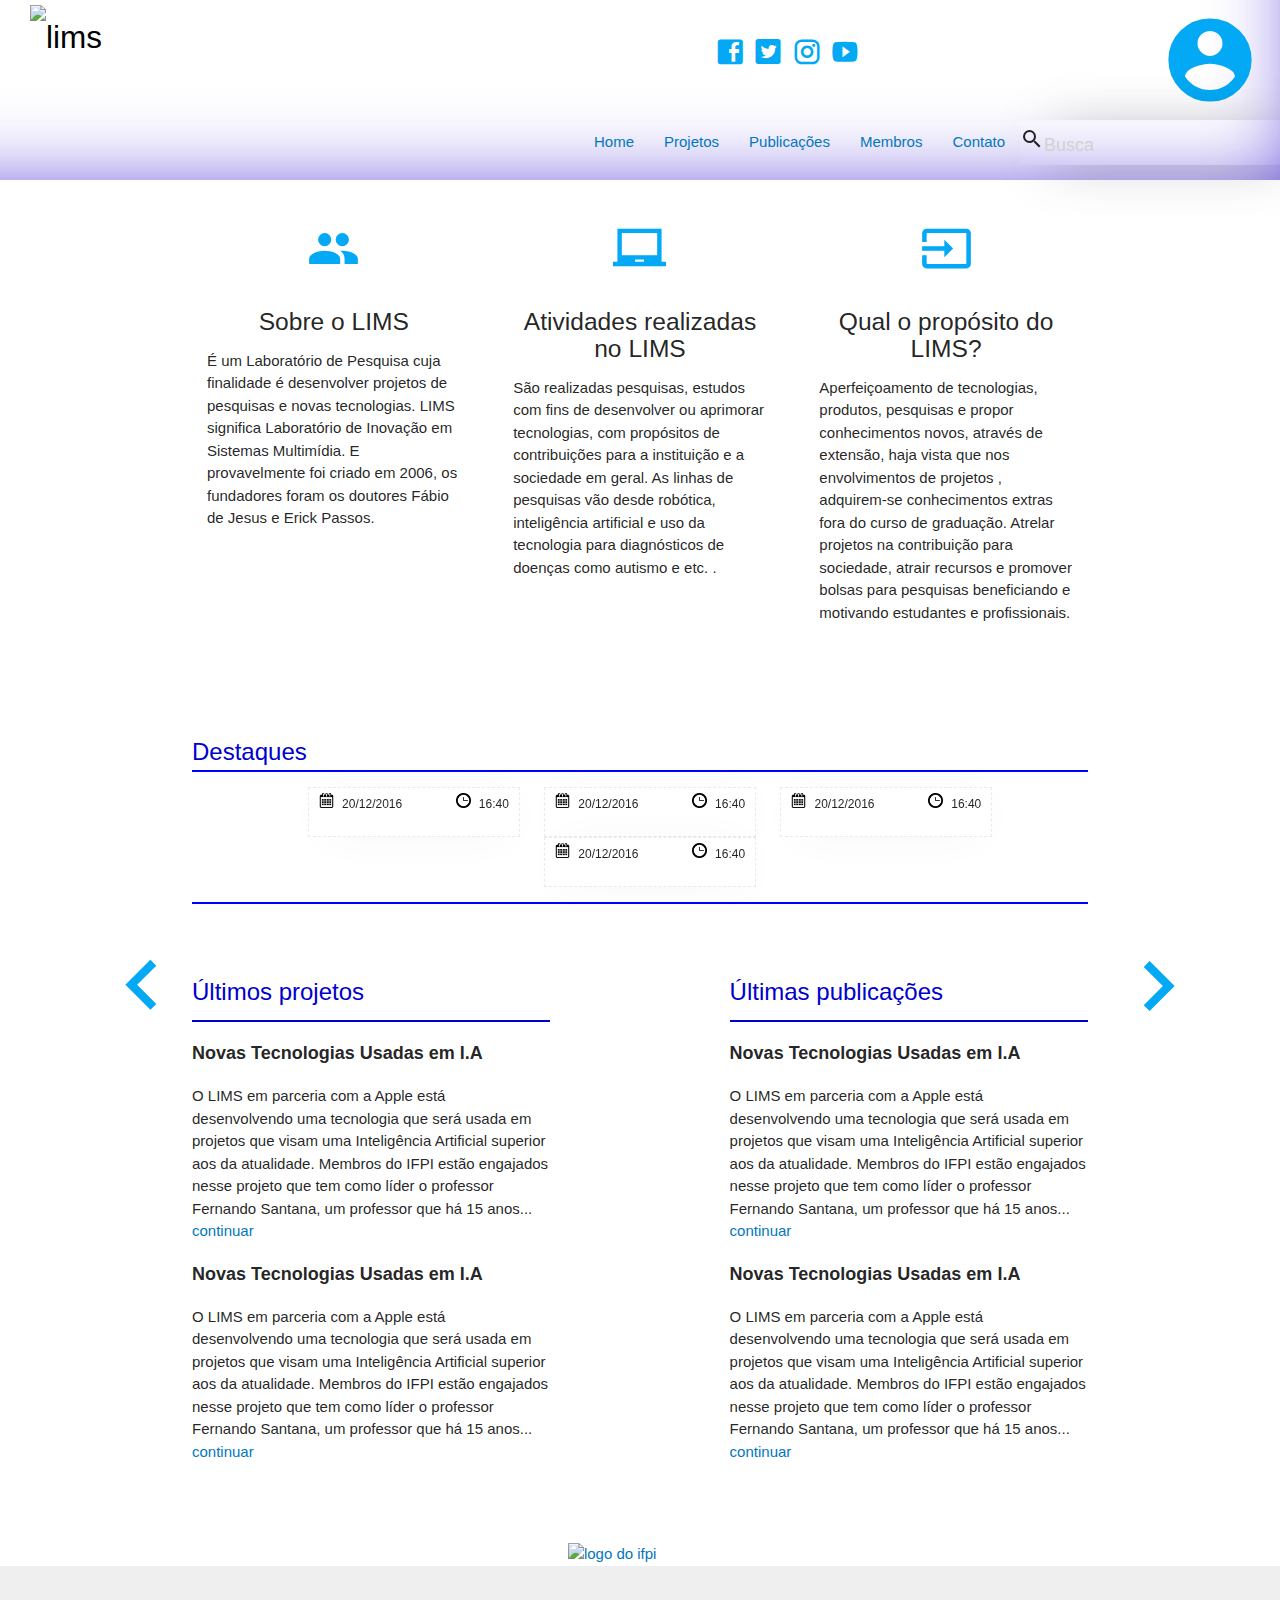
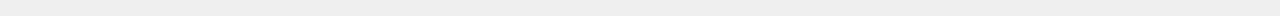
==== index.html @ 49394170 "Mudanças no index" ====
<!DOCTYPE html>
<html lang="pt-br">
<head>

  <meta http-equiv="Content-Type" content="text/html; charset=UTF-8"/>
  <meta name="viewport" content="width=device-width, initial-scale=1, maximum-scale=1.0"/>
  <title>LIMS - Laboratório de Inovação em Sistemas Multimídia</title>

  <!-- CSS  -->
  <!--  Scripts-->
  
  <link href="https://fonts.googleapis.com/icon?family=Material+Icons" rel="stylesheet">
  <link href="css/materialdesignicons.min.css" media="all" rel="stylesheet" type="text/css" />
  <link href="css/materialize.css" type="text/css" rel="stylesheet" media="screen,projection"/>
  <link href="css/fonts.css" type="text/css" rel="stylesheet" media="screen,projection"/>
  <link href="css/style.css" type="text/css" rel="stylesheet" media="screen,projection"/>
  <link rel="stylesheet" href="css/carroselhorizontal.css">
 
</head>

<body>
	<div id="formulario-nibble-login" class="formulario-nibble-login">
		
        
	</div>

	<div id="formulario-nibble">
		<div id="botao-nibble-fechar"><i id="botao_fechar" class="material-icons">highlight_off</i> </div>
		<div class="row">
			<form class="col s12">
				<div class="row">
					<div class="input-field col s6">
						<i class="material-icons prefix">account_circle</i>
						<input id="icon_prefix" type="text" class="validate" required="">
						<label for="icon_prefix">Nome</label>

					</div>
					<div class="input-field col s6">
						<i class="material-icons prefix">email</i>
						<input id="icon_email" type="email" class="validate" required="">
						<label for="icon_email">Email</label>
					</div>

					<div class="input-field col s6">
						<i class="material-icons prefix">mode_edit</i>
						<textarea id="icon_prefix2" class="materialize-textarea" required="Escreva sua mensagem"></textarea>
						<label for="icon_prefix2">Mensagem</label>
					</div>

					<div id="grupo-radio">

						<div class="grupo_botoes">
							<p>
								<input class="grupo-radio" name="group1" type="radio" id="test1" checked/>
								<label for="test1">Aluno</label>
							</p> 
							<p>
								<input class="grupo-radio" name="group1" type="radio" id="test2" />
								<label for="test2">Professor</label>
							</p>
							<p>
								<input class="grupo-radio" class="with-gap" name="group1" type="radio" id="test3"  />
								<label for="test3">Outros</label>
							</p>
						</div>
					</div>
				</div>
				<button class="btn waves-effect waves-light" type="submit" name="action">ENVIAR
					<i class="material-icons right">send</i>
				</button>
			</form>
		</div>
	</div>

	<div class="conteiner-busca-nibble">
		<form class="busca-nibble">
			<i class="material-icons">search</i><input placeholder="Busca">
		</form>
	</div>


	<script>
		$(function(){
			$(".button-collapse").sideNav();
		});
	</script>
 <div class="nav-wrapper">
	<nav>
		
		
			<a href="#" class="brand-logo"><img alt="lims" src="images/logos/lims.png"></a>
			<a href="#" data-activates="menu-mobile" class="button-collapse">
				<i class="material-icons">menu</i>
			</a>
			<ul id="nav-mobile" class="right hide-on-med-and-down">
				<li><a id="btn_home" href="#"><span class="light-blue-text text-darken-3">Home</span></a></li>
				<li><a id="btn_projetos" href="#"><span class="light-blue-text text-darken-3">Projetos</span></a></li>
				<li><a id="btn_publicacoes" href="#"><span class="light-blue-text text-darken-3">Publicações</span></a></li>
				<li><a id="btn_membros" href="#"><span class="light-blue-text text-darken-3">Membros</a></span></li>
				<li><a id="btn_contato" href="#"><span class="light-blue-text text-darken-3">Contato</a></span></li>
			</ul>
			
			
		</nav>
         <div id="login-nibble"><i id="icone-login" class="material-icons">account_circle</i></div>
         <div id="menuface"><span class="mdi mdi-facebook-box"></span>
         	<span class="mdi mdi-twitter-box"></span>
         	<span class="mdi mdi-instagram"></span>
         	<span class="mdi mdi-youtube-play"></span>
         </div>

		<div class="container">
				
			<div id="nibble_lista">
				<ul>
					<li class="listas">
						<img title="IA" src="images/IA.jpg">
						<div class='tempo'><img src="images/tempo/calendario.png">
							<span class="tempo_valores">20/12/2016</span>
							<img class="img2" src="images/tempo/relogio.png">
							<span class="tempo_valores">16:40</span></div>
							<p class="titulo">Novas Tecnologias Usadas em I.A</p>
							<div class="conteudo">O LIMS em parceria com a Apple está desenvolvendo 
								uma tecnologia que será usada em projetos que visam 
								uma Inteligência Artificial superior aos da atualidade. 
								Membros do IFPI estão engajados nesse projeto que tem como 
								líder o professor Fernando Santana, um professor que há 15 anos...
							</div>
							<div class='link_continuar'>
								<a href="#">continuar</a>
							</div>

						</li>
						<li class="listas">
							<img title="IA" src="images/IA.jpg">
							<div class='tempo'><img src="images/tempo/calendario.png">
								<span class="tempo_valores">20/12/2016</span>
								<img class="img2" src="images/tempo/relogio.png">
								<span class="tempo_valores">16:40</span></div>
								<p class="titulo">Novas Tecnologias Usadas em I.A</p>
								<div class="conteudo">O LIMS em parceria com a Apple está desenvolvendo 
									uma tecnologia que será usada em projetos que visam 
									uma Inteligência Artificial superior aos da atualidade. 
									Membros do IFPI estão engajados nesse projeto que tem como 
									líder o professor Fernando Santana, um professor que há 15 anos...
								</div>
								<div class='link_continuar'>
									<a href="#">continuar</a>
								</div>

							</li>
							<li class="listas">
								<img title="IA" src="images/IA.jpg">
								<div class='tempo'><img src="images/tempo/calendario.png">
									<span class="tempo_valores">20/12/2016</span>
									<img class="img2" src="images/tempo/relogio.png">
									<span class="tempo_valores">16:40</span></div>
									<p class="titulo">Novas Tecnologias Usadas em I.A</p>
									<div class="conteudo">O LIMS em parceria com a Apple está desenvolvendo 
										uma tecnologia que será usada em projetos que visam 
										uma Inteligência Artificial superior aos da atualidade. 
										Membros do IFPI estão engajados nesse projeto que tem como 
										líder o professor Fernando Santana, um professor que há 15 anos...
									</div>
									<div class='link_continuar'>
										<a href="#">continuar</a>
									</div>

								</li>
								<li class="listas">
									<img title="IA" src="images/IA.jpg">
									<div class='tempo'><img src="images/tempo/calendario.png">
										<span class="tempo_valores">20/12/2016</span>
										<img class="img2" src="images/tempo/relogio.png">
										<span class="tempo_valores">16:40</span></div>
										<p class="titulo">Novas Tecnologias Usadas em I.A</p>
										<div class="conteudo">O LIMS em parceria com a Apple está desenvolvendo 
											uma tecnologia que será usada em projetos que visam 
											uma Inteligência Artificial superior aos da atualidade. 
											Membros do IFPI estão engajados nesse projeto que tem como 
											líder o professor Fernando Santana, um professor que há 15 anos...
										</div>
										<div class='link_continuar'>
											<a href="#">continuar</a>
										</div>

									</li>
									<li class="listas">
										<img title="IA" src="images/IA.jpg">
										<div class='tempo'><img src="images/tempo/calendario.png">
											<span class="tempo_valores">20/12/2016</span>
											<img class="img2" src="images/tempo/relogio.png">
											<span class="tempo_valores">16:40</span></div>
											<p class="titulo">Novas Tecnologias Usadas em I.A</p>
											<div class="conteudo">O LIMS em parceria com a Apple está desenvolvendo 
												uma tecnologia que será usada em projetos que visam 
												uma Inteligência Artificial superior aos da atualidade. 
												Membros do IFPI estão engajados nesse projeto que tem como 
												líder o professor Fernando Santana, um professor que há 15 anos...
											</div>
											<div class='link_continuar'>
												<a href="#">continuar</a>
											</div>

										</li>
										<li class="listas">
											<img title="IA" src="images/IA.jpg">
											<div class='tempo'><img src="images/tempo/calendario.png">
												<span class="tempo_valores">20/12/2016</span>
												<img class="img2" src="images/tempo/relogio.png">
												<span class="tempo_valores">16:40</span></div>
												<p class="titulo">Novas Tecnologias Usadas em I.A</p>
												<div class="conteudo">O LIMS em parceria com a Apple está desenvolvendo 
													uma tecnologia que será usada em projetos que visam 
													uma Inteligência Artificial superior aos da atualidade. 
													Membros do IFPI estão engajados nesse projeto que tem como 
													líder o professor Fernando Santana, um professor que há 15 anos...
												</div>
												<div class='link_continuar'>
													<a href="#">continuar</a>
												</div>

											</li>
											<li class="listas">
												<img title="IA" src="images/IA.jpg">
												<div class='tempo'><img src="images/tempo/calendario.png">
													<span class="tempo_valores">20/12/2016</span>
													<img class="img2" src="images/tempo/relogio.png">
													<span class="tempo_valores">16:40</span></div>
													<p class="titulo">Novas Tecnologias Usadas em I.A</p>
													<div class="conteudo">O LIMS em parceria com a Apple está desenvolvendo 
														uma tecnologia que será usada em projetos que visam 
														uma Inteligência Artificial superior aos da atualidade. 
														Membros do IFPI estão engajados nesse projeto que tem como 
														líder o professor Fernando Santana, um professor que há 15 anos...
													</div>
													<div class='link_continuar'>
														<a href="#">continuar</a>
													</div>

												</li>
												<li class="listas">
													<img title="IA" src="images/IA.jpg">
													<div class='tempo'><img src="images/tempo/calendario.png">
														<span class="tempo_valores">20/12/2016</span>
														<img class="img2" src="images/tempo/relogio.png">
														<span class="tempo_valores">16:40</span></div>
														<p class="titulo">Novas Tecnologias Usadas em I.A</p>
														<div class="conteudo">O LIMS em parceria com a Apple está desenvolvendo 
															uma tecnologia que será usada em projetos que visam 
															uma Inteligência Artificial superior aos da atualidade. 
															Membros do IFPI estão engajados nesse projeto que tem como 
															líder o professor Fernando Santana, um professor que há 15 anos...
														</div>
														<div class='link_continuar'>
															<a href="#">continuar</a>
														</div>

													</li>
													<li class="listas">
														<img title="IA" src="images/IA.jpg">
														<div class='tempo'><img src="images/tempo/calendario.png">
															<span class="tempo_valores">20/12/2016</span>
															<img class="img2" src="images/tempo/relogio.png">
															<span class="tempo_valores">16:40</span></div>
															<p class="titulo">Novas Tecnologias Usadas em I.A</p>
															<div class="conteudo">O LIMS em parceria com a Apple está desenvolvendo 
																uma tecnologia que será usada em projetos que visam 
																uma Inteligência Artificial superior aos da atualidade. 
																Membros do IFPI estão engajados nesse projeto que tem como 
																líder o professor Fernando Santana, um professor que há 15 anos...
															</div>
															<div class='link_continuar'>
																<a href="#">continuar</a>
															</div>

														</li>
													</ul>

													<div class="paginacao">
														<ul class="pagination">
															<li class="disabled"><a href="#!"><i class="material-icons">chevron_left</i></a></li>
															<li class="active"><a href="#!">1</a></li>
															<li class="waves-effect"><a href="#!">2</a></li>
															<li class="waves-effect"><a href="#!">3</a></li>
															<li class="waves-effect"><a href="#!">4</a></li>
															<li class="waves-effect"><a href="#!">5</a></li>
															<li class="waves-effect"><a href="#!"><i class="material-icons">chevron_right</i></a></li>
														</ul>

													</div>

												</div>


												<div class="pj_conteudo" id="pj_projetos">
													<ul class="collection" id="lis_projetos">
														<li class="collection-item avatar">
															<i class="material-icons circle green">insert_chart</i>
															<span class="title">Projeto de Desenvolvimento de Tecnologia para Reconhecimento Facial</span>
															<p class="pj_subtitulo">projeto está sendo realizado em parceria com alunos e professores
															</p>
															<p class="pj_datas">
																<span class="dt_inicio">Data de Início: </span>
																<span class="dt_conteudo">15/10/2016</span>
															</p>
															<a href="#!" class="secondary-content"><i class="material-icons">description</i></a>
														</li>
														<li class="collection-item avatar">
															<i class="material-icons circle green">insert_chart</i>
															<span class="title">Projeto de Desenvolvimento de Tecnologia para Reconhecimento Facial</span>
															<p class="pj_subtitulo">projeto está sendo realizado em parceria com alunos e professores
															</p>
															<p class="pj_datas">
																<span class="dt_inicio">Data de Início: </span>
																<span class="dt_conteudo">15/10/2016</span>
															</p>
															<a href="#!" class="secondary-content"><i class="material-icons">description</i></a>
														</li>
														<li class="collection-item avatar">
															<i class="material-icons circle green">insert_chart</i>
															<span class="title">Projeto de Desenvolvimento de Tecnologia para Reconhecimento Facial</span>
															<p class="pj_subtitulo">projeto está sendo realizado em parceria com alunos e professores
															</p>
															<p class="pj_datas">
																<span class="dt_inicio">Data de Início: </span>
																<span class="dt_conteudo">15/10/2016</span>
															</p>
															<a href="#!" class="secondary-content"><i class="material-icons">description</i></a>
														</li>
														<li class="collection-item avatar">
															<i class="material-icons circle green">insert_chart</i>
															<span class="title">Projeto de Desenvolvimento de Tecnologia para Reconhecimento Facial</span>
															<p class="pj_subtitulo">projeto está sendo realizado em parceria com alunos e professores
															</p>
															<p class="pj_datas">
																<span class="dt_inicio">Data de Início: </span>
																<span class="dt_conteudo">15/10/2016</span>
															</p>
															<a href="#!" class="secondary-content"><i class="material-icons">description</i></a>
														</li>
														<li class="collection-item avatar">
															<i class="material-icons circle green">insert_chart</i>
															<span class="title">Projeto de Desenvolvimento de Tecnologia para Reconhecimento Facial</span>
															<p class="pj_subtitulo">projeto está sendo realizado em parceria com alunos e professores
															</p>
															<p class="pj_datas">
																<span class="dt_inicio">Data de Início: </span>
																<span class="dt_conteudo">15/10/2016</span>
															</p>
															<a href="#!" class="secondary-content"><i class="material-icons">description</i></a>
														</li>
														<li class="collection-item avatar">
															<i class="material-icons circle green">insert_chart</i>
															<span class="title">Projeto de Desenvolvimento de Tecnologia para Reconhecimento Facial</span>
															<p class="pj_subtitulo">projeto está sendo realizado em parceria com alunos e professores
															</p>
															<p class="pj_datas">
																<span class="dt_inicio">Data de Início: </span>
																<span class="dt_conteudo">15/10/2016</span>
															</p>
															<a href="#!" class="secondary-content"><i class="material-icons">description</i></a>
														</li>
														<li class="collection-item avatar">
															<i class="material-icons circle green">insert_chart</i>
															<span class="title">Projeto de Desenvolvimento de Tecnologia para Reconhecimento Facial</span>
															<p class="pj_subtitulo">projeto está sendo realizado em parceria com alunos e professores
															</p>
															<p class="pj_datas">
																<span class="dt_inicio">Data de Início: </span>
																<span class="dt_conteudo">15/10/2016</span>
															</p>
															<a href="#!" class="secondary-content"><i class="material-icons">description</i></a>
														</li>
														<li class="collection-item avatar">
															<i class="material-icons circle green">insert_chart</i>
															<span class="title">Projeto de Desenvolvimento de Tecnologia para Reconhecimento Facial</span>
															<p class="pj_subtitulo">projeto está sendo realizado em parceria com alunos e professores
															</p>
															<p class="pj_datas">
																<span class="dt_inicio">Data de Início: </span>
																<span class="dt_conteudo">15/10/2016</span>
															</p>
															<a href="#!" class="secondary-content"><i class="material-icons">description</i></a>
														</li>

													</ul>

													<div class="paginacao">
														<ul class="pagination">
															<li class="disabled"><a href="#!"><i class="material-icons">chevron_left</i></a></li>
															<li class="active"><a href="#!">1</a></li>
															<li class="waves-effect"><a href="#!">2</a></li>
															<li class="waves-effect"><a href="#!">3</a></li>
															<li class="waves-effect"><a href="#!">4</a></li>
															<li class="waves-effect"><a href="#!">5</a></li>
															<li class="waves-effect"><a href="#!"><i class="material-icons">chevron_right</i></a></li>
														</ul>

													</div>

												</div>








												<div class="nibble_conteudo" id="nibble_membros">

													<div class="colunas_membros">
														<ul class="collection" id="list_membros">
															<li class="collection-item avatar">
																<img src="images/membros/duany.png" alt="" class="circle">
																<span class="title">Duany Dreyton</span>
																<p>
																	<span class="cargo">Professor</span>
																	<span class="local">IFPI - Teresina</span>
																</p>
																<div class="detalhe_membro"><table><tr><td class="imagens_membros"><a href="#"><i class="material-icons">contact_mail</i></a></td><td class="contato">contato</td>
																	<td class="imagens_membros"><a href="#"><i class="material-icons">description</i></a></td><td class="perfil">perfil</td>
																</tr></table>
															</div>

														</li>
														<li class="collection-item avatar">
															<img src="images/membros/fernando.png" alt="" class="circle">
															<span class="title">Fernando Santana</span>
															<p>
																<span class="cargo">Professor</span>
																<span class="local">IFPI - Teresina</span>
															</p>
															<div class="detalhe_membro"><table><tr><td class="imagens_membros"><a href="#"><i class="material-icons">contact_mail</i></a></td><td class="contato">contato</td>
																<td class="imagens_membros"><a href="#"><i class="material-icons">description</i></a></td><td class="perfil">perfil</td>
															</tr></table>
														</div>

													</li>
													<li class="collection-item avatar">
														<img src="images/membros/fabio.png" alt="" class="circle">
														<span class="title">Fábio de Jesus</span>
														<p>
															<span class="cargo">Professor</span>
															<span class="local">IFPI - Teresina</span>
														</p>
														<div class="detalhe_membro"><table><tr><td class="imagens_membros"><a href="#"><i class="material-icons">contact_mail</i></a></td><td class="contato">contato</td>
															<td class="imagens_membros"><a href="#"><i class="material-icons">description</i></a></td><td class="perfil">perfil</td>
														</tr></table>
													</div>

												</li>
												<li class="collection-item avatar">
													<img src="images/membros/duany.png" alt="" class="circle">
													<span class="title">Duany Dreyton</span>
													<p>
														<span class="cargo">Professor</span>
														<span class="local">IFPI - Teresina</span>
													</p>
													<div class="detalhe_membro"><table><tr><td class="imagens_membros"><a href="#"><i class="material-icons">contact_mail</i></a></td><td class="contato">contato</td>
														<td class="imagens_membros"><a href="#"><i class="material-icons">description</i></a></td><td class="perfil">perfil</td>
													</tr></table>
												</div>

											</li>
											<li class="collection-item avatar">
												<img src="images/membros/fernando.png" alt="" class="circle">
												<span class="title">Fernando Santana</span>
												<p>
													<span class="cargo">Professor</span>
													<span class="local">IFPI - Teresina</span>
												</p>
												<div class="detalhe_membro"><table><tr><td class="imagens_membros"><a href="#"><i class="material-icons">contact_mail</i></a></td><td class="contato">contato</td>
													<td class="imagens_membros"><a href="#"><i class="material-icons">description</i></a></td><td class="perfil">perfil</td>
												</tr></table>
											</div>

										</li>
										<li class="collection-item avatar">
											<img src="images/membros/fabio.png" alt="" class="circle">
											<span class="title">Fábio de Jesus</span>
											<p>
												<span class="cargo">Professor</span>
												<span class="local">IFPI - Teresina</span>
											</p>
											<div class="detalhe_membro"><table><tr><td class="imagens_membros"><a href="#"><i class="material-icons">contact_mail</i></a></td><td class="contato">contato</td>
												<td class="imagens_membros"><a href="#"><i class="material-icons">description</i></a></td><td class="perfil">perfil</td>
											</tr></table>
										</div>

									</li>
									<li class="collection-item avatar">
										<img src="images/membros/duany.png" alt="" class="circle">
										<span class="title">Duany Dreyton</span>
										<p>
											<span class="cargo">Professor</span>
											<span class="local">IFPI - Teresina</span>
										</p>
										<div class="detalhe_membro"><table><tr><td class="imagens_membros"><a href="#"><i class="material-icons">contact_mail</i></a></td><td class="contato">contato</td>
											<td class="imagens_membros"><a href="#"><i class="material-icons">description</i></a></td><td class="perfil">perfil</td>
										</tr></table>
									</div>

								</li>
								<li class="collection-item avatar">
									<img src="images/membros/fernando.png" alt="" class="circle">
									<span class="title">Fernando Santana</span>
									<p>
										<span class="cargo">Professor</span>
										<span class="local">IFPI - Teresina</span>
									</p>
									<div class="detalhe_membro"><table><tr><td class="imagens_membros"><a href="#"><i class="material-icons">contact_mail</i></a></td><td class="contato">contato</td>
										<td class="imagens_membros"><a href="#"><i class="material-icons">description</i></a></td><td class="perfil">perfil</td>
									</tr></table>
								</div>

							</li>
							<li class="collection-item avatar">
								<img src="images/membros/fabio.png" alt="" class="circle">
								<span class="title">Fábio de Jesus</span>
								<p>
									<span class="cargo">Professor</span>
									<span class="local">IFPI - Teresina</span>
								</p>
								<div class="detalhe_membro"><table><tr><td class="imagens_membros"><a href="#"><i class="material-icons">contact_mail</i></a></td><td class="contato">contato</td>
									<td class="imagens_membros"><a href="#"><i class="material-icons">description</i></a></td><td class="perfil">perfil</td>
								</tr></table>
							</div>

						</li>
					</ul>
				</div>
				<div class="colunas_membros">

					<ul class="collection">
						<li class="collection-item avatar">
							<img src="images/membros/duany.png" alt="" class="circle">
							<span class="title">Duany Dreyton</span>
							<p>
								<span class="cargo">Professor</span>
								<span class="local">IFPI - Teresina</span>
							</p>
							<div class="detalhe_membro"><table><tr><td class="imagens_membros"><a href="#"><i class="material-icons">contact_mail</i></a></td><td class="contato">contato</td>
								<td class="imagens_membros"><a href="#"><i class="material-icons">description</i></a></td><td class="perfil">perfil</td>
							</tr></table>
						</div>

					</li>
					<li class="collection-item avatar">
						<img src="images/membros/fernando.png" alt="" class="circle">
						<span class="title">Fernando Santana</span>
						<p>
							<span class="cargo">Professor</span>
							<span class="local">IFPI - Teresina</span>
						</p>
						<div class="detalhe_membro"><table><tr><td class="imagens_membros"><a href="#"><i class="material-icons">contact_mail</i></a></td><td class="contato">contato</td>
							<td class="imagens_membros"><a href="#"><i class="material-icons">description</i></a></td><td class="perfil">perfil</td>
						</tr></table>
					</div>

				</li>
				<li class="collection-item avatar">
					<img src="images/membros/fabio.png" alt="" class="circle">
					<span class="title">Fábio de Jesus</span>
					<p>
						<span class="cargo">Professor</span>
						<span class="local">IFPI - Teresina</span>
					</p>
					<div class="detalhe_membro"><table><tr><td class="imagens_membros"><a href="#"><i class="material-icons">contact_mail</i></a></td><td class="contato">contato</td>
						<td class="imagens_membros"><a href="#"><i class="material-icons">description</i></a></td><td class="perfil">perfil</td>
					</tr></table>
				</div>

			</li>
			<li class="collection-item avatar">
				<img src="images/membros/duany.png" alt="" class="circle">
				<span class="title">Duany Dreyton</span>
				<p>
					<span class="cargo">Professor</span>
					<span class="local">IFPI - Teresina</span>
				</p>
				<div class="detalhe_membro"><table><tr><td class="imagens_membros"><a href="#"><i class="material-icons">contact_mail</i></a></td><td class="contato">contato</td>
					<td class="imagens_membros"><a href="#"><i class="material-icons">description</i></a></td><td class="perfil">perfil</td>
				</tr></table>
			</div>

		</li>
		<li class="collection-item avatar">
			<img src="images/membros/fernando.png" alt="" class="circle">
			<span class="title">Fernando Santana</span>
			<p>
				<span class="cargo">Professor</span>
				<span class="local">IFPI - Teresina</span>
			</p>
			<div class="detalhe_membro"><table><tr><td class="imagens_membros"><a href="#"><i class="material-icons">contact_mail</i></a></td><td class="contato">contato</td>
				<td class="imagens_membros"><a href="#"><i class="material-icons">description</i></a></td><td class="perfil">perfil</td>
			</tr></table>
		</div>

	</li>
	<li class="collection-item avatar">
		<img src="images/membros/fabio.png" alt="" class="circle">
		<span class="title">Fábio de Jesus</span>
		<p>
			<span class="cargo">Professor</span>
			<span class="local">IFPI - Teresina</span>
		</p>
		<div class="detalhe_membro"><table><tr><td class="imagens_membros"><a href="#"><i class="material-icons">contact_mail</i></a></td><td class="contato">contato</td>
			<td class="imagens_membros"><a href="#"><i class="material-icons">description</i></a></td><td class="perfil">perfil</td>
		</tr></table>
	</div>

</li>
<li class="collection-item avatar">
	<img src="images/membros/duany.png" alt="" class="circle">
	<span class="title">Duany Dreyton</span>
	<p>
		<span class="cargo">Professor</span>
		<span class="local">IFPI - Teresina</span>
	</p>
	<div class="detalhe_membro"><table><tr><td class="imagens_membros"><a href="#"><i class="material-icons">contact_mail</i></a></td><td class="contato">contato</td>
		<td class="imagens_membros"><a href="#"><i class="material-icons">description</i></a></td><td class="perfil">perfil</td>
	</tr></table>
</div>

</li>
<li class="collection-item avatar">
	<img src="images/membros/fernando.png" alt="" class="circle">
	<span class="title">Fernando Santana</span>
	<p>
		<span class="cargo">Professor</span>
		<span class="local">IFPI - Teresina</span>
	</p>
	<div class="detalhe_membro"><table><tr><td class="imagens_membros"><a href="#"><i class="material-icons">contact_mail</i></a></td><td class="contato">contato</td>
		<td class="imagens_membros"><a href="#"><i class="material-icons">description</i></a></td><td class="perfil">perfil</td>
	</tr></table>
</div>

</li>
<li class="collection-item avatar">
	<img src="images/membros/fabio.png" alt="" class="circle">
	<span class="title">Fábio de Jesus</span>
	<p>
		<span class="cargo">Professor</span>
		<span class="local">IFPI - Teresina</span>
	</p>
	<div class="detalhe_membro"><table><tr><td class="imagens_membros"><a href="#"><i class="material-icons">contact_mail</i></a></td><td class="contato">contato</td>
		<td class="imagens_membros"><a href="#"><i class="material-icons">description</i></a></td><td class="perfil">perfil</td>
	</tr></table>
</div>

</li>
</ul>


</div>
<div class="colunas_membros">

	<ul class="collection">
		<li class="collection-item avatar">
			<img src="images/membros/duany.png" alt="" class="circle">
			<span class="title">Duany Dreyton</span>
			<p>
				<span class="cargo">Professor</span>
				<span class="local">IFPI - Teresina</span>
			</p>
			<div class="detalhe_membro"><table><tr><td class="imagens_membros"><a href="#"><i class="material-icons">contact_mail</i></a></td><td class="contato">contato</td>
				<td class="imagens_membros"><a href="#"><i class="material-icons">description</i></a></td><td class="perfil">perfil</td>
			</tr></table>
		</div>

	</li>
	<li class="collection-item avatar">
		<img src="images/membros/fernando.png" alt="" class="circle">
		<span class="title">Fernando Santana</span>
		<p>
			<span class="cargo">Professor</span>
			<span class="local">IFPI - Teresina</span>
		</p>
		<div class="detalhe_membro"><table><tr><td class="imagens_membros"><a href="#"><i class="material-icons">contact_mail</i></a></td><td class="contato">contato</td>
			<td class="imagens_membros"><a href="#"><i class="material-icons">description</i></a></td><td class="perfil">perfil</td>
		</tr></table>
	</div>

</li>
<li class="collection-item avatar">
	<img src="images/membros/fabio.png" alt="" class="circle">
	<span class="title">Fábio de Jesus</span>
	<p>
		<span class="cargo">Professor</span>
		<span class="local">IFPI - Teresina</span>
	</p>
	<div class="detalhe_membro"><table><tr><td class="imagens_membros"><a href="#"><i class="material-icons">contact_mail</i></a></td><td class="contato">contato</td>
		<td class="imagens_membros"><a href="#"><i class="material-icons">description</i></a></td><td class="perfil">perfil</td>
	</tr></table>
</div>

</li>
<li class="collection-item avatar">
	<img src="images/membros/duany.png" alt="" class="circle">
	<span class="title">Duany Dreyton</span>
	<p>
		<span class="cargo">Professor</span>
		<span class="local">IFPI - Teresina</span>
	</p>
	<div class="detalhe_membro"><table><tr><td class="imagens_membros"><a href="#"><i class="material-icons">contact_mail</i></a></td><td class="contato">contato</td>
		<td class="imagens_membros"><a href="#"><i class="material-icons">description</i></a></td><td class="perfil">perfil</td>
	</tr></table>
</div>

</li>
<li class="collection-item avatar">
	<img src="images/membros/fernando.png" alt="" class="circle">
	<span class="title">Fernando Santana</span>
	<p>
		<span class="cargo">Professor</span>
		<span class="local">IFPI - Teresina</span>
	</p>
	<div class="detalhe_membro"><table><tr><td class="imagens_membros"><a href="#"><i class="material-icons">contact_mail</i></a></td><td class="contato">contato</td>
		<td class="imagens_membros"><a href="#"><i class="material-icons">description</i></a></td><td class="perfil">perfil</td>
	</tr></table>
</div>

</li>
<li class="collection-item avatar">
	<img src="images/membros/fabio.png" alt="" class="circle">
	<span class="title">Fábio de Jesus</span>
	<p>
		<span class="cargo">Professor</span>
		<span class="local">IFPI - Teresina</span>
	</p>
	<div class="detalhe_membro"><table><tr><td class="imagens_membros"><a href="#"><i class="material-icons">contact_mail</i></a></td><td class="contato">contato</td>
		<td class="imagens_membros"><a href="#"><i class="material-icons">description</i></a></td><td class="perfil">perfil</td>
	</tr></table>
</div>

</li>
<li class="collection-item avatar">
	<img src="images/membros/duany.png" alt="" class="circle">
	<span class="title">Duany Dreyton</span>
	<p>
		<span class="cargo">Professor</span>
		<span class="local">IFPI - Teresina</span>
	</p>
	<div class="detalhe_membro"><table><tr><td class="imagens_membros"><a href="#"><i class="material-icons">contact_mail</i></a></td><td class="contato">contato</td>
		<td class="imagens_membros"><a href="#"><i class="material-icons">description</i></a></td><td class="perfil">perfil</td>
	</tr></table>
</div>

</li>
<li class="collection-item avatar">
	<img src="images/membros/fernando.png" alt="" class="circle">
	<span class="title">Fernando Santana</span>
	<p>
		<span class="cargo">Professor</span>
		<span class="local">IFPI - Teresina</span>
	</p>
	<div class="detalhe_membro"><table><tr><td class="imagens_membros"><a href="#"><i class="material-icons">contact_mail</i></a></td><td class="contato">contato</td>
		<td class="imagens_membros"><a href="#"><i class="material-icons">description</i></a></td><td class="perfil">perfil</td>
	</tr></table>
</div>

</li>
<li class="collection-item avatar">
	<img src="images/membros/fabio.png" alt="" class="circle">
	<span class="title">Fábio de Jesus</span>
	<p>
		<span class="cargo">Professor</span>
		<span class="local">IFPI - Teresina</span>
	</p>
	<div class="detalhe_membro"><table><tr><td class="imagens_membros"><a href="#"><i class="material-icons">contact_mail</i></a></td><td class="contato">contato</td>
		<td class="imagens_membros"><a href="#"><i class="material-icons">description</i></a></td><td class="perfil">perfil</td>
	</tr></table>
</div>

</li>
</ul>


</div>
<div class="paginacao">
	<ul class="pagination">
		<li class="disabled"><a href="#!"><i class="material-icons">chevron_left</i></a></li>
		<li class="active"><a href="#!">1</a></li>
		<li class="waves-effect"><a href="#!">2</a></li>
		<li class="waves-effect"><a href="#!">3</a></li>
		<li class="waves-effect"><a href="#!">4</a></li>
		<li class="waves-effect"><a href="#!">5</a></li>
		<li class="waves-effect"><a href="#!"><i class="material-icons">chevron_right</i></a></li>
	</ul>

</div>




</div>

<div class="section">

	<!--   Icon Section   -->
	<div class="row">
		<div class="col s12 m4">
			<div class="icon-block">
				<h2 class="center light-blue-text"><i class="material-icons">group</i></h2>
				<h5 class="center">Sobre o LIMS</h5>

				<p class="light">É um Laboratório de Pesquisa cuja finalidade é desenvolver projetos de pesquisas e novas tecnologias. LIMS significa Laboratório de Inovação em Sistemas Multimídia. E provavelmente foi criado em 2006, os fundadores foram os doutores Fábio de Jesus  e Erick Passos.</p>
			</div>
		</div>

		<div class="col s12 m4">
			<div class="icon-block">
				<h2 class="center light-blue-text"><i class="material-icons">laptop_chromebook</i></h2>
				<h5 class="center">Atividades realizadas no LIMS</h5>

				<p class="light">São realizadas pesquisas, estudos com fins de desenvolver ou aprimorar tecnologias, com propósitos de contribuições para a instituição e a sociedade em geral. As linhas de pesquisas vão desde robótica, inteligência artificial e uso da tecnologia para diagnósticos de doenças como autismo e etc. .</p>
			</div>
		</div>

		<div class="col s12 m4">
			<div class="icon-block">
				<h2 class="center light-blue-text"><i class="material-icons">input</i></h2>
				<h5 class="center">Qual o propósito do LIMS?</h5>

				<p class="light">Aperfeiçoamento de tecnologias, produtos, pesquisas e propor conhecimentos novos, através de extensão, haja vista que nos envolvimentos de projetos , adquirem-se conhecimentos extras fora do curso de graduação. Atrelar projetos na contribuição para sociedade, atrair recursos e promover bolsas para pesquisas beneficiando e motivando estudantes e profissionais.</p>
			</div>
		</div>
	</div>

</div>
<br><br>

<div class="section">
<div id="carrosel_titulo">Destaques</div>
		<div id="conteiner_carrosel_nibble">
			
			
			
			
			<ul>
								
			
				<li class="carrosel_nibble">
					<div id="capa0" class="capas"></div>
					<div class='tempo'><img src="images/calendario.png">
						<span class="tempo_valores">20/12/2016</span>
						<img class="img2" src="images/relogio.png">
						<span class="tempo_valores">16:40</span></div>
					<p id="titulo0" class="titulo"> </p>
					<div id="conteudo0" class="conteudo_carrosel">
					</div>
					
				</li>
				<li class="carrosel_nibble">
					<div id="capa1" class="capas"></div>
					<div class='tempo'><img src="images/calendario.png">
						<span class="tempo_valores">20/12/2016</span>
						<img class="img2" src="images/relogio.png">
						<span class="tempo_valores">16:40</span></div>
					<p id="titulo1" class="titulo"> </p>
					<div id="conteudo1" class="conteudo_carrosel">
					</div>
					
				</li>
				<li class="carrosel_nibble">
					<div id="capa2" class="capas"> </div>
					<div class='tempo'><img src="images/calendario.png">
						<span class="tempo_valores">20/12/2016</span>
						<img class="img2" src="images/relogio.png">
						<span class="tempo_valores">16:40</span></div>
					<p id="titulo2" class="titulo"></p>
					<div id="conteudo2" class="conteudo_carrosel">
					</div>
					
				</li>
				<li class="carrosel_nibble">
					<div id="capa3" class="capas"> </div>
					<div class='tempo'><img src="images/calendario.png">
						<span class="tempo_valores">20/12/2016</span>
						<img class="img2" src="images/relogio.png">
						<span class="tempo_valores">16:40</span></div>
					<p id="titulo3" class="titulo"></p>
					<div id="conteudo3" class="conteudo_carrosel">
					</div>
					
				</li>
				
				<div id="botao_esquerdo" class="carrosel_botoes">
					<i class="material-icons">keyboard_arrow_left</i>
			</div>
			<div id="botao_direito" class="carrosel_botoes">
			<i class="material-icons">keyboard_arrow_right</i>
			</div>
				
			</ul>
			
		</div>
		<div id="conteiner_diversos">
      	<div class="diversos" id="diversos_direita">
      		<div class="diversos_titulo">Últimas publicações</div>
      		<ul>
      			<li class="listas">
			     
				
				<p class="titulo">Novas Tecnologias Usadas em I.A</p>
				<div class="conteudo">O LIMS em parceria com a Apple está desenvolvendo 
				uma tecnologia que será usada em projetos que visam 
			    uma Inteligência Artificial superior aos da atualidade. 
				Membros do IFPI estão engajados nesse projeto que tem como 
			    líder o professor Fernando Santana, um professor que há 15 anos...
				</div>
				<div class='link_continuar'>
				<a href="#">continuar</a>
				</div>

			    </li>
      			<li class="listas">
			     
				
				<p class="titulo">Novas Tecnologias Usadas em I.A</p>
				<div class="conteudo">O LIMS em parceria com a Apple está desenvolvendo 
				uma tecnologia que será usada em projetos que visam 
			    uma Inteligência Artificial superior aos da atualidade. 
				Membros do IFPI estão engajados nesse projeto que tem como 
			    líder o professor Fernando Santana, um professor que há 15 anos...
				</div>
				<div class='link_continuar'>
				<a href="#">continuar</a>
				</div>

			    </li>
      		</ul>
      	</div>
      	<div class="diversos" id="diversos_esquerda">
      		<div class="diversos_titulo">Últimos projetos</div>
      		<ul>
      		<li class="listas">
			     
				
				<p class="titulo">Novas Tecnologias Usadas em I.A</p>
				<div class="conteudo">O LIMS em parceria com a Apple está desenvolvendo 
				uma tecnologia que será usada em projetos que visam 
			    uma Inteligência Artificial superior aos da atualidade. 
				Membros do IFPI estão engajados nesse projeto que tem como 
			    líder o professor Fernando Santana, um professor que há 15 anos...
				</div>
				<div class='link_continuar'>
				<a href="#">continuar</a>
				</div>

			    </li>
      			<li class="listas">
			     
				
				<p class="titulo">Novas Tecnologias Usadas em I.A</p>
				<div class="conteudo">O LIMS em parceria com a Apple está desenvolvendo 
				uma tecnologia que será usada em projetos que visam 
			    uma Inteligência Artificial superior aos da atualidade. 
				Membros do IFPI estão engajados nesse projeto que tem como 
			    líder o professor Fernando Santana, um professor que há 15 anos...
				</div>
				<div class='link_continuar'>
				<a href="#">continuar</a>
				</div>

			    </li>
      			</ul>
      	</div>
      </div>
</div>
</div>


   
    
    
    

    <div class="section">
      
    </div>
   
  </div>

  <footer class="page-footer white">
  	<div class="rodape">
  		<div class="rodaconteiners" id="lateral_esquerda">
  			
  		</div>
  		<div class="rodaconteiners" id="lateral_centro">
  			<a href="http://www.ifpi.edu.br/" target="_blank"><img alt="logo do ifpi" src="images/logos/logoIFPI.png"></a>
  		</div>
  		<div class="rodaconteiners" id="lateral_direita">
  			
  		</div>
  	</div>
    
    <div class="footer-copyright">
      <div class="container">
      
      </div>
    </div>
  </footer>

<script src="js/jquery-3.1.0.js"></script>
  <script src="js/materialize.js"></script>
  <script src="js/init.js"></script>
   <script src="scripts/carroselhorizontal.js"> </script>



</body>
</html>
---- css/style.css ----
/* Custom Stylesheet */
/**
 * Use this file to override Materialize files so you can update
 * the core Materialize files in the future
 *
 * Made By MaterializeCSS.com
 */

#nibble_lista ul{/*estilo da listagem de publicações*/
	list-style:none;
}
#nibble_lista ul img{
	max-width:200px;
	max-height:300px;
}
#nibble_lista ul .conteudo{
	  position:relative;
	  width:200px;
	  height:80px;
	  overflow:hidden;
}
#nibble_lista ul .titulo{
	font-family:"Roboto",sans-serif;
	 font-size:18px;
	 width:200px;
	 height:auto;
	 font-weight:bolder;
}


#nibble_lista{
	display:none;
}
#nibble_lista ul .link_continuar{ 
	width:200px;
	text-align:right;
}

#nibble_lista ul .listas{
	border: solid 1px #CECECE;
    -webkit-border-radius: 10px;
-moz-border-radius: 10px;
border-radius: 10px;
	display:inline-block;
	margin-left: 50px;
	margin-top:50px;
	padding: 10px 20px 10px 20px;
	-webkit-box-shadow: 0px 0px 34px -14px rgba(0,0,0,0.75);
-moz-box-shadow: 0px 0px 34px -14px rgba(0,0,0,0.75);
box-shadow: 0px 0px 34px -14px rgba(0,0,0,0.75);
}
#nibble_lista .paginacao{
	text-align:center;
	
	
	margin-top:20px !important;
	
	
}

#nibble_lista a:hover{
	 color:#2F4F4F;
	 font-weight:bolder;
	
}
#nibble_lista .tempo{
	width:200px;
	font-size:12px;
}
#nibble_lista .tempo img{
	max-height:15px;
	max-width:15px;
}
#nibble_lista .tempo .img2{
	margin-left:50px;
}
#nibble_lista .tempo .tempo_valores{
	margin-left:5px;
}/* fim do estilo da listagem de publicações*/

#login-nibble #icone-login{  /*login*/
	font-size:100px !important;
	float:right;
	color:rgb(3, 169, 244);
	margin-right:20px;
    margin-top:-170px;
   
	
}
#formulario-nibble-login{
	position:fixed;
	
	margin-top:180px;
	margin-left:920px;
	width:200px;
	height:100px;
	border:0px solid;
}
#conteiner_diversos{
	width:100%;
	height:auto;
	margin-top:70px;
	
}
.diversos{
	width:40%;
}
.diversos_titulo{
	font-family: Arial, Helvetica, sans-serif;
	color:#0000CD;
	font-size:x-large;
	
	padding-bottom:10px;
	border-bottom:2px solid #0000CD;
}
.diversos .titulo{
	font-size:large;
	font-weight:bold;
}
#conteiner_diversos #diversos_direita{
	float:right;
}
#menuface{
	font-size:30px;
	float:right;
	margin-top:-150px;
	margin-right:420px;
	color:rgb(3, 169, 244);
}
#menuface span:hover{
	cursor:pointer;
	color:blue;
}

#login-nibble:hover{ 
	z-index:10000 !important;
	cursor:pointer;
	color:black !important;
	

}
.nav-wrapper .brand-logo{
	margin-left:30px;
	margin-top:5px;
}
#pj_projetos{/*inicio listagem projetos*/
	display:none;
	
	
}

#pj_projetos a:hover{
	 color:#000080;
	
}
#pj_projetos .title{
	font-weight: bolder;
	font-size:18px;
}
#pj_projetos .dt_inicio{
	font-weight:bolder;
	font-family:Arial, Helvetica, sans-serif;
	font-size:12px;
	
	color:#000080;
}
#pj_projetos .dt_conteudo{
	font-size:12px;
}

#pj_projetos .paginacao{
	text-align:center;

}
#pj_projetos #lis_projetos{
	-webkit-box-shadow: 0px 0px 34px -7px rgba(0,0,0,0.75);
-moz-box-shadow: 0px 0px 34px -7px rgba(0,0,0,0.75);
box-shadow: 0px 0px 34px -7px rgba(0,0,0,0.75);
}




#formulario-nibble{/*inicio formulario nibble-flutuante */
	display:none;
}
#formulario-nibble{
	margin: 0 auto;
	
	background-color:#FFFFFF;
	margin-top:30%;
	width:auto;
	-webkit-box-shadow: 10px 10px 36px 0px rgba(0,0,0,0.75);
-moz-box-shadow: 10px 10px 36px 0px rgba(0,0,0,0.75);
box-shadow: 10px 10px 36px 0px rgba(0,0,0,0.75);
border-radius:3px 3px 3px 3px;
}
#formulario-nibble {
	text-align:center;
}



#formulario-nibble #botao-nibble-fechar{
	text-align:right;
	
}
#formulario-nibble #botao-nibble-fechar #botao_fechar:hover{
	cursor:pointer;
	color:#0277bd;
}

#botao-nibble-fechar{
	z-index: 2000;
}/*fim formulario nibble-flutuante*/

#nibble_membros{ /*div onde possui a lista de membros*/
	display:none;
}
#nibble_membros .detalhe_membro{
	font-size:16px;
}
#nibble_membros .detalhe_membro .materiincal-icons{
	font-size:20px !important;
}
#nibble_membros .detalhe_membro .perfil{
	font-size: 12px;
	font-weight:bold;
}
#nibble_membros .detalhe_membro .contato{
	font-size: 12px;
	font-weight:bold;
	
}

#nibble_membros .imagens_membros{
	text-align:right;
}
#nibble_membros ul{
	
}

#nibble_membros .paginacao{
	text-align:center;
}
#nibble_membros tr .perfil{
	text-align:left;
}

#nibble_membros .colunas_membros{
	display:inline-block;
	width: 300px;
	
	
}
#nibble_membros .title{
	font-size:14px;
	font-weight:bolder;
}  /* fim da div onde possui a lista de membros*/



.icon-block {
  padding: 0 15px;
}
.icon-block .material-icons {
	font-size: inherit;
}


.conteiner-busca-nibble{
	margin-top:120px;
	position:relative;
	float:right;
	width:260px;
	height:45px !important;
	border: 0px solid #0000CD;
	height:auto;
	
	
	-webkit-box-shadow: 18px 3px 56px -17px rgba(0,0,0,0.75);
-moz-box-shadow: 18px 3px 56px -17px rgba(0,0,0,0.75);
box-shadow: 18px 3px 56px -17px rgba(0,0,0,0.75);
z-index:2000; 
}

.busca-nibble input{
    margin-top:10px !important;
	font-size:18px;
	width:200px;
	height: 30px;
	border:0px;

	
}

nav{
	height:180px ;
	background-color:#FFFFFF;
	-webkit-box-shadow: inset -73px -85px 94px -106px rgba(48,20,207,1);
-moz-box-shadow: inset -73px -85px 94px -106px rgba(48,20,207,1);
box-shadow: inset -73px -85px 94px -106px rgba(48,20,207,1);
	
}
nav a{
		color: #000000 !important;
}
nav a:hover{
	color:#0000CD!important;
	
	font-weight: bold;
}
#nav-mobile{
	margin-top:110px;
}
footer{
	background-color:#FFFFFF !important;
	-webkit-box-shadow: inset 8px -1px 300px -146px rgba(0,0,0,1);
-moz-box-shadow: inset 8px -1px 300px -146px rgba(0,0,0,1);
box-shadow: inset 8px -1px 300px -146px rgba(0,0,0,1);
}
footer .row{
	color: #27408B !important;
	background-color:#FFFFFF !important;
}
footer .rodaconteiners{
	display:inline-block;
	
	height: auto;
	text-align:center;
	
}
footer #lateral_esquerda{
	width:30%;
}
footer #lateral_centro{
	width:35%;
	text-align:center;
}
footer #lateral_direita{
	width:30%;
}
.footer-copyright .container{
	
}
---- css/carroselhorizontal.css ----
#conteiner_carrosel_nibble{
 	position:relative;
 	background-color:white;
 
 	text-align:center;
 	border-top: 2px solid #0000FF;
 	border-bottom: 2px solid #0000FF;
 	
 	
 }
 #carrosel_titulo{
 	color:#0000CD;
 	font-size:x-large;
 	font-family: Arial, Helvetica, sans-serif;
 }
 
 #conteiner_carrosel_nibble li{
 	margin-left:20px;
    border: dashed 0.5px #EEE9E9;
    padding:5px 5px 5px 5px;
    background-color:white;
    
   -webkit-box-shadow: 2px 3px 41px -24px rgba(0,0,0,0.75);
-moz-box-shadow: 2px 3px 41px -24px rgba(0,0,0,0.75);
box-shadow: 2px 3px 41px -24px rgba(0,0,0,0.75);
 }
 #conteiner_carrosel_nibble .carrosel_nibble{
 	display:inline-block;
 	
 }
 #conteiner_carrosel_nibble #botao_esquerdo{
 	float:left;
 	margin-left:-100px;

 }
 #conteiner_carrosel_nibble #botao_direito{
 	float:right;
 	margin-right:-120px;
 }
 #conteiner_carrosel_nibble .carrosel_botoes{
 	color:rgb(3, 169, 244);
 	height:100px;
 	
 	margin-top:100px;
   
 	
 }
 #conteiner_carrosel_nibble .carrosel_botoes:hover{
 	color:#0000FF;
 	cursor:pointer;
 }
 #conteiner_carrosel_nibble .carrosel_botoes i{
 	font-size:100px;
 
 
 }
 #conteiner_carrosel_nibble .carrosel_nibble img{
 max-width:200px;
 max-height: 100px;
}
 #conteiner_carrosel_nibble .carrosel_nibble .tempo img{
	max-height:15px;
	max-width:15px;
}


 #conteiner_carrosel_nibble .carrosel_nibble .tempo{
	width:200px;
	font-size:12px;
}

 #conteiner_carrosel_nibble .carrosel_nibble .tempo .img2{
	margin-left:50px;
}
 #conteiner_carrosel_nibble .carrosel_nibble .tempo .tempo_valores{
	margin-left:5px;
}
 #conteiner_carrosel_nibble ul{
 	list-style: none;
 }
 #conteiner_carrosel_nibble ul .conteudo_carrosel{  
	  position:relative;
	  width:200px;
	  height:auto;
	  
}
#conteiner_carrosel_nibble ul .titulo{
	font-family:"Roboto",sans-serif;
	 font-size:18px;
	 width:200px;
	 height:auto;
	 font-weight:bolder;
}
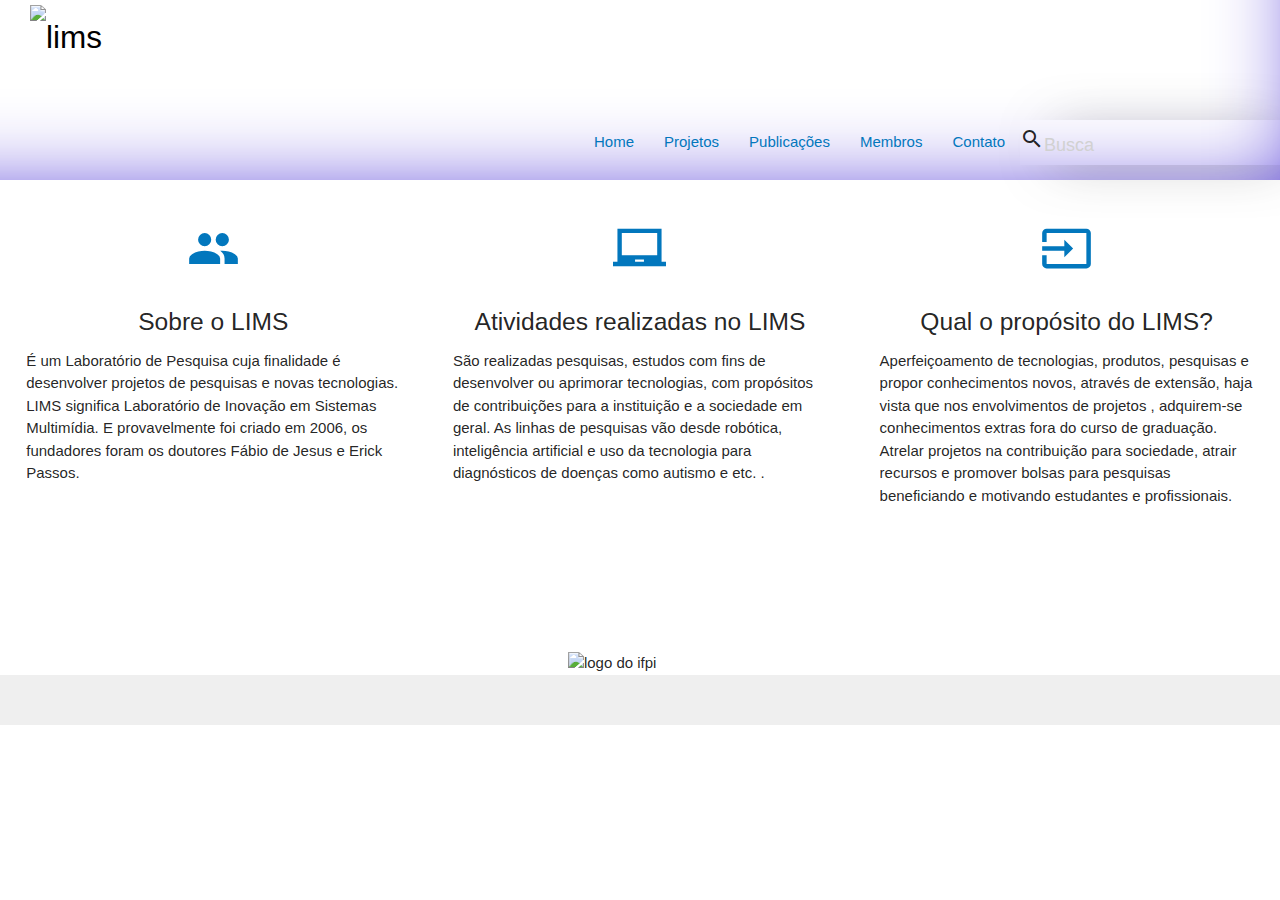
==== commit bfe1187f: "organizando o codigo" ====
--- a/index.html
+++ b/index.html
@@ -1,29 +1,21 @@
 <!DOCTYPE html>
 <html lang="pt-br">
 <head>
-
-  <meta http-equiv="Content-Type" content="text/html; charset=UTF-8"/>
-  <meta name="viewport" content="width=device-width, initial-scale=1, maximum-scale=1.0"/>
-  <title>LIMS - Laboratório de Inovação em Sistemas Multimídia</title>
-
-  <!-- CSS  -->
-  <!--  Scripts-->
-  
-  <link href="https://fonts.googleapis.com/icon?family=Material+Icons" rel="stylesheet">
-  <link href="css/materialdesignicons.min.css" media="all" rel="stylesheet" type="text/css" />
-  <link href="css/materialize.css" type="text/css" rel="stylesheet" media="screen,projection"/>
-  <link href="css/fonts.css" type="text/css" rel="stylesheet" media="screen,projection"/>
-  <link href="css/style.css" type="text/css" rel="stylesheet" media="screen,projection"/>
-  <link rel="stylesheet" href="css/carroselhorizontal.css">
- 
+	<meta http-equiv="Content-Type" content="text/html; charset=UTF-8"/>
+	<meta name="viewport" content="width=device-width, initial-scale=1, maximum-scale=1.0"/>
+	<title>LIMS - Laboratório de Inovação em Sistemas Multimídia</title>
+
+	<!-- CSS  -->
+	<!--  Scripts-->
+
+	<link href="https://fonts.googleapis.com/icon?family=Material+Icons" rel="stylesheet">
+	<link href="css/materialize.css" type="text/css" rel="stylesheet" media="screen,projection"/>
+	<link href="css/fonts.css" type="text/css" rel="stylesheet" media="screen,projection"/>
+	<link href="css/style.css" type="text/css" rel="stylesheet" media="screen,projection"/>
 </head>
-
 <body>
-	<div id="formulario-nibble-login" class="formulario-nibble-login">
-		
-        
-	</div>
-
+
+	<!-- FORMULARIO DE CONTATO -->
 	<div id="formulario-nibble">
 		<div id="botao-nibble-fechar"><i id="botao_fechar" class="material-icons">highlight_off</i> </div>
 		<div class="row">
@@ -33,7 +25,6 @@
 						<i class="material-icons prefix">account_circle</i>
 						<input id="icon_prefix" type="text" class="validate" required="">
 						<label for="icon_prefix">Nome</label>
-
 					</div>
 					<div class="input-field col s6">
 						<i class="material-icons prefix">email</i>
@@ -72,22 +63,26 @@
 		</div>
 	</div>
 
+	<!-- FIM DO FORMULARIO DE CONTATO -->
+
+
+	<!-- FORMULARIO DE BUSCA -->
 	<div class="conteiner-busca-nibble">
 		<form class="busca-nibble">
 			<i class="material-icons">search</i><input placeholder="Busca">
 		</form>
 	</div>
-
-
+	<!-- FIM DO FORMULARIO DE BUSCA -->
+
+	<!-- MENU -->
 	<script>
 		$(function(){
 			$(".button-collapse").sideNav();
 		});
 	</script>
- <div class="nav-wrapper">
+
 	<nav>
-		
-		
+		<div class="nav-wrapper">
 			<a href="#" class="brand-logo"><img alt="lims" src="images/logos/lims.png"></a>
 			<a href="#" data-activates="menu-mobile" class="button-collapse">
 				<i class="material-icons">menu</i>
@@ -96,469 +91,374 @@
 				<li><a id="btn_home" href="#"><span class="light-blue-text text-darken-3">Home</span></a></li>
 				<li><a id="btn_projetos" href="#"><span class="light-blue-text text-darken-3">Projetos</span></a></li>
 				<li><a id="btn_publicacoes" href="#"><span class="light-blue-text text-darken-3">Publicações</span></a></li>
-				<li><a id="btn_membros" href="#"><span class="light-blue-text text-darken-3">Membros</a></span></li>
-				<li><a id="btn_contato" href="#"><span class="light-blue-text text-darken-3">Contato</a></span></li>
+				<li><a id="btn_membros" href="#"><span class="light-blue-text text-darken-3">Membros</span></a></li>
+				<li><a id="btn_contato" href="#"><span class="light-blue-text text-darken-3">Contato</span></a></li>
 			</ul>
-			
-			
-		</nav>
-         <div id="login-nibble"><i id="icone-login" class="material-icons">account_circle</i></div>
-         <div id="menuface"><span class="mdi mdi-facebook-box"></span>
-         	<span class="mdi mdi-twitter-box"></span>
-         	<span class="mdi mdi-instagram"></span>
-         	<span class="mdi mdi-youtube-play"></span>
-         </div>
-
-		<div class="container">
-				
-			<div id="nibble_lista">
-				<ul>
-					<li class="listas">
-						<img title="IA" src="images/IA.jpg">
-						<div class='tempo'><img src="images/tempo/calendario.png">
-							<span class="tempo_valores">20/12/2016</span>
-							<img class="img2" src="images/tempo/relogio.png">
-							<span class="tempo_valores">16:40</span></div>
-							<p class="titulo">Novas Tecnologias Usadas em I.A</p>
-							<div class="conteudo">O LIMS em parceria com a Apple está desenvolvendo 
-								uma tecnologia que será usada em projetos que visam 
-								uma Inteligência Artificial superior aos da atualidade. 
-								Membros do IFPI estão engajados nesse projeto que tem como 
-								líder o professor Fernando Santana, um professor que há 15 anos...
-							</div>
-							<div class='link_continuar'>
-								<a href="#">continuar</a>
-							</div>
-
-						</li>
-						<li class="listas">
-							<img title="IA" src="images/IA.jpg">
-							<div class='tempo'><img src="images/tempo/calendario.png">
-								<span class="tempo_valores">20/12/2016</span>
-								<img class="img2" src="images/tempo/relogio.png">
-								<span class="tempo_valores">16:40</span></div>
-								<p class="titulo">Novas Tecnologias Usadas em I.A</p>
-								<div class="conteudo">O LIMS em parceria com a Apple está desenvolvendo 
-									uma tecnologia que será usada em projetos que visam 
-									uma Inteligência Artificial superior aos da atualidade. 
-									Membros do IFPI estão engajados nesse projeto que tem como 
-									líder o professor Fernando Santana, um professor que há 15 anos...
-								</div>
-								<div class='link_continuar'>
-									<a href="#">continuar</a>
-								</div>
-
-							</li>
-							<li class="listas">
-								<img title="IA" src="images/IA.jpg">
-								<div class='tempo'><img src="images/tempo/calendario.png">
-									<span class="tempo_valores">20/12/2016</span>
-									<img class="img2" src="images/tempo/relogio.png">
-									<span class="tempo_valores">16:40</span></div>
-									<p class="titulo">Novas Tecnologias Usadas em I.A</p>
-									<div class="conteudo">O LIMS em parceria com a Apple está desenvolvendo 
-										uma tecnologia que será usada em projetos que visam 
-										uma Inteligência Artificial superior aos da atualidade. 
-										Membros do IFPI estão engajados nesse projeto que tem como 
-										líder o professor Fernando Santana, um professor que há 15 anos...
-									</div>
-									<div class='link_continuar'>
-										<a href="#">continuar</a>
-									</div>
-
-								</li>
-								<li class="listas">
-									<img title="IA" src="images/IA.jpg">
-									<div class='tempo'><img src="images/tempo/calendario.png">
-										<span class="tempo_valores">20/12/2016</span>
-										<img class="img2" src="images/tempo/relogio.png">
-										<span class="tempo_valores">16:40</span></div>
-										<p class="titulo">Novas Tecnologias Usadas em I.A</p>
-										<div class="conteudo">O LIMS em parceria com a Apple está desenvolvendo 
-											uma tecnologia que será usada em projetos que visam 
-											uma Inteligência Artificial superior aos da atualidade. 
-											Membros do IFPI estão engajados nesse projeto que tem como 
-											líder o professor Fernando Santana, um professor que há 15 anos...
-										</div>
-										<div class='link_continuar'>
-											<a href="#">continuar</a>
-										</div>
-
-									</li>
-									<li class="listas">
-										<img title="IA" src="images/IA.jpg">
-										<div class='tempo'><img src="images/tempo/calendario.png">
-											<span class="tempo_valores">20/12/2016</span>
-											<img class="img2" src="images/tempo/relogio.png">
-											<span class="tempo_valores">16:40</span></div>
-											<p class="titulo">Novas Tecnologias Usadas em I.A</p>
-											<div class="conteudo">O LIMS em parceria com a Apple está desenvolvendo 
-												uma tecnologia que será usada em projetos que visam 
-												uma Inteligência Artificial superior aos da atualidade. 
-												Membros do IFPI estão engajados nesse projeto que tem como 
-												líder o professor Fernando Santana, um professor que há 15 anos...
-											</div>
-											<div class='link_continuar'>
-												<a href="#">continuar</a>
-											</div>
-
-										</li>
-										<li class="listas">
-											<img title="IA" src="images/IA.jpg">
-											<div class='tempo'><img src="images/tempo/calendario.png">
-												<span class="tempo_valores">20/12/2016</span>
-												<img class="img2" src="images/tempo/relogio.png">
-												<span class="tempo_valores">16:40</span></div>
-												<p class="titulo">Novas Tecnologias Usadas em I.A</p>
-												<div class="conteudo">O LIMS em parceria com a Apple está desenvolvendo 
-													uma tecnologia que será usada em projetos que visam 
-													uma Inteligência Artificial superior aos da atualidade. 
-													Membros do IFPI estão engajados nesse projeto que tem como 
-													líder o professor Fernando Santana, um professor que há 15 anos...
-												</div>
-												<div class='link_continuar'>
-													<a href="#">continuar</a>
-												</div>
-
-											</li>
-											<li class="listas">
-												<img title="IA" src="images/IA.jpg">
-												<div class='tempo'><img src="images/tempo/calendario.png">
-													<span class="tempo_valores">20/12/2016</span>
-													<img class="img2" src="images/tempo/relogio.png">
-													<span class="tempo_valores">16:40</span></div>
-													<p class="titulo">Novas Tecnologias Usadas em I.A</p>
-													<div class="conteudo">O LIMS em parceria com a Apple está desenvolvendo 
-														uma tecnologia que será usada em projetos que visam 
-														uma Inteligência Artificial superior aos da atualidade. 
-														Membros do IFPI estão engajados nesse projeto que tem como 
-														líder o professor Fernando Santana, um professor que há 15 anos...
-													</div>
-													<div class='link_continuar'>
-														<a href="#">continuar</a>
-													</div>
-
-												</li>
-												<li class="listas">
-													<img title="IA" src="images/IA.jpg">
-													<div class='tempo'><img src="images/tempo/calendario.png">
-														<span class="tempo_valores">20/12/2016</span>
-														<img class="img2" src="images/tempo/relogio.png">
-														<span class="tempo_valores">16:40</span></div>
-														<p class="titulo">Novas Tecnologias Usadas em I.A</p>
-														<div class="conteudo">O LIMS em parceria com a Apple está desenvolvendo 
-															uma tecnologia que será usada em projetos que visam 
-															uma Inteligência Artificial superior aos da atualidade. 
-															Membros do IFPI estão engajados nesse projeto que tem como 
-															líder o professor Fernando Santana, um professor que há 15 anos...
-														</div>
-														<div class='link_continuar'>
-															<a href="#">continuar</a>
-														</div>
-
-													</li>
-													<li class="listas">
-														<img title="IA" src="images/IA.jpg">
-														<div class='tempo'><img src="images/tempo/calendario.png">
-															<span class="tempo_valores">20/12/2016</span>
-															<img class="img2" src="images/tempo/relogio.png">
-															<span class="tempo_valores">16:40</span></div>
-															<p class="titulo">Novas Tecnologias Usadas em I.A</p>
-															<div class="conteudo">O LIMS em parceria com a Apple está desenvolvendo 
-																uma tecnologia que será usada em projetos que visam 
-																uma Inteligência Artificial superior aos da atualidade. 
-																Membros do IFPI estão engajados nesse projeto que tem como 
-																líder o professor Fernando Santana, um professor que há 15 anos...
-															</div>
-															<div class='link_continuar'>
-																<a href="#">continuar</a>
-															</div>
-
-														</li>
-													</ul>
-
-													<div class="paginacao">
-														<ul class="pagination">
-															<li class="disabled"><a href="#!"><i class="material-icons">chevron_left</i></a></li>
-															<li class="active"><a href="#!">1</a></li>
-															<li class="waves-effect"><a href="#!">2</a></li>
-															<li class="waves-effect"><a href="#!">3</a></li>
-															<li class="waves-effect"><a href="#!">4</a></li>
-															<li class="waves-effect"><a href="#!">5</a></li>
-															<li class="waves-effect"><a href="#!"><i class="material-icons">chevron_right</i></a></li>
-														</ul>
-
-													</div>
-
-												</div>
-
-
-												<div class="pj_conteudo" id="pj_projetos">
-													<ul class="collection" id="lis_projetos">
-														<li class="collection-item avatar">
-															<i class="material-icons circle green">insert_chart</i>
-															<span class="title">Projeto de Desenvolvimento de Tecnologia para Reconhecimento Facial</span>
-															<p class="pj_subtitulo">projeto está sendo realizado em parceria com alunos e professores
-															</p>
-															<p class="pj_datas">
-																<span class="dt_inicio">Data de Início: </span>
-																<span class="dt_conteudo">15/10/2016</span>
-															</p>
-															<a href="#!" class="secondary-content"><i class="material-icons">description</i></a>
-														</li>
-														<li class="collection-item avatar">
-															<i class="material-icons circle green">insert_chart</i>
-															<span class="title">Projeto de Desenvolvimento de Tecnologia para Reconhecimento Facial</span>
-															<p class="pj_subtitulo">projeto está sendo realizado em parceria com alunos e professores
-															</p>
-															<p class="pj_datas">
-																<span class="dt_inicio">Data de Início: </span>
-																<span class="dt_conteudo">15/10/2016</span>
-															</p>
-															<a href="#!" class="secondary-content"><i class="material-icons">description</i></a>
-														</li>
-														<li class="collection-item avatar">
-															<i class="material-icons circle green">insert_chart</i>
-															<span class="title">Projeto de Desenvolvimento de Tecnologia para Reconhecimento Facial</span>
-															<p class="pj_subtitulo">projeto está sendo realizado em parceria com alunos e professores
-															</p>
-															<p class="pj_datas">
-																<span class="dt_inicio">Data de Início: </span>
-																<span class="dt_conteudo">15/10/2016</span>
-															</p>
-															<a href="#!" class="secondary-content"><i class="material-icons">description</i></a>
-														</li>
-														<li class="collection-item avatar">
-															<i class="material-icons circle green">insert_chart</i>
-															<span class="title">Projeto de Desenvolvimento de Tecnologia para Reconhecimento Facial</span>
-															<p class="pj_subtitulo">projeto está sendo realizado em parceria com alunos e professores
-															</p>
-															<p class="pj_datas">
-																<span class="dt_inicio">Data de Início: </span>
-																<span class="dt_conteudo">15/10/2016</span>
-															</p>
-															<a href="#!" class="secondary-content"><i class="material-icons">description</i></a>
-														</li>
-														<li class="collection-item avatar">
-															<i class="material-icons circle green">insert_chart</i>
-															<span class="title">Projeto de Desenvolvimento de Tecnologia para Reconhecimento Facial</span>
-															<p class="pj_subtitulo">projeto está sendo realizado em parceria com alunos e professores
-															</p>
-															<p class="pj_datas">
-																<span class="dt_inicio">Data de Início: </span>
-																<span class="dt_conteudo">15/10/2016</span>
-															</p>
-															<a href="#!" class="secondary-content"><i class="material-icons">description</i></a>
-														</li>
-														<li class="collection-item avatar">
-															<i class="material-icons circle green">insert_chart</i>
-															<span class="title">Projeto de Desenvolvimento de Tecnologia para Reconhecimento Facial</span>
-															<p class="pj_subtitulo">projeto está sendo realizado em parceria com alunos e professores
-															</p>
-															<p class="pj_datas">
-																<span class="dt_inicio">Data de Início: </span>
-																<span class="dt_conteudo">15/10/2016</span>
-															</p>
-															<a href="#!" class="secondary-content"><i class="material-icons">description</i></a>
-														</li>
-														<li class="collection-item avatar">
-															<i class="material-icons circle green">insert_chart</i>
-															<span class="title">Projeto de Desenvolvimento de Tecnologia para Reconhecimento Facial</span>
-															<p class="pj_subtitulo">projeto está sendo realizado em parceria com alunos e professores
-															</p>
-															<p class="pj_datas">
-																<span class="dt_inicio">Data de Início: </span>
-																<span class="dt_conteudo">15/10/2016</span>
-															</p>
-															<a href="#!" class="secondary-content"><i class="material-icons">description</i></a>
-														</li>
-														<li class="collection-item avatar">
-															<i class="material-icons circle green">insert_chart</i>
-															<span class="title">Projeto de Desenvolvimento de Tecnologia para Reconhecimento Facial</span>
-															<p class="pj_subtitulo">projeto está sendo realizado em parceria com alunos e professores
-															</p>
-															<p class="pj_datas">
-																<span class="dt_inicio">Data de Início: </span>
-																<span class="dt_conteudo">15/10/2016</span>
-															</p>
-															<a href="#!" class="secondary-content"><i class="material-icons">description</i></a>
-														</li>
-
-													</ul>
-
-													<div class="paginacao">
-														<ul class="pagination">
-															<li class="disabled"><a href="#!"><i class="material-icons">chevron_left</i></a></li>
-															<li class="active"><a href="#!">1</a></li>
-															<li class="waves-effect"><a href="#!">2</a></li>
-															<li class="waves-effect"><a href="#!">3</a></li>
-															<li class="waves-effect"><a href="#!">4</a></li>
-															<li class="waves-effect"><a href="#!">5</a></li>
-															<li class="waves-effect"><a href="#!"><i class="material-icons">chevron_right</i></a></li>
-														</ul>
-
-													</div>
-
-												</div>
-
-
-
-
-
-
-
-
-												<div class="nibble_conteudo" id="nibble_membros">
-
-													<div class="colunas_membros">
-														<ul class="collection" id="list_membros">
-															<li class="collection-item avatar">
-																<img src="images/membros/duany.png" alt="" class="circle">
-																<span class="title">Duany Dreyton</span>
-																<p>
-																	<span class="cargo">Professor</span>
-																	<span class="local">IFPI - Teresina</span>
-																</p>
-																<div class="detalhe_membro"><table><tr><td class="imagens_membros"><a href="#"><i class="material-icons">contact_mail</i></a></td><td class="contato">contato</td>
-																	<td class="imagens_membros"><a href="#"><i class="material-icons">description</i></a></td><td class="perfil">perfil</td>
-																</tr></table>
-															</div>
-
-														</li>
-														<li class="collection-item avatar">
-															<img src="images/membros/fernando.png" alt="" class="circle">
-															<span class="title">Fernando Santana</span>
-															<p>
-																<span class="cargo">Professor</span>
-																<span class="local">IFPI - Teresina</span>
-															</p>
-															<div class="detalhe_membro"><table><tr><td class="imagens_membros"><a href="#"><i class="material-icons">contact_mail</i></a></td><td class="contato">contato</td>
-																<td class="imagens_membros"><a href="#"><i class="material-icons">description</i></a></td><td class="perfil">perfil</td>
-															</tr></table>
-														</div>
-
-													</li>
-													<li class="collection-item avatar">
-														<img src="images/membros/fabio.png" alt="" class="circle">
-														<span class="title">Fábio de Jesus</span>
-														<p>
-															<span class="cargo">Professor</span>
-															<span class="local">IFPI - Teresina</span>
-														</p>
-														<div class="detalhe_membro"><table><tr><td class="imagens_membros"><a href="#"><i class="material-icons">contact_mail</i></a></td><td class="contato">contato</td>
-															<td class="imagens_membros"><a href="#"><i class="material-icons">description</i></a></td><td class="perfil">perfil</td>
-														</tr></table>
-													</div>
-
-												</li>
-												<li class="collection-item avatar">
-													<img src="images/membros/duany.png" alt="" class="circle">
-													<span class="title">Duany Dreyton</span>
-													<p>
-														<span class="cargo">Professor</span>
-														<span class="local">IFPI - Teresina</span>
-													</p>
-													<div class="detalhe_membro"><table><tr><td class="imagens_membros"><a href="#"><i class="material-icons">contact_mail</i></a></td><td class="contato">contato</td>
-														<td class="imagens_membros"><a href="#"><i class="material-icons">description</i></a></td><td class="perfil">perfil</td>
-													</tr></table>
-												</div>
-
-											</li>
-											<li class="collection-item avatar">
-												<img src="images/membros/fernando.png" alt="" class="circle">
-												<span class="title">Fernando Santana</span>
-												<p>
-													<span class="cargo">Professor</span>
-													<span class="local">IFPI - Teresina</span>
-												</p>
-												<div class="detalhe_membro"><table><tr><td class="imagens_membros"><a href="#"><i class="material-icons">contact_mail</i></a></td><td class="contato">contato</td>
-													<td class="imagens_membros"><a href="#"><i class="material-icons">description</i></a></td><td class="perfil">perfil</td>
-												</tr></table>
-											</div>
-
-										</li>
-										<li class="collection-item avatar">
-											<img src="images/membros/fabio.png" alt="" class="circle">
-											<span class="title">Fábio de Jesus</span>
-											<p>
-												<span class="cargo">Professor</span>
-												<span class="local">IFPI - Teresina</span>
-											</p>
-											<div class="detalhe_membro"><table><tr><td class="imagens_membros"><a href="#"><i class="material-icons">contact_mail</i></a></td><td class="contato">contato</td>
-												<td class="imagens_membros"><a href="#"><i class="material-icons">description</i></a></td><td class="perfil">perfil</td>
-											</tr></table>
-										</div>
-
-									</li>
-									<li class="collection-item avatar">
-										<img src="images/membros/duany.png" alt="" class="circle">
-										<span class="title">Duany Dreyton</span>
-										<p>
-											<span class="cargo">Professor</span>
-											<span class="local">IFPI - Teresina</span>
-										</p>
-										<div class="detalhe_membro"><table><tr><td class="imagens_membros"><a href="#"><i class="material-icons">contact_mail</i></a></td><td class="contato">contato</td>
-											<td class="imagens_membros"><a href="#"><i class="material-icons">description</i></a></td><td class="perfil">perfil</td>
-										</tr></table>
-									</div>
-
-								</li>
-								<li class="collection-item avatar">
-									<img src="images/membros/fernando.png" alt="" class="circle">
-									<span class="title">Fernando Santana</span>
-									<p>
-										<span class="cargo">Professor</span>
-										<span class="local">IFPI - Teresina</span>
-									</p>
-									<div class="detalhe_membro"><table><tr><td class="imagens_membros"><a href="#"><i class="material-icons">contact_mail</i></a></td><td class="contato">contato</td>
-										<td class="imagens_membros"><a href="#"><i class="material-icons">description</i></a></td><td class="perfil">perfil</td>
-									</tr></table>
-								</div>
-
-							</li>
-							<li class="collection-item avatar">
-								<img src="images/membros/fabio.png" alt="" class="circle">
-								<span class="title">Fábio de Jesus</span>
-								<p>
-									<span class="cargo">Professor</span>
-									<span class="local">IFPI - Teresina</span>
-								</p>
-								<div class="detalhe_membro"><table><tr><td class="imagens_membros"><a href="#"><i class="material-icons">contact_mail</i></a></td><td class="contato">contato</td>
-									<td class="imagens_membros"><a href="#"><i class="material-icons">description</i></a></td><td class="perfil">perfil</td>
-								</tr></table>
-							</div>
-
-						</li>
-					</ul>
-				</div>
-				<div class="colunas_membros">
-
-					<ul class="collection">
-						<li class="collection-item avatar">
-							<img src="images/membros/duany.png" alt="" class="circle">
-							<span class="title">Duany Dreyton</span>
-							<p>
-								<span class="cargo">Professor</span>
-								<span class="local">IFPI - Teresina</span>
-							</p>
-							<div class="detalhe_membro"><table><tr><td class="imagens_membros"><a href="#"><i class="material-icons">contact_mail</i></a></td><td class="contato">contato</td>
-								<td class="imagens_membros"><a href="#"><i class="material-icons">description</i></a></td><td class="perfil">perfil</td>
-							</tr></table>
-						</div>
-
-					</li>
-					<li class="collection-item avatar">
-						<img src="images/membros/fernando.png" alt="" class="circle">
-						<span class="title">Fernando Santana</span>
-						<p>
-							<span class="cargo">Professor</span>
-							<span class="local">IFPI - Teresina</span>
-						</p>
-						<div class="detalhe_membro"><table><tr><td class="imagens_membros"><a href="#"><i class="material-icons">contact_mail</i></a></td><td class="contato">contato</td>
-							<td class="imagens_membros"><a href="#"><i class="material-icons">description</i></a></td><td class="perfil">perfil</td>
-						</tr></table>
-					</div>
-
+			<ul class="side-nav" id="menu-mobile">
+				<li><a id="btn_home" href="#">Home</a></li>
+				<li><a id="btn_projetos" href="#">Projetos</a></li>
+				<li><a id="btn_publicacoes" href="#">Publicações</a></li>
+				<li><a id="btn_membros" href="#">Membros</a></li>
+				<li><a id="btn_contato" href="#">Contato</a></li>
+			</ul>
+		</div>
+	</nav>
+	<!-- FIM MENU -->
+
+	<!-- PUBLICAÇÕES -->
+	<div class="container">
+		<div id="nibble_lista">
+			<ul>
+				<li class="listas">
+					<img title="IA" src="images/IA.jpg">
+					<div class='tempo'>
+						<img src="images/tempo/calendario.png">
+						<span class="tempo_valores">20/12/2016</span>
+						<img class="img2" src="images/tempo/relogio.png">
+						<span class="tempo_valores">16:40</span>
+					</div>
+					<p class="titulo">Novas Tecnologias Usadas em I.A</p>
+					<div class="conteudo">O LIMS em parceria com a Apple está desenvolvendo 
+						uma tecnologia que será usada em projetos que visam 
+						uma Inteligência Artificial superior aos da atualidade. 
+						Membros do IFPI estão engajados nesse projeto que tem como 
+						líder o professor Fernando Santana, um professor que há 15 anos...
+					</div>
+					<div class='link_continuar'>
+						<a href="#">Continuar</a>
+					</div>
+				</li>
+				<li class="listas">
+					<img title="IA" src="images/IA.jpg">
+					<div class='tempo'>
+						<img src="images/tempo/calendario.png">
+						<span class="tempo_valores">20/12/2016</span>
+						<img class="img2" src="images/tempo/relogio.png">
+						<span class="tempo_valores">16:40</span>
+					</div>
+					<p class="titulo">Novas Tecnologias Usadas em I.A</p>
+					<div class="conteudo">O LIMS em parceria com a Apple está desenvolvendo 
+						uma tecnologia que será usada em projetos que visam 
+						uma Inteligência Artificial superior aos da atualidade. 
+						Membros do IFPI estão engajados nesse projeto que tem como 
+						líder o professor Fernando Santana, um professor que há 15 anos...
+					</div>
+					<div class='link_continuar'>
+						<a href="#">Continuar</a>
+					</div>
+				</li>
+				<li class="listas">
+					<img title="IA" src="images/IA.jpg">
+					<div class='tempo'>
+						<img src="images/tempo/calendario.png">
+						<span class="tempo_valores">20/12/2016</span>
+						<img class="img2" src="images/tempo/relogio.png">
+						<span class="tempo_valores">16:40</span>
+					</div>
+					<p class="titulo">Novas Tecnologias Usadas em I.A</p>
+					<div class="conteudo">O LIMS em parceria com a Apple está desenvolvendo 
+						uma tecnologia que será usada em projetos que visam 
+						uma Inteligência Artificial superior aos da atualidade. 
+						Membros do IFPI estão engajados nesse projeto que tem como 
+						líder o professor Fernando Santana, um professor que há 15 anos...
+					</div>
+					<div class='link_continuar'>
+						<a href="#">Continuar</a>
+					</div>
+				</li>
+				<li class="listas">
+					<img title="IA" src="images/IA.jpg">
+					<div class='tempo'>
+						<img src="images/tempo/calendario.png">
+						<span class="tempo_valores">20/12/2016</span>
+						<img class="img2" src="images/tempo/relogio.png">
+						<span class="tempo_valores">16:40</span>
+					</div>
+					<p class="titulo">Novas Tecnologias Usadas em I.A</p>
+					<div class="conteudo">O LIMS em parceria com a Apple está desenvolvendo 
+						uma tecnologia que será usada em projetos que visam 
+						uma Inteligência Artificial superior aos da atualidade. 
+						Membros do IFPI estão engajados nesse projeto que tem como 
+						líder o professor Fernando Santana, um professor que há 15 anos...
+					</div>
+					<div class='link_continuar'>
+						<a href="#">Continuar</a>
+					</div>
+				</li>
+				<li class="listas">
+					<img title="IA" src="images/IA.jpg">
+					<div class='tempo'>
+						<img src="images/tempo/calendario.png">
+						<span class="tempo_valores">20/12/2016</span>
+						<img class="img2" src="images/tempo/relogio.png">
+						<span class="tempo_valores">16:40</span>
+					</div>
+					<p class="titulo">Novas Tecnologias Usadas em I.A</p>
+					<div class="conteudo">O LIMS em parceria com a Apple está desenvolvendo 
+						uma tecnologia que será usada em projetos que visam 
+						uma Inteligência Artificial superior aos da atualidade. 
+						Membros do IFPI estão engajados nesse projeto que tem como 
+						líder o professor Fernando Santana, um professor que há 15 anos...
+					</div>
+					<div class='link_continuar'>
+						<a href="#">Continuar</a>
+					</div>
+				</li>
+				<li class="listas">
+					<img title="IA" src="images/IA.jpg">
+					<div class='tempo'>
+						<img src="images/tempo/calendario.png">
+						<span class="tempo_valores">20/12/2016</span>
+						<img class="img2" src="images/tempo/relogio.png">
+						<span class="tempo_valores">16:40</span>
+					</div>
+					<p class="titulo">Novas Tecnologias Usadas em I.A</p>
+					<div class="conteudo">O LIMS em parceria com a Apple está desenvolvendo 
+						uma tecnologia que será usada em projetos que visam 
+						uma Inteligência Artificial superior aos da atualidade. 
+						Membros do IFPI estão engajados nesse projeto que tem como 
+						líder o professor Fernando Santana, um professor que há 15 anos...
+					</div>
+					<div class='link_continuar'>
+						<a href="#">Continuar</a>
+					</div>
+				</li>
+				<li class="listas">
+					<img title="IA" src="images/IA.jpg">
+					<div class='tempo'>
+						<img src="images/tempo/calendario.png">
+						<span class="tempo_valores">20/12/2016</span>
+						<img class="img2" src="images/tempo/relogio.png">
+						<span class="tempo_valores">16:40</span>
+					</div>
+					<p class="titulo">Novas Tecnologias Usadas em I.A</p>
+					<div class="conteudo">O LIMS em parceria com a Apple está desenvolvendo 
+						uma tecnologia que será usada em projetos que visam 
+						uma Inteligência Artificial superior aos da atualidade. 
+						Membros do IFPI estão engajados nesse projeto que tem como 
+						líder o professor Fernando Santana, um professor que há 15 anos...
+					</div>
+					<div class='link_continuar'>
+						<a href="#">Continuar</a>
+					</div>
+				</li>
+				<li class="listas">
+					<img title="IA" src="images/IA.jpg">
+					<div class='tempo'>
+						<img src="images/tempo/calendario.png">
+						<span class="tempo_valores">20/12/2016</span>
+						<img class="img2" src="images/tempo/relogio.png">
+						<span class="tempo_valores">16:40</span>
+					</div>
+					<p class="titulo">Novas Tecnologias Usadas em I.A</p>
+					<div class="conteudo">O LIMS em parceria com a Apple está desenvolvendo 
+						uma tecnologia que será usada em projetos que visam 
+						uma Inteligência Artificial superior aos da atualidade. 
+						Membros do IFPI estão engajados nesse projeto que tem como 
+						líder o professor Fernando Santana, um professor que há 15 anos...
+					</div>
+					<div class='link_continuar'>
+						<a href="#">Continuar</a>
+					</div>
+				</li>
+				<li class="listas">
+					<img title="IA" src="images/IA.jpg">
+					<div class='tempo'>
+						<img src="images/tempo/calendario.png">
+						<span class="tempo_valores">20/12/2016</span>
+						<img class="img2" src="images/tempo/relogio.png">
+						<span class="tempo_valores">16:40</span>
+					</div>
+					<p class="titulo">Novas Tecnologias Usadas em I.A</p>
+					<div class="conteudo">O LIMS em parceria com a Apple está desenvolvendo 
+						uma tecnologia que será usada em projetos que visam 
+						uma Inteligência Artificial superior aos da atualidade. 
+						Membros do IFPI estão engajados nesse projeto que tem como 
+						líder o professor Fernando Santana, um professor que há 15 anos...
+					</div>
+					<div class='link_continuar'>
+						<a href="#">Continuar</a>
+					</div>
+				</li>
+			</ul>
+
+			<div class="paginacao">
+				<ul class="pagination">
+					<li class="disabled"><a href="#!"><i class="material-icons">chevron_left</i></a></li>
+					<li class="active"><a href="#!">1</a></li>
+					<li class="waves-effect"><a href="#!">2</a></li>
+					<li class="waves-effect"><a href="#!">3</a></li>
+					<li class="waves-effect"><a href="#!">4</a></li>
+					<li class="waves-effect"><a href="#!">5</a></li>
+					<li class="waves-effect"><a href="#!"><i class="material-icons">chevron_right</i></a></li>
+				</ul>
+			</div>
+		</div>
+	</div>
+	<!-- FIM PUBLICAÇÕES -->
+
+	<!-- PROJETOS -->
+	<div class="pj_conteudo container" id="pj_projetos">
+		<ul class="collection" id="lis_projetos">
+			<li class="collection-item avatar">
+				<i class="material-icons circle green">insert_chart</i>
+				<span class="title">Projeto de Desenvolvimento de Tecnologia para Reconhecimento Facial</span>
+				<p class="pj_subtitulo">projeto está sendo realizado em parceria com alunos e professores
+				</p>
+				<p class="pj_datas">
+					<span class="dt_inicio">Data de Início: </span>
+					<span class="dt_conteudo">15/10/2016</span>
+				</p>
+				<a href="#!" class="secondary-content"><i class="material-icons">description</i></a>
+			</li>
+			<li class="collection-item avatar">
+				<i class="material-icons circle green">insert_chart</i>
+				<span class="title">Projeto de Desenvolvimento de Tecnologia para Reconhecimento Facial</span>
+				<p class="pj_subtitulo">projeto está sendo realizado em parceria com alunos e professores
+				</p>
+				<p class="pj_datas">
+					<span class="dt_inicio">Data de Início: </span>
+					<span class="dt_conteudo">15/10/2016</span>
+				</p>
+				<a href="#!" class="secondary-content"><i class="material-icons">description</i></a>
+			</li>
+			<li class="collection-item avatar">
+				<i class="material-icons circle green">insert_chart</i>
+				<span class="title">Projeto de Desenvolvimento de Tecnologia para Reconhecimento Facial</span>
+				<p class="pj_subtitulo">projeto está sendo realizado em parceria com alunos e professores
+				</p>
+				<p class="pj_datas">
+					<span class="dt_inicio">Data de Início: </span>
+					<span class="dt_conteudo">15/10/2016</span>
+				</p>
+				<a href="#!" class="secondary-content"><i class="material-icons">description</i></a>
+			</li>
+			<li class="collection-item avatar">
+				<i class="material-icons circle green">insert_chart</i>
+				<span class="title">Projeto de Desenvolvimento de Tecnologia para Reconhecimento Facial</span>
+				<p class="pj_subtitulo">projeto está sendo realizado em parceria com alunos e professores
+				</p>
+				<p class="pj_datas">
+					<span class="dt_inicio">Data de Início: </span>
+					<span class="dt_conteudo">15/10/2016</span>
+				</p>
+				<a href="#!" class="secondary-content"><i class="material-icons">description</i></a>
+			</li>
+			<li class="collection-item avatar">
+				<i class="material-icons circle green">insert_chart</i>
+				<span class="title">Projeto de Desenvolvimento de Tecnologia para Reconhecimento Facial</span>
+				<p class="pj_subtitulo">projeto está sendo realizado em parceria com alunos e professores
+				</p>
+				<p class="pj_datas">
+					<span class="dt_inicio">Data de Início: </span>
+					<span class="dt_conteudo">15/10/2016</span>
+				</p>
+				<a href="#!" class="secondary-content"><i class="material-icons">description</i></a>
+			</li>
+			<li class="collection-item avatar">
+				<i class="material-icons circle green">insert_chart</i>
+				<span class="title">Projeto de Desenvolvimento de Tecnologia para Reconhecimento Facial</span>
+				<p class="pj_subtitulo">projeto está sendo realizado em parceria com alunos e professores
+				</p>
+				<p class="pj_datas">
+					<span class="dt_inicio">Data de Início: </span>
+					<span class="dt_conteudo">15/10/2016</span>
+				</p>
+				<a href="#!" class="secondary-content"><i class="material-icons">description</i></a>
+			</li>
+			<li class="collection-item avatar">
+				<i class="material-icons circle green">insert_chart</i>
+				<span class="title">Projeto de Desenvolvimento de Tecnologia para Reconhecimento Facial</span>
+				<p class="pj_subtitulo">projeto está sendo realizado em parceria com alunos e professores
+				</p>
+				<p class="pj_datas">
+					<span class="dt_inicio">Data de Início: </span>
+					<span class="dt_conteudo">15/10/2016</span>
+				</p>
+				<a href="#!" class="secondary-content"><i class="material-icons">description</i></a>
+			</li>
+			<li class="collection-item avatar">
+				<i class="material-icons circle green">insert_chart</i>
+				<span class="title">Projeto de Desenvolvimento de Tecnologia para Reconhecimento Facial</span>
+				<p class="pj_subtitulo">projeto está sendo realizado em parceria com alunos e professores
+				</p>
+				<p class="pj_datas">
+					<span class="dt_inicio">Data de Início: </span>
+					<span class="dt_conteudo">15/10/2016</span>
+				</p>
+				<a href="#!" class="secondary-content"><i class="material-icons">description</i></a>
+			</li>
+		</ul>
+		<div class="paginacao">
+			<ul class="pagination">
+				<li class="disabled"><a href="#!"><i class="material-icons">chevron_left</i></a></li>
+				<li class="active"><a href="#!">1</a></li>
+				<li class="waves-effect"><a href="#!">2</a></li>
+				<li class="waves-effect"><a href="#!">3</a></li>
+				<li class="waves-effect"><a href="#!">4</a></li>
+				<li class="waves-effect"><a href="#!">5</a></li>
+				<li class="waves-effect"><a href="#!"><i class="material-icons">chevron_right</i></a></li>
+			</ul>
+		</div>
+	</div>
+	<!-- FIM PROJETOS -->
+
+	<!-- MEMBROS -->
+	<div class="nibble_conteudo container" id="nibble_membros">
+		<div class="colunas_membros">
+			<ul class="collection" id="list_membros">
+				<li class="collection-item avatar">
+					<img src="images/membros/duany.png" alt="" class="circle">
+					<span class="title">Duany Dreyton</span>
+					<p>
+						<span class="cargo">Professor</span>
+						<span class="local">IFPI - Teresina</span>
+					</p>
+					<div class="detalhe_membro">
+						<table>
+							<tr>
+								<td class="imagens_membros">
+									<a href="#"><i class="material-icons">contact_mail</i></a>
+								</td>
+								<td class="contato">
+									Contato
+								</td>
+								<td class="imagens_membros">
+									<a href="#"><i class="material-icons">description</i></a>
+								</td>
+								<td class="perfil">
+									Perfil
+								</td>
+							</tr>
+						</table>
+					</div>
+				</li>
+				<br/>
+				<li class="collection-item avatar">
+					<img src="images/membros/fernando.png" alt="" class="circle">
+					<span class="title">Fernando Santana</span>
+					<p>
+						<span class="cargo">Professor</span>
+						<span class="local">IFPI - Teresina</span>
+					</p>
+					<div class="detalhe_membro">
+						<table>
+							<tr>
+								<td class="imagens_membros">
+									<a href="#"><i class="material-icons">contact_mail</i></a>
+								</td>
+								<td class="contato">
+									Contato
+								</td>
+								<td class="imagens_membros">
+									<a href="#"><i class="material-icons">description</i></a>
+								</td>
+								<td class="perfil">
+									Perfil
+								</td>
+							</tr>
+						</table>
+					</div>
 				</li>
 				<li class="collection-item avatar">
 					<img src="images/membros/fabio.png" alt="" class="circle">
@@ -567,449 +467,259 @@
 						<span class="cargo">Professor</span>
 						<span class="local">IFPI - Teresina</span>
 					</p>
-					<div class="detalhe_membro"><table><tr><td class="imagens_membros"><a href="#"><i class="material-icons">contact_mail</i></a></td><td class="contato">contato</td>
-						<td class="imagens_membros"><a href="#"><i class="material-icons">description</i></a></td><td class="perfil">perfil</td>
-					</tr></table>
+					<div class="detalhe_membro">
+						<table>
+							<tr>
+								<td class="imagens_membros">
+									<a href="#"><i class="material-icons">contact_mail</i></a>
+								</td>
+								<td class="contato">
+									Contato
+								</td>
+								<td class="imagens_membros">
+									<a href="#"><i class="material-icons">description</i></a>
+								</td>
+								<td class="perfil">
+									Perfil
+								</td>
+							</tr>
+						</table>
+					</div>
+				</li>
+				<li class="collection-item avatar">
+					<img src="images/membros/duany.png" alt="" class="circle">
+					<span class="title">Duany Dreyton</span>
+					<p>
+						<span class="cargo">Professor</span>
+						<span class="local">IFPI - Teresina</span>
+					</p>
+					<div class="detalhe_membro">
+						<table>
+							<tr>
+								<td class="imagens_membros">
+									<a href="#"><i class="material-icons">contact_mail</i></a>
+								</td>
+								<td class="contato">
+									Contato
+								</td>
+								<td class="imagens_membros">
+									<a href="#"><i class="material-icons">description</i></a>
+								</td>
+								<td class="perfil">
+									Perfil
+								</td>
+							</tr>
+						</table>
+					</div>
+				</li>
+				<li class="collection-item avatar">
+					<img src="images/membros/fernando.png" alt="" class="circle">
+					<span class="title">Fernando Santana</span>
+					<p>
+						<span class="cargo">Professor</span>
+						<span class="local">IFPI - Teresina</span>
+					</p>
+					<div class="detalhe_membro">
+						<table>
+							<tr>
+								<td class="imagens_membros">
+									<a href="#"><i class="material-icons">contact_mail</i></a>
+								</td>
+								<td class="contato">
+									Contato
+								</td>
+								<td class="imagens_membros">
+									<a href="#"><i class="material-icons">description</i></a>
+								</td>
+								<td class="perfil">
+									Perfil
+								</td>
+							</tr>
+						</table>
+					</div>
+				</li>
+				<li class="collection-item avatar">
+					<img src="images/membros/fabio.png" alt="" class="circle">
+					<span class="title">Fábio de Jesus</span>
+					<p>
+						<span class="cargo">Professor</span>
+						<span class="local">IFPI - Teresina</span>
+					</p>
+					<div class="detalhe_membro">
+						<table>
+							<tr>
+								<td class="imagens_membros">
+									<a href="#"><i class="material-icons">contact_mail</i></a>
+								</td>
+								<td class="contato">
+									Contato
+								</td>
+								<td class="imagens_membros">
+									<a href="#"><i class="material-icons">description</i></a>
+								</td>
+								<td class="perfil">
+									Perfil
+								</td>
+							</tr>
+						</table>
+					</div>
+				</li>
+				<li class="collection-item avatar">
+					<img src="images/membros/duany.png" alt="" class="circle">
+					<span class="title">Duany Dreyton</span>
+					<p>
+						<span class="cargo">Professor</span>
+						<span class="local">IFPI - Teresina</span>
+					</p>
+					<div class="detalhe_membro">
+						<table>
+							<tr>
+								<td class="imagens_membros">
+									<a href="#"><i class="material-icons">contact_mail</i></a>
+								</td>
+								<td class="contato">
+									Contato
+								</td>
+								<td class="imagens_membros">
+									<a href="#"><i class="material-icons">description</i></a>
+								</td>
+								<td class="perfil">
+									Perfil
+								</td>
+							</tr>
+						</table>
+					</div>
+				</li>
+				<li class="collection-item avatar">
+					<img src="images/membros/fernando.png" alt="" class="circle">
+					<span class="title">Fernando Santana</span>
+					<p>
+						<span class="cargo">Professor</span>
+						<span class="local">IFPI - Teresina</span>
+					</p>
+					<div class="detalhe_membro">
+						<table>
+							<tr>
+								<td class="imagens_membros">
+									<a href="#"><i class="material-icons">contact_mail</i></a>
+								</td>
+								<td class="contato">
+									Contato
+								</td>
+								<td class="imagens_membros">
+									<a href="#"><i class="material-icons">description</i></a>
+								</td>
+								<td class="perfil">
+									Perfil
+								</td>
+							</tr>
+						</table>
+					</div>
+				</li>
+				<li class="collection-item avatar">
+					<img src="images/membros/fabio.png" alt="" class="circle">
+					<span class="title">Fábio de Jesus</span>
+					<p>
+						<span class="cargo">Professor</span>
+						<span class="local">IFPI - Teresina</span>
+					</p>
+					<div class="detalhe_membro">
+						<table>
+							<tr>
+								<td class="imagens_membros">
+									<a href="#"><i class="material-icons">contact_mail</i></a>
+								</td>
+								<td class="contato">
+									Contato
+								</td>
+								<td class="imagens_membros">
+									<a href="#"><i class="material-icons">description</i></a>
+								</td>
+								<td class="perfil">
+									Perfil
+								</td>
+							</tr>
+						</table>
+					</div>
+				</li>
+			</ul>
+		</div>
+		<div class="paginacao">
+			<ul class="pagination">
+				<li class="disabled"><a href="#!"><i class="material-icons">chevron_left</i></a></li>
+				<li class="active"><a href="#!">1</a></li>
+				<li class="waves-effect"><a href="#!">2</a></li>
+				<li class="waves-effect"><a href="#!">3</a></li>
+				<li class="waves-effect"><a href="#!">8</a></li>
+				<li class="waves-effect"><a href="#!">5</a></li>
+				<li class="waves-effect"><a href="#!"><i class="material-icons">chevron_right</i></a></li>
+			</ul>
+		</div>
+	</div>
+
+	<div class="section">
+
+		<!--   Icon Section   -->
+		<div class="row">
+			<div class="col s12 m4">
+				<div class="icon-block">
+					<h2 class="center light-blue-text text-darken-3"><i class="material-icons">group</i></h2>
+					<h5 class="center">Sobre o LIMS</h5>
+
+					<p class="light">É um Laboratório de Pesquisa cuja finalidade é desenvolver projetos de pesquisas e novas tecnologias. LIMS significa Laboratório de Inovação em Sistemas Multimídia. E provavelmente foi criado em 2006, os fundadores foram os doutores Fábio de Jesus  e Erick Passos.</p>
 				</div>
-
-			</li>
-			<li class="collection-item avatar">
-				<img src="images/membros/duany.png" alt="" class="circle">
-				<span class="title">Duany Dreyton</span>
-				<p>
-					<span class="cargo">Professor</span>
-					<span class="local">IFPI - Teresina</span>
-				</p>
-				<div class="detalhe_membro"><table><tr><td class="imagens_membros"><a href="#"><i class="material-icons">contact_mail</i></a></td><td class="contato">contato</td>
-					<td class="imagens_membros"><a href="#"><i class="material-icons">description</i></a></td><td class="perfil">perfil</td>
-				</tr></table>
 			</div>
 
-		</li>
-		<li class="collection-item avatar">
-			<img src="images/membros/fernando.png" alt="" class="circle">
-			<span class="title">Fernando Santana</span>
-			<p>
-				<span class="cargo">Professor</span>
-				<span class="local">IFPI - Teresina</span>
-			</p>
-			<div class="detalhe_membro"><table><tr><td class="imagens_membros"><a href="#"><i class="material-icons">contact_mail</i></a></td><td class="contato">contato</td>
-				<td class="imagens_membros"><a href="#"><i class="material-icons">description</i></a></td><td class="perfil">perfil</td>
-			</tr></table>
-		</div>
-
-	</li>
-	<li class="collection-item avatar">
-		<img src="images/membros/fabio.png" alt="" class="circle">
-		<span class="title">Fábio de Jesus</span>
-		<p>
-			<span class="cargo">Professor</span>
-			<span class="local">IFPI - Teresina</span>
-		</p>
-		<div class="detalhe_membro"><table><tr><td class="imagens_membros"><a href="#"><i class="material-icons">contact_mail</i></a></td><td class="contato">contato</td>
-			<td class="imagens_membros"><a href="#"><i class="material-icons">description</i></a></td><td class="perfil">perfil</td>
-		</tr></table>
-	</div>
-
-</li>
-<li class="collection-item avatar">
-	<img src="images/membros/duany.png" alt="" class="circle">
-	<span class="title">Duany Dreyton</span>
-	<p>
-		<span class="cargo">Professor</span>
-		<span class="local">IFPI - Teresina</span>
-	</p>
-	<div class="detalhe_membro"><table><tr><td class="imagens_membros"><a href="#"><i class="material-icons">contact_mail</i></a></td><td class="contato">contato</td>
-		<td class="imagens_membros"><a href="#"><i class="material-icons">description</i></a></td><td class="perfil">perfil</td>
-	</tr></table>
+			<div class="col s12 m4">
+				<div class="icon-block">
+					<h2 class="center light-blue-text text-darken-3"><i class="material-icons">laptop_chromebook</i></h2>
+					<h5 class="center">Atividades realizadas no LIMS</h5>
+
+					<p class="light">São realizadas pesquisas, estudos com fins de desenvolver ou aprimorar tecnologias, com propósitos de contribuições para a instituição e a sociedade em geral. As linhas de pesquisas vão desde robótica, inteligência artificial e uso da tecnologia para diagnósticos de doenças como autismo e etc. .</p>
+				</div>
+			</div>
+
+			<div class="col s12 m4">
+				<div class="icon-block">
+					<h2 class="center light-blue-text text-darken-3"><i class="material-icons">input</i></h2>
+					<h5 class="center">Qual o propósito do LIMS?</h5>
+
+					<p class="light">Aperfeiçoamento de tecnologias, produtos, pesquisas e propor conhecimentos novos, através de extensão, haja vista que nos envolvimentos de projetos , adquirem-se conhecimentos extras fora do curso de graduação. Atrelar projetos na contribuição para sociedade, atrair recursos e promover bolsas para pesquisas beneficiando e motivando estudantes e profissionais.</p>
+				</div>
+			</div>
+		</div>
+
+	</div>
+	<br><br>
+
+	<div class="section">
+
+	</div>
 </div>
 
-</li>
-<li class="collection-item avatar">
-	<img src="images/membros/fernando.png" alt="" class="circle">
-	<span class="title">Fernando Santana</span>
-	<p>
-		<span class="cargo">Professor</span>
-		<span class="local">IFPI - Teresina</span>
-	</p>
-	<div class="detalhe_membro"><table><tr><td class="imagens_membros"><a href="#"><i class="material-icons">contact_mail</i></a></td><td class="contato">contato</td>
-		<td class="imagens_membros"><a href="#"><i class="material-icons">description</i></a></td><td class="perfil">perfil</td>
-	</tr></table>
-</div>
-
-</li>
-<li class="collection-item avatar">
-	<img src="images/membros/fabio.png" alt="" class="circle">
-	<span class="title">Fábio de Jesus</span>
-	<p>
-		<span class="cargo">Professor</span>
-		<span class="local">IFPI - Teresina</span>
-	</p>
-	<div class="detalhe_membro"><table><tr><td class="imagens_membros"><a href="#"><i class="material-icons">contact_mail</i></a></td><td class="contato">contato</td>
-		<td class="imagens_membros"><a href="#"><i class="material-icons">description</i></a></td><td class="perfil">perfil</td>
-	</tr></table>
-</div>
-
-</li>
-</ul>
-
-
-</div>
-<div class="colunas_membros">
-
-	<ul class="collection">
-		<li class="collection-item avatar">
-			<img src="images/membros/duany.png" alt="" class="circle">
-			<span class="title">Duany Dreyton</span>
-			<p>
-				<span class="cargo">Professor</span>
-				<span class="local">IFPI - Teresina</span>
-			</p>
-			<div class="detalhe_membro"><table><tr><td class="imagens_membros"><a href="#"><i class="material-icons">contact_mail</i></a></td><td class="contato">contato</td>
-				<td class="imagens_membros"><a href="#"><i class="material-icons">description</i></a></td><td class="perfil">perfil</td>
-			</tr></table>
-		</div>
-
-	</li>
-	<li class="collection-item avatar">
-		<img src="images/membros/fernando.png" alt="" class="circle">
-		<span class="title">Fernando Santana</span>
-		<p>
-			<span class="cargo">Professor</span>
-			<span class="local">IFPI - Teresina</span>
-		</p>
-		<div class="detalhe_membro"><table><tr><td class="imagens_membros"><a href="#"><i class="material-icons">contact_mail</i></a></td><td class="contato">contato</td>
-			<td class="imagens_membros"><a href="#"><i class="material-icons">description</i></a></td><td class="perfil">perfil</td>
-		</tr></table>
-	</div>
-
-</li>
-<li class="collection-item avatar">
-	<img src="images/membros/fabio.png" alt="" class="circle">
-	<span class="title">Fábio de Jesus</span>
-	<p>
-		<span class="cargo">Professor</span>
-		<span class="local">IFPI - Teresina</span>
-	</p>
-	<div class="detalhe_membro"><table><tr><td class="imagens_membros"><a href="#"><i class="material-icons">contact_mail</i></a></td><td class="contato">contato</td>
-		<td class="imagens_membros"><a href="#"><i class="material-icons">description</i></a></td><td class="perfil">perfil</td>
-	</tr></table>
-</div>
-
-</li>
-<li class="collection-item avatar">
-	<img src="images/membros/duany.png" alt="" class="circle">
-	<span class="title">Duany Dreyton</span>
-	<p>
-		<span class="cargo">Professor</span>
-		<span class="local">IFPI - Teresina</span>
-	</p>
-	<div class="detalhe_membro"><table><tr><td class="imagens_membros"><a href="#"><i class="material-icons">contact_mail</i></a></td><td class="contato">contato</td>
-		<td class="imagens_membros"><a href="#"><i class="material-icons">description</i></a></td><td class="perfil">perfil</td>
-	</tr></table>
-</div>
-
-</li>
-<li class="collection-item avatar">
-	<img src="images/membros/fernando.png" alt="" class="circle">
-	<span class="title">Fernando Santana</span>
-	<p>
-		<span class="cargo">Professor</span>
-		<span class="local">IFPI - Teresina</span>
-	</p>
-	<div class="detalhe_membro"><table><tr><td class="imagens_membros"><a href="#"><i class="material-icons">contact_mail</i></a></td><td class="contato">contato</td>
-		<td class="imagens_membros"><a href="#"><i class="material-icons">description</i></a></td><td class="perfil">perfil</td>
-	</tr></table>
-</div>
-
-</li>
-<li class="collection-item avatar">
-	<img src="images/membros/fabio.png" alt="" class="circle">
-	<span class="title">Fábio de Jesus</span>
-	<p>
-		<span class="cargo">Professor</span>
-		<span class="local">IFPI - Teresina</span>
-	</p>
-	<div class="detalhe_membro"><table><tr><td class="imagens_membros"><a href="#"><i class="material-icons">contact_mail</i></a></td><td class="contato">contato</td>
-		<td class="imagens_membros"><a href="#"><i class="material-icons">description</i></a></td><td class="perfil">perfil</td>
-	</tr></table>
-</div>
-
-</li>
-<li class="collection-item avatar">
-	<img src="images/membros/duany.png" alt="" class="circle">
-	<span class="title">Duany Dreyton</span>
-	<p>
-		<span class="cargo">Professor</span>
-		<span class="local">IFPI - Teresina</span>
-	</p>
-	<div class="detalhe_membro"><table><tr><td class="imagens_membros"><a href="#"><i class="material-icons">contact_mail</i></a></td><td class="contato">contato</td>
-		<td class="imagens_membros"><a href="#"><i class="material-icons">description</i></a></td><td class="perfil">perfil</td>
-	</tr></table>
-</div>
-
-</li>
-<li class="collection-item avatar">
-	<img src="images/membros/fernando.png" alt="" class="circle">
-	<span class="title">Fernando Santana</span>
-	<p>
-		<span class="cargo">Professor</span>
-		<span class="local">IFPI - Teresina</span>
-	</p>
-	<div class="detalhe_membro"><table><tr><td class="imagens_membros"><a href="#"><i class="material-icons">contact_mail</i></a></td><td class="contato">contato</td>
-		<td class="imagens_membros"><a href="#"><i class="material-icons">description</i></a></td><td class="perfil">perfil</td>
-	</tr></table>
-</div>
-
-</li>
-<li class="collection-item avatar">
-	<img src="images/membros/fabio.png" alt="" class="circle">
-	<span class="title">Fábio de Jesus</span>
-	<p>
-		<span class="cargo">Professor</span>
-		<span class="local">IFPI - Teresina</span>
-	</p>
-	<div class="detalhe_membro"><table><tr><td class="imagens_membros"><a href="#"><i class="material-icons">contact_mail</i></a></td><td class="contato">contato</td>
-		<td class="imagens_membros"><a href="#"><i class="material-icons">description</i></a></td><td class="perfil">perfil</td>
-	</tr></table>
-</div>
-
-</li>
-</ul>
-
-
-</div>
-<div class="paginacao">
-	<ul class="pagination">
-		<li class="disabled"><a href="#!"><i class="material-icons">chevron_left</i></a></li>
-		<li class="active"><a href="#!">1</a></li>
-		<li class="waves-effect"><a href="#!">2</a></li>
-		<li class="waves-effect"><a href="#!">3</a></li>
-		<li class="waves-effect"><a href="#!">4</a></li>
-		<li class="waves-effect"><a href="#!">5</a></li>
-		<li class="waves-effect"><a href="#!"><i class="material-icons">chevron_right</i></a></li>
-	</ul>
-
-</div>
-
-
-
-
-</div>
-
-<div class="section">
-
-	<!--   Icon Section   -->
-	<div class="row">
-		<div class="col s12 m4">
-			<div class="icon-block">
-				<h2 class="center light-blue-text"><i class="material-icons">group</i></h2>
-				<h5 class="center">Sobre o LIMS</h5>
-
-				<p class="light">É um Laboratório de Pesquisa cuja finalidade é desenvolver projetos de pesquisas e novas tecnologias. LIMS significa Laboratório de Inovação em Sistemas Multimídia. E provavelmente foi criado em 2006, os fundadores foram os doutores Fábio de Jesus  e Erick Passos.</p>
-			</div>
-		</div>
-
-		<div class="col s12 m4">
-			<div class="icon-block">
-				<h2 class="center light-blue-text"><i class="material-icons">laptop_chromebook</i></h2>
-				<h5 class="center">Atividades realizadas no LIMS</h5>
-
-				<p class="light">São realizadas pesquisas, estudos com fins de desenvolver ou aprimorar tecnologias, com propósitos de contribuições para a instituição e a sociedade em geral. As linhas de pesquisas vão desde robótica, inteligência artificial e uso da tecnologia para diagnósticos de doenças como autismo e etc. .</p>
-			</div>
-		</div>
-
-		<div class="col s12 m4">
-			<div class="icon-block">
-				<h2 class="center light-blue-text"><i class="material-icons">input</i></h2>
-				<h5 class="center">Qual o propósito do LIMS?</h5>
-
-				<p class="light">Aperfeiçoamento de tecnologias, produtos, pesquisas e propor conhecimentos novos, através de extensão, haja vista que nos envolvimentos de projetos , adquirem-se conhecimentos extras fora do curso de graduação. Atrelar projetos na contribuição para sociedade, atrair recursos e promover bolsas para pesquisas beneficiando e motivando estudantes e profissionais.</p>
-			</div>
-		</div>
-	</div>
-
-</div>
-<br><br>
-
-<div class="section">
-<div id="carrosel_titulo">Destaques</div>
-		<div id="conteiner_carrosel_nibble">
-			
-			
-			
-			
-			<ul>
-								
-			
-				<li class="carrosel_nibble">
-					<div id="capa0" class="capas"></div>
-					<div class='tempo'><img src="images/calendario.png">
-						<span class="tempo_valores">20/12/2016</span>
-						<img class="img2" src="images/relogio.png">
-						<span class="tempo_valores">16:40</span></div>
-					<p id="titulo0" class="titulo"> </p>
-					<div id="conteudo0" class="conteudo_carrosel">
-					</div>
-					
-				</li>
-				<li class="carrosel_nibble">
-					<div id="capa1" class="capas"></div>
-					<div class='tempo'><img src="images/calendario.png">
-						<span class="tempo_valores">20/12/2016</span>
-						<img class="img2" src="images/relogio.png">
-						<span class="tempo_valores">16:40</span></div>
-					<p id="titulo1" class="titulo"> </p>
-					<div id="conteudo1" class="conteudo_carrosel">
-					</div>
-					
-				</li>
-				<li class="carrosel_nibble">
-					<div id="capa2" class="capas"> </div>
-					<div class='tempo'><img src="images/calendario.png">
-						<span class="tempo_valores">20/12/2016</span>
-						<img class="img2" src="images/relogio.png">
-						<span class="tempo_valores">16:40</span></div>
-					<p id="titulo2" class="titulo"></p>
-					<div id="conteudo2" class="conteudo_carrosel">
-					</div>
-					
-				</li>
-				<li class="carrosel_nibble">
-					<div id="capa3" class="capas"> </div>
-					<div class='tempo'><img src="images/calendario.png">
-						<span class="tempo_valores">20/12/2016</span>
-						<img class="img2" src="images/relogio.png">
-						<span class="tempo_valores">16:40</span></div>
-					<p id="titulo3" class="titulo"></p>
-					<div id="conteudo3" class="conteudo_carrosel">
-					</div>
-					
-				</li>
-				
-				<div id="botao_esquerdo" class="carrosel_botoes">
-					<i class="material-icons">keyboard_arrow_left</i>
-			</div>
-			<div id="botao_direito" class="carrosel_botoes">
-			<i class="material-icons">keyboard_arrow_right</i>
-			</div>
-				
-			</ul>
-			
-		</div>
-		<div id="conteiner_diversos">
-      	<div class="diversos" id="diversos_direita">
-      		<div class="diversos_titulo">Últimas publicações</div>
-      		<ul>
-      			<li class="listas">
-			     
-				
-				<p class="titulo">Novas Tecnologias Usadas em I.A</p>
-				<div class="conteudo">O LIMS em parceria com a Apple está desenvolvendo 
-				uma tecnologia que será usada em projetos que visam 
-			    uma Inteligência Artificial superior aos da atualidade. 
-				Membros do IFPI estão engajados nesse projeto que tem como 
-			    líder o professor Fernando Santana, um professor que há 15 anos...
-				</div>
-				<div class='link_continuar'>
-				<a href="#">continuar</a>
-				</div>
-
-			    </li>
-      			<li class="listas">
-			     
-				
-				<p class="titulo">Novas Tecnologias Usadas em I.A</p>
-				<div class="conteudo">O LIMS em parceria com a Apple está desenvolvendo 
-				uma tecnologia que será usada em projetos que visam 
-			    uma Inteligência Artificial superior aos da atualidade. 
-				Membros do IFPI estão engajados nesse projeto que tem como 
-			    líder o professor Fernando Santana, um professor que há 15 anos...
-				</div>
-				<div class='link_continuar'>
-				<a href="#">continuar</a>
-				</div>
-
-			    </li>
-      		</ul>
-      	</div>
-      	<div class="diversos" id="diversos_esquerda">
-      		<div class="diversos_titulo">Últimos projetos</div>
-      		<ul>
-      		<li class="listas">
-			     
-				
-				<p class="titulo">Novas Tecnologias Usadas em I.A</p>
-				<div class="conteudo">O LIMS em parceria com a Apple está desenvolvendo 
-				uma tecnologia que será usada em projetos que visam 
-			    uma Inteligência Artificial superior aos da atualidade. 
-				Membros do IFPI estão engajados nesse projeto que tem como 
-			    líder o professor Fernando Santana, um professor que há 15 anos...
-				</div>
-				<div class='link_continuar'>
-				<a href="#">continuar</a>
-				</div>
-
-			    </li>
-      			<li class="listas">
-			     
-				
-				<p class="titulo">Novas Tecnologias Usadas em I.A</p>
-				<div class="conteudo">O LIMS em parceria com a Apple está desenvolvendo 
-				uma tecnologia que será usada em projetos que visam 
-			    uma Inteligência Artificial superior aos da atualidade. 
-				Membros do IFPI estão engajados nesse projeto que tem como 
-			    líder o professor Fernando Santana, um professor que há 15 anos...
-				</div>
-				<div class='link_continuar'>
-				<a href="#">continuar</a>
-				</div>
-
-			    </li>
-      			</ul>
-      	</div>
-      </div>
-</div>
-</div>
-
-
-   
-    
-    
-    
-
-    <div class="section">
-      
-    </div>
-   
-  </div>
-
-  <footer class="page-footer white">
-  	<div class="rodape">
-  		<div class="rodaconteiners" id="lateral_esquerda">
-  			
-  		</div>
-  		<div class="rodaconteiners" id="lateral_centro">
-  			<a href="http://www.ifpi.edu.br/" target="_blank"><img alt="logo do ifpi" src="images/logos/logoIFPI.png"></a>
-  		</div>
-  		<div class="rodaconteiners" id="lateral_direita">
-  			
-  		</div>
-  	</div>
-    
-    <div class="footer-copyright">
-      <div class="container">
-      
-      </div>
-    </div>
-  </footer>
+<footer class="page-footer white">
+	<div class="rodape">
+		<div class="rodaconteiners" id="lateral_esquerda">
+
+		</div>
+		<div class="rodaconteiners" id="lateral_centro">
+			<img alt="logo do ifpi" src="images/logos/logoIFPI.png">
+		</div>
+		<div class="rodaconteiners" id="lateral_direita">
+
+		</div>
+	</div>
+
+	<div class="footer-copyright">
+		<div class="container">
+
+		</div>
+	</div>
+</footer>
 
 <script src="js/jquery-3.1.0.js"></script>
-  <script src="js/materialize.js"></script>
-  <script src="js/init.js"></script>
-   <script src="scripts/carroselhorizontal.js"> </script>
-
-
+<script src="js/materialize.js"></script>
+<script src="js/init.js"></script>
 
 </body>
 </html>
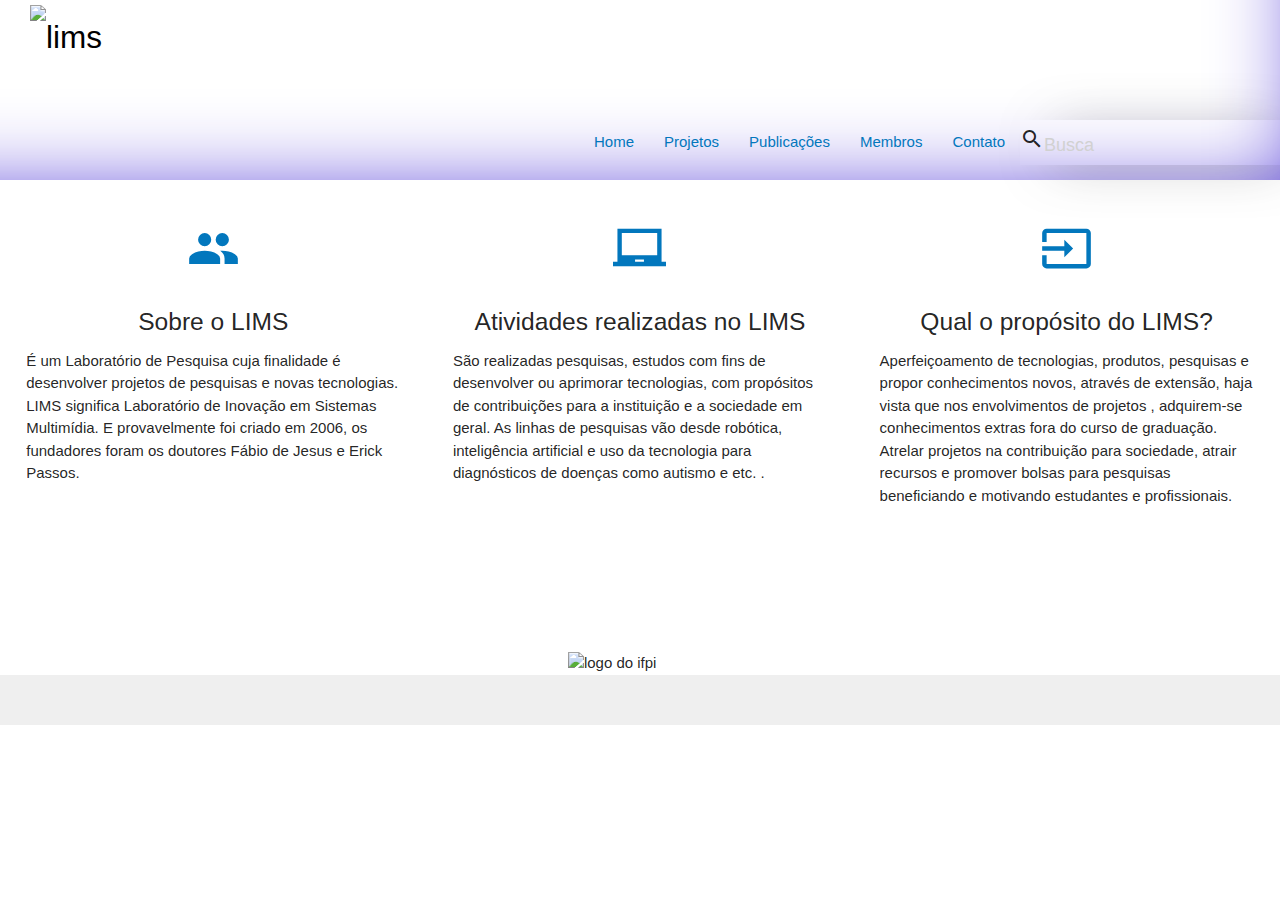
==== commit 8087a851: "." ====
--- a/index.html
+++ b/index.html
@@ -433,7 +433,6 @@
 						</table>
 					</div>
 				</li>
-				<br/>
 				<li class="collection-item avatar">
 					<img src="images/membros/fernando.png" alt="" class="circle">
 					<span class="title">Fernando Santana</span>
@@ -486,6 +485,8 @@
 						</table>
 					</div>
 				</li>
+			</ul>
+			<ul class="collection" id="list_membros">
 				<li class="collection-item avatar">
 					<img src="images/membros/duany.png" alt="" class="circle">
 					<span class="title">Duany Dreyton</span>
@@ -564,6 +565,8 @@
 						</table>
 					</div>
 				</li>
+			</ul>
+			<ul class="collection" id="list_membros">
 				<li class="collection-item avatar">
 					<img src="images/membros/duany.png" alt="" class="circle">
 					<span class="title">Duany Dreyton</span>
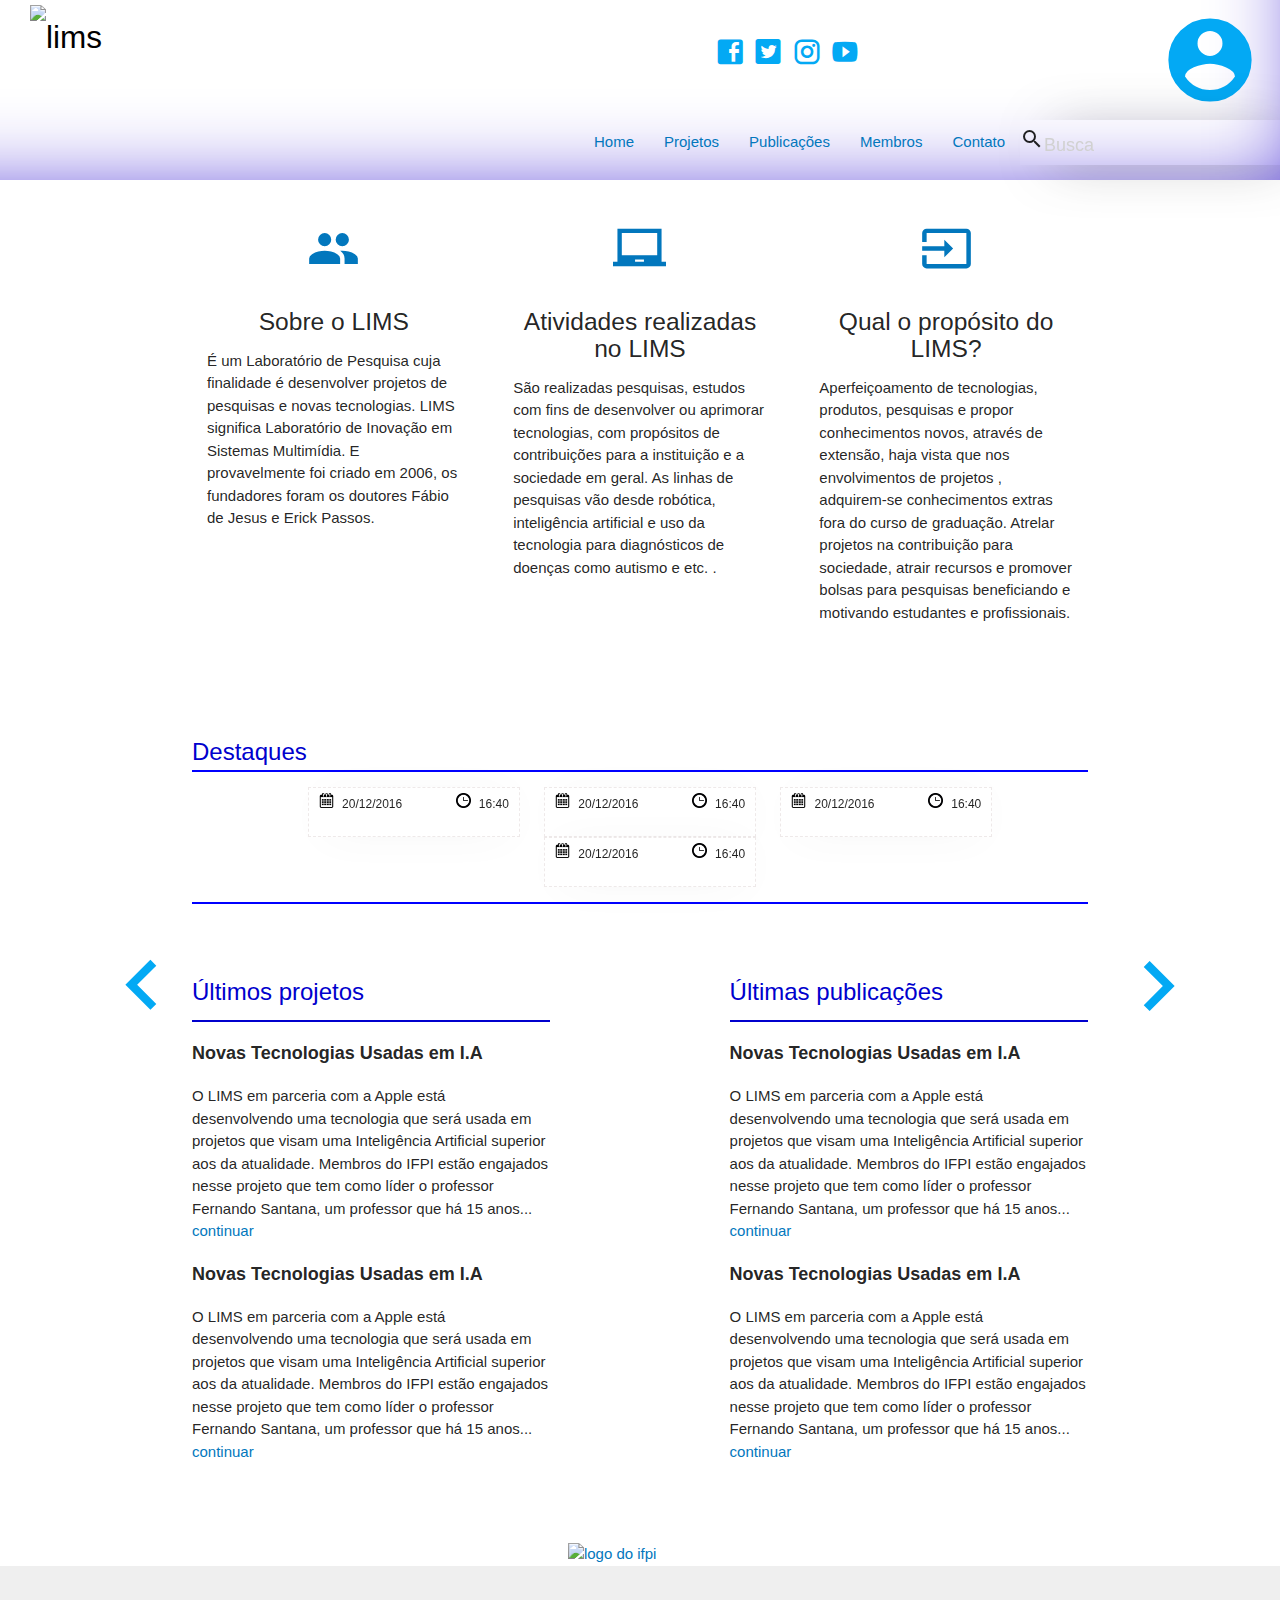
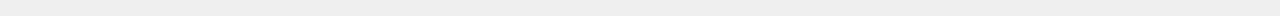
==== commit c869b09d: "mudanças do mac" ====
--- a/index.html
+++ b/index.html
@@ -1,21 +1,29 @@
 <!DOCTYPE html>
 <html lang="pt-br">
 <head>
-	<meta http-equiv="Content-Type" content="text/html; charset=UTF-8"/>
-	<meta name="viewport" content="width=device-width, initial-scale=1, maximum-scale=1.0"/>
-	<title>LIMS - Laboratório de Inovação em Sistemas Multimídia</title>
-
-	<!-- CSS  -->
-	<!--  Scripts-->
-
-	<link href="https://fonts.googleapis.com/icon?family=Material+Icons" rel="stylesheet">
-	<link href="css/materialize.css" type="text/css" rel="stylesheet" media="screen,projection"/>
-	<link href="css/fonts.css" type="text/css" rel="stylesheet" media="screen,projection"/>
-	<link href="css/style.css" type="text/css" rel="stylesheet" media="screen,projection"/>
+
+  <meta http-equiv="Content-Type" content="text/html; charset=UTF-8"/>
+  <meta name="viewport" content="width=device-width, initial-scale=1, maximum-scale=1.0"/>
+  <title>LIMS - Laboratório de Inovação em Sistemas Multimídia</title>
+
+  <!-- CSS  -->
+  <!--  Scripts-->
+  
+  <link href="https://fonts.googleapis.com/icon?family=Material+Icons" rel="stylesheet">
+  <link href="css/materialdesignicons.min.css" media="all" rel="stylesheet" type="text/css" />
+  <link href="css/materialize.css" type="text/css" rel="stylesheet" media="screen,projection"/>
+  <link href="css/fonts.css" type="text/css" rel="stylesheet" media="screen,projection"/>
+  <link href="css/style.css" type="text/css" rel="stylesheet" media="screen,projection"/>
+  <link rel="stylesheet" href="css/carroselhorizontal.css">
+ 
 </head>
+
 <body>
-
-	<!-- FORMULARIO DE CONTATO -->
+	<div id="formulario-nibble-login" class="formulario-nibble-login">
+		
+        
+	</div>
+
 	<div id="formulario-nibble">
 		<div id="botao-nibble-fechar"><i id="botao_fechar" class="material-icons">highlight_off</i> </div>
 		<div class="row">
@@ -25,6 +33,7 @@
 						<i class="material-icons prefix">account_circle</i>
 						<input id="icon_prefix" type="text" class="validate" required="">
 						<label for="icon_prefix">Nome</label>
+
 					</div>
 					<div class="input-field col s6">
 						<i class="material-icons prefix">email</i>
@@ -63,26 +72,22 @@
 		</div>
 	</div>
 
-	<!-- FIM DO FORMULARIO DE CONTATO -->
-
-
-	<!-- FORMULARIO DE BUSCA -->
 	<div class="conteiner-busca-nibble">
 		<form class="busca-nibble">
 			<i class="material-icons">search</i><input placeholder="Busca">
 		</form>
 	</div>
-	<!-- FIM DO FORMULARIO DE BUSCA -->
-
-	<!-- MENU -->
+
+
 	<script>
 		$(function(){
 			$(".button-collapse").sideNav();
 		});
 	</script>
-
+ <div class="nav-wrapper">
 	<nav>
-		<div class="nav-wrapper">
+		
+		
 			<a href="#" class="brand-logo"><img alt="lims" src="images/logos/lims.png"></a>
 			<a href="#" data-activates="menu-mobile" class="button-collapse">
 				<i class="material-icons">menu</i>
@@ -91,373 +96,469 @@
 				<li><a id="btn_home" href="#"><span class="light-blue-text text-darken-3">Home</span></a></li>
 				<li><a id="btn_projetos" href="#"><span class="light-blue-text text-darken-3">Projetos</span></a></li>
 				<li><a id="btn_publicacoes" href="#"><span class="light-blue-text text-darken-3">Publicações</span></a></li>
-				<li><a id="btn_membros" href="#"><span class="light-blue-text text-darken-3">Membros</span></a></li>
-				<li><a id="btn_contato" href="#"><span class="light-blue-text text-darken-3">Contato</span></a></li>
+				<li><a id="btn_membros" href="#"><span class="light-blue-text text-darken-3">Membros</a></span></li>
+				<li><a id="btn_contato" href="#"><span class="light-blue-text text-darken-3">Contato</a></span></li>
 			</ul>
-			<ul class="side-nav" id="menu-mobile">
-				<li><a id="btn_home" href="#">Home</a></li>
-				<li><a id="btn_projetos" href="#">Projetos</a></li>
-				<li><a id="btn_publicacoes" href="#">Publicações</a></li>
-				<li><a id="btn_membros" href="#">Membros</a></li>
-				<li><a id="btn_contato" href="#">Contato</a></li>
-			</ul>
-		</div>
-	</nav>
-	<!-- FIM MENU -->
-
-	<!-- PUBLICAÇÕES -->
-	<div class="container">
-		<div id="nibble_lista">
-			<ul>
-				<li class="listas">
-					<img title="IA" src="images/IA.jpg">
-					<div class='tempo'>
-						<img src="images/tempo/calendario.png">
-						<span class="tempo_valores">20/12/2016</span>
-						<img class="img2" src="images/tempo/relogio.png">
-						<span class="tempo_valores">16:40</span>
+			
+			
+		</nav>
+         <div id="login-nibble"><i id="icone-login" class="material-icons">account_circle</i></div>
+         <div id="menuface"><span class="mdi mdi-facebook-box"></span>
+         	<span class="mdi mdi-twitter-box"></span>
+         	<span class="mdi mdi-instagram"></span>
+         	<span class="mdi mdi-youtube-play"></span>
+         </div>
+
+		<div class="container">
+				
+			<div id="nibble_lista">
+				<ul>
+					<li class="listas">
+						<img title="IA" src="images/IA.jpg">
+						<div class='tempo'><img src="images/tempo/calendario.png">
+							<span class="tempo_valores">20/12/2016</span>
+							<img class="img2" src="images/tempo/relogio.png">
+							<span class="tempo_valores">16:40</span></div>
+							<p class="titulo">Novas Tecnologias Usadas em I.A</p>
+							<div class="conteudo">O LIMS em parceria com a Apple está desenvolvendo 
+								uma tecnologia que será usada em projetos que visam 
+								uma Inteligência Artificial superior aos da atualidade. 
+								Membros do IFPI estão engajados nesse projeto que tem como 
+								líder o professor Fernando Santana, um professor que há 15 anos...
+							</div>
+							<div class='link_continuar'>
+								<a href="#">continuar</a>
+							</div>
+
+						</li>
+						<li class="listas">
+							<img title="IA" src="images/IA.jpg">
+							<div class='tempo'><img src="images/tempo/calendario.png">
+								<span class="tempo_valores">20/12/2016</span>
+								<img class="img2" src="images/tempo/relogio.png">
+								<span class="tempo_valores">16:40</span></div>
+								<p class="titulo">Novas Tecnologias Usadas em I.A</p>
+								<div class="conteudo">O LIMS em parceria com a Apple está desenvolvendo 
+									uma tecnologia que será usada em projetos que visam 
+									uma Inteligência Artificial superior aos da atualidade. 
+									Membros do IFPI estão engajados nesse projeto que tem como 
+									líder o professor Fernando Santana, um professor que há 15 anos...
+								</div>
+								<div class='link_continuar'>
+									<a href="#">continuar</a>
+								</div>
+
+							</li>
+							<li class="listas">
+								<img title="IA" src="images/IA.jpg">
+								<div class='tempo'><img src="images/tempo/calendario.png">
+									<span class="tempo_valores">20/12/2016</span>
+									<img class="img2" src="images/tempo/relogio.png">
+									<span class="tempo_valores">16:40</span></div>
+									<p class="titulo">Novas Tecnologias Usadas em I.A</p>
+									<div class="conteudo">O LIMS em parceria com a Apple está desenvolvendo 
+										uma tecnologia que será usada em projetos que visam 
+										uma Inteligência Artificial superior aos da atualidade. 
+										Membros do IFPI estão engajados nesse projeto que tem como 
+										líder o professor Fernando Santana, um professor que há 15 anos...
+									</div>
+									<div class='link_continuar'>
+										<a href="#">continuar</a>
+									</div>
+
+								</li>
+								<li class="listas">
+									<img title="IA" src="images/IA.jpg">
+									<div class='tempo'><img src="images/tempo/calendario.png">
+										<span class="tempo_valores">20/12/2016</span>
+										<img class="img2" src="images/tempo/relogio.png">
+										<span class="tempo_valores">16:40</span></div>
+										<p class="titulo">Novas Tecnologias Usadas em I.A</p>
+										<div class="conteudo">O LIMS em parceria com a Apple está desenvolvendo 
+											uma tecnologia que será usada em projetos que visam 
+											uma Inteligência Artificial superior aos da atualidade. 
+											Membros do IFPI estão engajados nesse projeto que tem como 
+											líder o professor Fernando Santana, um professor que há 15 anos...
+										</div>
+										<div class='link_continuar'>
+											<a href="#">continuar</a>
+										</div>
+
+									</li>
+									<li class="listas">
+										<img title="IA" src="images/IA.jpg">
+										<div class='tempo'><img src="images/tempo/calendario.png">
+											<span class="tempo_valores">20/12/2016</span>
+											<img class="img2" src="images/tempo/relogio.png">
+											<span class="tempo_valores">16:40</span></div>
+											<p class="titulo">Novas Tecnologias Usadas em I.A</p>
+											<div class="conteudo">O LIMS em parceria com a Apple está desenvolvendo 
+												uma tecnologia que será usada em projetos que visam 
+												uma Inteligência Artificial superior aos da atualidade. 
+												Membros do IFPI estão engajados nesse projeto que tem como 
+												líder o professor Fernando Santana, um professor que há 15 anos...
+											</div>
+											<div class='link_continuar'>
+												<a href="#">continuar</a>
+											</div>
+
+										</li>
+										<li class="listas">
+											<img title="IA" src="images/IA.jpg">
+											<div class='tempo'><img src="images/tempo/calendario.png">
+												<span class="tempo_valores">20/12/2016</span>
+												<img class="img2" src="images/tempo/relogio.png">
+												<span class="tempo_valores">16:40</span></div>
+												<p class="titulo">Novas Tecnologias Usadas em I.A</p>
+												<div class="conteudo">O LIMS em parceria com a Apple está desenvolvendo 
+													uma tecnologia que será usada em projetos que visam 
+													uma Inteligência Artificial superior aos da atualidade. 
+													Membros do IFPI estão engajados nesse projeto que tem como 
+													líder o professor Fernando Santana, um professor que há 15 anos...
+												</div>
+												<div class='link_continuar'>
+													<a href="#">continuar</a>
+												</div>
+
+											</li>
+											<li class="listas">
+												<img title="IA" src="images/IA.jpg">
+												<div class='tempo'><img src="images/tempo/calendario.png">
+													<span class="tempo_valores">20/12/2016</span>
+													<img class="img2" src="images/tempo/relogio.png">
+													<span class="tempo_valores">16:40</span></div>
+													<p class="titulo">Novas Tecnologias Usadas em I.A</p>
+													<div class="conteudo">O LIMS em parceria com a Apple está desenvolvendo 
+														uma tecnologia que será usada em projetos que visam 
+														uma Inteligência Artificial superior aos da atualidade. 
+														Membros do IFPI estão engajados nesse projeto que tem como 
+														líder o professor Fernando Santana, um professor que há 15 anos...
+													</div>
+													<div class='link_continuar'>
+														<a href="#">continuar</a>
+													</div>
+
+												</li>
+												<li class="listas">
+													<img title="IA" src="images/IA.jpg">
+													<div class='tempo'><img src="images/tempo/calendario.png">
+														<span class="tempo_valores">20/12/2016</span>
+														<img class="img2" src="images/tempo/relogio.png">
+														<span class="tempo_valores">16:40</span></div>
+														<p class="titulo">Novas Tecnologias Usadas em I.A</p>
+														<div class="conteudo">O LIMS em parceria com a Apple está desenvolvendo 
+															uma tecnologia que será usada em projetos que visam 
+															uma Inteligência Artificial superior aos da atualidade. 
+															Membros do IFPI estão engajados nesse projeto que tem como 
+															líder o professor Fernando Santana, um professor que há 15 anos...
+														</div>
+														<div class='link_continuar'>
+															<a href="#">continuar</a>
+														</div>
+
+													</li>
+													<li class="listas">
+														<img title="IA" src="images/IA.jpg">
+														<div class='tempo'><img src="images/tempo/calendario.png">
+															<span class="tempo_valores">20/12/2016</span>
+															<img class="img2" src="images/tempo/relogio.png">
+															<span class="tempo_valores">16:40</span></div>
+															<p class="titulo">Novas Tecnologias Usadas em I.A</p>
+															<div class="conteudo">O LIMS em parceria com a Apple está desenvolvendo 
+																uma tecnologia que será usada em projetos que visam 
+																uma Inteligência Artificial superior aos da atualidade. 
+																Membros do IFPI estão engajados nesse projeto que tem como 
+																líder o professor Fernando Santana, um professor que há 15 anos...
+															</div>
+															<div class='link_continuar'>
+																<a href="#">continuar</a>
+															</div>
+
+														</li>
+													</ul>
+
+													<div class="paginacao">
+														<ul class="pagination">
+															<li class="disabled"><a href="#!"><i class="material-icons">chevron_left</i></a></li>
+															<li class="active"><a href="#!">1</a></li>
+															<li class="waves-effect"><a href="#!">2</a></li>
+															<li class="waves-effect"><a href="#!">3</a></li>
+															<li class="waves-effect"><a href="#!">4</a></li>
+															<li class="waves-effect"><a href="#!">5</a></li>
+															<li class="waves-effect"><a href="#!"><i class="material-icons">chevron_right</i></a></li>
+														</ul>
+
+													</div>
+
+												</div>
+
+
+												<div class="pj_conteudo" id="pj_projetos">
+													<ul class="collection" id="lis_projetos">
+														<li class="collection-item avatar">
+															<i class="material-icons circle green">insert_chart</i>
+															<span class="title">Projeto de Desenvolvimento de Tecnologia para Reconhecimento Facial</span>
+															<p class="pj_subtitulo">projeto está sendo realizado em parceria com alunos e professores
+															</p>
+															<p class="pj_datas">
+																<span class="dt_inicio">Data de Início: </span>
+																<span class="dt_conteudo">15/10/2016</span>
+															</p>
+															<a href="#!" class="secondary-content"><i class="material-icons">description</i></a>
+														</li>
+														<li class="collection-item avatar">
+															<i class="material-icons circle green">insert_chart</i>
+															<span class="title">Projeto de Desenvolvimento de Tecnologia para Reconhecimento Facial</span>
+															<p class="pj_subtitulo">projeto está sendo realizado em parceria com alunos e professores
+															</p>
+															<p class="pj_datas">
+																<span class="dt_inicio">Data de Início: </span>
+																<span class="dt_conteudo">15/10/2016</span>
+															</p>
+															<a href="#!" class="secondary-content"><i class="material-icons">description</i></a>
+														</li>
+														<li class="collection-item avatar">
+															<i class="material-icons circle green">insert_chart</i>
+															<span class="title">Projeto de Desenvolvimento de Tecnologia para Reconhecimento Facial</span>
+															<p class="pj_subtitulo">projeto está sendo realizado em parceria com alunos e professores
+															</p>
+															<p class="pj_datas">
+																<span class="dt_inicio">Data de Início: </span>
+																<span class="dt_conteudo">15/10/2016</span>
+															</p>
+															<a href="#!" class="secondary-content"><i class="material-icons">description</i></a>
+														</li>
+														<li class="collection-item avatar">
+															<i class="material-icons circle green">insert_chart</i>
+															<span class="title">Projeto de Desenvolvimento de Tecnologia para Reconhecimento Facial</span>
+															<p class="pj_subtitulo">projeto está sendo realizado em parceria com alunos e professores
+															</p>
+															<p class="pj_datas">
+																<span class="dt_inicio">Data de Início: </span>
+																<span class="dt_conteudo">15/10/2016</span>
+															</p>
+															<a href="#!" class="secondary-content"><i class="material-icons">description</i></a>
+														</li>
+														<li class="collection-item avatar">
+															<i class="material-icons circle green">insert_chart</i>
+															<span class="title">Projeto de Desenvolvimento de Tecnologia para Reconhecimento Facial</span>
+															<p class="pj_subtitulo">projeto está sendo realizado em parceria com alunos e professores
+															</p>
+															<p class="pj_datas">
+																<span class="dt_inicio">Data de Início: </span>
+																<span class="dt_conteudo">15/10/2016</span>
+															</p>
+															<a href="#!" class="secondary-content"><i class="material-icons">description</i></a>
+														</li>
+														<li class="collection-item avatar">
+															<i class="material-icons circle green">insert_chart</i>
+															<span class="title">Projeto de Desenvolvimento de Tecnologia para Reconhecimento Facial</span>
+															<p class="pj_subtitulo">projeto está sendo realizado em parceria com alunos e professores
+															</p>
+															<p class="pj_datas">
+																<span class="dt_inicio">Data de Início: </span>
+																<span class="dt_conteudo">15/10/2016</span>
+															</p>
+															<a href="#!" class="secondary-content"><i class="material-icons">description</i></a>
+														</li>
+														<li class="collection-item avatar">
+															<i class="material-icons circle green">insert_chart</i>
+															<span class="title">Projeto de Desenvolvimento de Tecnologia para Reconhecimento Facial</span>
+															<p class="pj_subtitulo">projeto está sendo realizado em parceria com alunos e professores
+															</p>
+															<p class="pj_datas">
+																<span class="dt_inicio">Data de Início: </span>
+																<span class="dt_conteudo">15/10/2016</span>
+															</p>
+															<a href="#!" class="secondary-content"><i class="material-icons">description</i></a>
+														</li>
+														<li class="collection-item avatar">
+															<i class="material-icons circle green">insert_chart</i>
+															<span class="title">Projeto de Desenvolvimento de Tecnologia para Reconhecimento Facial</span>
+															<p class="pj_subtitulo">projeto está sendo realizado em parceria com alunos e professores
+															</p>
+															<p class="pj_datas">
+																<span class="dt_inicio">Data de Início: </span>
+																<span class="dt_conteudo">15/10/2016</span>
+															</p>
+															<a href="#!" class="secondary-content"><i class="material-icons">description</i></a>
+														</li>
+
+													</ul>
+
+													<div class="paginacao">
+														<ul class="pagination">
+															<li class="disabled"><a href="#!"><i class="material-icons">chevron_left</i></a></li>
+															<li class="active"><a href="#!">1</a></li>
+															<li class="waves-effect"><a href="#!">2</a></li>
+															<li class="waves-effect"><a href="#!">3</a></li>
+															<li class="waves-effect"><a href="#!">4</a></li>
+															<li class="waves-effect"><a href="#!">5</a></li>
+															<li class="waves-effect"><a href="#!"><i class="material-icons">chevron_right</i></a></li>
+														</ul>
+
+													</div>
+
+												</div>
+
+
+
+
+
+
+
+
+												<div class="nibble_conteudo" id="nibble_membros">
+
+													<div class="colunas_membros">
+														<ul class="collection" id="list_membros">
+															<li class="collection-item avatar">
+																<img src="images/membros/duany.png" alt="" class="circle">
+																<span class="title">Duany Dreyton</span>
+																<p>
+																	<span class="cargo">Professor</span>
+																	<span class="local">IFPI - Teresina</span>
+																</p>
+																<div class="detalhe_membro"><table><tr><td class="imagens_membros"><a href="#"><i class="material-icons">contact_mail</i></a></td><td class="contato">contato</td>
+																	<td class="imagens_membros"><a href="#"><i class="material-icons">description</i></a></td><td class="perfil">perfil</td>
+																</tr></table>
+															</div>
+
+														</li>
+														<li class="collection-item avatar">
+															<img src="images/membros/fernando.png" alt="" class="circle">
+															<span class="title">Fernando Santana</span>
+															<p>
+																<span class="cargo">Professor</span>
+																<span class="local">IFPI - Teresina</span>
+															</p>
+															<div class="detalhe_membro"><table><tr><td class="imagens_membros"><a href="#"><i class="material-icons">contact_mail</i></a></td><td class="contato">contato</td>
+																<td class="imagens_membros"><a href="#"><i class="material-icons">description</i></a></td><td class="perfil">perfil</td>
+															</tr></table>
+														</div>
+
+													</li>
+													<li class="collection-item avatar">
+														<img src="images/membros/fabio.png" alt="" class="circle">
+														<span class="title">Fábio de Jesus</span>
+														<p>
+															<span class="cargo">Professor</span>
+															<span class="local">IFPI - Teresina</span>
+														</p>
+														<div class="detalhe_membro"><table><tr><td class="imagens_membros"><a href="#"><i class="material-icons">contact_mail</i></a></td><td class="contato">contato</td>
+															<td class="imagens_membros"><a href="#"><i class="material-icons">description</i></a></td><td class="perfil">perfil</td>
+														</tr></table>
+													</div>
+
+												</li>
+												<li class="collection-item avatar">
+													<img src="images/membros/duany.png" alt="" class="circle">
+													<span class="title">Duany Dreyton</span>
+													<p>
+														<span class="cargo">Professor</span>
+														<span class="local">IFPI - Teresina</span>
+													</p>
+													<div class="detalhe_membro"><table><tr><td class="imagens_membros"><a href="#"><i class="material-icons">contact_mail</i></a></td><td class="contato">contato</td>
+														<td class="imagens_membros"><a href="#"><i class="material-icons">description</i></a></td><td class="perfil">perfil</td>
+													</tr></table>
+												</div>
+
+											</li>
+											<li class="collection-item avatar">
+												<img src="images/membros/fernando.png" alt="" class="circle">
+												<span class="title">Fernando Santana</span>
+												<p>
+													<span class="cargo">Professor</span>
+													<span class="local">IFPI - Teresina</span>
+												</p>
+												<div class="detalhe_membro"><table><tr><td class="imagens_membros"><a href="#"><i class="material-icons">contact_mail</i></a></td><td class="contato">contato</td>
+													<td class="imagens_membros"><a href="#"><i class="material-icons">description</i></a></td><td class="perfil">perfil</td>
+												</tr></table>
+											</div>
+
+										</li>
+										<li class="collection-item avatar">
+											<img src="images/membros/fabio.png" alt="" class="circle">
+											<span class="title">Fábio de Jesus</span>
+											<p>
+												<span class="cargo">Professor</span>
+												<span class="local">IFPI - Teresina</span>
+											</p>
+											<div class="detalhe_membro"><table><tr><td class="imagens_membros"><a href="#"><i class="material-icons">contact_mail</i></a></td><td class="contato">contato</td>
+												<td class="imagens_membros"><a href="#"><i class="material-icons">description</i></a></td><td class="perfil">perfil</td>
+											</tr></table>
+										</div>
+
+									</li>
+									<li class="collection-item avatar">
+										<img src="images/membros/duany.png" alt="" class="circle">
+										<span class="title">Duany Dreyton</span>
+										<p>
+											<span class="cargo">Professor</span>
+											<span class="local">IFPI - Teresina</span>
+										</p>
+										<div class="detalhe_membro"><table><tr><td class="imagens_membros"><a href="#"><i class="material-icons">contact_mail</i></a></td><td class="contato">contato</td>
+											<td class="imagens_membros"><a href="#"><i class="material-icons">description</i></a></td><td class="perfil">perfil</td>
+										</tr></table>
+									</div>
+
+								</li>
+								<li class="collection-item avatar">
+									<img src="images/membros/fernando.png" alt="" class="circle">
+									<span class="title">Fernando Santana</span>
+									<p>
+										<span class="cargo">Professor</span>
+										<span class="local">IFPI - Teresina</span>
+									</p>
+									<div class="detalhe_membro"><table><tr><td class="imagens_membros"><a href="#"><i class="material-icons">contact_mail</i></a></td><td class="contato">contato</td>
+										<td class="imagens_membros"><a href="#"><i class="material-icons">description</i></a></td><td class="perfil">perfil</td>
+									</tr></table>
+								</div>
+
+							</li>
+							<li class="collection-item avatar">
+								<img src="images/membros/fabio.png" alt="" class="circle">
+								<span class="title">Fábio de Jesus</span>
+								<p>
+									<span class="cargo">Professor</span>
+									<span class="local">IFPI - Teresina</span>
+								</p>
+								<div class="detalhe_membro"><table><tr><td class="imagens_membros"><a href="#"><i class="material-icons">contact_mail</i></a></td><td class="contato">contato</td>
+									<td class="imagens_membros"><a href="#"><i class="material-icons">description</i></a></td><td class="perfil">perfil</td>
+								</tr></table>
+							</div>
+
+						</li>
+					</ul>
+				</div>
+				<div class="colunas_membros">
+
+					<ul class="collection">
+						<li class="collection-item avatar">
+							<img src="images/membros/duany.png" alt="" class="circle">
+							<span class="title">Duany Dreyton</span>
+							<p>
+								<span class="cargo">Professor</span>
+								<span class="local">IFPI - Teresina</span>
+							</p>
+							<div class="detalhe_membro"><table><tr><td class="imagens_membros"><a href="#"><i class="material-icons">contact_mail</i></a></td><td class="contato">contato</td>
+								<td class="imagens_membros"><a href="#"><i class="material-icons">description</i></a></td><td class="perfil">perfil</td>
+							</tr></table>
+						</div>
+
+					</li>
+					<li class="collection-item avatar">
+						<img src="images/membros/fernando.png" alt="" class="circle">
+						<span class="title">Fernando Santana</span>
+						<p>
+							<span class="cargo">Professor</span>
+							<span class="local">IFPI - Teresina</span>
+						</p>
+						<div class="detalhe_membro"><table><tr><td class="imagens_membros"><a href="#"><i class="material-icons">contact_mail</i></a></td><td class="contato">contato</td>
+							<td class="imagens_membros"><a href="#"><i class="material-icons">description</i></a></td><td class="perfil">perfil</td>
+						</tr></table>
 					</div>
-					<p class="titulo">Novas Tecnologias Usadas em I.A</p>
-					<div class="conteudo">O LIMS em parceria com a Apple está desenvolvendo 
-						uma tecnologia que será usada em projetos que visam 
-						uma Inteligência Artificial superior aos da atualidade. 
-						Membros do IFPI estão engajados nesse projeto que tem como 
-						líder o professor Fernando Santana, um professor que há 15 anos...
-					</div>
-					<div class='link_continuar'>
-						<a href="#">Continuar</a>
-					</div>
-				</li>
-				<li class="listas">
-					<img title="IA" src="images/IA.jpg">
-					<div class='tempo'>
-						<img src="images/tempo/calendario.png">
-						<span class="tempo_valores">20/12/2016</span>
-						<img class="img2" src="images/tempo/relogio.png">
-						<span class="tempo_valores">16:40</span>
-					</div>
-					<p class="titulo">Novas Tecnologias Usadas em I.A</p>
-					<div class="conteudo">O LIMS em parceria com a Apple está desenvolvendo 
-						uma tecnologia que será usada em projetos que visam 
-						uma Inteligência Artificial superior aos da atualidade. 
-						Membros do IFPI estão engajados nesse projeto que tem como 
-						líder o professor Fernando Santana, um professor que há 15 anos...
-					</div>
-					<div class='link_continuar'>
-						<a href="#">Continuar</a>
-					</div>
-				</li>
-				<li class="listas">
-					<img title="IA" src="images/IA.jpg">
-					<div class='tempo'>
-						<img src="images/tempo/calendario.png">
-						<span class="tempo_valores">20/12/2016</span>
-						<img class="img2" src="images/tempo/relogio.png">
-						<span class="tempo_valores">16:40</span>
-					</div>
-					<p class="titulo">Novas Tecnologias Usadas em I.A</p>
-					<div class="conteudo">O LIMS em parceria com a Apple está desenvolvendo 
-						uma tecnologia que será usada em projetos que visam 
-						uma Inteligência Artificial superior aos da atualidade. 
-						Membros do IFPI estão engajados nesse projeto que tem como 
-						líder o professor Fernando Santana, um professor que há 15 anos...
-					</div>
-					<div class='link_continuar'>
-						<a href="#">Continuar</a>
-					</div>
-				</li>
-				<li class="listas">
-					<img title="IA" src="images/IA.jpg">
-					<div class='tempo'>
-						<img src="images/tempo/calendario.png">
-						<span class="tempo_valores">20/12/2016</span>
-						<img class="img2" src="images/tempo/relogio.png">
-						<span class="tempo_valores">16:40</span>
-					</div>
-					<p class="titulo">Novas Tecnologias Usadas em I.A</p>
-					<div class="conteudo">O LIMS em parceria com a Apple está desenvolvendo 
-						uma tecnologia que será usada em projetos que visam 
-						uma Inteligência Artificial superior aos da atualidade. 
-						Membros do IFPI estão engajados nesse projeto que tem como 
-						líder o professor Fernando Santana, um professor que há 15 anos...
-					</div>
-					<div class='link_continuar'>
-						<a href="#">Continuar</a>
-					</div>
-				</li>
-				<li class="listas">
-					<img title="IA" src="images/IA.jpg">
-					<div class='tempo'>
-						<img src="images/tempo/calendario.png">
-						<span class="tempo_valores">20/12/2016</span>
-						<img class="img2" src="images/tempo/relogio.png">
-						<span class="tempo_valores">16:40</span>
-					</div>
-					<p class="titulo">Novas Tecnologias Usadas em I.A</p>
-					<div class="conteudo">O LIMS em parceria com a Apple está desenvolvendo 
-						uma tecnologia que será usada em projetos que visam 
-						uma Inteligência Artificial superior aos da atualidade. 
-						Membros do IFPI estão engajados nesse projeto que tem como 
-						líder o professor Fernando Santana, um professor que há 15 anos...
-					</div>
-					<div class='link_continuar'>
-						<a href="#">Continuar</a>
-					</div>
-				</li>
-				<li class="listas">
-					<img title="IA" src="images/IA.jpg">
-					<div class='tempo'>
-						<img src="images/tempo/calendario.png">
-						<span class="tempo_valores">20/12/2016</span>
-						<img class="img2" src="images/tempo/relogio.png">
-						<span class="tempo_valores">16:40</span>
-					</div>
-					<p class="titulo">Novas Tecnologias Usadas em I.A</p>
-					<div class="conteudo">O LIMS em parceria com a Apple está desenvolvendo 
-						uma tecnologia que será usada em projetos que visam 
-						uma Inteligência Artificial superior aos da atualidade. 
-						Membros do IFPI estão engajados nesse projeto que tem como 
-						líder o professor Fernando Santana, um professor que há 15 anos...
-					</div>
-					<div class='link_continuar'>
-						<a href="#">Continuar</a>
-					</div>
-				</li>
-				<li class="listas">
-					<img title="IA" src="images/IA.jpg">
-					<div class='tempo'>
-						<img src="images/tempo/calendario.png">
-						<span class="tempo_valores">20/12/2016</span>
-						<img class="img2" src="images/tempo/relogio.png">
-						<span class="tempo_valores">16:40</span>
-					</div>
-					<p class="titulo">Novas Tecnologias Usadas em I.A</p>
-					<div class="conteudo">O LIMS em parceria com a Apple está desenvolvendo 
-						uma tecnologia que será usada em projetos que visam 
-						uma Inteligência Artificial superior aos da atualidade. 
-						Membros do IFPI estão engajados nesse projeto que tem como 
-						líder o professor Fernando Santana, um professor que há 15 anos...
-					</div>
-					<div class='link_continuar'>
-						<a href="#">Continuar</a>
-					</div>
-				</li>
-				<li class="listas">
-					<img title="IA" src="images/IA.jpg">
-					<div class='tempo'>
-						<img src="images/tempo/calendario.png">
-						<span class="tempo_valores">20/12/2016</span>
-						<img class="img2" src="images/tempo/relogio.png">
-						<span class="tempo_valores">16:40</span>
-					</div>
-					<p class="titulo">Novas Tecnologias Usadas em I.A</p>
-					<div class="conteudo">O LIMS em parceria com a Apple está desenvolvendo 
-						uma tecnologia que será usada em projetos que visam 
-						uma Inteligência Artificial superior aos da atualidade. 
-						Membros do IFPI estão engajados nesse projeto que tem como 
-						líder o professor Fernando Santana, um professor que há 15 anos...
-					</div>
-					<div class='link_continuar'>
-						<a href="#">Continuar</a>
-					</div>
-				</li>
-				<li class="listas">
-					<img title="IA" src="images/IA.jpg">
-					<div class='tempo'>
-						<img src="images/tempo/calendario.png">
-						<span class="tempo_valores">20/12/2016</span>
-						<img class="img2" src="images/tempo/relogio.png">
-						<span class="tempo_valores">16:40</span>
-					</div>
-					<p class="titulo">Novas Tecnologias Usadas em I.A</p>
-					<div class="conteudo">O LIMS em parceria com a Apple está desenvolvendo 
-						uma tecnologia que será usada em projetos que visam 
-						uma Inteligência Artificial superior aos da atualidade. 
-						Membros do IFPI estão engajados nesse projeto que tem como 
-						líder o professor Fernando Santana, um professor que há 15 anos...
-					</div>
-					<div class='link_continuar'>
-						<a href="#">Continuar</a>
-					</div>
-				</li>
-			</ul>
-
-			<div class="paginacao">
-				<ul class="pagination">
-					<li class="disabled"><a href="#!"><i class="material-icons">chevron_left</i></a></li>
-					<li class="active"><a href="#!">1</a></li>
-					<li class="waves-effect"><a href="#!">2</a></li>
-					<li class="waves-effect"><a href="#!">3</a></li>
-					<li class="waves-effect"><a href="#!">4</a></li>
-					<li class="waves-effect"><a href="#!">5</a></li>
-					<li class="waves-effect"><a href="#!"><i class="material-icons">chevron_right</i></a></li>
-				</ul>
-			</div>
-		</div>
-	</div>
-	<!-- FIM PUBLICAÇÕES -->
-
-	<!-- PROJETOS -->
-	<div class="pj_conteudo container" id="pj_projetos">
-		<ul class="collection" id="lis_projetos">
-			<li class="collection-item avatar">
-				<i class="material-icons circle green">insert_chart</i>
-				<span class="title">Projeto de Desenvolvimento de Tecnologia para Reconhecimento Facial</span>
-				<p class="pj_subtitulo">projeto está sendo realizado em parceria com alunos e professores
-				</p>
-				<p class="pj_datas">
-					<span class="dt_inicio">Data de Início: </span>
-					<span class="dt_conteudo">15/10/2016</span>
-				</p>
-				<a href="#!" class="secondary-content"><i class="material-icons">description</i></a>
-			</li>
-			<li class="collection-item avatar">
-				<i class="material-icons circle green">insert_chart</i>
-				<span class="title">Projeto de Desenvolvimento de Tecnologia para Reconhecimento Facial</span>
-				<p class="pj_subtitulo">projeto está sendo realizado em parceria com alunos e professores
-				</p>
-				<p class="pj_datas">
-					<span class="dt_inicio">Data de Início: </span>
-					<span class="dt_conteudo">15/10/2016</span>
-				</p>
-				<a href="#!" class="secondary-content"><i class="material-icons">description</i></a>
-			</li>
-			<li class="collection-item avatar">
-				<i class="material-icons circle green">insert_chart</i>
-				<span class="title">Projeto de Desenvolvimento de Tecnologia para Reconhecimento Facial</span>
-				<p class="pj_subtitulo">projeto está sendo realizado em parceria com alunos e professores
-				</p>
-				<p class="pj_datas">
-					<span class="dt_inicio">Data de Início: </span>
-					<span class="dt_conteudo">15/10/2016</span>
-				</p>
-				<a href="#!" class="secondary-content"><i class="material-icons">description</i></a>
-			</li>
-			<li class="collection-item avatar">
-				<i class="material-icons circle green">insert_chart</i>
-				<span class="title">Projeto de Desenvolvimento de Tecnologia para Reconhecimento Facial</span>
-				<p class="pj_subtitulo">projeto está sendo realizado em parceria com alunos e professores
-				</p>
-				<p class="pj_datas">
-					<span class="dt_inicio">Data de Início: </span>
-					<span class="dt_conteudo">15/10/2016</span>
-				</p>
-				<a href="#!" class="secondary-content"><i class="material-icons">description</i></a>
-			</li>
-			<li class="collection-item avatar">
-				<i class="material-icons circle green">insert_chart</i>
-				<span class="title">Projeto de Desenvolvimento de Tecnologia para Reconhecimento Facial</span>
-				<p class="pj_subtitulo">projeto está sendo realizado em parceria com alunos e professores
-				</p>
-				<p class="pj_datas">
-					<span class="dt_inicio">Data de Início: </span>
-					<span class="dt_conteudo">15/10/2016</span>
-				</p>
-				<a href="#!" class="secondary-content"><i class="material-icons">description</i></a>
-			</li>
-			<li class="collection-item avatar">
-				<i class="material-icons circle green">insert_chart</i>
-				<span class="title">Projeto de Desenvolvimento de Tecnologia para Reconhecimento Facial</span>
-				<p class="pj_subtitulo">projeto está sendo realizado em parceria com alunos e professores
-				</p>
-				<p class="pj_datas">
-					<span class="dt_inicio">Data de Início: </span>
-					<span class="dt_conteudo">15/10/2016</span>
-				</p>
-				<a href="#!" class="secondary-content"><i class="material-icons">description</i></a>
-			</li>
-			<li class="collection-item avatar">
-				<i class="material-icons circle green">insert_chart</i>
-				<span class="title">Projeto de Desenvolvimento de Tecnologia para Reconhecimento Facial</span>
-				<p class="pj_subtitulo">projeto está sendo realizado em parceria com alunos e professores
-				</p>
-				<p class="pj_datas">
-					<span class="dt_inicio">Data de Início: </span>
-					<span class="dt_conteudo">15/10/2016</span>
-				</p>
-				<a href="#!" class="secondary-content"><i class="material-icons">description</i></a>
-			</li>
-			<li class="collection-item avatar">
-				<i class="material-icons circle green">insert_chart</i>
-				<span class="title">Projeto de Desenvolvimento de Tecnologia para Reconhecimento Facial</span>
-				<p class="pj_subtitulo">projeto está sendo realizado em parceria com alunos e professores
-				</p>
-				<p class="pj_datas">
-					<span class="dt_inicio">Data de Início: </span>
-					<span class="dt_conteudo">15/10/2016</span>
-				</p>
-				<a href="#!" class="secondary-content"><i class="material-icons">description</i></a>
-			</li>
-		</ul>
-		<div class="paginacao">
-			<ul class="pagination">
-				<li class="disabled"><a href="#!"><i class="material-icons">chevron_left</i></a></li>
-				<li class="active"><a href="#!">1</a></li>
-				<li class="waves-effect"><a href="#!">2</a></li>
-				<li class="waves-effect"><a href="#!">3</a></li>
-				<li class="waves-effect"><a href="#!">4</a></li>
-				<li class="waves-effect"><a href="#!">5</a></li>
-				<li class="waves-effect"><a href="#!"><i class="material-icons">chevron_right</i></a></li>
-			</ul>
-		</div>
-	</div>
-	<!-- FIM PROJETOS -->
-
-	<!-- MEMBROS -->
-	<div class="nibble_conteudo container" id="nibble_membros">
-		<div class="colunas_membros">
-			<ul class="collection" id="list_membros">
-				<li class="collection-item avatar">
-					<img src="images/membros/duany.png" alt="" class="circle">
-					<span class="title">Duany Dreyton</span>
-					<p>
-						<span class="cargo">Professor</span>
-						<span class="local">IFPI - Teresina</span>
-					</p>
-					<div class="detalhe_membro">
-						<table>
-							<tr>
-								<td class="imagens_membros">
-									<a href="#"><i class="material-icons">contact_mail</i></a>
-								</td>
-								<td class="contato">
-									Contato
-								</td>
-								<td class="imagens_membros">
-									<a href="#"><i class="material-icons">description</i></a>
-								</td>
-								<td class="perfil">
-									Perfil
-								</td>
-							</tr>
-						</table>
-					</div>
-				</li>
-				<li class="collection-item avatar">
-					<img src="images/membros/fernando.png" alt="" class="circle">
-					<span class="title">Fernando Santana</span>
-					<p>
-						<span class="cargo">Professor</span>
-						<span class="local">IFPI - Teresina</span>
-					</p>
-					<div class="detalhe_membro">
-						<table>
-							<tr>
-								<td class="imagens_membros">
-									<a href="#"><i class="material-icons">contact_mail</i></a>
-								</td>
-								<td class="contato">
-									Contato
-								</td>
-								<td class="imagens_membros">
-									<a href="#"><i class="material-icons">description</i></a>
-								</td>
-								<td class="perfil">
-									Perfil
-								</td>
-							</tr>
-						</table>
-					</div>
+
 				</li>
 				<li class="collection-item avatar">
 					<img src="images/membros/fabio.png" alt="" class="circle">
@@ -466,263 +567,449 @@
 						<span class="cargo">Professor</span>
 						<span class="local">IFPI - Teresina</span>
 					</p>
-					<div class="detalhe_membro">
-						<table>
-							<tr>
-								<td class="imagens_membros">
-									<a href="#"><i class="material-icons">contact_mail</i></a>
-								</td>
-								<td class="contato">
-									Contato
-								</td>
-								<td class="imagens_membros">
-									<a href="#"><i class="material-icons">description</i></a>
-								</td>
-								<td class="perfil">
-									Perfil
-								</td>
-							</tr>
-						</table>
-					</div>
-				</li>
-			</ul>
-			<ul class="collection" id="list_membros">
-				<li class="collection-item avatar">
-					<img src="images/membros/duany.png" alt="" class="circle">
-					<span class="title">Duany Dreyton</span>
-					<p>
-						<span class="cargo">Professor</span>
-						<span class="local">IFPI - Teresina</span>
-					</p>
-					<div class="detalhe_membro">
-						<table>
-							<tr>
-								<td class="imagens_membros">
-									<a href="#"><i class="material-icons">contact_mail</i></a>
-								</td>
-								<td class="contato">
-									Contato
-								</td>
-								<td class="imagens_membros">
-									<a href="#"><i class="material-icons">description</i></a>
-								</td>
-								<td class="perfil">
-									Perfil
-								</td>
-							</tr>
-						</table>
-					</div>
-				</li>
-				<li class="collection-item avatar">
-					<img src="images/membros/fernando.png" alt="" class="circle">
-					<span class="title">Fernando Santana</span>
-					<p>
-						<span class="cargo">Professor</span>
-						<span class="local">IFPI - Teresina</span>
-					</p>
-					<div class="detalhe_membro">
-						<table>
-							<tr>
-								<td class="imagens_membros">
-									<a href="#"><i class="material-icons">contact_mail</i></a>
-								</td>
-								<td class="contato">
-									Contato
-								</td>
-								<td class="imagens_membros">
-									<a href="#"><i class="material-icons">description</i></a>
-								</td>
-								<td class="perfil">
-									Perfil
-								</td>
-							</tr>
-						</table>
-					</div>
-				</li>
-				<li class="collection-item avatar">
-					<img src="images/membros/fabio.png" alt="" class="circle">
-					<span class="title">Fábio de Jesus</span>
-					<p>
-						<span class="cargo">Professor</span>
-						<span class="local">IFPI - Teresina</span>
-					</p>
-					<div class="detalhe_membro">
-						<table>
-							<tr>
-								<td class="imagens_membros">
-									<a href="#"><i class="material-icons">contact_mail</i></a>
-								</td>
-								<td class="contato">
-									Contato
-								</td>
-								<td class="imagens_membros">
-									<a href="#"><i class="material-icons">description</i></a>
-								</td>
-								<td class="perfil">
-									Perfil
-								</td>
-							</tr>
-						</table>
-					</div>
-				</li>
-			</ul>
-			<ul class="collection" id="list_membros">
-				<li class="collection-item avatar">
-					<img src="images/membros/duany.png" alt="" class="circle">
-					<span class="title">Duany Dreyton</span>
-					<p>
-						<span class="cargo">Professor</span>
-						<span class="local">IFPI - Teresina</span>
-					</p>
-					<div class="detalhe_membro">
-						<table>
-							<tr>
-								<td class="imagens_membros">
-									<a href="#"><i class="material-icons">contact_mail</i></a>
-								</td>
-								<td class="contato">
-									Contato
-								</td>
-								<td class="imagens_membros">
-									<a href="#"><i class="material-icons">description</i></a>
-								</td>
-								<td class="perfil">
-									Perfil
-								</td>
-							</tr>
-						</table>
-					</div>
-				</li>
-				<li class="collection-item avatar">
-					<img src="images/membros/fernando.png" alt="" class="circle">
-					<span class="title">Fernando Santana</span>
-					<p>
-						<span class="cargo">Professor</span>
-						<span class="local">IFPI - Teresina</span>
-					</p>
-					<div class="detalhe_membro">
-						<table>
-							<tr>
-								<td class="imagens_membros">
-									<a href="#"><i class="material-icons">contact_mail</i></a>
-								</td>
-								<td class="contato">
-									Contato
-								</td>
-								<td class="imagens_membros">
-									<a href="#"><i class="material-icons">description</i></a>
-								</td>
-								<td class="perfil">
-									Perfil
-								</td>
-							</tr>
-						</table>
-					</div>
-				</li>
-				<li class="collection-item avatar">
-					<img src="images/membros/fabio.png" alt="" class="circle">
-					<span class="title">Fábio de Jesus</span>
-					<p>
-						<span class="cargo">Professor</span>
-						<span class="local">IFPI - Teresina</span>
-					</p>
-					<div class="detalhe_membro">
-						<table>
-							<tr>
-								<td class="imagens_membros">
-									<a href="#"><i class="material-icons">contact_mail</i></a>
-								</td>
-								<td class="contato">
-									Contato
-								</td>
-								<td class="imagens_membros">
-									<a href="#"><i class="material-icons">description</i></a>
-								</td>
-								<td class="perfil">
-									Perfil
-								</td>
-							</tr>
-						</table>
-					</div>
-				</li>
-			</ul>
+					<div class="detalhe_membro"><table><tr><td class="imagens_membros"><a href="#"><i class="material-icons">contact_mail</i></a></td><td class="contato">contato</td>
+						<td class="imagens_membros"><a href="#"><i class="material-icons">description</i></a></td><td class="perfil">perfil</td>
+					</tr></table>
+				</div>
+
+			</li>
+			<li class="collection-item avatar">
+				<img src="images/membros/duany.png" alt="" class="circle">
+				<span class="title">Duany Dreyton</span>
+				<p>
+					<span class="cargo">Professor</span>
+					<span class="local">IFPI - Teresina</span>
+				</p>
+				<div class="detalhe_membro"><table><tr><td class="imagens_membros"><a href="#"><i class="material-icons">contact_mail</i></a></td><td class="contato">contato</td>
+					<td class="imagens_membros"><a href="#"><i class="material-icons">description</i></a></td><td class="perfil">perfil</td>
+				</tr></table>
+			</div>
+
+		</li>
+		<li class="collection-item avatar">
+			<img src="images/membros/fernando.png" alt="" class="circle">
+			<span class="title">Fernando Santana</span>
+			<p>
+				<span class="cargo">Professor</span>
+				<span class="local">IFPI - Teresina</span>
+			</p>
+			<div class="detalhe_membro"><table><tr><td class="imagens_membros"><a href="#"><i class="material-icons">contact_mail</i></a></td><td class="contato">contato</td>
+				<td class="imagens_membros"><a href="#"><i class="material-icons">description</i></a></td><td class="perfil">perfil</td>
+			</tr></table>
 		</div>
-		<div class="paginacao">
-			<ul class="pagination">
-				<li class="disabled"><a href="#!"><i class="material-icons">chevron_left</i></a></li>
-				<li class="active"><a href="#!">1</a></li>
-				<li class="waves-effect"><a href="#!">2</a></li>
-				<li class="waves-effect"><a href="#!">3</a></li>
-				<li class="waves-effect"><a href="#!">8</a></li>
-				<li class="waves-effect"><a href="#!">5</a></li>
-				<li class="waves-effect"><a href="#!"><i class="material-icons">chevron_right</i></a></li>
-			</ul>
+
+	</li>
+	<li class="collection-item avatar">
+		<img src="images/membros/fabio.png" alt="" class="circle">
+		<span class="title">Fábio de Jesus</span>
+		<p>
+			<span class="cargo">Professor</span>
+			<span class="local">IFPI - Teresina</span>
+		</p>
+		<div class="detalhe_membro"><table><tr><td class="imagens_membros"><a href="#"><i class="material-icons">contact_mail</i></a></td><td class="contato">contato</td>
+			<td class="imagens_membros"><a href="#"><i class="material-icons">description</i></a></td><td class="perfil">perfil</td>
+		</tr></table>
+	</div>
+
+</li>
+<li class="collection-item avatar">
+	<img src="images/membros/duany.png" alt="" class="circle">
+	<span class="title">Duany Dreyton</span>
+	<p>
+		<span class="cargo">Professor</span>
+		<span class="local">IFPI - Teresina</span>
+	</p>
+	<div class="detalhe_membro"><table><tr><td class="imagens_membros"><a href="#"><i class="material-icons">contact_mail</i></a></td><td class="contato">contato</td>
+		<td class="imagens_membros"><a href="#"><i class="material-icons">description</i></a></td><td class="perfil">perfil</td>
+	</tr></table>
+</div>
+
+</li>
+<li class="collection-item avatar">
+	<img src="images/membros/fernando.png" alt="" class="circle">
+	<span class="title">Fernando Santana</span>
+	<p>
+		<span class="cargo">Professor</span>
+		<span class="local">IFPI - Teresina</span>
+	</p>
+	<div class="detalhe_membro"><table><tr><td class="imagens_membros"><a href="#"><i class="material-icons">contact_mail</i></a></td><td class="contato">contato</td>
+		<td class="imagens_membros"><a href="#"><i class="material-icons">description</i></a></td><td class="perfil">perfil</td>
+	</tr></table>
+</div>
+
+</li>
+<li class="collection-item avatar">
+	<img src="images/membros/fabio.png" alt="" class="circle">
+	<span class="title">Fábio de Jesus</span>
+	<p>
+		<span class="cargo">Professor</span>
+		<span class="local">IFPI - Teresina</span>
+	</p>
+	<div class="detalhe_membro"><table><tr><td class="imagens_membros"><a href="#"><i class="material-icons">contact_mail</i></a></td><td class="contato">contato</td>
+		<td class="imagens_membros"><a href="#"><i class="material-icons">description</i></a></td><td class="perfil">perfil</td>
+	</tr></table>
+</div>
+
+</li>
+</ul>
+
+
+</div>
+<div class="colunas_membros">
+
+	<ul class="collection">
+		<li class="collection-item avatar">
+			<img src="images/membros/duany.png" alt="" class="circle">
+			<span class="title">Duany Dreyton</span>
+			<p>
+				<span class="cargo">Professor</span>
+				<span class="local">IFPI - Teresina</span>
+			</p>
+			<div class="detalhe_membro"><table><tr><td class="imagens_membros"><a href="#"><i class="material-icons">contact_mail</i></a></td><td class="contato">contato</td>
+				<td class="imagens_membros"><a href="#"><i class="material-icons">description</i></a></td><td class="perfil">perfil</td>
+			</tr></table>
+		</div>
+
+	</li>
+	<li class="collection-item avatar">
+		<img src="images/membros/fernando.png" alt="" class="circle">
+		<span class="title">Fernando Santana</span>
+		<p>
+			<span class="cargo">Professor</span>
+			<span class="local">IFPI - Teresina</span>
+		</p>
+		<div class="detalhe_membro"><table><tr><td class="imagens_membros"><a href="#"><i class="material-icons">contact_mail</i></a></td><td class="contato">contato</td>
+			<td class="imagens_membros"><a href="#"><i class="material-icons">description</i></a></td><td class="perfil">perfil</td>
+		</tr></table>
+	</div>
+
+</li>
+<li class="collection-item avatar">
+	<img src="images/membros/fabio.png" alt="" class="circle">
+	<span class="title">Fábio de Jesus</span>
+	<p>
+		<span class="cargo">Professor</span>
+		<span class="local">IFPI - Teresina</span>
+	</p>
+	<div class="detalhe_membro"><table><tr><td class="imagens_membros"><a href="#"><i class="material-icons">contact_mail</i></a></td><td class="contato">contato</td>
+		<td class="imagens_membros"><a href="#"><i class="material-icons">description</i></a></td><td class="perfil">perfil</td>
+	</tr></table>
+</div>
+
+</li>
+<li class="collection-item avatar">
+	<img src="images/membros/duany.png" alt="" class="circle">
+	<span class="title">Duany Dreyton</span>
+	<p>
+		<span class="cargo">Professor</span>
+		<span class="local">IFPI - Teresina</span>
+	</p>
+	<div class="detalhe_membro"><table><tr><td class="imagens_membros"><a href="#"><i class="material-icons">contact_mail</i></a></td><td class="contato">contato</td>
+		<td class="imagens_membros"><a href="#"><i class="material-icons">description</i></a></td><td class="perfil">perfil</td>
+	</tr></table>
+</div>
+
+</li>
+<li class="collection-item avatar">
+	<img src="images/membros/fernando.png" alt="" class="circle">
+	<span class="title">Fernando Santana</span>
+	<p>
+		<span class="cargo">Professor</span>
+		<span class="local">IFPI - Teresina</span>
+	</p>
+	<div class="detalhe_membro"><table><tr><td class="imagens_membros"><a href="#"><i class="material-icons">contact_mail</i></a></td><td class="contato">contato</td>
+		<td class="imagens_membros"><a href="#"><i class="material-icons">description</i></a></td><td class="perfil">perfil</td>
+	</tr></table>
+</div>
+
+</li>
+<li class="collection-item avatar">
+	<img src="images/membros/fabio.png" alt="" class="circle">
+	<span class="title">Fábio de Jesus</span>
+	<p>
+		<span class="cargo">Professor</span>
+		<span class="local">IFPI - Teresina</span>
+	</p>
+	<div class="detalhe_membro"><table><tr><td class="imagens_membros"><a href="#"><i class="material-icons">contact_mail</i></a></td><td class="contato">contato</td>
+		<td class="imagens_membros"><a href="#"><i class="material-icons">description</i></a></td><td class="perfil">perfil</td>
+	</tr></table>
+</div>
+
+</li>
+<li class="collection-item avatar">
+	<img src="images/membros/duany.png" alt="" class="circle">
+	<span class="title">Duany Dreyton</span>
+	<p>
+		<span class="cargo">Professor</span>
+		<span class="local">IFPI - Teresina</span>
+	</p>
+	<div class="detalhe_membro"><table><tr><td class="imagens_membros"><a href="#"><i class="material-icons">contact_mail</i></a></td><td class="contato">contato</td>
+		<td class="imagens_membros"><a href="#"><i class="material-icons">description</i></a></td><td class="perfil">perfil</td>
+	</tr></table>
+</div>
+
+</li>
+<li class="collection-item avatar">
+	<img src="images/membros/fernando.png" alt="" class="circle">
+	<span class="title">Fernando Santana</span>
+	<p>
+		<span class="cargo">Professor</span>
+		<span class="local">IFPI - Teresina</span>
+	</p>
+	<div class="detalhe_membro"><table><tr><td class="imagens_membros"><a href="#"><i class="material-icons">contact_mail</i></a></td><td class="contato">contato</td>
+		<td class="imagens_membros"><a href="#"><i class="material-icons">description</i></a></td><td class="perfil">perfil</td>
+	</tr></table>
+</div>
+
+</li>
+<li class="collection-item avatar">
+	<img src="images/membros/fabio.png" alt="" class="circle">
+	<span class="title">Fábio de Jesus</span>
+	<p>
+		<span class="cargo">Professor</span>
+		<span class="local">IFPI - Teresina</span>
+	</p>
+	<div class="detalhe_membro"><table><tr><td class="imagens_membros"><a href="#"><i class="material-icons">contact_mail</i></a></td><td class="contato">contato</td>
+		<td class="imagens_membros"><a href="#"><i class="material-icons">description</i></a></td><td class="perfil">perfil</td>
+	</tr></table>
+</div>
+
+</li>
+</ul>
+
+
+</div>
+<div class="paginacao">
+	<ul class="pagination">
+		<li class="disabled"><a href="#!"><i class="material-icons">chevron_left</i></a></li>
+		<li class="active"><a href="#!">1</a></li>
+		<li class="waves-effect"><a href="#!">2</a></li>
+		<li class="waves-effect"><a href="#!">3</a></li>
+		<li class="waves-effect"><a href="#!">4</a></li>
+		<li class="waves-effect"><a href="#!">5</a></li>
+		<li class="waves-effect"><a href="#!"><i class="material-icons">chevron_right</i></a></li>
+	</ul>
+
+</div>
+
+
+
+
+</div>
+
+<div class="section">
+
+	<!--   Icon Section   -->
+	<div class="row">
+		<div class="col s12 m4">
+			<div class="icon-block">
+				<h2 class="center light-blue-text text-darken-3"><i class="material-icons">group</i></h2>
+				<h5 class="center">Sobre o LIMS</h5>
+
+				<p class="light">É um Laboratório de Pesquisa cuja finalidade é desenvolver projetos de pesquisas e novas tecnologias. LIMS significa Laboratório de Inovação em Sistemas Multimídia. E provavelmente foi criado em 2006, os fundadores foram os doutores Fábio de Jesus  e Erick Passos.</p>
+			</div>
+		</div>
+
+		<div class="col s12 m4">
+			<div class="icon-block">
+				<h2 class="center light-blue-text text-darken-3"><i class="material-icons">laptop_chromebook</i></h2>
+				<h5 class="center">Atividades realizadas no LIMS</h5>
+
+				<p class="light">São realizadas pesquisas, estudos com fins de desenvolver ou aprimorar tecnologias, com propósitos de contribuições para a instituição e a sociedade em geral. As linhas de pesquisas vão desde robótica, inteligência artificial e uso da tecnologia para diagnósticos de doenças como autismo e etc. .</p>
+			</div>
+		</div>
+
+		<div class="col s12 m4">
+			<div class="icon-block">
+				<h2 class="center light-blue-text text-darken-3"><i class="material-icons">input</i></h2>
+				<h5 class="center">Qual o propósito do LIMS?</h5>
+
+				<p class="light">Aperfeiçoamento de tecnologias, produtos, pesquisas e propor conhecimentos novos, através de extensão, haja vista que nos envolvimentos de projetos , adquirem-se conhecimentos extras fora do curso de graduação. Atrelar projetos na contribuição para sociedade, atrair recursos e promover bolsas para pesquisas beneficiando e motivando estudantes e profissionais.</p>
+			</div>
 		</div>
 	</div>
 
-	<div class="section">
-
-		<!--   Icon Section   -->
-		<div class="row">
-			<div class="col s12 m4">
-				<div class="icon-block">
-					<h2 class="center light-blue-text text-darken-3"><i class="material-icons">group</i></h2>
-					<h5 class="center">Sobre o LIMS</h5>
-
-					<p class="light">É um Laboratório de Pesquisa cuja finalidade é desenvolver projetos de pesquisas e novas tecnologias. LIMS significa Laboratório de Inovação em Sistemas Multimídia. E provavelmente foi criado em 2006, os fundadores foram os doutores Fábio de Jesus  e Erick Passos.</p>
+</div>
+<br><br>
+
+<div class="section">
+<div id="carrosel_titulo">Destaques</div>
+		<div id="conteiner_carrosel_nibble">
+			
+			
+			
+			
+			<ul>
+								
+			
+				<li class="carrosel_nibble">
+					<div id="capa0" class="capas"></div>
+					<div class='tempo'><img src="images/calendario.png">
+						<span class="tempo_valores">20/12/2016</span>
+						<img class="img2" src="images/relogio.png">
+						<span class="tempo_valores">16:40</span></div>
+					<p id="titulo0" class="titulo"> </p>
+					<div id="conteudo0" class="conteudo_carrosel">
+					</div>
+					
+				</li>
+				<li class="carrosel_nibble">
+					<div id="capa1" class="capas"></div>
+					<div class='tempo'><img src="images/calendario.png">
+						<span class="tempo_valores">20/12/2016</span>
+						<img class="img2" src="images/relogio.png">
+						<span class="tempo_valores">16:40</span></div>
+					<p id="titulo1" class="titulo"> </p>
+					<div id="conteudo1" class="conteudo_carrosel">
+					</div>
+					
+				</li>
+				<li class="carrosel_nibble">
+					<div id="capa2" class="capas"> </div>
+					<div class='tempo'><img src="images/calendario.png">
+						<span class="tempo_valores">20/12/2016</span>
+						<img class="img2" src="images/relogio.png">
+						<span class="tempo_valores">16:40</span></div>
+					<p id="titulo2" class="titulo"></p>
+					<div id="conteudo2" class="conteudo_carrosel">
+					</div>
+					
+				</li>
+				<li class="carrosel_nibble">
+					<div id="capa3" class="capas"> </div>
+					<div class='tempo'><img src="images/calendario.png">
+						<span class="tempo_valores">20/12/2016</span>
+						<img class="img2" src="images/relogio.png">
+						<span class="tempo_valores">16:40</span></div>
+					<p id="titulo3" class="titulo"></p>
+					<div id="conteudo3" class="conteudo_carrosel">
+					</div>
+					
+				</li>
+				
+				<div id="botao_esquerdo" class="carrosel_botoes">
+					<i class="material-icons">keyboard_arrow_left</i>
+			</div>
+			<div id="botao_direito" class="carrosel_botoes">
+			<i class="material-icons">keyboard_arrow_right</i>
+			</div>
+				
+			</ul>
+			
+		</div>
+		<div id="conteiner_diversos">
+      	<div class="diversos" id="diversos_direita">
+      		<div class="diversos_titulo">Últimas publicações</div>
+      		<ul>
+      			<li class="listas">
+			     
+				
+				<p class="titulo">Novas Tecnologias Usadas em I.A</p>
+				<div class="conteudo">O LIMS em parceria com a Apple está desenvolvendo 
+				uma tecnologia que será usada em projetos que visam 
+			    uma Inteligência Artificial superior aos da atualidade. 
+				Membros do IFPI estão engajados nesse projeto que tem como 
+			    líder o professor Fernando Santana, um professor que há 15 anos...
 				</div>
-			</div>
-
-			<div class="col s12 m4">
-				<div class="icon-block">
-					<h2 class="center light-blue-text text-darken-3"><i class="material-icons">laptop_chromebook</i></h2>
-					<h5 class="center">Atividades realizadas no LIMS</h5>
-
-					<p class="light">São realizadas pesquisas, estudos com fins de desenvolver ou aprimorar tecnologias, com propósitos de contribuições para a instituição e a sociedade em geral. As linhas de pesquisas vão desde robótica, inteligência artificial e uso da tecnologia para diagnósticos de doenças como autismo e etc. .</p>
+				<div class='link_continuar'>
+				<a href="#">continuar</a>
 				</div>
-			</div>
-
-			<div class="col s12 m4">
-				<div class="icon-block">
-					<h2 class="center light-blue-text text-darken-3"><i class="material-icons">input</i></h2>
-					<h5 class="center">Qual o propósito do LIMS?</h5>
-
-					<p class="light">Aperfeiçoamento de tecnologias, produtos, pesquisas e propor conhecimentos novos, através de extensão, haja vista que nos envolvimentos de projetos , adquirem-se conhecimentos extras fora do curso de graduação. Atrelar projetos na contribuição para sociedade, atrair recursos e promover bolsas para pesquisas beneficiando e motivando estudantes e profissionais.</p>
+
+			    </li>
+      			<li class="listas">
+			     
+				
+				<p class="titulo">Novas Tecnologias Usadas em I.A</p>
+				<div class="conteudo">O LIMS em parceria com a Apple está desenvolvendo 
+				uma tecnologia que será usada em projetos que visam 
+			    uma Inteligência Artificial superior aos da atualidade. 
+				Membros do IFPI estão engajados nesse projeto que tem como 
+			    líder o professor Fernando Santana, um professor que há 15 anos...
 				</div>
-			</div>
-		</div>
-
-	</div>
-	<br><br>
-
-	<div class="section">
-
-	</div>
-</div>
-
-<footer class="page-footer white">
-	<div class="rodape">
-		<div class="rodaconteiners" id="lateral_esquerda">
-
-		</div>
-		<div class="rodaconteiners" id="lateral_centro">
-			<img alt="logo do ifpi" src="images/logos/logoIFPI.png">
-		</div>
-		<div class="rodaconteiners" id="lateral_direita">
-
-		</div>
-	</div>
-
-	<div class="footer-copyright">
-		<div class="container">
-
-		</div>
-	</div>
-</footer>
+				<div class='link_continuar'>
+				<a href="#">continuar</a>
+				</div>
+
+			    </li>
+      		</ul>
+      	</div>
+      	<div class="diversos" id="diversos_esquerda">
+      		<div class="diversos_titulo">Últimos projetos</div>
+      		<ul>
+      		<li class="listas">
+			     
+				
+				<p class="titulo">Novas Tecnologias Usadas em I.A</p>
+				<div class="conteudo">O LIMS em parceria com a Apple está desenvolvendo 
+				uma tecnologia que será usada em projetos que visam 
+			    uma Inteligência Artificial superior aos da atualidade. 
+				Membros do IFPI estão engajados nesse projeto que tem como 
+			    líder o professor Fernando Santana, um professor que há 15 anos...
+				</div>
+				<div class='link_continuar'>
+				<a href="#">continuar</a>
+				</div>
+
+			    </li>
+      			<li class="listas">
+			     
+				
+				<p class="titulo">Novas Tecnologias Usadas em I.A</p>
+				<div class="conteudo">O LIMS em parceria com a Apple está desenvolvendo 
+				uma tecnologia que será usada em projetos que visam 
+			    uma Inteligência Artificial superior aos da atualidade. 
+				Membros do IFPI estão engajados nesse projeto que tem como 
+			    líder o professor Fernando Santana, um professor que há 15 anos...
+				</div>
+				<div class='link_continuar'>
+				<a href="#">continuar</a>
+				</div>
+
+			    </li>
+      			</ul>
+      	</div>
+      </div>
+</div>
+</div>
+
+
+   
+    
+    
+    
+
+    <div class="section">
+      
+    </div>
+   
+  </div>
+
+  <footer class="page-footer white">
+  	<div class="rodape">
+  		<div class="rodaconteiners" id="lateral_esquerda">
+  			
+  		</div>
+  		<div class="rodaconteiners" id="lateral_centro">
+  			<a href="http://www.ifpi.edu.br/" target="_blank"><img alt="logo do ifpi" src="images/logos/logoIFPI.png"></a>
+  		</div>
+  		<div class="rodaconteiners" id="lateral_direita">
+  			
+  		</div>
+  	</div>
+    
+    <div class="footer-copyright">
+      <div class="container">
+      
+      </div>
+    </div>
+  </footer>
 
 <script src="js/jquery-3.1.0.js"></script>
-<script src="js/materialize.js"></script>
-<script src="js/init.js"></script>
+  <script src="js/materialize.js"></script>
+  <script src="js/init.js"></script>
+   <script src="scripts/carroselhorizontal.js"> </script>
+
+
 
 </body>
 </html>
--- a/css/carroselhorizontal.css
+++ b/css/carroselhorizontal.css
@@ -0,0 +1,97 @@
+ 
+ 
+ 
+ 
+ #conteiner_carrosel_nibble{
+ 	position:relative;
+ 	background-color:white;
+ 
+ 	text-align:center;
+ 	border-top: 2px solid #0000FF;
+ 	border-bottom: 2px solid #0000FF;
+ 	
+ 	
+ }
+ #carrosel_titulo{
+ 	color:#0000CD;
+ 	font-size:x-large;
+ 	font-family: Arial, Helvetica, sans-serif;
+ }
+ 
+ #conteiner_carrosel_nibble li{
+ 	margin-left:20px;
+    border: dashed 0.5px #EEE9E9;
+    padding:5px 5px 5px 5px;
+    background-color:white;
+    
+   -webkit-box-shadow: 2px 3px 41px -24px rgba(0,0,0,0.75);
+-moz-box-shadow: 2px 3px 41px -24px rgba(0,0,0,0.75);
+box-shadow: 2px 3px 41px -24px rgba(0,0,0,0.75);
+ }
+ #conteiner_carrosel_nibble .carrosel_nibble{
+ 	display:inline-block;
+ 	
+ }
+ #conteiner_carrosel_nibble #botao_esquerdo{
+ 	float:left;
+ 	margin-left:-100px;
+
+ }
+ #conteiner_carrosel_nibble #botao_direito{
+ 	float:right;
+ 	margin-right:-120px;
+ }
+ #conteiner_carrosel_nibble .carrosel_botoes{
+ 	color:rgb(3, 169, 244);
+ 	height:100px;
+ 	
+ 	margin-top:100px;
+   
+ 	
+ }
+ #conteiner_carrosel_nibble .carrosel_botoes:hover{
+ 	color:#0000FF;
+ 	cursor:pointer;
+ }
+ #conteiner_carrosel_nibble .carrosel_botoes i{
+ 	font-size:100px;
+ 
+ 
+ }
+ #conteiner_carrosel_nibble .carrosel_nibble img{
+ max-width:200px;
+ max-height: 100px;
+}
+ #conteiner_carrosel_nibble .carrosel_nibble .tempo img{
+	max-height:15px;
+	max-width:15px;
+}
+
+
+ #conteiner_carrosel_nibble .carrosel_nibble .tempo{
+	width:200px;
+	font-size:12px;
+}
+
+ #conteiner_carrosel_nibble .carrosel_nibble .tempo .img2{
+	margin-left:50px;
+}
+ #conteiner_carrosel_nibble .carrosel_nibble .tempo .tempo_valores{
+	margin-left:5px;
+}
+ #conteiner_carrosel_nibble ul{
+ 	list-style: none;
+ }
+ #conteiner_carrosel_nibble ul .conteudo_carrosel{  
+	  position:relative;
+	  width:200px;
+	  height:auto;
+	  
+}
+#conteiner_carrosel_nibble ul .titulo{
+	font-family:"Roboto",sans-serif;
+	 font-size:18px;
+	 width:200px;
+	 height:auto;
+	 font-weight:bolder;
+}
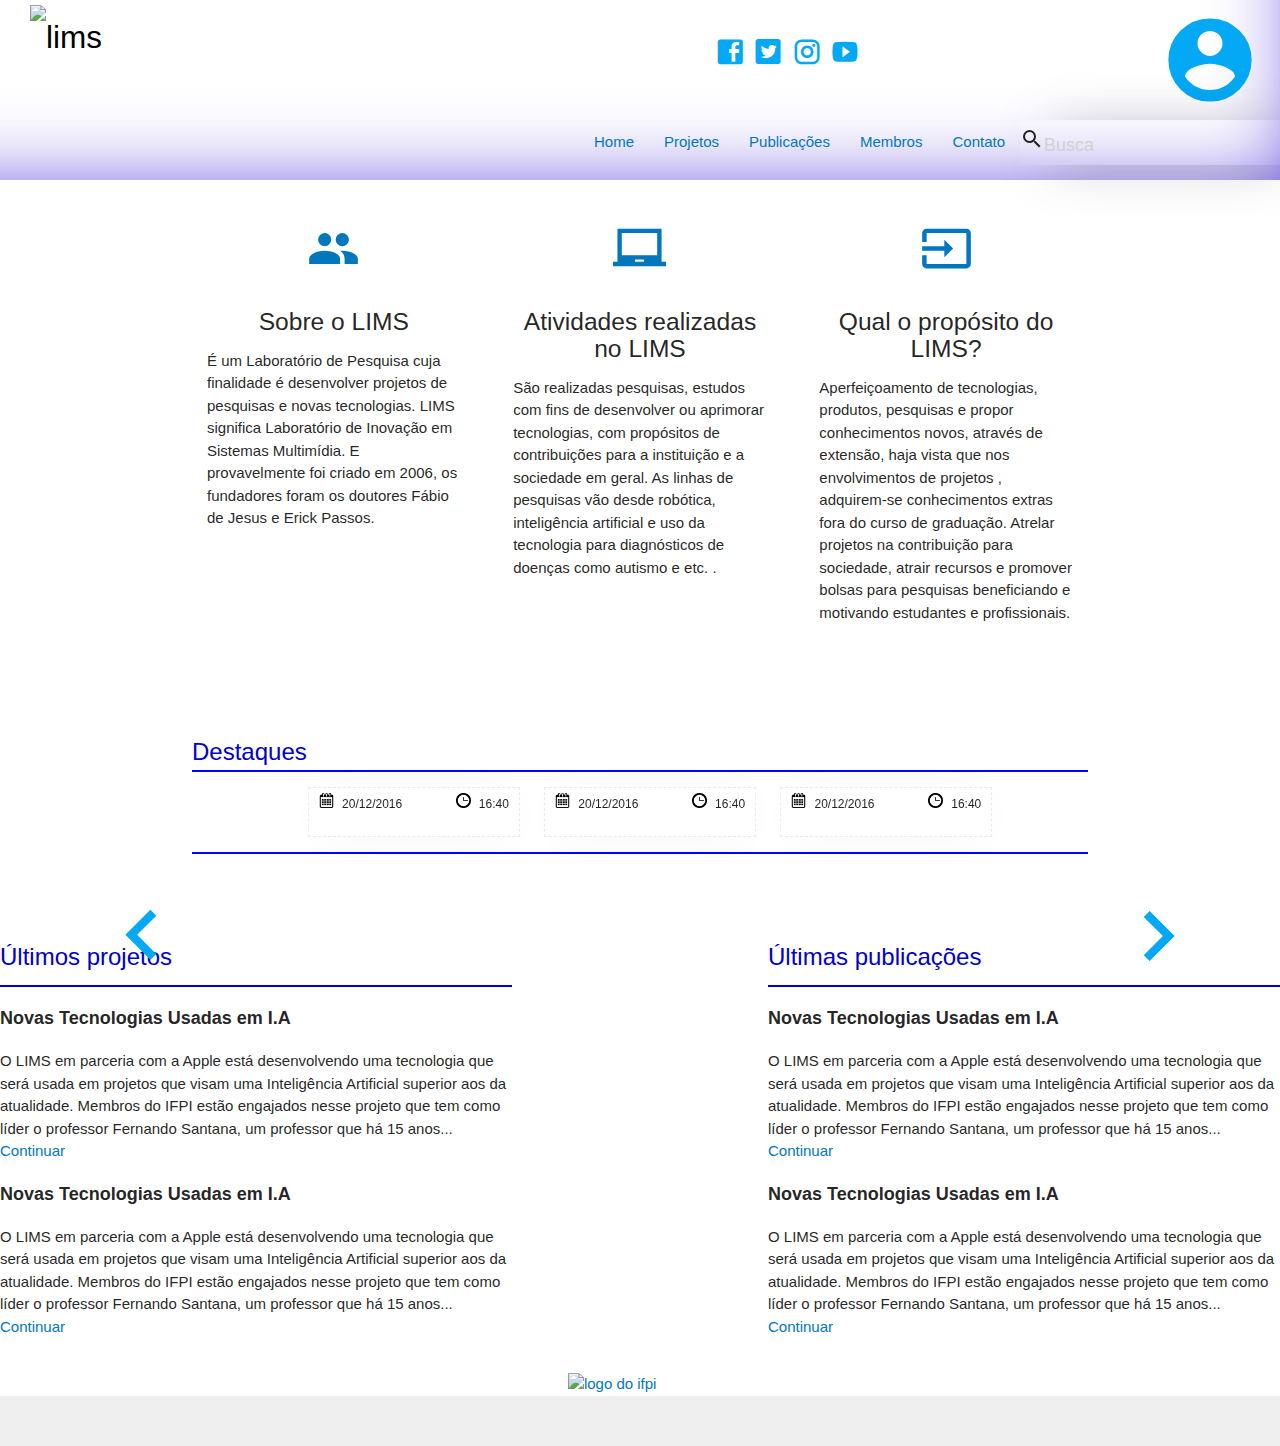
==== commit 8317daa3: "codigo organizado" ====
--- a/index.html
+++ b/index.html
@@ -2,28 +2,32 @@
 <html lang="pt-br">
 <head>
 
-  <meta http-equiv="Content-Type" content="text/html; charset=UTF-8"/>
-  <meta name="viewport" content="width=device-width, initial-scale=1, maximum-scale=1.0"/>
-  <title>LIMS - Laboratório de Inovação em Sistemas Multimídia</title>
-
-  <!-- CSS  -->
-  <!--  Scripts-->
-  
-  <link href="https://fonts.googleapis.com/icon?family=Material+Icons" rel="stylesheet">
-  <link href="css/materialdesignicons.min.css" media="all" rel="stylesheet" type="text/css" />
-  <link href="css/materialize.css" type="text/css" rel="stylesheet" media="screen,projection"/>
-  <link href="css/fonts.css" type="text/css" rel="stylesheet" media="screen,projection"/>
-  <link href="css/style.css" type="text/css" rel="stylesheet" media="screen,projection"/>
-  <link rel="stylesheet" href="css/carroselhorizontal.css">
- 
+	<meta http-equiv="Content-Type" content="text/html; charset=UTF-8"/>
+	<meta name="viewport" content="width=device-width, initial-scale=1, maximum-scale=1.0"/>
+	<title>LIMS - Laboratório de Inovação em Sistemas Multimídia</title>
+
+	<!-- CSS  -->
+	<!--  Scripts-->
+
+	<link href="https://fonts.googleapis.com/icon?family=Material+Icons" rel="stylesheet">
+	<link href="css/materialdesignicons.min.css" media="all" rel="stylesheet" type="text/css" />
+	<link href="css/materialize.css" type="text/css" rel="stylesheet" media="screen,projection"/>
+	<link href="css/fonts.css" type="text/css" rel="stylesheet" media="screen,projection"/>
+	<link href="css/style.css" type="text/css" rel="stylesheet" media="screen,projection"/>
+	<link rel="stylesheet" href="css/carroselhorizontal.css">
+
 </head>
 
 <body>
+
+	<!-- FORMULARIO LOGIN -->
 	<div id="formulario-nibble-login" class="formulario-nibble-login">
 		
-        
+
 	</div>
-
+	<!-- FIM DO FORMULARIO LOGIN -->
+
+	<!-- FORMULARIO DE CONTATO -->
 	<div id="formulario-nibble">
 		<div id="botao-nibble-fechar"><i id="botao_fechar" class="material-icons">highlight_off</i> </div>
 		<div class="row">
@@ -33,7 +37,6 @@
 						<i class="material-icons prefix">account_circle</i>
 						<input id="icon_prefix" type="text" class="validate" required="">
 						<label for="icon_prefix">Nome</label>
-
 					</div>
 					<div class="input-field col s6">
 						<i class="material-icons prefix">email</i>
@@ -71,23 +74,25 @@
 			</form>
 		</div>
 	</div>
-
+	<!-- FIM DO FORMULARIO DE CONTATO -->
+
+	<!-- FORMULARIO BUSCA -->
 	<div class="conteiner-busca-nibble">
 		<form class="busca-nibble">
 			<i class="material-icons">search</i><input placeholder="Busca">
 		</form>
 	</div>
-
-
+	<!-- FIM DO FORMULARIO DE BUSCA -->
+
+	<!-- MENU -->
 	<script>
 		$(function(){
 			$(".button-collapse").sideNav();
 		});
 	</script>
- <div class="nav-wrapper">
+
 	<nav>
-		
-		
+		<div class="nav-wrapper">
 			<a href="#" class="brand-logo"><img alt="lims" src="images/logos/lims.png"></a>
 			<a href="#" data-activates="menu-mobile" class="button-collapse">
 				<i class="material-icons">menu</i>
@@ -96,469 +101,382 @@
 				<li><a id="btn_home" href="#"><span class="light-blue-text text-darken-3">Home</span></a></li>
 				<li><a id="btn_projetos" href="#"><span class="light-blue-text text-darken-3">Projetos</span></a></li>
 				<li><a id="btn_publicacoes" href="#"><span class="light-blue-text text-darken-3">Publicações</span></a></li>
-				<li><a id="btn_membros" href="#"><span class="light-blue-text text-darken-3">Membros</a></span></li>
-				<li><a id="btn_contato" href="#"><span class="light-blue-text text-darken-3">Contato</a></span></li>
+				<li><a id="btn_membros" href="#"><span class="light-blue-text text-darken-3">Membros</span></a></li>
+				<li><a id="btn_contato" href="#"><span class="light-blue-text text-darken-3">Contato</span></a></li>
 			</ul>
-			
-			
-		</nav>
-         <div id="login-nibble"><i id="icone-login" class="material-icons">account_circle</i></div>
-         <div id="menuface"><span class="mdi mdi-facebook-box"></span>
-         	<span class="mdi mdi-twitter-box"></span>
-         	<span class="mdi mdi-instagram"></span>
-         	<span class="mdi mdi-youtube-play"></span>
-         </div>
-
-		<div class="container">
-				
-			<div id="nibble_lista">
-				<ul>
-					<li class="listas">
-						<img title="IA" src="images/IA.jpg">
-						<div class='tempo'><img src="images/tempo/calendario.png">
-							<span class="tempo_valores">20/12/2016</span>
-							<img class="img2" src="images/tempo/relogio.png">
-							<span class="tempo_valores">16:40</span></div>
-							<p class="titulo">Novas Tecnologias Usadas em I.A</p>
-							<div class="conteudo">O LIMS em parceria com a Apple está desenvolvendo 
-								uma tecnologia que será usada em projetos que visam 
-								uma Inteligência Artificial superior aos da atualidade. 
-								Membros do IFPI estão engajados nesse projeto que tem como 
-								líder o professor Fernando Santana, um professor que há 15 anos...
-							</div>
-							<div class='link_continuar'>
-								<a href="#">continuar</a>
-							</div>
-
-						</li>
-						<li class="listas">
-							<img title="IA" src="images/IA.jpg">
-							<div class='tempo'><img src="images/tempo/calendario.png">
-								<span class="tempo_valores">20/12/2016</span>
-								<img class="img2" src="images/tempo/relogio.png">
-								<span class="tempo_valores">16:40</span></div>
-								<p class="titulo">Novas Tecnologias Usadas em I.A</p>
-								<div class="conteudo">O LIMS em parceria com a Apple está desenvolvendo 
-									uma tecnologia que será usada em projetos que visam 
-									uma Inteligência Artificial superior aos da atualidade. 
-									Membros do IFPI estão engajados nesse projeto que tem como 
-									líder o professor Fernando Santana, um professor que há 15 anos...
-								</div>
-								<div class='link_continuar'>
-									<a href="#">continuar</a>
-								</div>
-
-							</li>
-							<li class="listas">
-								<img title="IA" src="images/IA.jpg">
-								<div class='tempo'><img src="images/tempo/calendario.png">
-									<span class="tempo_valores">20/12/2016</span>
-									<img class="img2" src="images/tempo/relogio.png">
-									<span class="tempo_valores">16:40</span></div>
-									<p class="titulo">Novas Tecnologias Usadas em I.A</p>
-									<div class="conteudo">O LIMS em parceria com a Apple está desenvolvendo 
-										uma tecnologia que será usada em projetos que visam 
-										uma Inteligência Artificial superior aos da atualidade. 
-										Membros do IFPI estão engajados nesse projeto que tem como 
-										líder o professor Fernando Santana, um professor que há 15 anos...
-									</div>
-									<div class='link_continuar'>
-										<a href="#">continuar</a>
-									</div>
-
-								</li>
-								<li class="listas">
-									<img title="IA" src="images/IA.jpg">
-									<div class='tempo'><img src="images/tempo/calendario.png">
-										<span class="tempo_valores">20/12/2016</span>
-										<img class="img2" src="images/tempo/relogio.png">
-										<span class="tempo_valores">16:40</span></div>
-										<p class="titulo">Novas Tecnologias Usadas em I.A</p>
-										<div class="conteudo">O LIMS em parceria com a Apple está desenvolvendo 
-											uma tecnologia que será usada em projetos que visam 
-											uma Inteligência Artificial superior aos da atualidade. 
-											Membros do IFPI estão engajados nesse projeto que tem como 
-											líder o professor Fernando Santana, um professor que há 15 anos...
-										</div>
-										<div class='link_continuar'>
-											<a href="#">continuar</a>
-										</div>
-
-									</li>
-									<li class="listas">
-										<img title="IA" src="images/IA.jpg">
-										<div class='tempo'><img src="images/tempo/calendario.png">
-											<span class="tempo_valores">20/12/2016</span>
-											<img class="img2" src="images/tempo/relogio.png">
-											<span class="tempo_valores">16:40</span></div>
-											<p class="titulo">Novas Tecnologias Usadas em I.A</p>
-											<div class="conteudo">O LIMS em parceria com a Apple está desenvolvendo 
-												uma tecnologia que será usada em projetos que visam 
-												uma Inteligência Artificial superior aos da atualidade. 
-												Membros do IFPI estão engajados nesse projeto que tem como 
-												líder o professor Fernando Santana, um professor que há 15 anos...
-											</div>
-											<div class='link_continuar'>
-												<a href="#">continuar</a>
-											</div>
-
-										</li>
-										<li class="listas">
-											<img title="IA" src="images/IA.jpg">
-											<div class='tempo'><img src="images/tempo/calendario.png">
-												<span class="tempo_valores">20/12/2016</span>
-												<img class="img2" src="images/tempo/relogio.png">
-												<span class="tempo_valores">16:40</span></div>
-												<p class="titulo">Novas Tecnologias Usadas em I.A</p>
-												<div class="conteudo">O LIMS em parceria com a Apple está desenvolvendo 
-													uma tecnologia que será usada em projetos que visam 
-													uma Inteligência Artificial superior aos da atualidade. 
-													Membros do IFPI estão engajados nesse projeto que tem como 
-													líder o professor Fernando Santana, um professor que há 15 anos...
-												</div>
-												<div class='link_continuar'>
-													<a href="#">continuar</a>
-												</div>
-
-											</li>
-											<li class="listas">
-												<img title="IA" src="images/IA.jpg">
-												<div class='tempo'><img src="images/tempo/calendario.png">
-													<span class="tempo_valores">20/12/2016</span>
-													<img class="img2" src="images/tempo/relogio.png">
-													<span class="tempo_valores">16:40</span></div>
-													<p class="titulo">Novas Tecnologias Usadas em I.A</p>
-													<div class="conteudo">O LIMS em parceria com a Apple está desenvolvendo 
-														uma tecnologia que será usada em projetos que visam 
-														uma Inteligência Artificial superior aos da atualidade. 
-														Membros do IFPI estão engajados nesse projeto que tem como 
-														líder o professor Fernando Santana, um professor que há 15 anos...
-													</div>
-													<div class='link_continuar'>
-														<a href="#">continuar</a>
-													</div>
-
-												</li>
-												<li class="listas">
-													<img title="IA" src="images/IA.jpg">
-													<div class='tempo'><img src="images/tempo/calendario.png">
-														<span class="tempo_valores">20/12/2016</span>
-														<img class="img2" src="images/tempo/relogio.png">
-														<span class="tempo_valores">16:40</span></div>
-														<p class="titulo">Novas Tecnologias Usadas em I.A</p>
-														<div class="conteudo">O LIMS em parceria com a Apple está desenvolvendo 
-															uma tecnologia que será usada em projetos que visam 
-															uma Inteligência Artificial superior aos da atualidade. 
-															Membros do IFPI estão engajados nesse projeto que tem como 
-															líder o professor Fernando Santana, um professor que há 15 anos...
-														</div>
-														<div class='link_continuar'>
-															<a href="#">continuar</a>
-														</div>
-
-													</li>
-													<li class="listas">
-														<img title="IA" src="images/IA.jpg">
-														<div class='tempo'><img src="images/tempo/calendario.png">
-															<span class="tempo_valores">20/12/2016</span>
-															<img class="img2" src="images/tempo/relogio.png">
-															<span class="tempo_valores">16:40</span></div>
-															<p class="titulo">Novas Tecnologias Usadas em I.A</p>
-															<div class="conteudo">O LIMS em parceria com a Apple está desenvolvendo 
-																uma tecnologia que será usada em projetos que visam 
-																uma Inteligência Artificial superior aos da atualidade. 
-																Membros do IFPI estão engajados nesse projeto que tem como 
-																líder o professor Fernando Santana, um professor que há 15 anos...
-															</div>
-															<div class='link_continuar'>
-																<a href="#">continuar</a>
-															</div>
-
-														</li>
-													</ul>
-
-													<div class="paginacao">
-														<ul class="pagination">
-															<li class="disabled"><a href="#!"><i class="material-icons">chevron_left</i></a></li>
-															<li class="active"><a href="#!">1</a></li>
-															<li class="waves-effect"><a href="#!">2</a></li>
-															<li class="waves-effect"><a href="#!">3</a></li>
-															<li class="waves-effect"><a href="#!">4</a></li>
-															<li class="waves-effect"><a href="#!">5</a></li>
-															<li class="waves-effect"><a href="#!"><i class="material-icons">chevron_right</i></a></li>
-														</ul>
-
-													</div>
-
-												</div>
-
-
-												<div class="pj_conteudo" id="pj_projetos">
-													<ul class="collection" id="lis_projetos">
-														<li class="collection-item avatar">
-															<i class="material-icons circle green">insert_chart</i>
-															<span class="title">Projeto de Desenvolvimento de Tecnologia para Reconhecimento Facial</span>
-															<p class="pj_subtitulo">projeto está sendo realizado em parceria com alunos e professores
-															</p>
-															<p class="pj_datas">
-																<span class="dt_inicio">Data de Início: </span>
-																<span class="dt_conteudo">15/10/2016</span>
-															</p>
-															<a href="#!" class="secondary-content"><i class="material-icons">description</i></a>
-														</li>
-														<li class="collection-item avatar">
-															<i class="material-icons circle green">insert_chart</i>
-															<span class="title">Projeto de Desenvolvimento de Tecnologia para Reconhecimento Facial</span>
-															<p class="pj_subtitulo">projeto está sendo realizado em parceria com alunos e professores
-															</p>
-															<p class="pj_datas">
-																<span class="dt_inicio">Data de Início: </span>
-																<span class="dt_conteudo">15/10/2016</span>
-															</p>
-															<a href="#!" class="secondary-content"><i class="material-icons">description</i></a>
-														</li>
-														<li class="collection-item avatar">
-															<i class="material-icons circle green">insert_chart</i>
-															<span class="title">Projeto de Desenvolvimento de Tecnologia para Reconhecimento Facial</span>
-															<p class="pj_subtitulo">projeto está sendo realizado em parceria com alunos e professores
-															</p>
-															<p class="pj_datas">
-																<span class="dt_inicio">Data de Início: </span>
-																<span class="dt_conteudo">15/10/2016</span>
-															</p>
-															<a href="#!" class="secondary-content"><i class="material-icons">description</i></a>
-														</li>
-														<li class="collection-item avatar">
-															<i class="material-icons circle green">insert_chart</i>
-															<span class="title">Projeto de Desenvolvimento de Tecnologia para Reconhecimento Facial</span>
-															<p class="pj_subtitulo">projeto está sendo realizado em parceria com alunos e professores
-															</p>
-															<p class="pj_datas">
-																<span class="dt_inicio">Data de Início: </span>
-																<span class="dt_conteudo">15/10/2016</span>
-															</p>
-															<a href="#!" class="secondary-content"><i class="material-icons">description</i></a>
-														</li>
-														<li class="collection-item avatar">
-															<i class="material-icons circle green">insert_chart</i>
-															<span class="title">Projeto de Desenvolvimento de Tecnologia para Reconhecimento Facial</span>
-															<p class="pj_subtitulo">projeto está sendo realizado em parceria com alunos e professores
-															</p>
-															<p class="pj_datas">
-																<span class="dt_inicio">Data de Início: </span>
-																<span class="dt_conteudo">15/10/2016</span>
-															</p>
-															<a href="#!" class="secondary-content"><i class="material-icons">description</i></a>
-														</li>
-														<li class="collection-item avatar">
-															<i class="material-icons circle green">insert_chart</i>
-															<span class="title">Projeto de Desenvolvimento de Tecnologia para Reconhecimento Facial</span>
-															<p class="pj_subtitulo">projeto está sendo realizado em parceria com alunos e professores
-															</p>
-															<p class="pj_datas">
-																<span class="dt_inicio">Data de Início: </span>
-																<span class="dt_conteudo">15/10/2016</span>
-															</p>
-															<a href="#!" class="secondary-content"><i class="material-icons">description</i></a>
-														</li>
-														<li class="collection-item avatar">
-															<i class="material-icons circle green">insert_chart</i>
-															<span class="title">Projeto de Desenvolvimento de Tecnologia para Reconhecimento Facial</span>
-															<p class="pj_subtitulo">projeto está sendo realizado em parceria com alunos e professores
-															</p>
-															<p class="pj_datas">
-																<span class="dt_inicio">Data de Início: </span>
-																<span class="dt_conteudo">15/10/2016</span>
-															</p>
-															<a href="#!" class="secondary-content"><i class="material-icons">description</i></a>
-														</li>
-														<li class="collection-item avatar">
-															<i class="material-icons circle green">insert_chart</i>
-															<span class="title">Projeto de Desenvolvimento de Tecnologia para Reconhecimento Facial</span>
-															<p class="pj_subtitulo">projeto está sendo realizado em parceria com alunos e professores
-															</p>
-															<p class="pj_datas">
-																<span class="dt_inicio">Data de Início: </span>
-																<span class="dt_conteudo">15/10/2016</span>
-															</p>
-															<a href="#!" class="secondary-content"><i class="material-icons">description</i></a>
-														</li>
-
-													</ul>
-
-													<div class="paginacao">
-														<ul class="pagination">
-															<li class="disabled"><a href="#!"><i class="material-icons">chevron_left</i></a></li>
-															<li class="active"><a href="#!">1</a></li>
-															<li class="waves-effect"><a href="#!">2</a></li>
-															<li class="waves-effect"><a href="#!">3</a></li>
-															<li class="waves-effect"><a href="#!">4</a></li>
-															<li class="waves-effect"><a href="#!">5</a></li>
-															<li class="waves-effect"><a href="#!"><i class="material-icons">chevron_right</i></a></li>
-														</ul>
-
-													</div>
-
-												</div>
-
-
-
-
-
-
-
-
-												<div class="nibble_conteudo" id="nibble_membros">
-
-													<div class="colunas_membros">
-														<ul class="collection" id="list_membros">
-															<li class="collection-item avatar">
-																<img src="images/membros/duany.png" alt="" class="circle">
-																<span class="title">Duany Dreyton</span>
-																<p>
-																	<span class="cargo">Professor</span>
-																	<span class="local">IFPI - Teresina</span>
-																</p>
-																<div class="detalhe_membro"><table><tr><td class="imagens_membros"><a href="#"><i class="material-icons">contact_mail</i></a></td><td class="contato">contato</td>
-																	<td class="imagens_membros"><a href="#"><i class="material-icons">description</i></a></td><td class="perfil">perfil</td>
-																</tr></table>
-															</div>
-
-														</li>
-														<li class="collection-item avatar">
-															<img src="images/membros/fernando.png" alt="" class="circle">
-															<span class="title">Fernando Santana</span>
-															<p>
-																<span class="cargo">Professor</span>
-																<span class="local">IFPI - Teresina</span>
-															</p>
-															<div class="detalhe_membro"><table><tr><td class="imagens_membros"><a href="#"><i class="material-icons">contact_mail</i></a></td><td class="contato">contato</td>
-																<td class="imagens_membros"><a href="#"><i class="material-icons">description</i></a></td><td class="perfil">perfil</td>
-															</tr></table>
-														</div>
-
-													</li>
-													<li class="collection-item avatar">
-														<img src="images/membros/fabio.png" alt="" class="circle">
-														<span class="title">Fábio de Jesus</span>
-														<p>
-															<span class="cargo">Professor</span>
-															<span class="local">IFPI - Teresina</span>
-														</p>
-														<div class="detalhe_membro"><table><tr><td class="imagens_membros"><a href="#"><i class="material-icons">contact_mail</i></a></td><td class="contato">contato</td>
-															<td class="imagens_membros"><a href="#"><i class="material-icons">description</i></a></td><td class="perfil">perfil</td>
-														</tr></table>
-													</div>
-
-												</li>
-												<li class="collection-item avatar">
-													<img src="images/membros/duany.png" alt="" class="circle">
-													<span class="title">Duany Dreyton</span>
-													<p>
-														<span class="cargo">Professor</span>
-														<span class="local">IFPI - Teresina</span>
-													</p>
-													<div class="detalhe_membro"><table><tr><td class="imagens_membros"><a href="#"><i class="material-icons">contact_mail</i></a></td><td class="contato">contato</td>
-														<td class="imagens_membros"><a href="#"><i class="material-icons">description</i></a></td><td class="perfil">perfil</td>
-													</tr></table>
-												</div>
-
-											</li>
-											<li class="collection-item avatar">
-												<img src="images/membros/fernando.png" alt="" class="circle">
-												<span class="title">Fernando Santana</span>
-												<p>
-													<span class="cargo">Professor</span>
-													<span class="local">IFPI - Teresina</span>
-												</p>
-												<div class="detalhe_membro"><table><tr><td class="imagens_membros"><a href="#"><i class="material-icons">contact_mail</i></a></td><td class="contato">contato</td>
-													<td class="imagens_membros"><a href="#"><i class="material-icons">description</i></a></td><td class="perfil">perfil</td>
-												</tr></table>
-											</div>
-
-										</li>
-										<li class="collection-item avatar">
-											<img src="images/membros/fabio.png" alt="" class="circle">
-											<span class="title">Fábio de Jesus</span>
-											<p>
-												<span class="cargo">Professor</span>
-												<span class="local">IFPI - Teresina</span>
-											</p>
-											<div class="detalhe_membro"><table><tr><td class="imagens_membros"><a href="#"><i class="material-icons">contact_mail</i></a></td><td class="contato">contato</td>
-												<td class="imagens_membros"><a href="#"><i class="material-icons">description</i></a></td><td class="perfil">perfil</td>
-											</tr></table>
-										</div>
-
-									</li>
-									<li class="collection-item avatar">
-										<img src="images/membros/duany.png" alt="" class="circle">
-										<span class="title">Duany Dreyton</span>
-										<p>
-											<span class="cargo">Professor</span>
-											<span class="local">IFPI - Teresina</span>
-										</p>
-										<div class="detalhe_membro"><table><tr><td class="imagens_membros"><a href="#"><i class="material-icons">contact_mail</i></a></td><td class="contato">contato</td>
-											<td class="imagens_membros"><a href="#"><i class="material-icons">description</i></a></td><td class="perfil">perfil</td>
-										</tr></table>
-									</div>
-
-								</li>
-								<li class="collection-item avatar">
-									<img src="images/membros/fernando.png" alt="" class="circle">
-									<span class="title">Fernando Santana</span>
-									<p>
-										<span class="cargo">Professor</span>
-										<span class="local">IFPI - Teresina</span>
-									</p>
-									<div class="detalhe_membro"><table><tr><td class="imagens_membros"><a href="#"><i class="material-icons">contact_mail</i></a></td><td class="contato">contato</td>
-										<td class="imagens_membros"><a href="#"><i class="material-icons">description</i></a></td><td class="perfil">perfil</td>
-									</tr></table>
-								</div>
-
-							</li>
-							<li class="collection-item avatar">
-								<img src="images/membros/fabio.png" alt="" class="circle">
-								<span class="title">Fábio de Jesus</span>
-								<p>
-									<span class="cargo">Professor</span>
-									<span class="local">IFPI - Teresina</span>
-								</p>
-								<div class="detalhe_membro"><table><tr><td class="imagens_membros"><a href="#"><i class="material-icons">contact_mail</i></a></td><td class="contato">contato</td>
-									<td class="imagens_membros"><a href="#"><i class="material-icons">description</i></a></td><td class="perfil">perfil</td>
-								</tr></table>
-							</div>
-
-						</li>
-					</ul>
-				</div>
-				<div class="colunas_membros">
-
-					<ul class="collection">
-						<li class="collection-item avatar">
-							<img src="images/membros/duany.png" alt="" class="circle">
-							<span class="title">Duany Dreyton</span>
-							<p>
-								<span class="cargo">Professor</span>
-								<span class="local">IFPI - Teresina</span>
-							</p>
-							<div class="detalhe_membro"><table><tr><td class="imagens_membros"><a href="#"><i class="material-icons">contact_mail</i></a></td><td class="contato">contato</td>
-								<td class="imagens_membros"><a href="#"><i class="material-icons">description</i></a></td><td class="perfil">perfil</td>
-							</tr></table>
-						</div>
-
-					</li>
-					<li class="collection-item avatar">
-						<img src="images/membros/fernando.png" alt="" class="circle">
-						<span class="title">Fernando Santana</span>
-						<p>
-							<span class="cargo">Professor</span>
-							<span class="local">IFPI - Teresina</span>
-						</p>
-						<div class="detalhe_membro"><table><tr><td class="imagens_membros"><a href="#"><i class="material-icons">contact_mail</i></a></td><td class="contato">contato</td>
-							<td class="imagens_membros"><a href="#"><i class="material-icons">description</i></a></td><td class="perfil">perfil</td>
-						</tr></table>
-					</div>
-
+			<ul class="side-nav" id="menu-mobile">
+				<li><a id="btn_home" href="#"><span class="light-blue-text text-darken-3">Home</span></a></li>
+				<li><a id="btn_projetos" href="#"><span class="light-blue-text text-darken-3">Projetos</span></a></li>
+				<li><a id="btn_publicacoes" href="#"><span class="light-blue-text text-darken-3">Publicações</span></a></li>
+				<li><a id="btn_membros" href="#"><span class="light-blue-text text-darken-3">Membros</span></a></li>
+				<li><a id="btn_contato" href="#"><span class="light-blue-text text-darken-3">Contato</span></a></li>
+			</ul>
+		</div>
+	</nav>
+	<!-- FIM MENU -->
+
+	<!-- REDE SOCIAL -->
+	<div id="login-nibble"><i id="icone-login" class="material-icons">account_circle</i></div>
+	<div id="menuface"><span class="mdi mdi-facebook-box"></span>
+		<span class="mdi mdi-twitter-box"></span>
+		<span class="mdi mdi-instagram"></span>
+		<span class="mdi mdi-youtube-play"></span>
+	</div>
+	<!-- FIM REDE SOCIAL-->
+
+	<!-- PUBLICAÇÕES -->
+	<div class="container">
+		<div id="nibble_lista">
+			<ul>
+				<li class="listas">
+					<img title="IA" src="images/IA.jpg">
+					<div class='tempo'>
+						<img src="images/tempo/calendario.png">
+						<span class="tempo_valores">20/12/2016</span>
+						<img class="img2" src="images/tempo/relogio.png">
+						<span class="tempo_valores">16:40</span>
+					</div>
+					<p class="titulo">Novas Tecnologias Usadas em I.A</p>
+					<div class="conteudo">O LIMS em parceria com a Apple está desenvolvendo 
+						uma tecnologia que será usada em projetos que visam 
+						uma Inteligência Artificial superior aos da atualidade. 
+						Membros do IFPI estão engajados nesse projeto que tem como 
+						líder o professor Fernando Santana, um professor que há 15 anos...
+					</div>
+					<div class='link_continuar'>
+						<a href="#">Continuar</a>
+					</div>
+				</li>
+				<li class="listas">
+					<img title="IA" src="images/IA.jpg">
+					<div class='tempo'>
+						<img src="images/tempo/calendario.png">
+						<span class="tempo_valores">20/12/2016</span>
+						<img class="img2" src="images/tempo/relogio.png">
+						<span class="tempo_valores">16:40</span>
+					</div>
+					<p class="titulo">Novas Tecnologias Usadas em I.A</p>
+					<div class="conteudo">O LIMS em parceria com a Apple está desenvolvendo 
+						uma tecnologia que será usada em projetos que visam 
+						uma Inteligência Artificial superior aos da atualidade. 
+						Membros do IFPI estão engajados nesse projeto que tem como 
+						líder o professor Fernando Santana, um professor que há 15 anos...
+					</div>
+					<div class='link_continuar'>
+						<a href="#">Continuar</a>
+					</div>
+				</li>
+				<li class="listas">
+					<img title="IA" src="images/IA.jpg">
+					<div class='tempo'>
+						<img src="images/tempo/calendario.png">
+						<span class="tempo_valores">20/12/2016</span>
+						<img class="img2" src="images/tempo/relogio.png">
+						<span class="tempo_valores">16:40</span>
+					</div>
+					<p class="titulo">Novas Tecnologias Usadas em I.A</p>
+					<div class="conteudo">O LIMS em parceria com a Apple está desenvolvendo 
+						uma tecnologia que será usada em projetos que visam 
+						uma Inteligência Artificial superior aos da atualidade. 
+						Membros do IFPI estão engajados nesse projeto que tem como 
+						líder o professor Fernando Santana, um professor que há 15 anos...
+					</div>
+					<div class='link_continuar'>
+						<a href="#">Continuar</a>
+					</div>
+				</li>
+				<li class="listas">
+					<img title="IA" src="images/IA.jpg">
+					<div class='tempo'>
+						<img src="images/tempo/calendario.png">
+						<span class="tempo_valores">20/12/2016</span>
+						<img class="img2" src="images/tempo/relogio.png">
+						<span class="tempo_valores">16:40</span>
+					</div>
+					<p class="titulo">Novas Tecnologias Usadas em I.A</p>
+					<div class="conteudo">O LIMS em parceria com a Apple está desenvolvendo 
+						uma tecnologia que será usada em projetos que visam 
+						uma Inteligência Artificial superior aos da atualidade. 
+						Membros do IFPI estão engajados nesse projeto que tem como 
+						líder o professor Fernando Santana, um professor que há 15 anos...
+					</div>
+					<div class='link_continuar'>
+						<a href="#">Continuar</a>
+					</div>
+				</li>
+				<li class="listas">
+					<img title="IA" src="images/IA.jpg">
+					<div class='tempo'>
+						<img src="images/tempo/calendario.png">
+						<span class="tempo_valores">20/12/2016</span>
+						<img class="img2" src="images/tempo/relogio.png">
+						<span class="tempo_valores">16:40</span>
+					</div>
+					<p class="titulo">Novas Tecnologias Usadas em I.A</p>
+					<div class="conteudo">O LIMS em parceria com a Apple está desenvolvendo 
+						uma tecnologia que será usada em projetos que visam 
+						uma Inteligência Artificial superior aos da atualidade. 
+						Membros do IFPI estão engajados nesse projeto que tem como 
+						líder o professor Fernando Santana, um professor que há 15 anos...
+					</div>
+					<div class='link_continuar'>
+						<a href="#">Continuar</a>
+					</div>
+				</li>
+				<li class="listas">
+					<img title="IA" src="images/IA.jpg">
+					<div class='tempo'>
+						<img src="images/tempo/calendario.png">
+						<span class="tempo_valores">20/12/2016</span>
+						<img class="img2" src="images/tempo/relogio.png">
+						<span class="tempo_valores">16:40</span>
+					</div>
+					<p class="titulo">Novas Tecnologias Usadas em I.A</p>
+					<div class="conteudo">O LIMS em parceria com a Apple está desenvolvendo 
+						uma tecnologia que será usada em projetos que visam 
+						uma Inteligência Artificial superior aos da atualidade. 
+						Membros do IFPI estão engajados nesse projeto que tem como 
+						líder o professor Fernando Santana, um professor que há 15 anos...
+					</div>
+					<div class='link_continuar'>
+						<a href="#">Continuar</a>
+					</div>
+				</li>
+				<li class="listas">
+					<img title="IA" src="images/IA.jpg">
+					<div class='tempo'>
+						<img src="images/tempo/calendario.png">
+						<span class="tempo_valores">20/12/2016</span>
+						<img class="img2" src="images/tempo/relogio.png">
+						<span class="tempo_valores">16:40</span>
+					</div>
+					<p class="titulo">Novas Tecnologias Usadas em I.A</p>
+					<div class="conteudo">O LIMS em parceria com a Apple está desenvolvendo 
+						uma tecnologia que será usada em projetos que visam 
+						uma Inteligência Artificial superior aos da atualidade. 
+						Membros do IFPI estão engajados nesse projeto que tem como 
+						líder o professor Fernando Santana, um professor que há 15 anos...
+					</div>
+					<div class='link_continuar'>
+						<a href="#">Continuar</a>
+					</div>
+				</li>
+				<li class="listas">
+					<img title="IA" src="images/IA.jpg">
+					<div class='tempo'>
+						<img src="images/tempo/calendario.png">
+						<span class="tempo_valores">20/12/2016</span>
+						<img class="img2" src="images/tempo/relogio.png">
+						<span class="tempo_valores">16:40</span>
+					</div>
+					<p class="titulo">Novas Tecnologias Usadas em I.A</p>
+					<div class="conteudo">O LIMS em parceria com a Apple está desenvolvendo 
+						uma tecnologia que será usada em projetos que visam 
+						uma Inteligência Artificial superior aos da atualidade. 
+						Membros do IFPI estão engajados nesse projeto que tem como 
+						líder o professor Fernando Santana, um professor que há 15 anos...
+					</div>
+					<div class='link_continuar'>
+						<a href="#">Continuar</a>
+					</div>
+				</li>
+				<li class="listas">
+					<img title="IA" src="images/IA.jpg">
+					<div class='tempo'>
+						<img src="images/tempo/calendario.png">
+						<span class="tempo_valores">20/12/2016</span>
+						<img class="img2" src="images/tempo/relogio.png">
+						<span class="tempo_valores">16:40</span>
+					</div>
+					<p class="titulo">Novas Tecnologias Usadas em I.A</p>
+					<div class="conteudo">O LIMS em parceria com a Apple está desenvolvendo 
+						uma tecnologia que será usada em projetos que visam 
+						uma Inteligência Artificial superior aos da atualidade. 
+						Membros do IFPI estão engajados nesse projeto que tem como 
+						líder o professor Fernando Santana, um professor que há 15 anos...
+					</div>
+					<div class='link_continuar'>
+						<a href="#">Continuar</a>
+					</div>
+				</li>
+			</ul>
+
+			<div class="paginacao">
+				<ul class="pagination">
+					<li class="disabled"><a href="#!"><i class="material-icons">chevron_left</i></a></li>
+					<li class="active"><a href="#!">1</a></li>
+					<li class="waves-effect"><a href="#!">2</a></li>
+					<li class="waves-effect"><a href="#!">3</a></li>
+					<li class="waves-effect"><a href="#!">4</a></li>
+					<li class="waves-effect"><a href="#!">5</a></li>
+					<li class="waves-effect"><a href="#!"><i class="material-icons">chevron_right</i></a></li>
+				</ul>
+			</div>
+		</div>
+	</div>
+	<!-- FIM PUBLICAÇÕES -->
+
+	<!-- PROJETOS -->
+	<div class="pj_conteudo container" id="pj_projetos">
+		<ul class="collection" id="lis_projetos">
+			<li class="collection-item avatar">
+				<i class="material-icons circle green">insert_chart</i>
+				<span class="title">Projeto de Desenvolvimento de Tecnologia para Reconhecimento Facial</span>
+				<p class="pj_subtitulo">projeto está sendo realizado em parceria com alunos e professores
+				</p>
+				<p class="pj_datas">
+					<span class="dt_inicio">Data de Início: </span>
+					<span class="dt_conteudo">15/10/2016</span>
+				</p>
+				<a href="#!" class="secondary-content"><i class="material-icons">description</i></a>
+			</li>
+			<li class="collection-item avatar">
+				<i class="material-icons circle green">insert_chart</i>
+				<span class="title">Projeto de Desenvolvimento de Tecnologia para Reconhecimento Facial</span>
+				<p class="pj_subtitulo">projeto está sendo realizado em parceria com alunos e professores
+				</p>
+				<p class="pj_datas">
+					<span class="dt_inicio">Data de Início: </span>
+					<span class="dt_conteudo">15/10/2016</span>
+				</p>
+				<a href="#!" class="secondary-content"><i class="material-icons">description</i></a>
+			</li>
+			<li class="collection-item avatar">
+				<i class="material-icons circle green">insert_chart</i>
+				<span class="title">Projeto de Desenvolvimento de Tecnologia para Reconhecimento Facial</span>
+				<p class="pj_subtitulo">projeto está sendo realizado em parceria com alunos e professores
+				</p>
+				<p class="pj_datas">
+					<span class="dt_inicio">Data de Início: </span>
+					<span class="dt_conteudo">15/10/2016</span>
+				</p>
+				<a href="#!" class="secondary-content"><i class="material-icons">description</i></a>
+			</li>
+			<li class="collection-item avatar">
+				<i class="material-icons circle green">insert_chart</i>
+				<span class="title">Projeto de Desenvolvimento de Tecnologia para Reconhecimento Facial</span>
+				<p class="pj_subtitulo">projeto está sendo realizado em parceria com alunos e professores
+				</p>
+				<p class="pj_datas">
+					<span class="dt_inicio">Data de Início: </span>
+					<span class="dt_conteudo">15/10/2016</span>
+				</p>
+				<a href="#!" class="secondary-content"><i class="material-icons">description</i></a>
+			</li>
+			<li class="collection-item avatar">
+				<i class="material-icons circle green">insert_chart</i>
+				<span class="title">Projeto de Desenvolvimento de Tecnologia para Reconhecimento Facial</span>
+				<p class="pj_subtitulo">projeto está sendo realizado em parceria com alunos e professores
+				</p>
+				<p class="pj_datas">
+					<span class="dt_inicio">Data de Início: </span>
+					<span class="dt_conteudo">15/10/2016</span>
+				</p>
+				<a href="#!" class="secondary-content"><i class="material-icons">description</i></a>
+			</li>
+			<li class="collection-item avatar">
+				<i class="material-icons circle green">insert_chart</i>
+				<span class="title">Projeto de Desenvolvimento de Tecnologia para Reconhecimento Facial</span>
+				<p class="pj_subtitulo">projeto está sendo realizado em parceria com alunos e professores
+				</p>
+				<p class="pj_datas">
+					<span class="dt_inicio">Data de Início: </span>
+					<span class="dt_conteudo">15/10/2016</span>
+				</p>
+				<a href="#!" class="secondary-content"><i class="material-icons">description</i></a>
+			</li>
+			<li class="collection-item avatar">
+				<i class="material-icons circle green">insert_chart</i>
+				<span class="title">Projeto de Desenvolvimento de Tecnologia para Reconhecimento Facial</span>
+				<p class="pj_subtitulo">projeto está sendo realizado em parceria com alunos e professores
+				</p>
+				<p class="pj_datas">
+					<span class="dt_inicio">Data de Início: </span>
+					<span class="dt_conteudo">15/10/2016</span>
+				</p>
+				<a href="#!" class="secondary-content"><i class="material-icons">description</i></a>
+			</li>
+			<li class="collection-item avatar">
+				<i class="material-icons circle green">insert_chart</i>
+				<span class="title">Projeto de Desenvolvimento de Tecnologia para Reconhecimento Facial</span>
+				<p class="pj_subtitulo">projeto está sendo realizado em parceria com alunos e professores
+				</p>
+				<p class="pj_datas">
+					<span class="dt_inicio">Data de Início: </span>
+					<span class="dt_conteudo">15/10/2016</span>
+				</p>
+				<a href="#!" class="secondary-content"><i class="material-icons">description</i></a>
+			</li>
+		</ul>
+		<div class="paginacao">
+			<ul class="pagination">
+				<li class="disabled"><a href="#!"><i class="material-icons">chevron_left</i></a></li>
+				<li class="active"><a href="#!">1</a></li>
+				<li class="waves-effect"><a href="#!">2</a></li>
+				<li class="waves-effect"><a href="#!">3</a></li>
+				<li class="waves-effect"><a href="#!">4</a></li>
+				<li class="waves-effect"><a href="#!">5</a></li>
+				<li class="waves-effect"><a href="#!"><i class="material-icons">chevron_right</i></a></li>
+			</ul>
+		</div>
+	</div>
+	<!-- FIM PROJETOS -->
+
+	<!-- MEMBROS -->
+	<div class="nibble_conteudo container" id="nibble_membros">
+		<div class="colunas_membros">
+			<ul class="collection" id="list_membros">
+				<li class="collection-item avatar">
+					<img src="images/membros/duany.png" alt="" class="circle">
+					<span class="title">Duany Dreyton</span>
+					<p>
+						<span class="cargo">Professor</span>
+						<span class="local">IFPI - Teresina</span>
+					</p>
+					<div class="detalhe_membro">
+						<table>
+							<tr>
+								<td class="imagens_membros">
+									<a href="#"><i class="material-icons">contact_mail</i></a>
+								</td>
+								<td class="contato">
+									Contato
+								</td>
+								<td class="imagens_membros">
+									<a href="#"><i class="material-icons">description</i></a>
+								</td>
+								<td class="perfil">
+									Perfil
+								</td>
+							</tr>
+						</table>
+					</div>
+				</li>
+				<li class="collection-item avatar">
+					<img src="images/membros/fernando.png" alt="" class="circle">
+					<span class="title">Fernando Santana</span>
+					<p>
+						<span class="cargo">Professor</span>
+						<span class="local">IFPI - Teresina</span>
+					</p>
+					<div class="detalhe_membro">
+						<table>
+							<tr>
+								<td class="imagens_membros">
+									<a href="#"><i class="material-icons">contact_mail</i></a>
+								</td>
+								<td class="contato">
+									Contato
+								</td>
+								<td class="imagens_membros">
+									<a href="#"><i class="material-icons">description</i></a>
+								</td>
+								<td class="perfil">
+									Perfil
+								</td>
+							</tr>
+						</table>
+					</div>
 				</li>
 				<li class="collection-item avatar">
 					<img src="images/membros/fabio.png" alt="" class="circle">
@@ -567,449 +485,603 @@
 						<span class="cargo">Professor</span>
 						<span class="local">IFPI - Teresina</span>
 					</p>
-					<div class="detalhe_membro"><table><tr><td class="imagens_membros"><a href="#"><i class="material-icons">contact_mail</i></a></td><td class="contato">contato</td>
-						<td class="imagens_membros"><a href="#"><i class="material-icons">description</i></a></td><td class="perfil">perfil</td>
-					</tr></table>
+					<div class="detalhe_membro">
+						<table>
+							<tr>
+								<td class="imagens_membros">
+									<a href="#"><i class="material-icons">contact_mail</i></a>
+								</td>
+								<td class="contato">
+									Contato
+								</td>
+								<td class="imagens_membros">
+									<a href="#"><i class="material-icons">description</i></a>
+								</td>
+								<td class="perfil">
+									Perfil
+								</td>
+							</tr>
+						</table>
+					</div>
+				</li>
+				<li class="collection-item avatar">
+					<img src="images/membros/duany.png" alt="" class="circle">
+					<span class="title">Duany Dreyton</span>
+					<p>
+						<span class="cargo">Professor</span>
+						<span class="local">IFPI - Teresina</span>
+					</p>
+					<div class="detalhe_membro">
+						<table>
+							<tr>
+								<td class="imagens_membros">
+									<a href="#"><i class="material-icons">contact_mail</i></a>
+								</td>
+								<td class="contato">
+									Contato
+								</td>
+								<td class="imagens_membros">
+									<a href="#"><i class="material-icons">description</i></a>
+								</td>
+								<td class="perfil">
+									Perfil
+								</td>
+							</tr>
+						</table>
+					</div>
+				</li>
+				<li class="collection-item avatar">
+					<img src="images/membros/fernando.png" alt="" class="circle">
+					<span class="title">Fernando Santana</span>
+					<p>
+						<span class="cargo">Professor</span>
+						<span class="local">IFPI - Teresina</span>
+					</p>
+					<div class="detalhe_membro">
+						<table>
+							<tr>
+								<td class="imagens_membros">
+									<a href="#"><i class="material-icons">contact_mail</i></a>
+								</td>
+								<td class="contato">
+									Contato
+								</td>
+								<td class="imagens_membros">
+									<a href="#"><i class="material-icons">description</i></a>
+								</td>
+								<td class="perfil">
+									Perfil
+								</td>
+							</tr>
+						</table>
+					</div>
+				</li>
+				<li class="collection-item avatar">
+					<img src="images/membros/fabio.png" alt="" class="circle">
+					<span class="title">Fábio de Jesus</span>
+					<p>
+						<span class="cargo">Professor</span>
+						<span class="local">IFPI - Teresina</span>
+					</p>
+					<div class="detalhe_membro">
+						<table>
+							<tr>
+								<td class="imagens_membros">
+									<a href="#"><i class="material-icons">contact_mail</i></a>
+								</td>
+								<td class="contato">
+									Contato
+								</td>
+								<td class="imagens_membros">
+									<a href="#"><i class="material-icons">description</i></a>
+								</td>
+								<td class="perfil">
+									Perfil
+								</td>
+							</tr>
+						</table>
+					</div>
+				</li>
+				<li class="collection-item avatar">
+					<img src="images/membros/duany.png" alt="" class="circle">
+					<span class="title">Duany Dreyton</span>
+					<p>
+						<span class="cargo">Professor</span>
+						<span class="local">IFPI - Teresina</span>
+					</p>
+					<div class="detalhe_membro">
+						<table>
+							<tr>
+								<td class="imagens_membros">
+									<a href="#"><i class="material-icons">contact_mail</i></a>
+								</td>
+								<td class="contato">
+									Contato
+								</td>
+								<td class="imagens_membros">
+									<a href="#"><i class="material-icons">description</i></a>
+								</td>
+								<td class="perfil">
+									Perfil
+								</td>
+							</tr>
+						</table>
+					</div>
+				</li>
+				<li class="collection-item avatar">
+					<img src="images/membros/fernando.png" alt="" class="circle">
+					<span class="title">Fernando Santana</span>
+					<p>
+						<span class="cargo">Professor</span>
+						<span class="local">IFPI - Teresina</span>
+					</p>
+					<div class="detalhe_membro">
+						<table>
+							<tr>
+								<td class="imagens_membros">
+									<a href="#"><i class="material-icons">contact_mail</i></a>
+								</td>
+								<td class="contato">
+									Contato
+								</td>
+								<td class="imagens_membros">
+									<a href="#"><i class="material-icons">description</i></a>
+								</td>
+								<td class="perfil">
+									Perfil
+								</td>
+							</tr>
+						</table>
+					</div>
+				</li>
+				<li class="collection-item avatar">
+					<img src="images/membros/fabio.png" alt="" class="circle">
+					<span class="title">Fábio de Jesus</span>
+					<p>
+						<span class="cargo">Professor</span>
+						<span class="local">IFPI - Teresina</span>
+					</p>
+					<div class="detalhe_membro">
+						<table>
+							<tr>
+								<td class="imagens_membros">
+									<a href="#"><i class="material-icons">contact_mail</i></a>
+								</td>
+								<td class="contato">
+									Contato
+								</td>
+								<td class="imagens_membros">
+									<a href="#"><i class="material-icons">description</i></a>
+								</td>
+								<td class="perfil">
+									Perfil
+								</td>
+							</tr>
+						</table>
+					</div>
+				</li>
+			</ul>
+		</div>
+		<div class="colunas_membros">
+			<ul class="collection" id="list_membros">
+				<li class="collection-item avatar">
+					<img src="images/membros/duany.png" alt="" class="circle">
+					<span class="title">Duany Dreyton</span>
+					<p>
+						<span class="cargo">Professor</span>
+						<span class="local">IFPI - Teresina</span>
+					</p>
+					<div class="detalhe_membro">
+						<table>
+							<tr>
+								<td class="imagens_membros">
+									<a href="#"><i class="material-icons">contact_mail</i></a>
+								</td>
+								<td class="contato">
+									Contato
+								</td>
+								<td class="imagens_membros">
+									<a href="#"><i class="material-icons">description</i></a>
+								</td>
+								<td class="perfil">
+									Perfil
+								</td>
+							</tr>
+						</table>
+					</div>
+				</li>
+				<li class="collection-item avatar">
+					<img src="images/membros/fernando.png" alt="" class="circle">
+					<span class="title">Fernando Santana</span>
+					<p>
+						<span class="cargo">Professor</span>
+						<span class="local">IFPI - Teresina</span>
+					</p>
+					<div class="detalhe_membro">
+						<table>
+							<tr>
+								<td class="imagens_membros">
+									<a href="#"><i class="material-icons">contact_mail</i></a>
+								</td>
+								<td class="contato">
+									Contato
+								</td>
+								<td class="imagens_membros">
+									<a href="#"><i class="material-icons">description</i></a>
+								</td>
+								<td class="perfil">
+									Perfil
+								</td>
+							</tr>
+						</table>
+					</div>
+				</li>
+				<li class="collection-item avatar">
+					<img src="images/membros/fabio.png" alt="" class="circle">
+					<span class="title">Fábio de Jesus</span>
+					<p>
+						<span class="cargo">Professor</span>
+						<span class="local">IFPI - Teresina</span>
+					</p>
+					<div class="detalhe_membro">
+						<table>
+							<tr>
+								<td class="imagens_membros">
+									<a href="#"><i class="material-icons">contact_mail</i></a>
+								</td>
+								<td class="contato">
+									Contato
+								</td>
+								<td class="imagens_membros">
+									<a href="#"><i class="material-icons">description</i></a>
+								</td>
+								<td class="perfil">
+									Perfil
+								</td>
+							</tr>
+						</table>
+					</div>
+				</li>
+				<li class="collection-item avatar">
+					<img src="images/membros/duany.png" alt="" class="circle">
+					<span class="title">Duany Dreyton</span>
+					<p>
+						<span class="cargo">Professor</span>
+						<span class="local">IFPI - Teresina</span>
+					</p>
+					<div class="detalhe_membro">
+						<table>
+							<tr>
+								<td class="imagens_membros">
+									<a href="#"><i class="material-icons">contact_mail</i></a>
+								</td>
+								<td class="contato">
+									Contato
+								</td>
+								<td class="imagens_membros">
+									<a href="#"><i class="material-icons">description</i></a>
+								</td>
+								<td class="perfil">
+									Perfil
+								</td>
+							</tr>
+						</table>
+					</div>
+				</li>
+				<li class="collection-item avatar">
+					<img src="images/membros/fernando.png" alt="" class="circle">
+					<span class="title">Fernando Santana</span>
+					<p>
+						<span class="cargo">Professor</span>
+						<span class="local">IFPI - Teresina</span>
+					</p>
+					<div class="detalhe_membro">
+						<table>
+							<tr>
+								<td class="imagens_membros">
+									<a href="#"><i class="material-icons">contact_mail</i></a>
+								</td>
+								<td class="contato">
+									Contato
+								</td>
+								<td class="imagens_membros">
+									<a href="#"><i class="material-icons">description</i></a>
+								</td>
+								<td class="perfil">
+									Perfil
+								</td>
+							</tr>
+						</table>
+					</div>
+				</li>
+				<li class="collection-item avatar">
+					<img src="images/membros/fabio.png" alt="" class="circle">
+					<span class="title">Fábio de Jesus</span>
+					<p>
+						<span class="cargo">Professor</span>
+						<span class="local">IFPI - Teresina</span>
+					</p>
+					<div class="detalhe_membro">
+						<table>
+							<tr>
+								<td class="imagens_membros">
+									<a href="#"><i class="material-icons">contact_mail</i></a>
+								</td>
+								<td class="contato">
+									Contato
+								</td>
+								<td class="imagens_membros">
+									<a href="#"><i class="material-icons">description</i></a>
+								</td>
+								<td class="perfil">
+									Perfil
+								</td>
+							</tr>
+						</table>
+					</div>
+				</li>
+				<li class="collection-item avatar">
+					<img src="images/membros/duany.png" alt="" class="circle">
+					<span class="title">Duany Dreyton</span>
+					<p>
+						<span class="cargo">Professor</span>
+						<span class="local">IFPI - Teresina</span>
+					</p>
+					<div class="detalhe_membro">
+						<table>
+							<tr>
+								<td class="imagens_membros">
+									<a href="#"><i class="material-icons">contact_mail</i></a>
+								</td>
+								<td class="contato">
+									Contato
+								</td>
+								<td class="imagens_membros">
+									<a href="#"><i class="material-icons">description</i></a>
+								</td>
+								<td class="perfil">
+									Perfil
+								</td>
+							</tr>
+						</table>
+					</div>
+				</li>
+				<li class="collection-item avatar">
+					<img src="images/membros/fernando.png" alt="" class="circle">
+					<span class="title">Fernando Santana</span>
+					<p>
+						<span class="cargo">Professor</span>
+						<span class="local">IFPI - Teresina</span>
+					</p>
+					<div class="detalhe_membro">
+						<table>
+							<tr>
+								<td class="imagens_membros">
+									<a href="#"><i class="material-icons">contact_mail</i></a>
+								</td>
+								<td class="contato">
+									Contato
+								</td>
+								<td class="imagens_membros">
+									<a href="#"><i class="material-icons">description</i></a>
+								</td>
+								<td class="perfil">
+									Perfil
+								</td>
+							</tr>
+						</table>
+					</div>
+				</li>
+				<li class="collection-item avatar">
+					<img src="images/membros/fabio.png" alt="" class="circle">
+					<span class="title">Fábio de Jesus</span>
+					<p>
+						<span class="cargo">Professor</span>
+						<span class="local">IFPI - Teresina</span>
+					</p>
+					<div class="detalhe_membro">
+						<table>
+							<tr>
+								<td class="imagens_membros">
+									<a href="#"><i class="material-icons">contact_mail</i></a>
+								</td>
+								<td class="contato">
+									Contato
+								</td>
+								<td class="imagens_membros">
+									<a href="#"><i class="material-icons">description</i></a>
+								</td>
+								<td class="perfil">
+									Perfil
+								</td>
+							</tr>
+						</table>
+					</div>
+				</li>
+			</ul>
+		</div>
+
+		<div class="paginacao">
+			<ul class="pagination">
+				<li class="disabled"><a href="#!"><i class="material-icons">chevron_left</i></a></li>
+				<li class="active"><a href="#!">1</a></li>
+				<li class="waves-effect"><a href="#!">2</a></li>
+				<li class="waves-effect"><a href="#!">3</a></li>
+				<li class="waves-effect"><a href="#!">4</a></li>
+				<li class="waves-effect"><a href="#!">5</a></li>
+				<li class="waves-effect"><a href="#!"><i class="material-icons">chevron_right</i></a></li>
+			</ul>
+		</div>
+	</div>
+	<!-- FIM MEMBROS -->
+
+	<!-- HOME PRINCIPAL -->
+	<div class="section container">
+		<!--   Icon Section   -->
+		<div class="row">
+			<div class="col s12 m4">
+				<div class="icon-block">
+					<h2 class="center light-blue-text text-darken-3"><i class="material-icons">group</i></h2>
+					<h5 class="center">Sobre o LIMS</h5>
+					<p class="light">É um Laboratório de Pesquisa cuja finalidade é desenvolver projetos de pesquisas e novas tecnologias. LIMS significa Laboratório de Inovação em Sistemas Multimídia. E provavelmente foi criado em 2006, os fundadores foram os doutores Fábio de Jesus  e Erick Passos.</p>
 				</div>
-
-			</li>
-			<li class="collection-item avatar">
-				<img src="images/membros/duany.png" alt="" class="circle">
-				<span class="title">Duany Dreyton</span>
-				<p>
-					<span class="cargo">Professor</span>
-					<span class="local">IFPI - Teresina</span>
-				</p>
-				<div class="detalhe_membro"><table><tr><td class="imagens_membros"><a href="#"><i class="material-icons">contact_mail</i></a></td><td class="contato">contato</td>
-					<td class="imagens_membros"><a href="#"><i class="material-icons">description</i></a></td><td class="perfil">perfil</td>
-				</tr></table>
 			</div>
-
-		</li>
-		<li class="collection-item avatar">
-			<img src="images/membros/fernando.png" alt="" class="circle">
-			<span class="title">Fernando Santana</span>
-			<p>
-				<span class="cargo">Professor</span>
-				<span class="local">IFPI - Teresina</span>
-			</p>
-			<div class="detalhe_membro"><table><tr><td class="imagens_membros"><a href="#"><i class="material-icons">contact_mail</i></a></td><td class="contato">contato</td>
-				<td class="imagens_membros"><a href="#"><i class="material-icons">description</i></a></td><td class="perfil">perfil</td>
-			</tr></table>
-		</div>
-
-	</li>
-	<li class="collection-item avatar">
-		<img src="images/membros/fabio.png" alt="" class="circle">
-		<span class="title">Fábio de Jesus</span>
-		<p>
-			<span class="cargo">Professor</span>
-			<span class="local">IFPI - Teresina</span>
-		</p>
-		<div class="detalhe_membro"><table><tr><td class="imagens_membros"><a href="#"><i class="material-icons">contact_mail</i></a></td><td class="contato">contato</td>
-			<td class="imagens_membros"><a href="#"><i class="material-icons">description</i></a></td><td class="perfil">perfil</td>
-		</tr></table>
+			<div class="col s12 m4">
+				<div class="icon-block">
+					<h2 class="center light-blue-text text-darken-3"><i class="material-icons">laptop_chromebook</i></h2>
+					<h5 class="center">Atividades realizadas no LIMS</h5>
+					<p class="light">São realizadas pesquisas, estudos com fins de desenvolver ou aprimorar tecnologias, com propósitos de contribuições para a instituição e a sociedade em geral. As linhas de pesquisas vão desde robótica, inteligência artificial e uso da tecnologia para diagnósticos de doenças como autismo e etc. .</p>
+				</div>
+			</div>
+			<div class="col s12 m4">
+				<div class="icon-block">
+					<h2 class="center light-blue-text text-darken-3"><i class="material-icons">input</i></h2>
+					<h5 class="center">Qual o propósito do LIMS?</h5>
+					<p class="light">Aperfeiçoamento de tecnologias, produtos, pesquisas e propor conhecimentos novos, através de extensão, haja vista que nos envolvimentos de projetos , adquirem-se conhecimentos extras fora do curso de graduação. Atrelar projetos na contribuição para sociedade, atrair recursos e promover bolsas para pesquisas beneficiando e motivando estudantes e profissionais.</p>
+				</div>
+			</div>
+		</div>
 	</div>
-
-</li>
-<li class="collection-item avatar">
-	<img src="images/membros/duany.png" alt="" class="circle">
-	<span class="title">Duany Dreyton</span>
-	<p>
-		<span class="cargo">Professor</span>
-		<span class="local">IFPI - Teresina</span>
-	</p>
-	<div class="detalhe_membro"><table><tr><td class="imagens_membros"><a href="#"><i class="material-icons">contact_mail</i></a></td><td class="contato">contato</td>
-		<td class="imagens_membros"><a href="#"><i class="material-icons">description</i></a></td><td class="perfil">perfil</td>
-	</tr></table>
-</div>
-
-</li>
-<li class="collection-item avatar">
-	<img src="images/membros/fernando.png" alt="" class="circle">
-	<span class="title">Fernando Santana</span>
-	<p>
-		<span class="cargo">Professor</span>
-		<span class="local">IFPI - Teresina</span>
-	</p>
-	<div class="detalhe_membro"><table><tr><td class="imagens_membros"><a href="#"><i class="material-icons">contact_mail</i></a></td><td class="contato">contato</td>
-		<td class="imagens_membros"><a href="#"><i class="material-icons">description</i></a></td><td class="perfil">perfil</td>
-	</tr></table>
-</div>
-
-</li>
-<li class="collection-item avatar">
-	<img src="images/membros/fabio.png" alt="" class="circle">
-	<span class="title">Fábio de Jesus</span>
-	<p>
-		<span class="cargo">Professor</span>
-		<span class="local">IFPI - Teresina</span>
-	</p>
-	<div class="detalhe_membro"><table><tr><td class="imagens_membros"><a href="#"><i class="material-icons">contact_mail</i></a></td><td class="contato">contato</td>
-		<td class="imagens_membros"><a href="#"><i class="material-icons">description</i></a></td><td class="perfil">perfil</td>
-	</tr></table>
-</div>
-
-</li>
-</ul>
-
-
-</div>
-<div class="colunas_membros">
-
-	<ul class="collection">
-		<li class="collection-item avatar">
-			<img src="images/membros/duany.png" alt="" class="circle">
-			<span class="title">Duany Dreyton</span>
-			<p>
-				<span class="cargo">Professor</span>
-				<span class="local">IFPI - Teresina</span>
-			</p>
-			<div class="detalhe_membro"><table><tr><td class="imagens_membros"><a href="#"><i class="material-icons">contact_mail</i></a></td><td class="contato">contato</td>
-				<td class="imagens_membros"><a href="#"><i class="material-icons">description</i></a></td><td class="perfil">perfil</td>
-			</tr></table>
-		</div>
-
-	</li>
-	<li class="collection-item avatar">
-		<img src="images/membros/fernando.png" alt="" class="circle">
-		<span class="title">Fernando Santana</span>
-		<p>
-			<span class="cargo">Professor</span>
-			<span class="local">IFPI - Teresina</span>
-		</p>
-		<div class="detalhe_membro"><table><tr><td class="imagens_membros"><a href="#"><i class="material-icons">contact_mail</i></a></td><td class="contato">contato</td>
-			<td class="imagens_membros"><a href="#"><i class="material-icons">description</i></a></td><td class="perfil">perfil</td>
-		</tr></table>
-	</div>
-
-</li>
-<li class="collection-item avatar">
-	<img src="images/membros/fabio.png" alt="" class="circle">
-	<span class="title">Fábio de Jesus</span>
-	<p>
-		<span class="cargo">Professor</span>
-		<span class="local">IFPI - Teresina</span>
-	</p>
-	<div class="detalhe_membro"><table><tr><td class="imagens_membros"><a href="#"><i class="material-icons">contact_mail</i></a></td><td class="contato">contato</td>
-		<td class="imagens_membros"><a href="#"><i class="material-icons">description</i></a></td><td class="perfil">perfil</td>
-	</tr></table>
-</div>
-
-</li>
-<li class="collection-item avatar">
-	<img src="images/membros/duany.png" alt="" class="circle">
-	<span class="title">Duany Dreyton</span>
-	<p>
-		<span class="cargo">Professor</span>
-		<span class="local">IFPI - Teresina</span>
-	</p>
-	<div class="detalhe_membro"><table><tr><td class="imagens_membros"><a href="#"><i class="material-icons">contact_mail</i></a></td><td class="contato">contato</td>
-		<td class="imagens_membros"><a href="#"><i class="material-icons">description</i></a></td><td class="perfil">perfil</td>
-	</tr></table>
-</div>
-
-</li>
-<li class="collection-item avatar">
-	<img src="images/membros/fernando.png" alt="" class="circle">
-	<span class="title">Fernando Santana</span>
-	<p>
-		<span class="cargo">Professor</span>
-		<span class="local">IFPI - Teresina</span>
-	</p>
-	<div class="detalhe_membro"><table><tr><td class="imagens_membros"><a href="#"><i class="material-icons">contact_mail</i></a></td><td class="contato">contato</td>
-		<td class="imagens_membros"><a href="#"><i class="material-icons">description</i></a></td><td class="perfil">perfil</td>
-	</tr></table>
-</div>
-
-</li>
-<li class="collection-item avatar">
-	<img src="images/membros/fabio.png" alt="" class="circle">
-	<span class="title">Fábio de Jesus</span>
-	<p>
-		<span class="cargo">Professor</span>
-		<span class="local">IFPI - Teresina</span>
-	</p>
-	<div class="detalhe_membro"><table><tr><td class="imagens_membros"><a href="#"><i class="material-icons">contact_mail</i></a></td><td class="contato">contato</td>
-		<td class="imagens_membros"><a href="#"><i class="material-icons">description</i></a></td><td class="perfil">perfil</td>
-	</tr></table>
-</div>
-
-</li>
-<li class="collection-item avatar">
-	<img src="images/membros/duany.png" alt="" class="circle">
-	<span class="title">Duany Dreyton</span>
-	<p>
-		<span class="cargo">Professor</span>
-		<span class="local">IFPI - Teresina</span>
-	</p>
-	<div class="detalhe_membro"><table><tr><td class="imagens_membros"><a href="#"><i class="material-icons">contact_mail</i></a></td><td class="contato">contato</td>
-		<td class="imagens_membros"><a href="#"><i class="material-icons">description</i></a></td><td class="perfil">perfil</td>
-	</tr></table>
-</div>
-
-</li>
-<li class="collection-item avatar">
-	<img src="images/membros/fernando.png" alt="" class="circle">
-	<span class="title">Fernando Santana</span>
-	<p>
-		<span class="cargo">Professor</span>
-		<span class="local">IFPI - Teresina</span>
-	</p>
-	<div class="detalhe_membro"><table><tr><td class="imagens_membros"><a href="#"><i class="material-icons">contact_mail</i></a></td><td class="contato">contato</td>
-		<td class="imagens_membros"><a href="#"><i class="material-icons">description</i></a></td><td class="perfil">perfil</td>
-	</tr></table>
-</div>
-
-</li>
-<li class="collection-item avatar">
-	<img src="images/membros/fabio.png" alt="" class="circle">
-	<span class="title">Fábio de Jesus</span>
-	<p>
-		<span class="cargo">Professor</span>
-		<span class="local">IFPI - Teresina</span>
-	</p>
-	<div class="detalhe_membro"><table><tr><td class="imagens_membros"><a href="#"><i class="material-icons">contact_mail</i></a></td><td class="contato">contato</td>
-		<td class="imagens_membros"><a href="#"><i class="material-icons">description</i></a></td><td class="perfil">perfil</td>
-	</tr></table>
-</div>
-
-</li>
-</ul>
-
-
-</div>
-<div class="paginacao">
-	<ul class="pagination">
-		<li class="disabled"><a href="#!"><i class="material-icons">chevron_left</i></a></li>
-		<li class="active"><a href="#!">1</a></li>
-		<li class="waves-effect"><a href="#!">2</a></li>
-		<li class="waves-effect"><a href="#!">3</a></li>
-		<li class="waves-effect"><a href="#!">4</a></li>
-		<li class="waves-effect"><a href="#!">5</a></li>
-		<li class="waves-effect"><a href="#!"><i class="material-icons">chevron_right</i></a></li>
-	</ul>
-
-</div>
-
-
-
-
-</div>
-
-<div class="section">
-
-	<!--   Icon Section   -->
-	<div class="row">
-		<div class="col s12 m4">
-			<div class="icon-block">
-				<h2 class="center light-blue-text text-darken-3"><i class="material-icons">group</i></h2>
-				<h5 class="center">Sobre o LIMS</h5>
-
-				<p class="light">É um Laboratório de Pesquisa cuja finalidade é desenvolver projetos de pesquisas e novas tecnologias. LIMS significa Laboratório de Inovação em Sistemas Multimídia. E provavelmente foi criado em 2006, os fundadores foram os doutores Fábio de Jesus  e Erick Passos.</p>
-			</div>
-		</div>
-
-		<div class="col s12 m4">
-			<div class="icon-block">
-				<h2 class="center light-blue-text text-darken-3"><i class="material-icons">laptop_chromebook</i></h2>
-				<h5 class="center">Atividades realizadas no LIMS</h5>
-
-				<p class="light">São realizadas pesquisas, estudos com fins de desenvolver ou aprimorar tecnologias, com propósitos de contribuições para a instituição e a sociedade em geral. As linhas de pesquisas vão desde robótica, inteligência artificial e uso da tecnologia para diagnósticos de doenças como autismo e etc. .</p>
-			</div>
-		</div>
-
-		<div class="col s12 m4">
-			<div class="icon-block">
-				<h2 class="center light-blue-text text-darken-3"><i class="material-icons">input</i></h2>
-				<h5 class="center">Qual o propósito do LIMS?</h5>
-
-				<p class="light">Aperfeiçoamento de tecnologias, produtos, pesquisas e propor conhecimentos novos, através de extensão, haja vista que nos envolvimentos de projetos , adquirem-se conhecimentos extras fora do curso de graduação. Atrelar projetos na contribuição para sociedade, atrair recursos e promover bolsas para pesquisas beneficiando e motivando estudantes e profissionais.</p>
-			</div>
-		</div>
-	</div>
-
-</div>
-<br><br>
-
-<div class="section">
-<div id="carrosel_titulo">Destaques</div>
+	<!-- FIM HOME PRINCIPAL -->
+
+	<br><br>
+	
+	<!-- CARROSEL -->
+	<div class="section container">
+		<div id="carrosel_titulo">Destaques</div>
 		<div id="conteiner_carrosel_nibble">
-			
-			
-			
-			
 			<ul>
-								
-			
 				<li class="carrosel_nibble">
 					<div id="capa0" class="capas"></div>
-					<div class='tempo'><img src="images/calendario.png">
+					<div class='tempo'>
+						<img src="images/calendario.png">
 						<span class="tempo_valores">20/12/2016</span>
 						<img class="img2" src="images/relogio.png">
-						<span class="tempo_valores">16:40</span></div>
+						<span class="tempo_valores">16:40</span>
+					</div>
 					<p id="titulo0" class="titulo"> </p>
 					<div id="conteudo0" class="conteudo_carrosel">
 					</div>
-					
 				</li>
 				<li class="carrosel_nibble">
 					<div id="capa1" class="capas"></div>
 					<div class='tempo'><img src="images/calendario.png">
 						<span class="tempo_valores">20/12/2016</span>
 						<img class="img2" src="images/relogio.png">
-						<span class="tempo_valores">16:40</span></div>
+						<span class="tempo_valores">16:40</span>
+					</div>
 					<p id="titulo1" class="titulo"> </p>
 					<div id="conteudo1" class="conteudo_carrosel">
 					</div>
-					
 				</li>
 				<li class="carrosel_nibble">
 					<div id="capa2" class="capas"> </div>
 					<div class='tempo'><img src="images/calendario.png">
 						<span class="tempo_valores">20/12/2016</span>
 						<img class="img2" src="images/relogio.png">
-						<span class="tempo_valores">16:40</span></div>
+						<span class="tempo_valores">16:40</span>
+					</div>
 					<p id="titulo2" class="titulo"></p>
 					<div id="conteudo2" class="conteudo_carrosel">
 					</div>
-					
-				</li>
-				<li class="carrosel_nibble">
-					<div id="capa3" class="capas"> </div>
-					<div class='tempo'><img src="images/calendario.png">
-						<span class="tempo_valores">20/12/2016</span>
-						<img class="img2" src="images/relogio.png">
-						<span class="tempo_valores">16:40</span></div>
-					<p id="titulo3" class="titulo"></p>
-					<div id="conteudo3" class="conteudo_carrosel">
-					</div>
-					
-				</li>
-				
+				</li>
 				<div id="botao_esquerdo" class="carrosel_botoes">
 					<i class="material-icons">keyboard_arrow_left</i>
+				</div>
+				<div id="botao_direito" class="carrosel_botoes">
+					<i class="material-icons">keyboard_arrow_right</i>
+				</div>
+			</ul>
+		</div>
+	</div>
+	<!-- FIM CARROSEL -->
+
+	<!-- DIVERSOS -->
+	<div id="conteiner_diversos">
+		<div class="diversos" id="diversos_direita">
+			<div class="diversos_titulo">Últimas publicações</div>
+			<ul>
+				<li class="listas">
+					<p class="titulo">Novas Tecnologias Usadas em I.A</p>
+					<div class="conteudo">O LIMS em parceria com a Apple está desenvolvendo 
+						uma tecnologia que será usada em projetos que visam 
+						uma Inteligência Artificial superior aos da atualidade. 
+						Membros do IFPI estão engajados nesse projeto que tem como 
+						líder o professor Fernando Santana, um professor que há 15 anos...
+					</div>
+					<div class='link_continuar'>
+						<a href="#">Continuar</a>
+					</div>
+				</li>
+				<li class="listas">
+					<p class="titulo">Novas Tecnologias Usadas em I.A</p>
+					<div class="conteudo">O LIMS em parceria com a Apple está desenvolvendo 
+						uma tecnologia que será usada em projetos que visam 
+						uma Inteligência Artificial superior aos da atualidade. 
+						Membros do IFPI estão engajados nesse projeto que tem como 
+						líder o professor Fernando Santana, um professor que há 15 anos...
+					</div>
+					<div class='link_continuar'>
+						<a href="#">Continuar</a>
+					</div>
+				</li>
+			</ul>
+		</div>
+		<div class="diversos" id="diversos_esquerda">
+			<div class="diversos_titulo">Últimos projetos</div>
+			<ul>
+				<li class="listas">
+					<p class="titulo">Novas Tecnologias Usadas em I.A</p>
+					<div class="conteudo">O LIMS em parceria com a Apple está desenvolvendo 
+						uma tecnologia que será usada em projetos que visam 
+						uma Inteligência Artificial superior aos da atualidade. 
+						Membros do IFPI estão engajados nesse projeto que tem como 
+						líder o professor Fernando Santana, um professor que há 15 anos...
+					</div>
+					<div class='link_continuar'>
+						<a href="#">Continuar</a>
+					</div>
+				</li>
+				<li class="listas">
+					<p class="titulo">Novas Tecnologias Usadas em I.A</p>
+					<div class="conteudo">O LIMS em parceria com a Apple está desenvolvendo 
+						uma tecnologia que será usada em projetos que visam 
+						uma Inteligência Artificial superior aos da atualidade. 
+						Membros do IFPI estão engajados nesse projeto que tem como 
+						líder o professor Fernando Santana, um professor que há 15 anos...
+					</div>
+					<div class='link_continuar'>
+						<a href="#">Continuar</a>
+					</div>
+				</li>
+			</ul>
+		</div>
+	</div>
+	<!-- FIM DE DIVERSOS -->
+
+
+	<!--FOORTER  -->
+	<footer class="page-footer white">
+		<div class="rodape">
+			<div class="rodaconteiners" id="lateral_esquerda">
 			</div>
-			<div id="botao_direito" class="carrosel_botoes">
-			<i class="material-icons">keyboard_arrow_right</i>
+			<div class="rodaconteiners" id="lateral_centro">
+				<a href="http://www.ifpi.edu.br/" target="_blank"><img alt="logo do ifpi" src="images/logos/logoIFPI.png"></a>
 			</div>
-				
-			</ul>
-			
-		</div>
-		<div id="conteiner_diversos">
-      	<div class="diversos" id="diversos_direita">
-      		<div class="diversos_titulo">Últimas publicações</div>
-      		<ul>
-      			<li class="listas">
-			     
-				
-				<p class="titulo">Novas Tecnologias Usadas em I.A</p>
-				<div class="conteudo">O LIMS em parceria com a Apple está desenvolvendo 
-				uma tecnologia que será usada em projetos que visam 
-			    uma Inteligência Artificial superior aos da atualidade. 
-				Membros do IFPI estão engajados nesse projeto que tem como 
-			    líder o professor Fernando Santana, um professor que há 15 anos...
-				</div>
-				<div class='link_continuar'>
-				<a href="#">continuar</a>
-				</div>
-
-			    </li>
-      			<li class="listas">
-			     
-				
-				<p class="titulo">Novas Tecnologias Usadas em I.A</p>
-				<div class="conteudo">O LIMS em parceria com a Apple está desenvolvendo 
-				uma tecnologia que será usada em projetos que visam 
-			    uma Inteligência Artificial superior aos da atualidade. 
-				Membros do IFPI estão engajados nesse projeto que tem como 
-			    líder o professor Fernando Santana, um professor que há 15 anos...
-				</div>
-				<div class='link_continuar'>
-				<a href="#">continuar</a>
-				</div>
-
-			    </li>
-      		</ul>
-      	</div>
-      	<div class="diversos" id="diversos_esquerda">
-      		<div class="diversos_titulo">Últimos projetos</div>
-      		<ul>
-      		<li class="listas">
-			     
-				
-				<p class="titulo">Novas Tecnologias Usadas em I.A</p>
-				<div class="conteudo">O LIMS em parceria com a Apple está desenvolvendo 
-				uma tecnologia que será usada em projetos que visam 
-			    uma Inteligência Artificial superior aos da atualidade. 
-				Membros do IFPI estão engajados nesse projeto que tem como 
-			    líder o professor Fernando Santana, um professor que há 15 anos...
-				</div>
-				<div class='link_continuar'>
-				<a href="#">continuar</a>
-				</div>
-
-			    </li>
-      			<li class="listas">
-			     
-				
-				<p class="titulo">Novas Tecnologias Usadas em I.A</p>
-				<div class="conteudo">O LIMS em parceria com a Apple está desenvolvendo 
-				uma tecnologia que será usada em projetos que visam 
-			    uma Inteligência Artificial superior aos da atualidade. 
-				Membros do IFPI estão engajados nesse projeto que tem como 
-			    líder o professor Fernando Santana, um professor que há 15 anos...
-				</div>
-				<div class='link_continuar'>
-				<a href="#">continuar</a>
-				</div>
-
-			    </li>
-      			</ul>
-      	</div>
-      </div>
-</div>
-</div>
-
-
-   
-    
-    
-    
-
-    <div class="section">
-      
-    </div>
-   
-  </div>
-
-  <footer class="page-footer white">
-  	<div class="rodape">
-  		<div class="rodaconteiners" id="lateral_esquerda">
-  			
-  		</div>
-  		<div class="rodaconteiners" id="lateral_centro">
-  			<a href="http://www.ifpi.edu.br/" target="_blank"><img alt="logo do ifpi" src="images/logos/logoIFPI.png"></a>
-  		</div>
-  		<div class="rodaconteiners" id="lateral_direita">
-  			
-  		</div>
-  	</div>
-    
-    <div class="footer-copyright">
-      <div class="container">
-      
-      </div>
-    </div>
-  </footer>
-
-<script src="js/jquery-3.1.0.js"></script>
-  <script src="js/materialize.js"></script>
-  <script src="js/init.js"></script>
-   <script src="scripts/carroselhorizontal.js"> </script>
-
-
+			<div class="rodaconteiners" id="lateral_direita">
+			</div>
+		</div>
+		<div class="footer-copyright">
+			<div class="container">
+			</div>
+		</div>
+	</footer>
+	<!-- FIM FOORTER -->
+
+	<script src="js/jquery-3.1.0.js"></script>
+	<script src="js/materialize.js"></script>
+	<script src="js/init.js"></script>
+	<script src="scripts/carroselhorizontal.js"> </script>
 
 </body>
 </html>
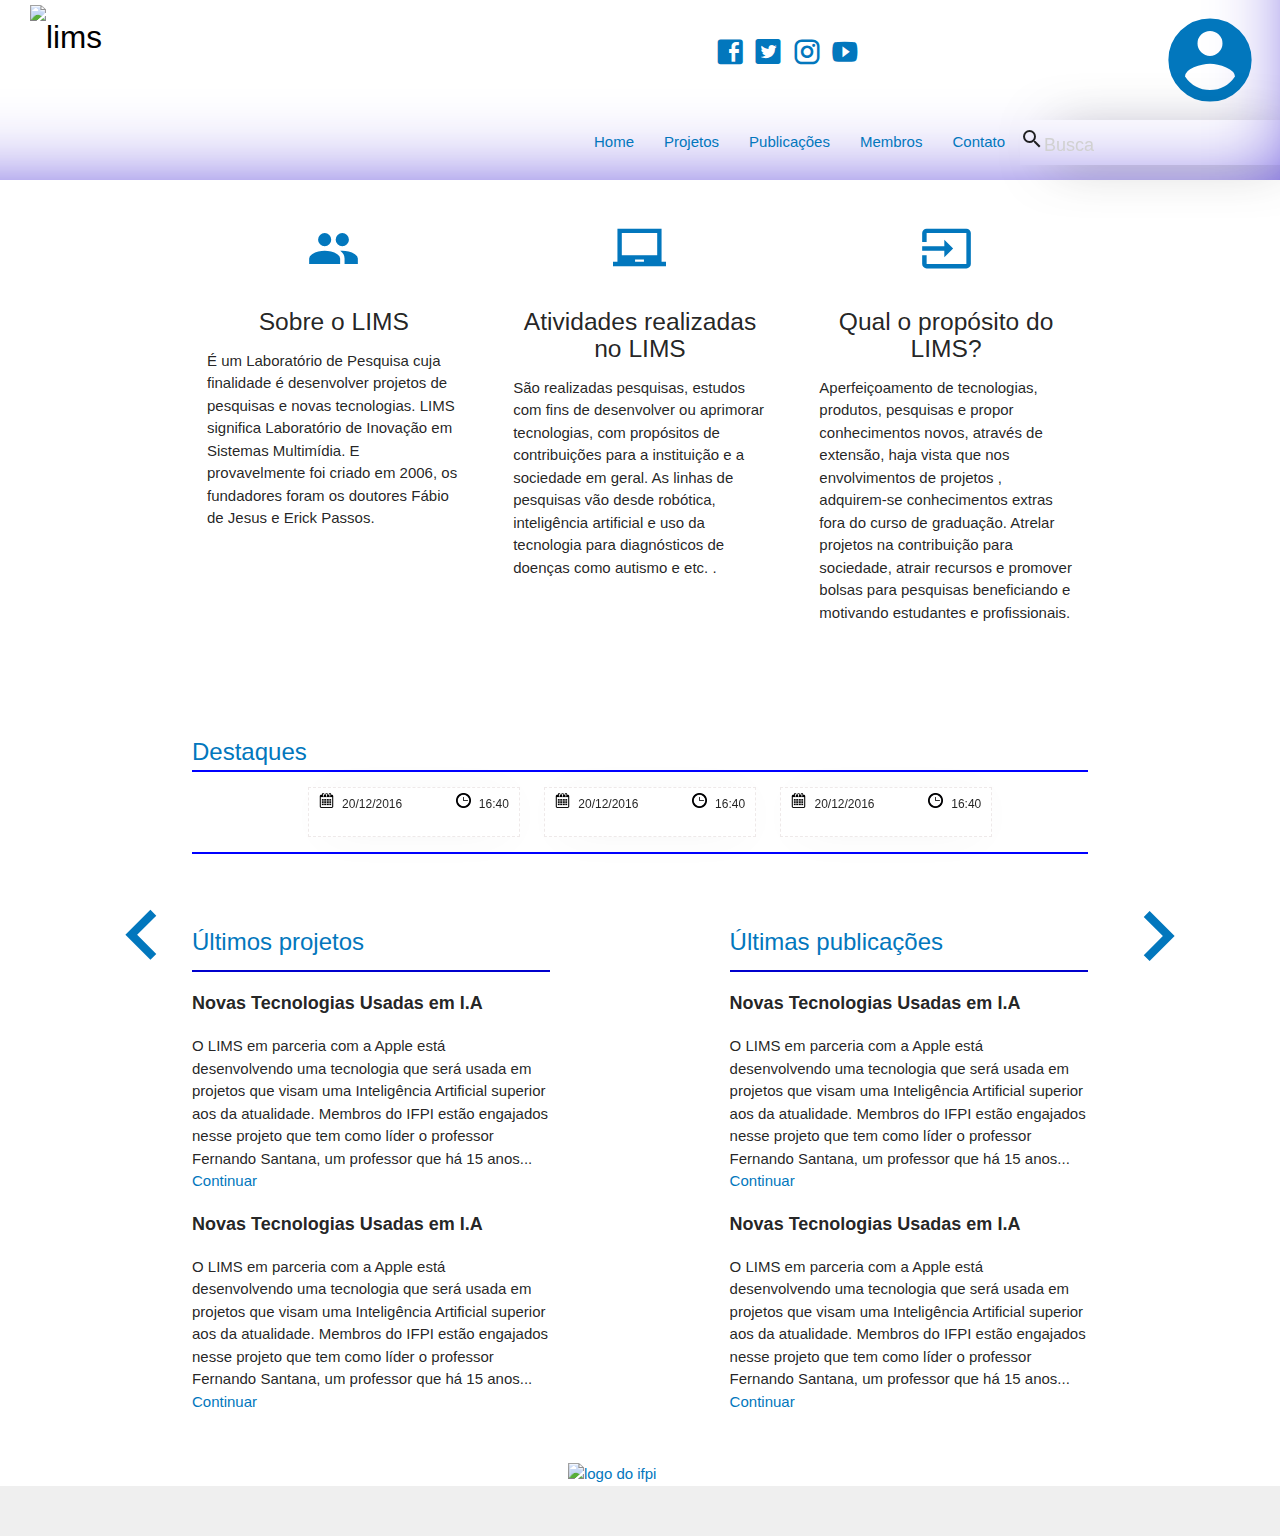
==== commit 876b3045: "outras mudanças" ====
--- a/index.html
+++ b/index.html
@@ -116,11 +116,12 @@
 	<!-- FIM MENU -->
 
 	<!-- REDE SOCIAL -->
-	<div id="login-nibble"><i id="icone-login" class="material-icons">account_circle</i></div>
-	<div id="menuface"><span class="mdi mdi-facebook-box"></span>
-		<span class="mdi mdi-twitter-box"></span>
-		<span class="mdi mdi-instagram"></span>
-		<span class="mdi mdi-youtube-play"></span>
+	<div id="login-nibble"><i id="icone-login" class="material-icons light-blue-text text-darken-3">account_circle</i></div>
+	<div id="menuface">
+		<span class="mdi mdi-facebook-box light-blue-text text-darken-3"></span>
+		<span class="mdi mdi-twitter-box light-blue-text text-darken-3"></span>
+		<span class="mdi mdi-instagram light-blue-text text-darken-3"></span>
+		<span class="mdi mdi-youtube-play light-blue-text text-darken-3"></span>
 	</div>
 	<!-- FIM REDE SOCIAL-->
 
@@ -947,8 +948,8 @@
 	<br><br>
 	
 	<!-- CARROSEL -->
-	<div class="section container">
-		<div id="carrosel_titulo">Destaques</div>
+	<div class="section container ">
+		<div id="carrosel_titulo" class="light-blue-text text-darken-3">Destaques</div>
 		<div id="conteiner_carrosel_nibble">
 			<ul>
 				<li class="carrosel_nibble">
@@ -985,21 +986,20 @@
 					<div id="conteudo2" class="conteudo_carrosel">
 					</div>
 				</li>
-				<div id="botao_esquerdo" class="carrosel_botoes">
+				<div id="botao_esquerdo" class="carrosel_botoes light-blue-text text-darken-3">
 					<i class="material-icons">keyboard_arrow_left</i>
 				</div>
-				<div id="botao_direito" class="carrosel_botoes">
+				<div id="botao_direito" class="carrosel_botoes light-blue-text text-darken-3">
 					<i class="material-icons">keyboard_arrow_right</i>
 				</div>
 			</ul>
 		</div>
-	</div>
 	<!-- FIM CARROSEL -->
 
 	<!-- DIVERSOS -->
 	<div id="conteiner_diversos">
 		<div class="diversos" id="diversos_direita">
-			<div class="diversos_titulo">Últimas publicações</div>
+			<div class="diversos_titulo light-blue-text text-darken-3">Últimas publicações</div>
 			<ul>
 				<li class="listas">
 					<p class="titulo">Novas Tecnologias Usadas em I.A</p>
@@ -1028,7 +1028,7 @@
 			</ul>
 		</div>
 		<div class="diversos" id="diversos_esquerda">
-			<div class="diversos_titulo">Últimos projetos</div>
+			<div class="diversos_titulo light-blue-text text-darken-3">Últimos projetos</div>
 			<ul>
 				<li class="listas">
 					<p class="titulo">Novas Tecnologias Usadas em I.A</p>
@@ -1056,6 +1056,7 @@
 				</li>
 			</ul>
 		</div>
+	</div>
 	</div>
 	<!-- FIM DE DIVERSOS -->
 
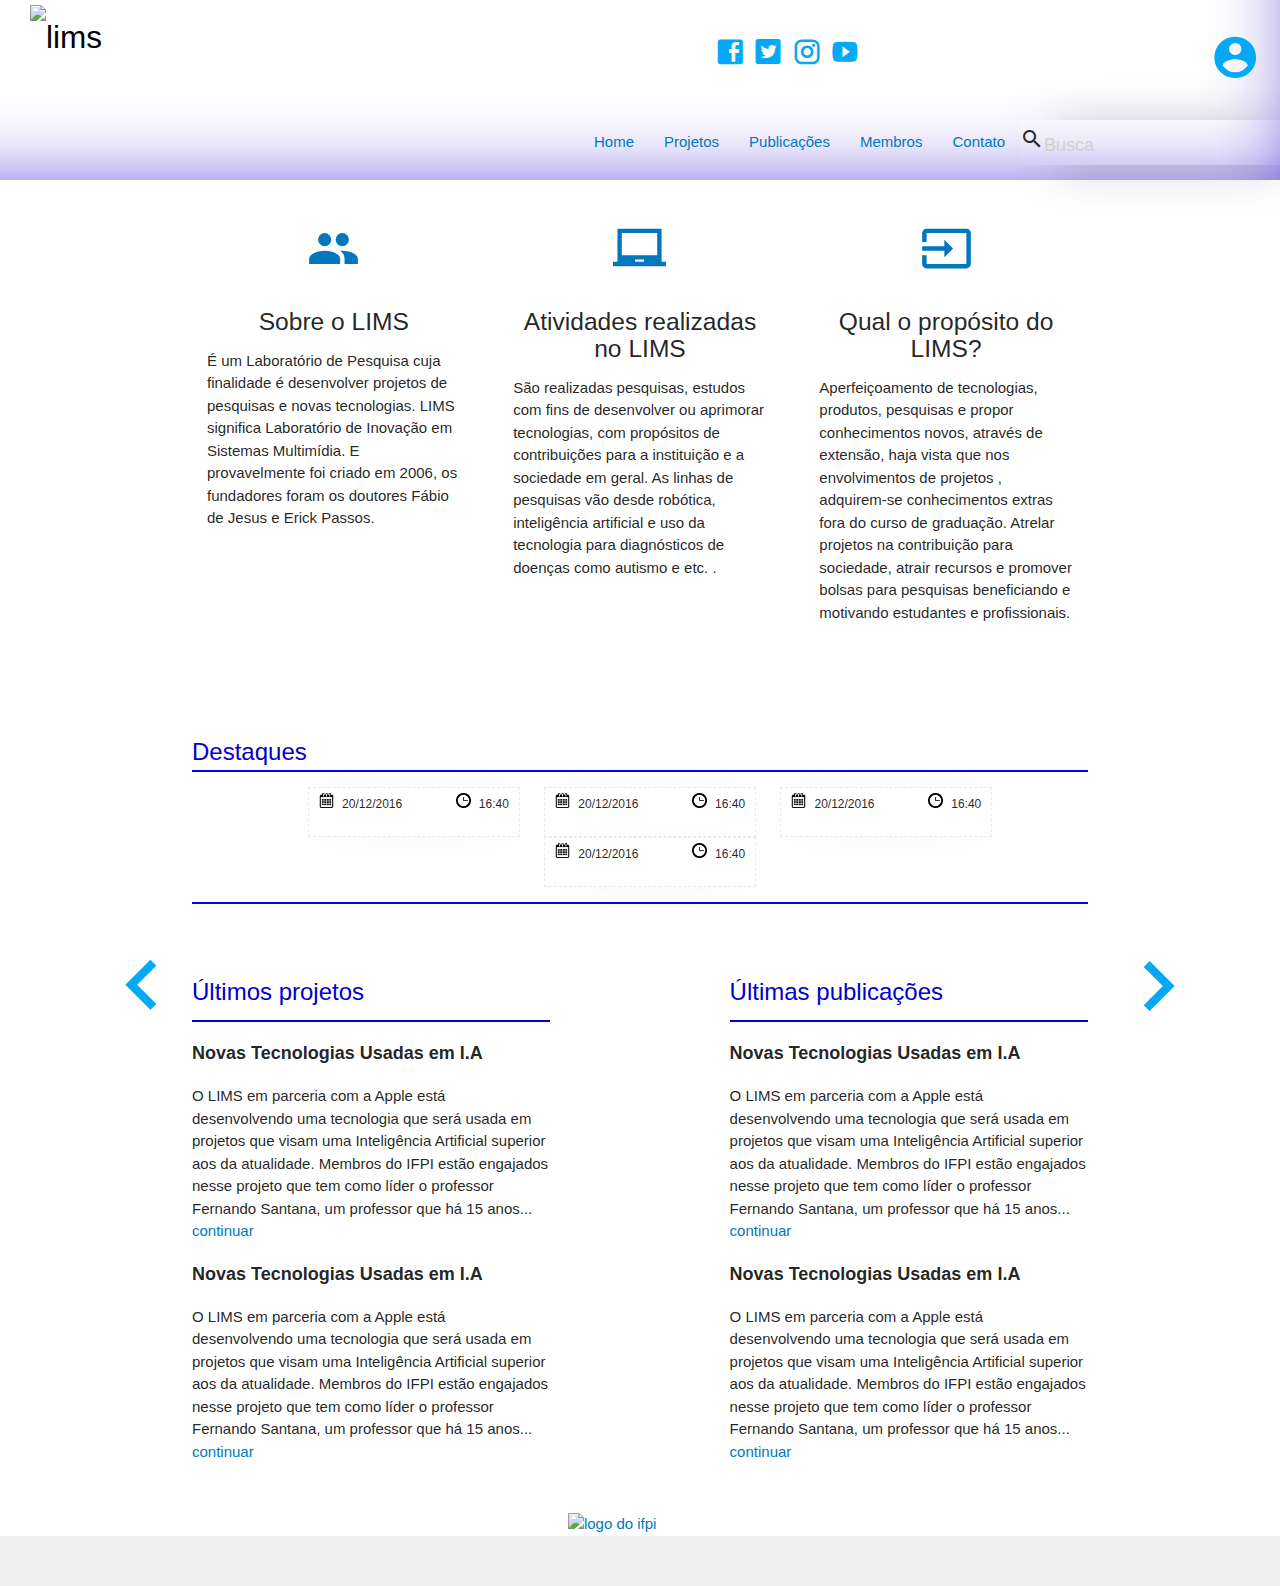
==== commit 7ae3a4bb: "Novas atualizações" ====
--- a/index.html
+++ b/index.html
@@ -2,32 +2,38 @@
 <html lang="pt-br">
 <head>
 
-	<meta http-equiv="Content-Type" content="text/html; charset=UTF-8"/>
-	<meta name="viewport" content="width=device-width, initial-scale=1, maximum-scale=1.0"/>
-	<title>LIMS - Laboratório de Inovação em Sistemas Multimídia</title>
-
-	<!-- CSS  -->
-	<!--  Scripts-->
-
-	<link href="https://fonts.googleapis.com/icon?family=Material+Icons" rel="stylesheet">
-	<link href="css/materialdesignicons.min.css" media="all" rel="stylesheet" type="text/css" />
-	<link href="css/materialize.css" type="text/css" rel="stylesheet" media="screen,projection"/>
-	<link href="css/fonts.css" type="text/css" rel="stylesheet" media="screen,projection"/>
-	<link href="css/style.css" type="text/css" rel="stylesheet" media="screen,projection"/>
-	<link rel="stylesheet" href="css/carroselhorizontal.css">
-
+  <meta http-equiv="Content-Type" content="text/html; charset=UTF-8"/>
+  <meta name="viewport" content="width=device-width, initial-scale=1, maximum-scale=1.0"/>
+  <title>LIMS - Laboratório de Inovação em Sistemas Multimídia</title>
+
+  <!-- CSS  -->
+  <!--  Scripts-->
+  
+  <link href="https://fonts.googleapis.com/icon?family=Material+Icons" rel="stylesheet">
+  <link href="css/materialdesignicons.min.css" media="all" rel="stylesheet" type="text/css" />
+  <link href="css/materialize.css" type="text/css" rel="stylesheet" media="screen,projection"/>
+  <link href="css/fonts.css" type="text/css" rel="stylesheet" media="screen,projection"/>
+  <link href="css/style.css" type="text/css" rel="stylesheet" media="screen,projection"/>
+  <link rel="stylesheet" href="css/carroselhorizontal.css">
+ 
 </head>
 
 <body>
-
+	
 	<!-- FORMULARIO LOGIN -->
 	<div id="formulario-nibble-login" class="formulario-nibble-login">
+		<p>LOGIN</p>
+		<form>
+			<input type="email" placeholder="e-mail">
+			<input type="password" placeholder="senha">
 		
-
+		</form>
+			<a href="#"><span class="mdi mdi-key-variant"></span></a>
+        
 	</div>
-	<!-- FIM DO FORMULARIO LOGIN -->
-
-	<!-- FORMULARIO DE CONTATO -->
+<!-- FIM DO FORMULARIO LOGIN -->
+
+<!-- FORMULARIO DE CONTATO -->
 	<div id="formulario-nibble">
 		<div id="botao-nibble-fechar"><i id="botao_fechar" class="material-icons">highlight_off</i> </div>
 		<div class="row">
@@ -37,6 +43,7 @@
 						<i class="material-icons prefix">account_circle</i>
 						<input id="icon_prefix" type="text" class="validate" required="">
 						<label for="icon_prefix">Nome</label>
+
 					</div>
 					<div class="input-field col s6">
 						<i class="material-icons prefix">email</i>
@@ -74,26 +81,28 @@
 			</form>
 		</div>
 	</div>
-	<!-- FIM DO FORMULARIO DE CONTATO -->
-
-	<!-- FORMULARIO BUSCA -->
+<!-- FIM DO FORMULARIO DE CONTATO -->
+
+<!-- FORMULARIO BUSCA -->
+
 	<div class="conteiner-busca-nibble">
 		<form class="busca-nibble">
 			<i class="material-icons">search</i><input placeholder="Busca">
 		</form>
 	</div>
+
 	<!-- FIM DO FORMULARIO DE BUSCA -->
-
+	
 	<!-- MENU -->
 	<script>
 		$(function(){
 			$(".button-collapse").sideNav();
 		});
 	</script>
-
-	<nav>
+     
+	         <nav>
 		<div class="nav-wrapper">
-			<a href="#" class="brand-logo"><img alt="lims" src="images/logos/lims.png"></a>
+		<a href="#" class="brand-logo"><img alt="lims" src="images/logos/lims.png"></a>
 			<a href="#" data-activates="menu-mobile" class="button-collapse">
 				<i class="material-icons">menu</i>
 			</a>
@@ -104,380 +113,491 @@
 				<li><a id="btn_membros" href="#"><span class="light-blue-text text-darken-3">Membros</span></a></li>
 				<li><a id="btn_contato" href="#"><span class="light-blue-text text-darken-3">Contato</span></a></li>
 			</ul>
+			
 			<ul class="side-nav" id="menu-mobile">
 				<li><a id="btn_home" href="#"><span class="light-blue-text text-darken-3">Home</span></a></li>
 				<li><a id="btn_projetos" href="#"><span class="light-blue-text text-darken-3">Projetos</span></a></li>
 				<li><a id="btn_publicacoes" href="#"><span class="light-blue-text text-darken-3">Publicações</span></a></li>
 				<li><a id="btn_membros" href="#"><span class="light-blue-text text-darken-3">Membros</span></a></li>
 				<li><a id="btn_contato" href="#"><span class="light-blue-text text-darken-3">Contato</span></a></li>
+				     
 			</ul>
-		</div>
-	</nav>
-	<!-- FIM MENU -->
-
-	<!-- REDE SOCIAL -->
-	<div id="login-nibble"><i id="icone-login" class="material-icons light-blue-text text-darken-3">account_circle</i></div>
-	<div id="menuface">
-		<span class="mdi mdi-facebook-box light-blue-text text-darken-3"></span>
-		<span class="mdi mdi-twitter-box light-blue-text text-darken-3"></span>
-		<span class="mdi mdi-instagram light-blue-text text-darken-3"></span>
-		<span class="mdi mdi-youtube-play light-blue-text text-darken-3"></span>
-	</div>
-	<!-- FIM REDE SOCIAL-->
-
-	<!-- PUBLICAÇÕES -->
-	<div class="container">
-		<div id="nibble_lista">
-			<ul>
-				<li class="listas">
-					<img title="IA" src="images/IA.jpg">
-					<div class='tempo'>
-						<img src="images/tempo/calendario.png">
-						<span class="tempo_valores">20/12/2016</span>
-						<img class="img2" src="images/tempo/relogio.png">
-						<span class="tempo_valores">16:40</span>
-					</div>
-					<p class="titulo">Novas Tecnologias Usadas em I.A</p>
-					<div class="conteudo">O LIMS em parceria com a Apple está desenvolvendo 
-						uma tecnologia que será usada em projetos que visam 
-						uma Inteligência Artificial superior aos da atualidade. 
-						Membros do IFPI estão engajados nesse projeto que tem como 
-						líder o professor Fernando Santana, um professor que há 15 anos...
-					</div>
-					<div class='link_continuar'>
-						<a href="#">Continuar</a>
-					</div>
-				</li>
-				<li class="listas">
-					<img title="IA" src="images/IA.jpg">
-					<div class='tempo'>
-						<img src="images/tempo/calendario.png">
-						<span class="tempo_valores">20/12/2016</span>
-						<img class="img2" src="images/tempo/relogio.png">
-						<span class="tempo_valores">16:40</span>
-					</div>
-					<p class="titulo">Novas Tecnologias Usadas em I.A</p>
-					<div class="conteudo">O LIMS em parceria com a Apple está desenvolvendo 
-						uma tecnologia que será usada em projetos que visam 
-						uma Inteligência Artificial superior aos da atualidade. 
-						Membros do IFPI estão engajados nesse projeto que tem como 
-						líder o professor Fernando Santana, um professor que há 15 anos...
-					</div>
-					<div class='link_continuar'>
-						<a href="#">Continuar</a>
-					</div>
-				</li>
-				<li class="listas">
-					<img title="IA" src="images/IA.jpg">
-					<div class='tempo'>
-						<img src="images/tempo/calendario.png">
-						<span class="tempo_valores">20/12/2016</span>
-						<img class="img2" src="images/tempo/relogio.png">
-						<span class="tempo_valores">16:40</span>
-					</div>
-					<p class="titulo">Novas Tecnologias Usadas em I.A</p>
-					<div class="conteudo">O LIMS em parceria com a Apple está desenvolvendo 
-						uma tecnologia que será usada em projetos que visam 
-						uma Inteligência Artificial superior aos da atualidade. 
-						Membros do IFPI estão engajados nesse projeto que tem como 
-						líder o professor Fernando Santana, um professor que há 15 anos...
-					</div>
-					<div class='link_continuar'>
-						<a href="#">Continuar</a>
-					</div>
-				</li>
-				<li class="listas">
-					<img title="IA" src="images/IA.jpg">
-					<div class='tempo'>
-						<img src="images/tempo/calendario.png">
-						<span class="tempo_valores">20/12/2016</span>
-						<img class="img2" src="images/tempo/relogio.png">
-						<span class="tempo_valores">16:40</span>
-					</div>
-					<p class="titulo">Novas Tecnologias Usadas em I.A</p>
-					<div class="conteudo">O LIMS em parceria com a Apple está desenvolvendo 
-						uma tecnologia que será usada em projetos que visam 
-						uma Inteligência Artificial superior aos da atualidade. 
-						Membros do IFPI estão engajados nesse projeto que tem como 
-						líder o professor Fernando Santana, um professor que há 15 anos...
-					</div>
-					<div class='link_continuar'>
-						<a href="#">Continuar</a>
-					</div>
-				</li>
-				<li class="listas">
-					<img title="IA" src="images/IA.jpg">
-					<div class='tempo'>
-						<img src="images/tempo/calendario.png">
-						<span class="tempo_valores">20/12/2016</span>
-						<img class="img2" src="images/tempo/relogio.png">
-						<span class="tempo_valores">16:40</span>
-					</div>
-					<p class="titulo">Novas Tecnologias Usadas em I.A</p>
-					<div class="conteudo">O LIMS em parceria com a Apple está desenvolvendo 
-						uma tecnologia que será usada em projetos que visam 
-						uma Inteligência Artificial superior aos da atualidade. 
-						Membros do IFPI estão engajados nesse projeto que tem como 
-						líder o professor Fernando Santana, um professor que há 15 anos...
-					</div>
-					<div class='link_continuar'>
-						<a href="#">Continuar</a>
-					</div>
-				</li>
-				<li class="listas">
-					<img title="IA" src="images/IA.jpg">
-					<div class='tempo'>
-						<img src="images/tempo/calendario.png">
-						<span class="tempo_valores">20/12/2016</span>
-						<img class="img2" src="images/tempo/relogio.png">
-						<span class="tempo_valores">16:40</span>
-					</div>
-					<p class="titulo">Novas Tecnologias Usadas em I.A</p>
-					<div class="conteudo">O LIMS em parceria com a Apple está desenvolvendo 
-						uma tecnologia que será usada em projetos que visam 
-						uma Inteligência Artificial superior aos da atualidade. 
-						Membros do IFPI estão engajados nesse projeto que tem como 
-						líder o professor Fernando Santana, um professor que há 15 anos...
-					</div>
-					<div class='link_continuar'>
-						<a href="#">Continuar</a>
-					</div>
-				</li>
-				<li class="listas">
-					<img title="IA" src="images/IA.jpg">
-					<div class='tempo'>
-						<img src="images/tempo/calendario.png">
-						<span class="tempo_valores">20/12/2016</span>
-						<img class="img2" src="images/tempo/relogio.png">
-						<span class="tempo_valores">16:40</span>
-					</div>
-					<p class="titulo">Novas Tecnologias Usadas em I.A</p>
-					<div class="conteudo">O LIMS em parceria com a Apple está desenvolvendo 
-						uma tecnologia que será usada em projetos que visam 
-						uma Inteligência Artificial superior aos da atualidade. 
-						Membros do IFPI estão engajados nesse projeto que tem como 
-						líder o professor Fernando Santana, um professor que há 15 anos...
-					</div>
-					<div class='link_continuar'>
-						<a href="#">Continuar</a>
-					</div>
-				</li>
-				<li class="listas">
-					<img title="IA" src="images/IA.jpg">
-					<div class='tempo'>
-						<img src="images/tempo/calendario.png">
-						<span class="tempo_valores">20/12/2016</span>
-						<img class="img2" src="images/tempo/relogio.png">
-						<span class="tempo_valores">16:40</span>
-					</div>
-					<p class="titulo">Novas Tecnologias Usadas em I.A</p>
-					<div class="conteudo">O LIMS em parceria com a Apple está desenvolvendo 
-						uma tecnologia que será usada em projetos que visam 
-						uma Inteligência Artificial superior aos da atualidade. 
-						Membros do IFPI estão engajados nesse projeto que tem como 
-						líder o professor Fernando Santana, um professor que há 15 anos...
-					</div>
-					<div class='link_continuar'>
-						<a href="#">Continuar</a>
-					</div>
-				</li>
-				<li class="listas">
-					<img title="IA" src="images/IA.jpg">
-					<div class='tempo'>
-						<img src="images/tempo/calendario.png">
-						<span class="tempo_valores">20/12/2016</span>
-						<img class="img2" src="images/tempo/relogio.png">
-						<span class="tempo_valores">16:40</span>
-					</div>
-					<p class="titulo">Novas Tecnologias Usadas em I.A</p>
-					<div class="conteudo">O LIMS em parceria com a Apple está desenvolvendo 
-						uma tecnologia que será usada em projetos que visam 
-						uma Inteligência Artificial superior aos da atualidade. 
-						Membros do IFPI estão engajados nesse projeto que tem como 
-						líder o professor Fernando Santana, um professor que há 15 anos...
-					</div>
-					<div class='link_continuar'>
-						<a href="#">Continuar</a>
-					</div>
-				</li>
-			</ul>
-
-			<div class="paginacao">
-				<ul class="pagination">
-					<li class="disabled"><a href="#!"><i class="material-icons">chevron_left</i></a></li>
-					<li class="active"><a href="#!">1</a></li>
-					<li class="waves-effect"><a href="#!">2</a></li>
-					<li class="waves-effect"><a href="#!">3</a></li>
-					<li class="waves-effect"><a href="#!">4</a></li>
-					<li class="waves-effect"><a href="#!">5</a></li>
-					<li class="waves-effect"><a href="#!"><i class="material-icons">chevron_right</i></a></li>
-				</ul>
+			
 			</div>
-		</div>
-	</div>
-	<!-- FIM PUBLICAÇÕES -->
-
-	<!-- PROJETOS -->
-	<div class="pj_conteudo container" id="pj_projetos">
+			
+		</nav>
+   <!-- FIM MENU -->
+         	
+   <!-- REDE SOCIAL -->  
+   <div id="login-nibble"><span  id="icone-login" class="mdi mdi-account-circle"></span></div>    	
+         <div id="menuface"><span class="mdi mdi-facebook-box"></span>
+         	<span class="mdi mdi-twitter-box"></span>
+         	<span class="mdi mdi-instagram"></span>
+         	<span class="mdi mdi-youtube-play"></span>
+         	
+         	
+         </div>
+         
+   <!-- FIM REDE SOCIAL-->
+   
+   
+<!-- PUBLICAÇÕES -->
+
+		<div class="container">
+				
+			<div id="nibble_lista">
+				<ul>
+					<li class="listas">
+						<img title="IA" src="images/IA.jpg">
+						<div class='tempo'><img src="images/tempo/calendario.png">
+							<span class="tempo_valores">20/12/2016</span>
+							<img class="img2" src="images/tempo/relogio.png">
+							<span class="tempo_valores">16:40</span></div>
+							<p class="titulo">Novas Tecnologias Usadas em I.A</p>
+							<div class="conteudo">O LIMS em parceria com a Apple está desenvolvendo 
+								uma tecnologia que será usada em projetos que visam 
+								uma Inteligência Artificial superior aos da atualidade. 
+								Membros do IFPI estão engajados nesse projeto que tem como 
+								líder o professor Fernando Santana, um professor que há 15 anos...
+							</div>
+							<div class='link_continuar'>
+								<a href="#">continuar</a>
+							</div>
+
+						</li>
+						<li class="listas">
+							<img title="IA" src="images/IA.jpg">
+							<div class='tempo'><img src="images/tempo/calendario.png">
+								<span class="tempo_valores">20/12/2016</span>
+								<img class="img2" src="images/tempo/relogio.png">
+								<span class="tempo_valores">16:40</span></div>
+								<p class="titulo">Novas Tecnologias Usadas em I.A</p>
+								<div class="conteudo">O LIMS em parceria com a Apple está desenvolvendo 
+									uma tecnologia que será usada em projetos que visam 
+									uma Inteligência Artificial superior aos da atualidade. 
+									Membros do IFPI estão engajados nesse projeto que tem como 
+									líder o professor Fernando Santana, um professor que há 15 anos...
+								</div>
+								<div class='link_continuar'>
+									<a href="#">continuar</a>
+								</div>
+
+							</li>
+							<li class="listas">
+								<img title="IA" src="images/IA.jpg">
+								<div class='tempo'><img src="images/tempo/calendario.png">
+									<span class="tempo_valores">20/12/2016</span>
+									<img class="img2" src="images/tempo/relogio.png">
+									<span class="tempo_valores">16:40</span></div>
+									<p class="titulo">Novas Tecnologias Usadas em I.A</p>
+									<div class="conteudo">O LIMS em parceria com a Apple está desenvolvendo 
+										uma tecnologia que será usada em projetos que visam 
+										uma Inteligência Artificial superior aos da atualidade. 
+										Membros do IFPI estão engajados nesse projeto que tem como 
+										líder o professor Fernando Santana, um professor que há 15 anos...
+									</div>
+									<div class='link_continuar'>
+										<a href="#">continuar</a>
+									</div>
+
+								</li>
+								<li class="listas">
+									<img title="IA" src="images/IA.jpg">
+									<div class='tempo'><img src="images/tempo/calendario.png">
+										<span class="tempo_valores">20/12/2016</span>
+										<img class="img2" src="images/tempo/relogio.png">
+										<span class="tempo_valores">16:40</span></div>
+										<p class="titulo">Novas Tecnologias Usadas em I.A</p>
+										<div class="conteudo">O LIMS em parceria com a Apple está desenvolvendo 
+											uma tecnologia que será usada em projetos que visam 
+											uma Inteligência Artificial superior aos da atualidade. 
+											Membros do IFPI estão engajados nesse projeto que tem como 
+											líder o professor Fernando Santana, um professor que há 15 anos...
+										</div>
+										<div class='link_continuar'>
+											<a href="#">continuar</a>
+										</div>
+
+									</li>
+									<li class="listas">
+										<img title="IA" src="images/IA.jpg">
+										<div class='tempo'><img src="images/tempo/calendario.png">
+											<span class="tempo_valores">20/12/2016</span>
+											<img class="img2" src="images/tempo/relogio.png">
+											<span class="tempo_valores">16:40</span></div>
+											<p class="titulo">Novas Tecnologias Usadas em I.A</p>
+											<div class="conteudo">O LIMS em parceria com a Apple está desenvolvendo 
+												uma tecnologia que será usada em projetos que visam 
+												uma Inteligência Artificial superior aos da atualidade. 
+												Membros do IFPI estão engajados nesse projeto que tem como 
+												líder o professor Fernando Santana, um professor que há 15 anos...
+											</div>
+											<div class='link_continuar'>
+												<a href="#">continuar</a>
+											</div>
+
+										</li>
+										<li class="listas">
+											<img title="IA" src="images/IA.jpg">
+											<div class='tempo'><img src="images/tempo/calendario.png">
+												<span class="tempo_valores">20/12/2016</span>
+												<img class="img2" src="images/tempo/relogio.png">
+												<span class="tempo_valores">16:40</span></div>
+												<p class="titulo">Novas Tecnologias Usadas em I.A</p>
+												<div class="conteudo">O LIMS em parceria com a Apple está desenvolvendo 
+													uma tecnologia que será usada em projetos que visam 
+													uma Inteligência Artificial superior aos da atualidade. 
+													Membros do IFPI estão engajados nesse projeto que tem como 
+													líder o professor Fernando Santana, um professor que há 15 anos...
+												</div>
+												<div class='link_continuar'>
+													<a href="#">continuar</a>
+												</div>
+
+											</li>
+											<li class="listas">
+												<img title="IA" src="images/IA.jpg">
+												<div class='tempo'><img src="images/tempo/calendario.png">
+													<span class="tempo_valores">20/12/2016</span>
+													<img class="img2" src="images/tempo/relogio.png">
+													<span class="tempo_valores">16:40</span></div>
+													<p class="titulo">Novas Tecnologias Usadas em I.A</p>
+													<div class="conteudo">O LIMS em parceria com a Apple está desenvolvendo 
+														uma tecnologia que será usada em projetos que visam 
+														uma Inteligência Artificial superior aos da atualidade. 
+														Membros do IFPI estão engajados nesse projeto que tem como 
+														líder o professor Fernando Santana, um professor que há 15 anos...
+													</div>
+													<div class='link_continuar'>
+														<a href="#">continuar</a>
+													</div>
+
+												</li>
+												<li class="listas">
+													<img title="IA" src="images/IA.jpg">
+													<div class='tempo'><img src="images/tempo/calendario.png">
+														<span class="tempo_valores">20/12/2016</span>
+														<img class="img2" src="images/tempo/relogio.png">
+														<span class="tempo_valores">16:40</span></div>
+														<p class="titulo">Novas Tecnologias Usadas em I.A</p>
+														<div class="conteudo">O LIMS em parceria com a Apple está desenvolvendo 
+															uma tecnologia que será usada em projetos que visam 
+															uma Inteligência Artificial superior aos da atualidade. 
+															Membros do IFPI estão engajados nesse projeto que tem como 
+															líder o professor Fernando Santana, um professor que há 15 anos...
+														</div>
+														<div class='link_continuar'>
+															<a href="#">continuar</a>
+														</div>
+
+													</li>
+													<li class="listas">
+														<img title="IA" src="images/IA.jpg">
+														<div class='tempo'><img src="images/tempo/calendario.png">
+															<span class="tempo_valores">20/12/2016</span>
+															<img class="img2" src="images/tempo/relogio.png">
+															<span class="tempo_valores">16:40</span></div>
+															<p class="titulo">Novas Tecnologias Usadas em I.A</p>
+															<div class="conteudo">O LIMS em parceria com a Apple está desenvolvendo 
+																uma tecnologia que será usada em projetos que visam 
+																uma Inteligência Artificial superior aos da atualidade. 
+																Membros do IFPI estão engajados nesse projeto que tem como 
+																líder o professor Fernando Santana, um professor que há 15 anos...
+															</div>
+															<div class='link_continuar'>
+																<a href="#">continuar</a>
+															</div>
+
+														</li>
+													</ul>
+
+<div class="paginacao">
+<ul class="pagination">
+<li class="disabled"><a href="#!"><i class="material-icons">chevron_left</i></a></li>
+<li class="active"><a href="#!">1</a></li>
+<li class="waves-effect"><a href="#!">2</a></li>
+<li class="waves-effect"><a href="#!">3</a></li>
+<li class="waves-effect"><a href="#!">4</a></li>
+<li class="waves-effect"><a href="#!">5</a></li>
+<li class="waves-effect"><a href="#!"><i class="material-icons">chevron_right</i></a></li>
+</ul>
+
+</div>
+
+</div>
+<!-- FIM PUBLICAÇÕES -->
+
+<!-- PROJETOS -->
+
+
+<div class="pj_conteudo" id="pj_projetos">
 		<ul class="collection" id="lis_projetos">
 			<li class="collection-item avatar">
 				<i class="material-icons circle green">insert_chart</i>
-				<span class="title">Projeto de Desenvolvimento de Tecnologia para Reconhecimento Facial</span>
-				<p class="pj_subtitulo">projeto está sendo realizado em parceria com alunos e professores
+					<span class="title">Projeto de Desenvolvimento de Tecnologia para Reconhecimento Facial</span>
+					<p class="pj_subtitulo">projeto está sendo realizado em parceria com alunos e professores
 				</p>
 				<p class="pj_datas">
-					<span class="dt_inicio">Data de Início: </span>
-					<span class="dt_conteudo">15/10/2016</span>
-				</p>
-				<a href="#!" class="secondary-content"><i class="material-icons">description</i></a>
-			</li>
-			<li class="collection-item avatar">
-				<i class="material-icons circle green">insert_chart</i>
-				<span class="title">Projeto de Desenvolvimento de Tecnologia para Reconhecimento Facial</span>
-				<p class="pj_subtitulo">projeto está sendo realizado em parceria com alunos e professores
-				</p>
-				<p class="pj_datas">
-					<span class="dt_inicio">Data de Início: </span>
-					<span class="dt_conteudo">15/10/2016</span>
-				</p>
-				<a href="#!" class="secondary-content"><i class="material-icons">description</i></a>
-			</li>
-			<li class="collection-item avatar">
-				<i class="material-icons circle green">insert_chart</i>
-				<span class="title">Projeto de Desenvolvimento de Tecnologia para Reconhecimento Facial</span>
-				<p class="pj_subtitulo">projeto está sendo realizado em parceria com alunos e professores
-				</p>
-				<p class="pj_datas">
-					<span class="dt_inicio">Data de Início: </span>
-					<span class="dt_conteudo">15/10/2016</span>
-				</p>
-				<a href="#!" class="secondary-content"><i class="material-icons">description</i></a>
-			</li>
-			<li class="collection-item avatar">
-				<i class="material-icons circle green">insert_chart</i>
-				<span class="title">Projeto de Desenvolvimento de Tecnologia para Reconhecimento Facial</span>
-				<p class="pj_subtitulo">projeto está sendo realizado em parceria com alunos e professores
-				</p>
-				<p class="pj_datas">
-					<span class="dt_inicio">Data de Início: </span>
-					<span class="dt_conteudo">15/10/2016</span>
-				</p>
-				<a href="#!" class="secondary-content"><i class="material-icons">description</i></a>
-			</li>
-			<li class="collection-item avatar">
-				<i class="material-icons circle green">insert_chart</i>
-				<span class="title">Projeto de Desenvolvimento de Tecnologia para Reconhecimento Facial</span>
-				<p class="pj_subtitulo">projeto está sendo realizado em parceria com alunos e professores
-				</p>
-				<p class="pj_datas">
-					<span class="dt_inicio">Data de Início: </span>
-					<span class="dt_conteudo">15/10/2016</span>
-				</p>
-				<a href="#!" class="secondary-content"><i class="material-icons">description</i></a>
-			</li>
-			<li class="collection-item avatar">
-				<i class="material-icons circle green">insert_chart</i>
-				<span class="title">Projeto de Desenvolvimento de Tecnologia para Reconhecimento Facial</span>
-				<p class="pj_subtitulo">projeto está sendo realizado em parceria com alunos e professores
-				</p>
-				<p class="pj_datas">
-					<span class="dt_inicio">Data de Início: </span>
-					<span class="dt_conteudo">15/10/2016</span>
-				</p>
-				<a href="#!" class="secondary-content"><i class="material-icons">description</i></a>
-			</li>
-			<li class="collection-item avatar">
-				<i class="material-icons circle green">insert_chart</i>
-				<span class="title">Projeto de Desenvolvimento de Tecnologia para Reconhecimento Facial</span>
-				<p class="pj_subtitulo">projeto está sendo realizado em parceria com alunos e professores
-				</p>
-				<p class="pj_datas">
-					<span class="dt_inicio">Data de Início: </span>
-					<span class="dt_conteudo">15/10/2016</span>
-				</p>
-				<a href="#!" class="secondary-content"><i class="material-icons">description</i></a>
-			</li>
-			<li class="collection-item avatar">
-				<i class="material-icons circle green">insert_chart</i>
-				<span class="title">Projeto de Desenvolvimento de Tecnologia para Reconhecimento Facial</span>
-				<p class="pj_subtitulo">projeto está sendo realizado em parceria com alunos e professores
-				</p>
-				<p class="pj_datas">
-					<span class="dt_inicio">Data de Início: </span>
-					<span class="dt_conteudo">15/10/2016</span>
-				</p>
-				<a href="#!" class="secondary-content"><i class="material-icons">description</i></a>
-			</li>
-		</ul>
-		<div class="paginacao">
-			<ul class="pagination">
-				<li class="disabled"><a href="#!"><i class="material-icons">chevron_left</i></a></li>
-				<li class="active"><a href="#!">1</a></li>
-				<li class="waves-effect"><a href="#!">2</a></li>
-				<li class="waves-effect"><a href="#!">3</a></li>
-				<li class="waves-effect"><a href="#!">4</a></li>
-				<li class="waves-effect"><a href="#!">5</a></li>
-				<li class="waves-effect"><a href="#!"><i class="material-icons">chevron_right</i></a></li>
-			</ul>
-		</div>
-	</div>
-	<!-- FIM PROJETOS -->
-
-	<!-- MEMBROS -->
-	<div class="nibble_conteudo container" id="nibble_membros">
-		<div class="colunas_membros">
-			<ul class="collection" id="list_membros">
-				<li class="collection-item avatar">
-					<img src="images/membros/duany.png" alt="" class="circle">
-					<span class="title">Duany Dreyton</span>
-					<p>
-						<span class="cargo">Professor</span>
-						<span class="local">IFPI - Teresina</span>
-					</p>
-					<div class="detalhe_membro">
-						<table>
-							<tr>
-								<td class="imagens_membros">
-									<a href="#"><i class="material-icons">contact_mail</i></a>
-								</td>
-								<td class="contato">
-									Contato
-								</td>
-								<td class="imagens_membros">
-									<a href="#"><i class="material-icons">description</i></a>
-								</td>
-								<td class="perfil">
-									Perfil
-								</td>
-							</tr>
-						</table>
+																<span class="dt_inicio">Data de Início: </span>
+																<span class="dt_conteudo">15/10/2016</span>
+															</p>
+															<a href="#!" class="secondary-content"><i class="material-icons">description</i></a>
+														</li>
+														<li class="collection-item avatar">
+															<i class="material-icons circle green">insert_chart</i>
+															<span class="title">Projeto de Desenvolvimento de Tecnologia para Reconhecimento Facial</span>
+															<p class="pj_subtitulo">projeto está sendo realizado em parceria com alunos e professores
+															</p>
+															<p class="pj_datas">
+																<span class="dt_inicio">Data de Início: </span>
+																<span class="dt_conteudo">15/10/2016</span>
+															</p>
+															<a href="#!" class="secondary-content"><i class="material-icons">description</i></a>
+														</li>
+														<li class="collection-item avatar">
+															<i class="material-icons circle green">insert_chart</i>
+															<span class="title">Projeto de Desenvolvimento de Tecnologia para Reconhecimento Facial</span>
+															<p class="pj_subtitulo">projeto está sendo realizado em parceria com alunos e professores
+															</p>
+															<p class="pj_datas">
+																<span class="dt_inicio">Data de Início: </span>
+																<span class="dt_conteudo">15/10/2016</span>
+															</p>
+															<a href="#!" class="secondary-content"><i class="material-icons">description</i></a>
+														</li>
+														<li class="collection-item avatar">
+															<i class="material-icons circle green">insert_chart</i>
+															<span class="title">Projeto de Desenvolvimento de Tecnologia para Reconhecimento Facial</span>
+															<p class="pj_subtitulo">projeto está sendo realizado em parceria com alunos e professores
+															</p>
+															<p class="pj_datas">
+																<span class="dt_inicio">Data de Início: </span>
+																<span class="dt_conteudo">15/10/2016</span>
+															</p>
+															<a href="#!" class="secondary-content"><i class="material-icons">description</i></a>
+														</li>
+														<li class="collection-item avatar">
+															<i class="material-icons circle green">insert_chart</i>
+															<span class="title">Projeto de Desenvolvimento de Tecnologia para Reconhecimento Facial</span>
+															<p class="pj_subtitulo">projeto está sendo realizado em parceria com alunos e professores
+															</p>
+															<p class="pj_datas">
+																<span class="dt_inicio">Data de Início: </span>
+																<span class="dt_conteudo">15/10/2016</span>
+															</p>
+															<a href="#!" class="secondary-content"><i class="material-icons">description</i></a>
+														</li>
+														<li class="collection-item avatar">
+															<i class="material-icons circle green">insert_chart</i>
+															<span class="title">Projeto de Desenvolvimento de Tecnologia para Reconhecimento Facial</span>
+															<p class="pj_subtitulo">projeto está sendo realizado em parceria com alunos e professores
+															</p>
+															<p class="pj_datas">
+																<span class="dt_inicio">Data de Início: </span>
+																<span class="dt_conteudo">15/10/2016</span>
+															</p>
+															<a href="#!" class="secondary-content"><i class="material-icons">description</i></a>
+														</li>
+														<li class="collection-item avatar">
+															<i class="material-icons circle green">insert_chart</i>
+															<span class="title">Projeto de Desenvolvimento de Tecnologia para Reconhecimento Facial</span>
+															<p class="pj_subtitulo">projeto está sendo realizado em parceria com alunos e professores
+															</p>
+															<p class="pj_datas">
+																<span class="dt_inicio">Data de Início: </span>
+																<span class="dt_conteudo">15/10/2016</span>
+															</p>
+															<a href="#!" class="secondary-content"><i class="material-icons">description</i></a>
+														</li>
+														<li class="collection-item avatar">
+															<i class="material-icons circle green">insert_chart</i>
+															<span class="title">Projeto de Desenvolvimento de Tecnologia para Reconhecimento Facial</span>
+															<p class="pj_subtitulo">projeto está sendo realizado em parceria com alunos e professores
+															</p>
+															<p class="pj_datas">
+																<span class="dt_inicio">Data de Início: </span>
+																<span class="dt_conteudo">15/10/2016</span>
+															</p>
+															<a href="#!" class="secondary-content"><i class="material-icons">description</i></a>
+														</li>
+
+													</ul>
+
+													<div class="paginacao">
+														<ul class="pagination">
+															<li class="disabled"><a href="#!"><i class="material-icons">chevron_left</i></a></li>
+															<li class="active"><a href="#!">1</a></li>
+															<li class="waves-effect"><a href="#!">2</a></li>
+															<li class="waves-effect"><a href="#!">3</a></li>
+															<li class="waves-effect"><a href="#!">4</a></li>
+															<li class="waves-effect"><a href="#!">5</a></li>
+															<li class="waves-effect"><a href="#!"><i class="material-icons">chevron_right</i></a></li>
+														</ul>
+
+													</div>
+
+												</div>
+
+
+<!-- FIM PROJETOS -->
+
+<!-- MEMBROS -->
+
+
+
+
+
+												<div class="nibble_conteudo" id="nibble_membros">
+
+													<div class="colunas_membros">
+														<ul class="collection" id="list_membros">
+															<li class="collection-item avatar">
+																<img src="images/membros/duany.png" alt="" class="circle">
+																<span class="title">Duany Dreyton</span>
+																<p>
+																	<span class="cargo">Professor</span>
+																	<span class="local">IFPI - Teresina</span>
+																</p>
+																<div class="detalhe_membro"><table><tr><td class="imagens_membros"><a href="#"><i class="material-icons">contact_mail</i></a></td><td class="contato">contato</td>
+																	<td class="imagens_membros"><a href="#"><i class="material-icons">description</i></a></td><td class="perfil">perfil</td>
+																</tr></table>
+															</div>
+
+														</li>
+														<li class="collection-item avatar">
+															<img src="images/membros/fernando.png" alt="" class="circle">
+															<span class="title">Fernando Santana</span>
+															<p>
+																<span class="cargo">Professor</span>
+																<span class="local">IFPI - Teresina</span>
+															</p>
+															<div class="detalhe_membro"><table><tr><td class="imagens_membros"><a href="#"><i class="material-icons">contact_mail</i></a></td><td class="contato">contato</td>
+																<td class="imagens_membros"><a href="#"><i class="material-icons">description</i></a></td><td class="perfil">perfil</td>
+															</tr></table>
+														</div>
+
+													</li>
+													<li class="collection-item avatar">
+														<img src="images/membros/fabio.png" alt="" class="circle">
+														<span class="title">Fábio de Jesus</span>
+														<p>
+															<span class="cargo">Professor</span>
+															<span class="local">IFPI - Teresina</span>
+														</p>
+														<div class="detalhe_membro"><table><tr><td class="imagens_membros"><a href="#"><i class="material-icons">contact_mail</i></a></td><td class="contato">contato</td>
+															<td class="imagens_membros"><a href="#"><i class="material-icons">description</i></a></td><td class="perfil">perfil</td>
+														</tr></table>
+													</div>
+
+												</li>
+												<li class="collection-item avatar">
+													<img src="images/membros/duany.png" alt="" class="circle">
+													<span class="title">Duany Dreyton</span>
+													<p>
+														<span class="cargo">Professor</span>
+														<span class="local">IFPI - Teresina</span>
+													</p>
+													<div class="detalhe_membro"><table><tr><td class="imagens_membros"><a href="#"><i class="material-icons">contact_mail</i></a></td><td class="contato">contato</td>
+														<td class="imagens_membros"><a href="#"><i class="material-icons">description</i></a></td><td class="perfil">perfil</td>
+													</tr></table>
+												</div>
+
+											</li>
+											<li class="collection-item avatar">
+												<img src="images/membros/fernando.png" alt="" class="circle">
+												<span class="title">Fernando Santana</span>
+												<p>
+													<span class="cargo">Professor</span>
+													<span class="local">IFPI - Teresina</span>
+												</p>
+												<div class="detalhe_membro"><table><tr><td class="imagens_membros"><a href="#"><i class="material-icons">contact_mail</i></a></td><td class="contato">contato</td>
+													<td class="imagens_membros"><a href="#"><i class="material-icons">description</i></a></td><td class="perfil">perfil</td>
+												</tr></table>
+											</div>
+
+										</li>
+										<li class="collection-item avatar">
+											<img src="images/membros/fabio.png" alt="" class="circle">
+											<span class="title">Fábio de Jesus</span>
+											<p>
+												<span class="cargo">Professor</span>
+												<span class="local">IFPI - Teresina</span>
+											</p>
+											<div class="detalhe_membro"><table><tr><td class="imagens_membros"><a href="#"><i class="material-icons">contact_mail</i></a></td><td class="contato">contato</td>
+												<td class="imagens_membros"><a href="#"><i class="material-icons">description</i></a></td><td class="perfil">perfil</td>
+											</tr></table>
+										</div>
+
+									</li>
+									<li class="collection-item avatar">
+										<img src="images/membros/duany.png" alt="" class="circle">
+										<span class="title">Duany Dreyton</span>
+										<p>
+											<span class="cargo">Professor</span>
+											<span class="local">IFPI - Teresina</span>
+										</p>
+										<div class="detalhe_membro"><table><tr><td class="imagens_membros"><a href="#"><i class="material-icons">contact_mail</i></a></td><td class="contato">contato</td>
+											<td class="imagens_membros"><a href="#"><i class="material-icons">description</i></a></td><td class="perfil">perfil</td>
+										</tr></table>
+									</div>
+
+								</li>
+								<li class="collection-item avatar">
+									<img src="images/membros/fernando.png" alt="" class="circle">
+									<span class="title">Fernando Santana</span>
+									<p>
+										<span class="cargo">Professor</span>
+										<span class="local">IFPI - Teresina</span>
+									</p>
+									<div class="detalhe_membro"><table><tr><td class="imagens_membros"><a href="#"><i class="material-icons">contact_mail</i></a></td><td class="contato">contato</td>
+										<td class="imagens_membros"><a href="#"><i class="material-icons">description</i></a></td><td class="perfil">perfil</td>
+									</tr></table>
+								</div>
+
+							</li>
+							<li class="collection-item avatar">
+								<img src="images/membros/fabio.png" alt="" class="circle">
+								<span class="title">Fábio de Jesus</span>
+								<p>
+									<span class="cargo">Professor</span>
+									<span class="local">IFPI - Teresina</span>
+								</p>
+								<div class="detalhe_membro"><table><tr><td class="imagens_membros"><a href="#"><i class="material-icons">contact_mail</i></a></td><td class="contato">contato</td>
+									<td class="imagens_membros"><a href="#"><i class="material-icons">description</i></a></td><td class="perfil">perfil</td>
+								</tr></table>
+							</div>
+
+						</li>
+					</ul>
+				</div>
+				<div class="colunas_membros">
+
+					<ul class="collection">
+						<li class="collection-item avatar">
+							<img src="images/membros/duany.png" alt="" class="circle">
+							<span class="title">Duany Dreyton</span>
+							<p>
+								<span class="cargo">Professor</span>
+								<span class="local">IFPI - Teresina</span>
+							</p>
+							<div class="detalhe_membro"><table><tr><td class="imagens_membros"><a href="#"><i class="material-icons">contact_mail</i></a></td><td class="contato">contato</td>
+								<td class="imagens_membros"><a href="#"><i class="material-icons">description</i></a></td><td class="perfil">perfil</td>
+							</tr></table>
+						</div>
+
+					</li>
+					<li class="collection-item avatar">
+						<img src="images/membros/fernando.png" alt="" class="circle">
+						<span class="title">Fernando Santana</span>
+						<p>
+							<span class="cargo">Professor</span>
+							<span class="local">IFPI - Teresina</span>
+						</p>
+						<div class="detalhe_membro"><table><tr><td class="imagens_membros"><a href="#"><i class="material-icons">contact_mail</i></a></td><td class="contato">contato</td>
+							<td class="imagens_membros"><a href="#"><i class="material-icons">description</i></a></td><td class="perfil">perfil</td>
+						</tr></table>
 					</div>
-				</li>
-				<li class="collection-item avatar">
-					<img src="images/membros/fernando.png" alt="" class="circle">
-					<span class="title">Fernando Santana</span>
-					<p>
-						<span class="cargo">Professor</span>
-						<span class="local">IFPI - Teresina</span>
-					</p>
-					<div class="detalhe_membro">
-						<table>
-							<tr>
-								<td class="imagens_membros">
-									<a href="#"><i class="material-icons">contact_mail</i></a>
-								</td>
-								<td class="contato">
-									Contato
-								</td>
-								<td class="imagens_membros">
-									<a href="#"><i class="material-icons">description</i></a>
-								</td>
-								<td class="perfil">
-									Perfil
-								</td>
-							</tr>
-						</table>
-					</div>
+
 				</li>
 				<li class="collection-item avatar">
 					<img src="images/membros/fabio.png" alt="" class="circle">
@@ -486,603 +606,452 @@
 						<span class="cargo">Professor</span>
 						<span class="local">IFPI - Teresina</span>
 					</p>
-					<div class="detalhe_membro">
-						<table>
-							<tr>
-								<td class="imagens_membros">
-									<a href="#"><i class="material-icons">contact_mail</i></a>
-								</td>
-								<td class="contato">
-									Contato
-								</td>
-								<td class="imagens_membros">
-									<a href="#"><i class="material-icons">description</i></a>
-								</td>
-								<td class="perfil">
-									Perfil
-								</td>
-							</tr>
-						</table>
-					</div>
-				</li>
-				<li class="collection-item avatar">
-					<img src="images/membros/duany.png" alt="" class="circle">
-					<span class="title">Duany Dreyton</span>
-					<p>
-						<span class="cargo">Professor</span>
-						<span class="local">IFPI - Teresina</span>
-					</p>
-					<div class="detalhe_membro">
-						<table>
-							<tr>
-								<td class="imagens_membros">
-									<a href="#"><i class="material-icons">contact_mail</i></a>
-								</td>
-								<td class="contato">
-									Contato
-								</td>
-								<td class="imagens_membros">
-									<a href="#"><i class="material-icons">description</i></a>
-								</td>
-								<td class="perfil">
-									Perfil
-								</td>
-							</tr>
-						</table>
-					</div>
-				</li>
-				<li class="collection-item avatar">
-					<img src="images/membros/fernando.png" alt="" class="circle">
-					<span class="title">Fernando Santana</span>
-					<p>
-						<span class="cargo">Professor</span>
-						<span class="local">IFPI - Teresina</span>
-					</p>
-					<div class="detalhe_membro">
-						<table>
-							<tr>
-								<td class="imagens_membros">
-									<a href="#"><i class="material-icons">contact_mail</i></a>
-								</td>
-								<td class="contato">
-									Contato
-								</td>
-								<td class="imagens_membros">
-									<a href="#"><i class="material-icons">description</i></a>
-								</td>
-								<td class="perfil">
-									Perfil
-								</td>
-							</tr>
-						</table>
-					</div>
-				</li>
-				<li class="collection-item avatar">
-					<img src="images/membros/fabio.png" alt="" class="circle">
-					<span class="title">Fábio de Jesus</span>
-					<p>
-						<span class="cargo">Professor</span>
-						<span class="local">IFPI - Teresina</span>
-					</p>
-					<div class="detalhe_membro">
-						<table>
-							<tr>
-								<td class="imagens_membros">
-									<a href="#"><i class="material-icons">contact_mail</i></a>
-								</td>
-								<td class="contato">
-									Contato
-								</td>
-								<td class="imagens_membros">
-									<a href="#"><i class="material-icons">description</i></a>
-								</td>
-								<td class="perfil">
-									Perfil
-								</td>
-							</tr>
-						</table>
-					</div>
-				</li>
-				<li class="collection-item avatar">
-					<img src="images/membros/duany.png" alt="" class="circle">
-					<span class="title">Duany Dreyton</span>
-					<p>
-						<span class="cargo">Professor</span>
-						<span class="local">IFPI - Teresina</span>
-					</p>
-					<div class="detalhe_membro">
-						<table>
-							<tr>
-								<td class="imagens_membros">
-									<a href="#"><i class="material-icons">contact_mail</i></a>
-								</td>
-								<td class="contato">
-									Contato
-								</td>
-								<td class="imagens_membros">
-									<a href="#"><i class="material-icons">description</i></a>
-								</td>
-								<td class="perfil">
-									Perfil
-								</td>
-							</tr>
-						</table>
-					</div>
-				</li>
-				<li class="collection-item avatar">
-					<img src="images/membros/fernando.png" alt="" class="circle">
-					<span class="title">Fernando Santana</span>
-					<p>
-						<span class="cargo">Professor</span>
-						<span class="local">IFPI - Teresina</span>
-					</p>
-					<div class="detalhe_membro">
-						<table>
-							<tr>
-								<td class="imagens_membros">
-									<a href="#"><i class="material-icons">contact_mail</i></a>
-								</td>
-								<td class="contato">
-									Contato
-								</td>
-								<td class="imagens_membros">
-									<a href="#"><i class="material-icons">description</i></a>
-								</td>
-								<td class="perfil">
-									Perfil
-								</td>
-							</tr>
-						</table>
-					</div>
-				</li>
-				<li class="collection-item avatar">
-					<img src="images/membros/fabio.png" alt="" class="circle">
-					<span class="title">Fábio de Jesus</span>
-					<p>
-						<span class="cargo">Professor</span>
-						<span class="local">IFPI - Teresina</span>
-					</p>
-					<div class="detalhe_membro">
-						<table>
-							<tr>
-								<td class="imagens_membros">
-									<a href="#"><i class="material-icons">contact_mail</i></a>
-								</td>
-								<td class="contato">
-									Contato
-								</td>
-								<td class="imagens_membros">
-									<a href="#"><i class="material-icons">description</i></a>
-								</td>
-								<td class="perfil">
-									Perfil
-								</td>
-							</tr>
-						</table>
-					</div>
-				</li>
-			</ul>
+					<div class="detalhe_membro"><table><tr><td class="imagens_membros"><a href="#"><i class="material-icons">contact_mail</i></a></td><td class="contato">contato</td>
+						<td class="imagens_membros"><a href="#"><i class="material-icons">description</i></a></td><td class="perfil">perfil</td>
+					</tr></table>
+				</div>
+
+			</li>
+			<li class="collection-item avatar">
+				<img src="images/membros/duany.png" alt="" class="circle">
+				<span class="title">Duany Dreyton</span>
+				<p>
+					<span class="cargo">Professor</span>
+					<span class="local">IFPI - Teresina</span>
+				</p>
+				<div class="detalhe_membro"><table><tr><td class="imagens_membros"><a href="#"><i class="material-icons">contact_mail</i></a></td><td class="contato">contato</td>
+					<td class="imagens_membros"><a href="#"><i class="material-icons">description</i></a></td><td class="perfil">perfil</td>
+				</tr></table>
+			</div>
+
+		</li>
+		<li class="collection-item avatar">
+			<img src="images/membros/fernando.png" alt="" class="circle">
+			<span class="title">Fernando Santana</span>
+			<p>
+				<span class="cargo">Professor</span>
+				<span class="local">IFPI - Teresina</span>
+			</p>
+			<div class="detalhe_membro"><table><tr><td class="imagens_membros"><a href="#"><i class="material-icons">contact_mail</i></a></td><td class="contato">contato</td>
+				<td class="imagens_membros"><a href="#"><i class="material-icons">description</i></a></td><td class="perfil">perfil</td>
+			</tr></table>
 		</div>
-		<div class="colunas_membros">
-			<ul class="collection" id="list_membros">
-				<li class="collection-item avatar">
-					<img src="images/membros/duany.png" alt="" class="circle">
-					<span class="title">Duany Dreyton</span>
-					<p>
-						<span class="cargo">Professor</span>
-						<span class="local">IFPI - Teresina</span>
-					</p>
-					<div class="detalhe_membro">
-						<table>
-							<tr>
-								<td class="imagens_membros">
-									<a href="#"><i class="material-icons">contact_mail</i></a>
-								</td>
-								<td class="contato">
-									Contato
-								</td>
-								<td class="imagens_membros">
-									<a href="#"><i class="material-icons">description</i></a>
-								</td>
-								<td class="perfil">
-									Perfil
-								</td>
-							</tr>
-						</table>
-					</div>
-				</li>
-				<li class="collection-item avatar">
-					<img src="images/membros/fernando.png" alt="" class="circle">
-					<span class="title">Fernando Santana</span>
-					<p>
-						<span class="cargo">Professor</span>
-						<span class="local">IFPI - Teresina</span>
-					</p>
-					<div class="detalhe_membro">
-						<table>
-							<tr>
-								<td class="imagens_membros">
-									<a href="#"><i class="material-icons">contact_mail</i></a>
-								</td>
-								<td class="contato">
-									Contato
-								</td>
-								<td class="imagens_membros">
-									<a href="#"><i class="material-icons">description</i></a>
-								</td>
-								<td class="perfil">
-									Perfil
-								</td>
-							</tr>
-						</table>
-					</div>
-				</li>
-				<li class="collection-item avatar">
-					<img src="images/membros/fabio.png" alt="" class="circle">
-					<span class="title">Fábio de Jesus</span>
-					<p>
-						<span class="cargo">Professor</span>
-						<span class="local">IFPI - Teresina</span>
-					</p>
-					<div class="detalhe_membro">
-						<table>
-							<tr>
-								<td class="imagens_membros">
-									<a href="#"><i class="material-icons">contact_mail</i></a>
-								</td>
-								<td class="contato">
-									Contato
-								</td>
-								<td class="imagens_membros">
-									<a href="#"><i class="material-icons">description</i></a>
-								</td>
-								<td class="perfil">
-									Perfil
-								</td>
-							</tr>
-						</table>
-					</div>
-				</li>
-				<li class="collection-item avatar">
-					<img src="images/membros/duany.png" alt="" class="circle">
-					<span class="title">Duany Dreyton</span>
-					<p>
-						<span class="cargo">Professor</span>
-						<span class="local">IFPI - Teresina</span>
-					</p>
-					<div class="detalhe_membro">
-						<table>
-							<tr>
-								<td class="imagens_membros">
-									<a href="#"><i class="material-icons">contact_mail</i></a>
-								</td>
-								<td class="contato">
-									Contato
-								</td>
-								<td class="imagens_membros">
-									<a href="#"><i class="material-icons">description</i></a>
-								</td>
-								<td class="perfil">
-									Perfil
-								</td>
-							</tr>
-						</table>
-					</div>
-				</li>
-				<li class="collection-item avatar">
-					<img src="images/membros/fernando.png" alt="" class="circle">
-					<span class="title">Fernando Santana</span>
-					<p>
-						<span class="cargo">Professor</span>
-						<span class="local">IFPI - Teresina</span>
-					</p>
-					<div class="detalhe_membro">
-						<table>
-							<tr>
-								<td class="imagens_membros">
-									<a href="#"><i class="material-icons">contact_mail</i></a>
-								</td>
-								<td class="contato">
-									Contato
-								</td>
-								<td class="imagens_membros">
-									<a href="#"><i class="material-icons">description</i></a>
-								</td>
-								<td class="perfil">
-									Perfil
-								</td>
-							</tr>
-						</table>
-					</div>
-				</li>
-				<li class="collection-item avatar">
-					<img src="images/membros/fabio.png" alt="" class="circle">
-					<span class="title">Fábio de Jesus</span>
-					<p>
-						<span class="cargo">Professor</span>
-						<span class="local">IFPI - Teresina</span>
-					</p>
-					<div class="detalhe_membro">
-						<table>
-							<tr>
-								<td class="imagens_membros">
-									<a href="#"><i class="material-icons">contact_mail</i></a>
-								</td>
-								<td class="contato">
-									Contato
-								</td>
-								<td class="imagens_membros">
-									<a href="#"><i class="material-icons">description</i></a>
-								</td>
-								<td class="perfil">
-									Perfil
-								</td>
-							</tr>
-						</table>
-					</div>
-				</li>
-				<li class="collection-item avatar">
-					<img src="images/membros/duany.png" alt="" class="circle">
-					<span class="title">Duany Dreyton</span>
-					<p>
-						<span class="cargo">Professor</span>
-						<span class="local">IFPI - Teresina</span>
-					</p>
-					<div class="detalhe_membro">
-						<table>
-							<tr>
-								<td class="imagens_membros">
-									<a href="#"><i class="material-icons">contact_mail</i></a>
-								</td>
-								<td class="contato">
-									Contato
-								</td>
-								<td class="imagens_membros">
-									<a href="#"><i class="material-icons">description</i></a>
-								</td>
-								<td class="perfil">
-									Perfil
-								</td>
-							</tr>
-						</table>
-					</div>
-				</li>
-				<li class="collection-item avatar">
-					<img src="images/membros/fernando.png" alt="" class="circle">
-					<span class="title">Fernando Santana</span>
-					<p>
-						<span class="cargo">Professor</span>
-						<span class="local">IFPI - Teresina</span>
-					</p>
-					<div class="detalhe_membro">
-						<table>
-							<tr>
-								<td class="imagens_membros">
-									<a href="#"><i class="material-icons">contact_mail</i></a>
-								</td>
-								<td class="contato">
-									Contato
-								</td>
-								<td class="imagens_membros">
-									<a href="#"><i class="material-icons">description</i></a>
-								</td>
-								<td class="perfil">
-									Perfil
-								</td>
-							</tr>
-						</table>
-					</div>
-				</li>
-				<li class="collection-item avatar">
-					<img src="images/membros/fabio.png" alt="" class="circle">
-					<span class="title">Fábio de Jesus</span>
-					<p>
-						<span class="cargo">Professor</span>
-						<span class="local">IFPI - Teresina</span>
-					</p>
-					<div class="detalhe_membro">
-						<table>
-							<tr>
-								<td class="imagens_membros">
-									<a href="#"><i class="material-icons">contact_mail</i></a>
-								</td>
-								<td class="contato">
-									Contato
-								</td>
-								<td class="imagens_membros">
-									<a href="#"><i class="material-icons">description</i></a>
-								</td>
-								<td class="perfil">
-									Perfil
-								</td>
-							</tr>
-						</table>
-					</div>
-				</li>
-			</ul>
+
+	</li>
+	<li class="collection-item avatar">
+		<img src="images/membros/fabio.png" alt="" class="circle">
+		<span class="title">Fábio de Jesus</span>
+		<p>
+			<span class="cargo">Professor</span>
+			<span class="local">IFPI - Teresina</span>
+		</p>
+		<div class="detalhe_membro"><table><tr><td class="imagens_membros"><a href="#"><i class="material-icons">contact_mail</i></a></td><td class="contato">contato</td>
+			<td class="imagens_membros"><a href="#"><i class="material-icons">description</i></a></td><td class="perfil">perfil</td>
+		</tr></table>
+	</div>
+
+</li>
+<li class="collection-item avatar">
+	<img src="images/membros/duany.png" alt="" class="circle">
+	<span class="title">Duany Dreyton</span>
+	<p>
+		<span class="cargo">Professor</span>
+		<span class="local">IFPI - Teresina</span>
+	</p>
+	<div class="detalhe_membro"><table><tr><td class="imagens_membros"><a href="#"><i class="material-icons">contact_mail</i></a></td><td class="contato">contato</td>
+		<td class="imagens_membros"><a href="#"><i class="material-icons">description</i></a></td><td class="perfil">perfil</td>
+	</tr></table>
+</div>
+
+</li>
+<li class="collection-item avatar">
+	<img src="images/membros/fernando.png" alt="" class="circle">
+	<span class="title">Fernando Santana</span>
+	<p>
+		<span class="cargo">Professor</span>
+		<span class="local">IFPI - Teresina</span>
+	</p>
+	<div class="detalhe_membro"><table><tr><td class="imagens_membros"><a href="#"><i class="material-icons">contact_mail</i></a></td><td class="contato">contato</td>
+		<td class="imagens_membros"><a href="#"><i class="material-icons">description</i></a></td><td class="perfil">perfil</td>
+	</tr></table>
+</div>
+
+</li>
+<li class="collection-item avatar">
+	<img src="images/membros/fabio.png" alt="" class="circle">
+	<span class="title">Fábio de Jesus</span>
+	<p>
+		<span class="cargo">Professor</span>
+		<span class="local">IFPI - Teresina</span>
+	</p>
+	<div class="detalhe_membro"><table><tr><td class="imagens_membros"><a href="#"><i class="material-icons">contact_mail</i></a></td><td class="contato">contato</td>
+		<td class="imagens_membros"><a href="#"><i class="material-icons">description</i></a></td><td class="perfil">perfil</td>
+	</tr></table>
+</div>
+
+</li>
+</ul>
+
+
+</div>
+<div class="colunas_membros">
+
+	<ul class="collection">
+		<li class="collection-item avatar">
+			<img src="images/membros/duany.png" alt="" class="circle">
+			<span class="title">Duany Dreyton</span>
+			<p>
+				<span class="cargo">Professor</span>
+				<span class="local">IFPI - Teresina</span>
+			</p>
+			<div class="detalhe_membro"><table><tr><td class="imagens_membros"><a href="#"><i class="material-icons">contact_mail</i></a></td><td class="contato">contato</td>
+				<td class="imagens_membros"><a href="#"><i class="material-icons">description</i></a></td><td class="perfil">perfil</td>
+			</tr></table>
 		</div>
 
-		<div class="paginacao">
-			<ul class="pagination">
-				<li class="disabled"><a href="#!"><i class="material-icons">chevron_left</i></a></li>
-				<li class="active"><a href="#!">1</a></li>
-				<li class="waves-effect"><a href="#!">2</a></li>
-				<li class="waves-effect"><a href="#!">3</a></li>
-				<li class="waves-effect"><a href="#!">4</a></li>
-				<li class="waves-effect"><a href="#!">5</a></li>
-				<li class="waves-effect"><a href="#!"><i class="material-icons">chevron_right</i></a></li>
-			</ul>
+	</li>
+	<li class="collection-item avatar">
+		<img src="images/membros/fernando.png" alt="" class="circle">
+		<span class="title">Fernando Santana</span>
+		<p>
+			<span class="cargo">Professor</span>
+			<span class="local">IFPI - Teresina</span>
+		</p>
+		<div class="detalhe_membro"><table><tr><td class="imagens_membros"><a href="#"><i class="material-icons">contact_mail</i></a></td><td class="contato">contato</td>
+			<td class="imagens_membros"><a href="#"><i class="material-icons">description</i></a></td><td class="perfil">perfil</td>
+		</tr></table>
+	</div>
+
+</li>
+<li class="collection-item avatar">
+	<img src="images/membros/fabio.png" alt="" class="circle">
+	<span class="title">Fábio de Jesus</span>
+	<p>
+		<span class="cargo">Professor</span>
+		<span class="local">IFPI - Teresina</span>
+	</p>
+	<div class="detalhe_membro"><table><tr><td class="imagens_membros"><a href="#"><i class="material-icons">contact_mail</i></a></td><td class="contato">contato</td>
+		<td class="imagens_membros"><a href="#"><i class="material-icons">description</i></a></td><td class="perfil">perfil</td>
+	</tr></table>
+</div>
+
+</li>
+<li class="collection-item avatar">
+	<img src="images/membros/duany.png" alt="" class="circle">
+	<span class="title">Duany Dreyton</span>
+	<p>
+		<span class="cargo">Professor</span>
+		<span class="local">IFPI - Teresina</span>
+	</p>
+	<div class="detalhe_membro"><table><tr><td class="imagens_membros"><a href="#"><i class="material-icons">contact_mail</i></a></td><td class="contato">contato</td>
+		<td class="imagens_membros"><a href="#"><i class="material-icons">description</i></a></td><td class="perfil">perfil</td>
+	</tr></table>
+</div>
+
+</li>
+<li class="collection-item avatar">
+	<img src="images/membros/fernando.png" alt="" class="circle">
+	<span class="title">Fernando Santana</span>
+	<p>
+		<span class="cargo">Professor</span>
+		<span class="local">IFPI - Teresina</span>
+	</p>
+	<div class="detalhe_membro"><table><tr><td class="imagens_membros"><a href="#"><i class="material-icons">contact_mail</i></a></td><td class="contato">contato</td>
+		<td class="imagens_membros"><a href="#"><i class="material-icons">description</i></a></td><td class="perfil">perfil</td>
+	</tr></table>
+</div>
+
+</li>
+<li class="collection-item avatar">
+	<img src="images/membros/fabio.png" alt="" class="circle">
+	<span class="title">Fábio de Jesus</span>
+	<p>
+		<span class="cargo">Professor</span>
+		<span class="local">IFPI - Teresina</span>
+	</p>
+	<div class="detalhe_membro"><table><tr><td class="imagens_membros"><a href="#"><i class="material-icons">contact_mail</i></a></td><td class="contato">contato</td>
+		<td class="imagens_membros"><a href="#"><i class="material-icons">description</i></a></td><td class="perfil">perfil</td>
+	</tr></table>
+</div>
+
+</li>
+<li class="collection-item avatar">
+	<img src="images/membros/duany.png" alt="" class="circle">
+	<span class="title">Duany Dreyton</span>
+	<p>
+		<span class="cargo">Professor</span>
+		<span class="local">IFPI - Teresina</span>
+	</p>
+	<div class="detalhe_membro"><table><tr><td class="imagens_membros"><a href="#"><i class="material-icons">contact_mail</i></a></td><td class="contato">contato</td>
+		<td class="imagens_membros"><a href="#"><i class="material-icons">description</i></a></td><td class="perfil">perfil</td>
+	</tr></table>
+</div>
+
+</li>
+<li class="collection-item avatar">
+	<img src="images/membros/fernando.png" alt="" class="circle">
+	<span class="title">Fernando Santana</span>
+	<p>
+		<span class="cargo">Professor</span>
+		<span class="local">IFPI - Teresina</span>
+	</p>
+	<div class="detalhe_membro"><table><tr><td class="imagens_membros"><a href="#"><i class="material-icons">contact_mail</i></a></td><td class="contato">contato</td>
+		<td class="imagens_membros"><a href="#"><i class="material-icons">description</i></a></td><td class="perfil">perfil</td>
+	</tr></table>
+</div>
+
+</li>
+<li class="collection-item avatar">
+	<img src="images/membros/fabio.png" alt="" class="circle">
+	<span class="title">Fábio de Jesus</span>
+	<p>
+		<span class="cargo">Professor</span>
+		<span class="local">IFPI - Teresina</span>
+	</p>
+	<div class="detalhe_membro"><table><tr><td class="imagens_membros"><a href="#"><i class="material-icons">contact_mail</i></a></td><td class="contato">contato</td>
+		<td class="imagens_membros"><a href="#"><i class="material-icons">description</i></a></td><td class="perfil">perfil</td>
+	</tr></table>
+</div>
+
+</li>
+</ul>
+
+
+</div>
+<div class="paginacao">
+	<ul class="pagination">
+		<li class="disabled"><a href="#!"><i class="material-icons">chevron_left</i></a></li>
+		<li class="active"><a href="#!">1</a></li>
+		<li class="waves-effect"><a href="#!">2</a></li>
+		<li class="waves-effect"><a href="#!">3</a></li>
+		<li class="waves-effect"><a href="#!">4</a></li>
+		<li class="waves-effect"><a href="#!">5</a></li>
+		<li class="waves-effect"><a href="#!"><i class="material-icons">chevron_right</i></a></li>
+	</ul>
+
+</div>
+
+
+
+
+</div>
+
+<!-- FIM MEMBROS -->
+
+<!-- HOME PRINCIPAL -->
+<div class="section">
+
+	<!--   Icon Section   -->
+	<div class="row">
+		<div class="col s12 m4">
+			<div class="icon-block">
+				<h2 class="center light-blue-text text-darken-3"><i class="material-icons">group</i></h2>
+				<h5 class="center">Sobre o LIMS</h5>
+
+				<p class="light">É um Laboratório de Pesquisa cuja finalidade é desenvolver projetos de pesquisas e novas tecnologias. LIMS significa Laboratório de Inovação em Sistemas Multimídia. E provavelmente foi criado em 2006, os fundadores foram os doutores Fábio de Jesus  e Erick Passos.</p>
+			</div>
 		</div>
-	</div>
-	<!-- FIM MEMBROS -->
-
-	<!-- HOME PRINCIPAL -->
-	<div class="section container">
-		<!--   Icon Section   -->
-		<div class="row">
-			<div class="col s12 m4">
-				<div class="icon-block">
-					<h2 class="center light-blue-text text-darken-3"><i class="material-icons">group</i></h2>
-					<h5 class="center">Sobre o LIMS</h5>
-					<p class="light">É um Laboratório de Pesquisa cuja finalidade é desenvolver projetos de pesquisas e novas tecnologias. LIMS significa Laboratório de Inovação em Sistemas Multimídia. E provavelmente foi criado em 2006, os fundadores foram os doutores Fábio de Jesus  e Erick Passos.</p>
-				</div>
+
+		<div class="col s12 m4">
+			<div class="icon-block">
+				<h2 class="center light-blue-text text-darken-3"><i class="material-icons">laptop_chromebook</i></h2>
+				<h5 class="center">Atividades realizadas no LIMS</h5>
+
+				<p class="light">São realizadas pesquisas, estudos com fins de desenvolver ou aprimorar tecnologias, com propósitos de contribuições para a instituição e a sociedade em geral. As linhas de pesquisas vão desde robótica, inteligência artificial e uso da tecnologia para diagnósticos de doenças como autismo e etc. .</p>
 			</div>
-			<div class="col s12 m4">
-				<div class="icon-block">
-					<h2 class="center light-blue-text text-darken-3"><i class="material-icons">laptop_chromebook</i></h2>
-					<h5 class="center">Atividades realizadas no LIMS</h5>
-					<p class="light">São realizadas pesquisas, estudos com fins de desenvolver ou aprimorar tecnologias, com propósitos de contribuições para a instituição e a sociedade em geral. As linhas de pesquisas vão desde robótica, inteligência artificial e uso da tecnologia para diagnósticos de doenças como autismo e etc. .</p>
-				</div>
-			</div>
-			<div class="col s12 m4">
-				<div class="icon-block">
-					<h2 class="center light-blue-text text-darken-3"><i class="material-icons">input</i></h2>
-					<h5 class="center">Qual o propósito do LIMS?</h5>
-					<p class="light">Aperfeiçoamento de tecnologias, produtos, pesquisas e propor conhecimentos novos, através de extensão, haja vista que nos envolvimentos de projetos , adquirem-se conhecimentos extras fora do curso de graduação. Atrelar projetos na contribuição para sociedade, atrair recursos e promover bolsas para pesquisas beneficiando e motivando estudantes e profissionais.</p>
-				</div>
+		</div>
+
+		<div class="col s12 m4">
+			<div class="icon-block">
+				<h2 class="center light-blue-text text-darken-3"><i class="material-icons">input</i></h2>
+				<h5 class="center">Qual o propósito do LIMS?</h5>
+
+				<p class="light">Aperfeiçoamento de tecnologias, produtos, pesquisas e propor conhecimentos novos, através de extensão, haja vista que nos envolvimentos de projetos , adquirem-se conhecimentos extras fora do curso de graduação. Atrelar projetos na contribuição para sociedade, atrair recursos e promover bolsas para pesquisas beneficiando e motivando estudantes e profissionais.</p>
 			</div>
 		</div>
 	</div>
-	<!-- FIM HOME PRINCIPAL -->
-
-	<br><br>
-	
-	<!-- CARROSEL -->
-	<div class="section container ">
-		<div id="carrosel_titulo" class="light-blue-text text-darken-3">Destaques</div>
+
+</div>
+<br><br>
+<!-- FIM HOME PRINCIPAL -->
+
+<!-- CARROSEL -->
+<div class="section">
+<div id="carrosel_titulo">Destaques</div>
 		<div id="conteiner_carrosel_nibble">
+			
+			
+			
+			
 			<ul>
+								
+			
 				<li class="carrosel_nibble">
 					<div id="capa0" class="capas"></div>
-					<div class='tempo'>
-						<img src="images/calendario.png">
+					<div class='tempo'><img src="images/calendario.png">
 						<span class="tempo_valores">20/12/2016</span>
 						<img class="img2" src="images/relogio.png">
-						<span class="tempo_valores">16:40</span>
-					</div>
+						<span class="tempo_valores">16:40</span></div>
 					<p id="titulo0" class="titulo"> </p>
 					<div id="conteudo0" class="conteudo_carrosel">
 					</div>
+					
 				</li>
 				<li class="carrosel_nibble">
 					<div id="capa1" class="capas"></div>
 					<div class='tempo'><img src="images/calendario.png">
 						<span class="tempo_valores">20/12/2016</span>
 						<img class="img2" src="images/relogio.png">
-						<span class="tempo_valores">16:40</span>
-					</div>
+						<span class="tempo_valores">16:40</span></div>
 					<p id="titulo1" class="titulo"> </p>
 					<div id="conteudo1" class="conteudo_carrosel">
 					</div>
+					
 				</li>
 				<li class="carrosel_nibble">
 					<div id="capa2" class="capas"> </div>
 					<div class='tempo'><img src="images/calendario.png">
 						<span class="tempo_valores">20/12/2016</span>
 						<img class="img2" src="images/relogio.png">
-						<span class="tempo_valores">16:40</span>
-					</div>
+						<span class="tempo_valores">16:40</span></div>
 					<p id="titulo2" class="titulo"></p>
 					<div id="conteudo2" class="conteudo_carrosel">
 					</div>
+					
 				</li>
-				<div id="botao_esquerdo" class="carrosel_botoes light-blue-text text-darken-3">
+				<li class="carrosel_nibble">
+					<div id="capa3" class="capas"> </div>
+					<div class='tempo'><img src="images/calendario.png">
+						<span class="tempo_valores">20/12/2016</span>
+						<img class="img2" src="images/relogio.png">
+						<span class="tempo_valores">16:40</span></div>
+					<p id="titulo3" class="titulo"></p>
+					<div id="conteudo3" class="conteudo_carrosel">
+					</div>
+					
+				</li>
+				
+				<div id="botao_esquerdo" class="carrosel_botoes">
 					<i class="material-icons">keyboard_arrow_left</i>
+			</div>
+			<div id="botao_direito" class="carrosel_botoes">
+			<i class="material-icons">keyboard_arrow_right</i>
+			</div>
+				
+			</ul>
+			
+		</div>
+		
+<!-- FIM CARROSEL -->
+
+<!-- DIVERSOS -->
+		<div id="conteiner_diversos">
+      	<div class="diversos" id="diversos_direita">
+      		<div class="diversos_titulo">Últimas publicações</div>
+      		<ul>
+      			<li class="listas">
+			     
+				
+				<p class="titulo">Novas Tecnologias Usadas em I.A</p>
+				<div class="conteudo">O LIMS em parceria com a Apple está desenvolvendo 
+				uma tecnologia que será usada em projetos que visam 
+			    uma Inteligência Artificial superior aos da atualidade. 
+				Membros do IFPI estão engajados nesse projeto que tem como 
+			    líder o professor Fernando Santana, um professor que há 15 anos...
 				</div>
-				<div id="botao_direito" class="carrosel_botoes light-blue-text text-darken-3">
-					<i class="material-icons">keyboard_arrow_right</i>
+				<div class='link_continuar'>
+				<a href="#">continuar</a>
 				</div>
-			</ul>
-		</div>
-	<!-- FIM CARROSEL -->
-
-	<!-- DIVERSOS -->
-	<div id="conteiner_diversos">
-		<div class="diversos" id="diversos_direita">
-			<div class="diversos_titulo light-blue-text text-darken-3">Últimas publicações</div>
-			<ul>
-				<li class="listas">
-					<p class="titulo">Novas Tecnologias Usadas em I.A</p>
-					<div class="conteudo">O LIMS em parceria com a Apple está desenvolvendo 
-						uma tecnologia que será usada em projetos que visam 
-						uma Inteligência Artificial superior aos da atualidade. 
-						Membros do IFPI estão engajados nesse projeto que tem como 
-						líder o professor Fernando Santana, um professor que há 15 anos...
-					</div>
-					<div class='link_continuar'>
-						<a href="#">Continuar</a>
-					</div>
-				</li>
-				<li class="listas">
-					<p class="titulo">Novas Tecnologias Usadas em I.A</p>
-					<div class="conteudo">O LIMS em parceria com a Apple está desenvolvendo 
-						uma tecnologia que será usada em projetos que visam 
-						uma Inteligência Artificial superior aos da atualidade. 
-						Membros do IFPI estão engajados nesse projeto que tem como 
-						líder o professor Fernando Santana, um professor que há 15 anos...
-					</div>
-					<div class='link_continuar'>
-						<a href="#">Continuar</a>
-					</div>
-				</li>
-			</ul>
-		</div>
-		<div class="diversos" id="diversos_esquerda">
-			<div class="diversos_titulo light-blue-text text-darken-3">Últimos projetos</div>
-			<ul>
-				<li class="listas">
-					<p class="titulo">Novas Tecnologias Usadas em I.A</p>
-					<div class="conteudo">O LIMS em parceria com a Apple está desenvolvendo 
-						uma tecnologia que será usada em projetos que visam 
-						uma Inteligência Artificial superior aos da atualidade. 
-						Membros do IFPI estão engajados nesse projeto que tem como 
-						líder o professor Fernando Santana, um professor que há 15 anos...
-					</div>
-					<div class='link_continuar'>
-						<a href="#">Continuar</a>
-					</div>
-				</li>
-				<li class="listas">
-					<p class="titulo">Novas Tecnologias Usadas em I.A</p>
-					<div class="conteudo">O LIMS em parceria com a Apple está desenvolvendo 
-						uma tecnologia que será usada em projetos que visam 
-						uma Inteligência Artificial superior aos da atualidade. 
-						Membros do IFPI estão engajados nesse projeto que tem como 
-						líder o professor Fernando Santana, um professor que há 15 anos...
-					</div>
-					<div class='link_continuar'>
-						<a href="#">Continuar</a>
-					</div>
-				</li>
-			</ul>
-		</div>
-	</div>
-	</div>
-	<!-- FIM DE DIVERSOS -->
-
-
-	<!--FOORTER  -->
-	<footer class="page-footer white">
-		<div class="rodape">
-			<div class="rodaconteiners" id="lateral_esquerda">
-			</div>
-			<div class="rodaconteiners" id="lateral_centro">
-				<a href="http://www.ifpi.edu.br/" target="_blank"><img alt="logo do ifpi" src="images/logos/logoIFPI.png"></a>
-			</div>
-			<div class="rodaconteiners" id="lateral_direita">
-			</div>
-		</div>
-		<div class="footer-copyright">
-			<div class="container">
-			</div>
-		</div>
-	</footer>
-	<!-- FIM FOORTER -->
-
-	<script src="js/jquery-3.1.0.js"></script>
-	<script src="js/materialize.js"></script>
-	<script src="js/init.js"></script>
-	<script src="scripts/carroselhorizontal.js"> </script>
+
+			    </li>
+      			<li class="listas">
+			     
+				
+				<p class="titulo">Novas Tecnologias Usadas em I.A</p>
+				<div class="conteudo">O LIMS em parceria com a Apple está desenvolvendo 
+				uma tecnologia que será usada em projetos que visam 
+			    uma Inteligência Artificial superior aos da atualidade. 
+				Membros do IFPI estão engajados nesse projeto que tem como 
+			    líder o professor Fernando Santana, um professor que há 15 anos...
+				</div>
+				<div class='link_continuar'>
+				<a href="#">continuar</a>
+				</div>
+
+			    </li>
+      		</ul>
+      	</div>
+      	<div class="diversos" id="diversos_esquerda">
+      		<div class="diversos_titulo">Últimos projetos</div>
+      		<ul>
+      		<li class="listas">
+			     
+				
+				<p class="titulo">Novas Tecnologias Usadas em I.A</p>
+				<div class="conteudo">O LIMS em parceria com a Apple está desenvolvendo 
+				uma tecnologia que será usada em projetos que visam 
+			    uma Inteligência Artificial superior aos da atualidade. 
+				Membros do IFPI estão engajados nesse projeto que tem como 
+			    líder o professor Fernando Santana, um professor que há 15 anos...
+				</div>
+				<div class='link_continuar'>
+				<a href="#">continuar</a>
+				</div>
+
+			    </li>
+      			<li class="listas">
+			     
+				
+				<p class="titulo">Novas Tecnologias Usadas em I.A</p>
+				<div class="conteudo">O LIMS em parceria com a Apple está desenvolvendo 
+				uma tecnologia que será usada em projetos que visam 
+			    uma Inteligência Artificial superior aos da atualidade. 
+				Membros do IFPI estão engajados nesse projeto que tem como 
+			    líder o professor Fernando Santana, um professor que há 15 anos...
+				</div>
+				<div class='link_continuar'>
+				<a href="#">continuar</a>
+				</div>
+
+			    </li>
+      			</ul>
+      	</div>
+      </div>
+</div>
+</div>
+<!-- FIM DE DIVERSOS -->
+
+ 
+	<!--FOORTER  --> 
+
+  <footer class="page-footer white">
+  	<div class="rodape">
+  		<div class="rodaconteiners" id="lateral_esquerda">
+  			
+  		</div>
+  		<div class="rodaconteiners" id="lateral_centro">
+  			<a href="http://www.ifpi.edu.br/" target="_blank"><img alt="logo do ifpi" src="images/logos/logoIFPI.png"></a>
+  		</div>
+  		<div class="rodaconteiners" id="lateral_direita">
+  			
+  		</div>
+  	</div>
+    
+    <div class="footer-copyright">
+      <div class="container">
+      
+      </div>
+    </div>
+  </footer>
+<!-- FIM FOORTER -->
+
+
+<script src="js/jquery-3.1.0.js"></script>
+  <script src="js/materialize.js"></script>
+  <script src="js/init.js"></script>
+   <script src="scripts/carroselhorizontal.js"> </script>
+
+
 
 </body>
 </html>
--- a/css/style.css
+++ b/css/style.css
@@ -79,23 +79,48 @@
 }/* fim do estilo da listagem de publicações*/
 
 #login-nibble #icone-login{  /*login*/
-	font-size:100px !important;
+	font-size:50px !important;
 	float:right;
 	color:rgb(3, 169, 244);
 	margin-right:20px;
-    margin-top:-170px;
+    margin-top:-160px;
+    z-index:22222222222;
    
 	
+}
+#login-nibble .material-icons{
+	z-index:100000 !important;
 }
 #formulario-nibble-login{
 	position:fixed;
-	
+	display:none;
+	color:blue;
+	text-align:center;
+	background-color:white;
 	margin-top:180px;
-	margin-left:920px;
+	margin-left:85%;
 	width:200px;
-	height:100px;
+	height:auto;
 	border:0px solid;
-}
+	padding:5px 5px 5px 5px;
+	-webkit-box-shadow: 2px 11px 49px -15px rgba(0,0,0,0.75);
+-moz-box-shadow: 2px 11px 49px -15px rgba(0,0,0,0.75);
+box-shadow: 2px 11px 49px -15px rgba(0,0,0,0.75);
+
+-webkit-border-radius: 80px;
+-moz-border-radius: 80px;
+border-radius: 80px;
+border: 1px solid;
+}
+#formulario-nibble-login a{
+	font-size:50px;
+	color:#6495ED;
+}
+#formulario-nibble-login a:hover{
+	font-size:50px;
+	color:blue;
+}
+
 #conteiner_diversos{
 	width:100%;
 	height:auto;
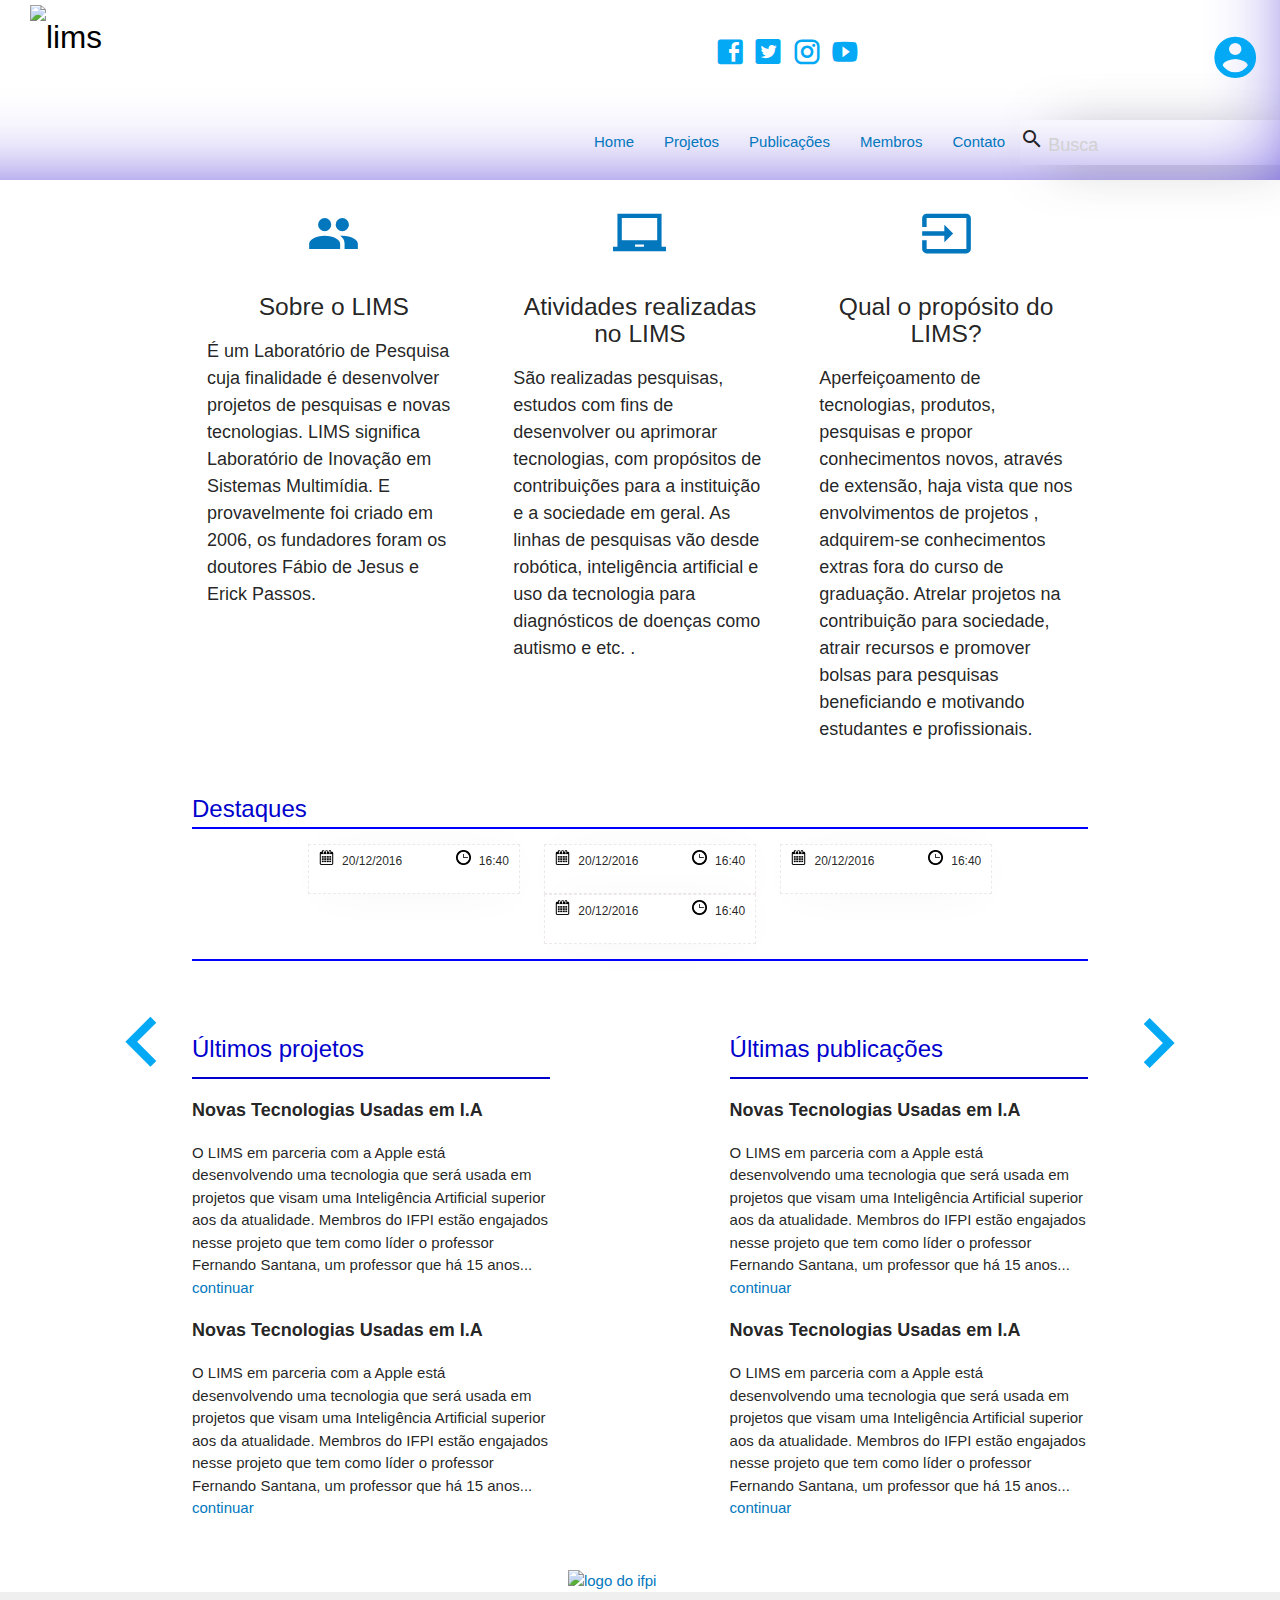
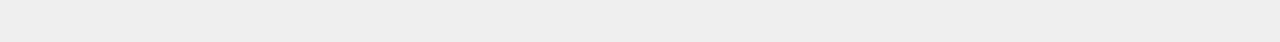
==== commit 781a4076: "versãofinal" ====
--- a/index.html
+++ b/index.html
@@ -1,150 +1,248 @@
 <!DOCTYPE html>
 <html lang="pt-br">
-<head>
-
-  <meta http-equiv="Content-Type" content="text/html; charset=UTF-8"/>
-  <meta name="viewport" content="width=device-width, initial-scale=1, maximum-scale=1.0"/>
-  <title>LIMS - Laboratório de Inovação em Sistemas Multimídia</title>
-
-  <!-- CSS  -->
-  <!--  Scripts-->
-  
-  <link href="https://fonts.googleapis.com/icon?family=Material+Icons" rel="stylesheet">
-  <link href="css/materialdesignicons.min.css" media="all" rel="stylesheet" type="text/css" />
-  <link href="css/materialize.css" type="text/css" rel="stylesheet" media="screen,projection"/>
-  <link href="css/fonts.css" type="text/css" rel="stylesheet" media="screen,projection"/>
-  <link href="css/style.css" type="text/css" rel="stylesheet" media="screen,projection"/>
-  <link rel="stylesheet" href="css/carroselhorizontal.css">
- 
-</head>
-
-<body>
-	
-	<!-- FORMULARIO LOGIN -->
-	<div id="formulario-nibble-login" class="formulario-nibble-login">
-		<p>LOGIN</p>
-		<form>
-			<input type="email" placeholder="e-mail">
-			<input type="password" placeholder="senha">
+	<head>
+
+		<meta http-equiv="Content-Type" content="text/html; charset=UTF-8"/>
+		<meta name="viewport" content="width=device-width, initial-scale=1, maximum-scale=1.0"/>
+		<title>LIMS - Laboratório de Inovação em Sistemas Multimídia</title>
+
+		<!-- CSS  -->
+		<!--  Scripts-->
+
+		<link href="https://fonts.googleapis.com/icon?family=Material+Icons" rel="stylesheet">
+		<link href="css/materialdesignicons.min.css" media="all" rel="stylesheet" type="text/css" />
+		<link href="css/materialize.css" type="text/css" rel="stylesheet" media="screen,projection"/>
+		<link href="css/fonts.css" type="text/css" rel="stylesheet" media="screen,projection"/>
+		<link href="css/style.css" type="text/css" rel="stylesheet" media="screen,projection"/>
+		<link rel="stylesheet" href="css/carroselhorizontal.css">
+		<link href="css/publica.css" type="text/css" rel="stylesheet">
+
+	</head>
+
+	<body>
+
+		<!-- FORMULARIO LOGIN -->
+		<div id="formulario-nibble-login" class="formulario-nibble-login">
+			<p>
+				LOGIN
+			</p>
+			<form>
+				<input type="email" placeholder="e-mail">
+				<input type="password" placeholder="senha">
+
+			</form>
+			<a href="#"><span class="mdi mdi-key-variant"></span></a>
+
+		</div>
+		<!-- FIM DO FORMULARIO LOGIN -->
+		<!--Perfil membro-->
+		<div id="perfil_membro">
+			
+			 <div id="perfil_membro_foto">
+				
+			</div>
+			<div id="perfil_membro_fechar"><span class="mdi mdi-close-circle"></span></div>
+			
+			
+				<p><span class="title">Fernando Santana</span></p>
+				<p class="membro_caracteristicas"><span class="cargo">PROFISSÃO: </span><span class="cargo_resposta">Professor</span></p>
+				<p class="membro_caracteristicas"><span class="cargo">GRAU DE INSTRUÇÃO: </span><span class="cargo_resposta">Mestrado em Design</span></p>
+				<p class="membro_caracteristicas"><span class="cargo">ÁREAS DE INTERESSE: </span><span class="cargo_resposta">Tecnologia, Autismo, Jogos e
+				 Design. </span></p>
+				<span class="texto">
+					
+					
+					Fernando Santana, professor do Instituto Federal do Piauí,leciona seu conteúdo na disciplina de IHC - Interação Humano Computador.
+					Adora jogar video-games e tirar onda com os alunos. É um professor bastante prestativo
+					,além das atividade de docência, ele atua no laboratório LIMS em projetos de contribuição social
+				</span><br><br>
+				
+				
+			 <div id="membro_contatos">
+			 	<span>email: fernandosantana@hotmail.com</span>
+			 	
+			 </div>
+			 <div id="curriculo_latex">
+			 	<a href="http://buscatextual.cnpq.br/buscatextual/visualizacv.do?id=K4439119D0" target="_blank">Currículo Latex</a>
+			 </div>
+			
+			
+			
+			
+		</div>
 		
-		</form>
-			<a href="#"><span class="mdi mdi-key-variant"></span></a>
-        
-	</div>
-<!-- FIM DO FORMULARIO LOGIN -->
-
-<!-- FORMULARIO DE CONTATO -->
-	<div id="formulario-nibble">
-		<div id="botao-nibble-fechar"><i id="botao_fechar" class="material-icons">highlight_off</i> </div>
-		<div class="row">
-			<form class="col s12">
-				<div class="row">
-					<div class="input-field col s6">
-						<i class="material-icons prefix">account_circle</i>
-						<input id="icon_prefix" type="text" class="validate" required="">
-						<label for="icon_prefix">Nome</label>
-
+		<!--Fim perfil membro-->
+
+		<!-- FORMULARIO DE CONTATO -->
+		<div id="formulario-nibble">
+			<div id="botao-nibble-fechar">
+				<i id="botao_fechar" class="material-icons">highlight_off</i>
+			</div>
+			<div class="row">
+				<form class="col s12">
+					<div class="row">
+						<div class="input-field col s6">
+							<i class="material-icons prefix">account_circle</i>
+							<input id="icon_prefix" type="text" class="validate" required="">
+							<label for="icon_prefix">Nome</label>
+
+						</div>
+						<div class="input-field col s6">
+							<i class="material-icons prefix">email</i>
+							<input id="icon_email" type="email" class="validate" required="">
+							<label for="icon_email">Email</label>
+						</div>
+
+						<div class="input-field col s6">
+							<i class="material-icons prefix">mode_edit</i>
+							<textarea id="icon_prefix2" class="materialize-textarea" required="Escreva sua mensagem"></textarea>
+							<label for="icon_prefix2">Mensagem</label>
+						</div>
+
+						<div id="grupo-radio">
+
+							<div class="grupo_botoes">
+								<p>
+									<input class="grupo-radio" name="group1" type="radio" id="test1" checked/>
+									<label for="test1">Aluno</label>
+								</p>
+								<p>
+									<input class="grupo-radio" name="group1" type="radio" id="test2" />
+									<label for="test2">Professor</label>
+								</p>
+								<p>
+									<input class="grupo-radio" class="with-gap" name="group1" type="radio" id="test3"  />
+									<label for="test3">Outros</label>
+								</p>
+							</div>
+						</div>
 					</div>
-					<div class="input-field col s6">
-						<i class="material-icons prefix">email</i>
-						<input id="icon_email" type="email" class="validate" required="">
-						<label for="icon_email">Email</label>
-					</div>
-
-					<div class="input-field col s6">
-						<i class="material-icons prefix">mode_edit</i>
-						<textarea id="icon_prefix2" class="materialize-textarea" required="Escreva sua mensagem"></textarea>
-						<label for="icon_prefix2">Mensagem</label>
-					</div>
-
-					<div id="grupo-radio">
-
-						<div class="grupo_botoes">
-							<p>
-								<input class="grupo-radio" name="group1" type="radio" id="test1" checked/>
-								<label for="test1">Aluno</label>
-							</p> 
-							<p>
-								<input class="grupo-radio" name="group1" type="radio" id="test2" />
-								<label for="test2">Professor</label>
-							</p>
-							<p>
-								<input class="grupo-radio" class="with-gap" name="group1" type="radio" id="test3"  />
-								<label for="test3">Outros</label>
-							</p>
-						</div>
-					</div>
-				</div>
-				<button class="btn waves-effect waves-light" type="submit" name="action">ENVIAR
-					<i class="material-icons right">send</i>
-				</button>
+					<button class="btn waves-effect waves-light" type="submit" name="action">
+						ENVIAR <i class="material-icons right">send</i>
+					</button>
+				</form>
+			</div>
+		</div>
+		<!-- FIM DO FORMULARIO DE CONTATO -->
+
+		<!-- FORMULARIO BUSCA -->
+
+		<div class="conteiner-busca-nibble">
+			<form class="busca-nibble">
+				<i class="material-icons">search</i>
+				<input placeholder="Busca">
 			</form>
 		</div>
-	</div>
-<!-- FIM DO FORMULARIO DE CONTATO -->
-
-<!-- FORMULARIO BUSCA -->
-
-	<div class="conteiner-busca-nibble">
-		<form class="busca-nibble">
-			<i class="material-icons">search</i><input placeholder="Busca">
-		</form>
-	</div>
-
-	<!-- FIM DO FORMULARIO DE BUSCA -->
-	
-	<!-- MENU -->
-	<script>
-		$(function(){
-			$(".button-collapse").sideNav();
-		});
-	</script>
-     
-	         <nav>
-		<div class="nav-wrapper">
-		<a href="#" class="brand-logo"><img alt="lims" src="images/logos/lims.png"></a>
-			<a href="#" data-activates="menu-mobile" class="button-collapse">
-				<i class="material-icons">menu</i>
-			</a>
-			<ul id="nav-mobile" class="right hide-on-med-and-down">
-				<li><a id="btn_home" href="#"><span class="light-blue-text text-darken-3">Home</span></a></li>
-				<li><a id="btn_projetos" href="#"><span class="light-blue-text text-darken-3">Projetos</span></a></li>
-				<li><a id="btn_publicacoes" href="#"><span class="light-blue-text text-darken-3">Publicações</span></a></li>
-				<li><a id="btn_membros" href="#"><span class="light-blue-text text-darken-3">Membros</span></a></li>
-				<li><a id="btn_contato" href="#"><span class="light-blue-text text-darken-3">Contato</span></a></li>
-			</ul>
-			
-			<ul class="side-nav" id="menu-mobile">
-				<li><a id="btn_home" href="#"><span class="light-blue-text text-darken-3">Home</span></a></li>
-				<li><a id="btn_projetos" href="#"><span class="light-blue-text text-darken-3">Projetos</span></a></li>
-				<li><a id="btn_publicacoes" href="#"><span class="light-blue-text text-darken-3">Publicações</span></a></li>
-				<li><a id="btn_membros" href="#"><span class="light-blue-text text-darken-3">Membros</span></a></li>
-				<li><a id="btn_contato" href="#"><span class="light-blue-text text-darken-3">Contato</span></a></li>
-				     
-			</ul>
-			
+
+		<!-- FIM DO FORMULARIO DE BUSCA -->
+
+		<!-- MENU -->
+		<script>
+			$(function() {
+				$(".button-collapse").sideNav();
+			});
+		</script>
+
+		<nav>
+			<div class="nav-wrapper">
+				<a href="#" class="brand-logo"><img alt="lims" src="images/logos/lims.png"></a>
+				<a href="#" data-activates="menu-mobile" class="button-collapse"> <i class="material-icons">menu</i> </a>
+				<ul id="nav-mobile" class="right hide-on-med-and-down">
+					<li>
+						<a id="btn_home" href="#"><span class="light-blue-text text-darken-3">Home</span></a>
+					</li>
+					<li>
+						<a id="btn_projetos" href="#"><span class="light-blue-text text-darken-3">Projetos</span></a>
+					</li>
+					<li>
+						<a id="btn_publicacoes" href="#"><span class="light-blue-text text-darken-3">Publicações</span></a>
+					</li>
+					<li>
+						<a id="btn_membros" href="#"><span class="light-blue-text text-darken-3">Membros</span></a>
+					</li>
+					<li>
+						<a id="btn_contato" href="#"><span class="light-blue-text text-darken-3">Contato</span></a>
+					</li>
+				</ul>
+
+				<ul class="side-nav" id="menu-mobile">
+					<li>
+						<a id="btn_home" href="#"><span class="light-blue-text text-darken-3">Home</span></a>
+					</li>
+					<li>
+						<a id="btn_projetos" href="#"><span class="light-blue-text text-darken-3">Projetos</span></a>
+					</li>
+					<li>
+						<a id="btn_publicacoes" href="#"><span class="light-blue-text text-darken-3">Publicações</span></a>
+					</li>
+					<li>
+						<a id="btn_membros" href="#"><span class="light-blue-text text-darken-3">Membros</span></a>
+					</li>
+					<li>
+						<a id="btn_contato" href="#"><span class="light-blue-text text-darken-3">Contato</span></a>
+					</li>
+
+				</ul>
+
 			</div>
-			
+
 		</nav>
-   <!-- FIM MENU -->
-         	
-   <!-- REDE SOCIAL -->  
-   <div id="login-nibble"><span  id="icone-login" class="mdi mdi-account-circle"></span></div>    	
-         <div id="menuface"><span class="mdi mdi-facebook-box"></span>
-         	<span class="mdi mdi-twitter-box"></span>
-         	<span class="mdi mdi-instagram"></span>
-         	<span class="mdi mdi-youtube-play"></span>
-         	
-         	
-         </div>
-         
-   <!-- FIM REDE SOCIAL-->
-   
-   
-<!-- PUBLICAÇÕES -->
+		<!-- FIM MENU -->
+
+		<!-- REDE SOCIAL -->
+		<div id="login-nibble">
+			<span  id="icone-login" class="mdi mdi-account-circle"></span>
+		</div>
+		<div id="menuface">
+			<span class="mdi mdi-facebook-box"></span>
+			<span class="mdi mdi-twitter-box"></span>
+			<span class="mdi mdi-instagram"></span>
+			<span class="mdi mdi-youtube-play"></span>
+
+		</div>
+
+		<!-- FIM REDE SOCIAL-->
+
+		<!-- PUBLICAÇÕES -->
 
 		<div class="container">
-				
+			<div id="conteiner_projetohtml">
+        <h5 id="proj_titulo1" class="header center teal-text text-lighten-2">Análise e Teste de Vulnerabilidade do Protocolo SMTP (Correio Eletrônico)</h5>
+        <h5 id="proj_titulo2" class="header center teal-text text-lighten-2">João Henrique Ferraz¹, Claudines Taveira Torres¹</h5>
+        <div id="proj_titulo3" class="header center teal-text text-lighten-2">
+        	Curso de Tecnologia em Redes de Computadores - Faculdade de Tecnologia de Bauru (FATEC)<br>
+Rua Manoel Bento da Cruz, nº 30 Quadra 3 - Centro - 17.015-171 - Bauru, SP - Brasil<br>
+joaoh.1@outlook.com, torres.analista@hotmail.com
+        </div>
+        
+        <div id="conteiner_projeto_2" class="row center">
+          
+          					<p class="left-align ligh"><span class="abstract">Abstract.</span><span class="abstract_conteudo"> With the advent of the internet, 
+          					matters like Information Security became a linchpin in Information Technology, 
+          					and much has been said about it. Nowadays, there are worries about stored and sent data, 
+          					regardless of the array. Every moment, people use e-mail services to comunicate around the world,
+          					 both for matters on the bussiness scope or informal talks. This study has as main objective, 
+          	 				analise vulnerabilities among e-mail services, as well, propose possible solutions to mitigage 
+          	 				the risk of loss and the theft of information while using this technology.</p>
+          	 				</span>
+							<p class="left-align ligh">
+								<span class="resumo">Resumo.</span> <span class="resumo_conteudo">Com o advento da internet, assuntos como 
+								Segurança da Informação passarem a ser uma peça chave em Tecnologia da Informação, 
+								e muito tem sido falado sobre ele. Atualmente existe a preocupação com os dados armazenados 
+								e transmitidos, sejam eles dos mais diversos tipos. A todo instante, pessoas usam serviços 
+								de e-mail para se comunicarem ao redor do mundo, tanto para assuntos no âmbito empresarial 
+								ou conversas informais. Este estudo tem como objetivo analisar vulnerabilidades presentes nos 
+								serviços de e-mail, bem como propor possíveis soluções para mitigar o risco de perda e roubo de 
+								dados durante o uso dessa tecnologia.
+								</span>
+							</p>
+							
+        </div>
+      
+       
+        <div id="materialapoio"><div id="conteiner_p"><div id="material"></div><span id="grade"><span id="icone_proje" class="mdi mdi-plus-circle"></span></span></div></div>
+        </div>
+
 			<div id="nibble_lista">
 				<ul>
 					<li class="listas">
@@ -152,906 +250,1269 @@
 						<div class='tempo'><img src="images/tempo/calendario.png">
 							<span class="tempo_valores">20/12/2016</span>
 							<img class="img2" src="images/tempo/relogio.png">
-							<span class="tempo_valores">16:40</span></div>
-							<p class="titulo">Novas Tecnologias Usadas em I.A</p>
-							<div class="conteudo">O LIMS em parceria com a Apple está desenvolvendo 
-								uma tecnologia que será usada em projetos que visam 
-								uma Inteligência Artificial superior aos da atualidade. 
-								Membros do IFPI estão engajados nesse projeto que tem como 
-								líder o professor Fernando Santana, um professor que há 15 anos...
-							</div>
-							<div class='link_continuar'>
-								<a href="#">continuar</a>
-							</div>
-
-						</li>
-						<li class="listas">
-							<img title="IA" src="images/IA.jpg">
-							<div class='tempo'><img src="images/tempo/calendario.png">
+							<span class="tempo_valores">16:40</span>
+						</div>
+						<p class="titulo">
+							Novas Tecnologias Usadas em I.A
+						</p>
+						<div class="conteudo">
+							O LIMS em parceria com a Apple está desenvolvendo
+							uma tecnologia que será usada em projetos que visam
+							uma Inteligência Artificial superior aos da atualidade.
+							Membros do IFPI estão engajados nesse projeto que tem como
+							líder o professor Fernando Santana, um professor que há 15 anos...
+						</div>
+						<div class='link_continuar'>
+							<a href="publicacao.html" target="blank">continuar</a>
+						</div>
+
+					</li>
+					<li class="listas">
+						<img title="IA" src="images/IA.jpg">
+						<div class='tempo'><img src="images/tempo/calendario.png">
+							<span class="tempo_valores">20/12/2016</span>
+							<img class="img2" src="images/tempo/relogio.png">
+							<span class="tempo_valores">16:40</span>
+						</div>
+						<p class="titulo">
+							Novas Tecnologias Usadas em I.A
+						</p>
+						<div class="conteudo">
+							O LIMS em parceria com a Apple está desenvolvendo
+							uma tecnologia que será usada em projetos que visam
+							uma Inteligência Artificial superior aos da atualidade.
+							Membros do IFPI estão engajados nesse projeto que tem como
+							líder o professor Fernando Santana, um professor que há 15 anos...
+						</div>
+						<div class='link_continuar'>
+							<a href="publicacao.html" target="blank">continuar</a>
+						</div>
+
+					</li>
+					<li class="listas">
+						<img title="IA" src="images/IA.jpg">
+						<div class='tempo'><img src="images/tempo/calendario.png">
+							<span class="tempo_valores">20/12/2016</span>
+							<img class="img2" src="images/tempo/relogio.png">
+							<span class="tempo_valores">16:40</span>
+						</div>
+						<p class="titulo">
+							Novas Tecnologias Usadas em I.A
+						</p>
+						<div class="conteudo">
+							O LIMS em parceria com a Apple está desenvolvendo
+							uma tecnologia que será usada em projetos que visam
+							uma Inteligência Artificial superior aos da atualidade.
+							Membros do IFPI estão engajados nesse projeto que tem como
+							líder o professor Fernando Santana, um professor que há 15 anos...
+						</div>
+						<div class='link_continuar'>
+							<a href="publicacao.html" target="blank">continuar</a>
+						</div>
+
+					</li>
+					<li class="listas">
+						<img title="IA" src="images/IA.jpg">
+						<div class='tempo'><img src="images/tempo/calendario.png">
+							<span class="tempo_valores">20/12/2016</span>
+							<img class="img2" src="images/tempo/relogio.png">
+							<span class="tempo_valores">16:40</span>
+						</div>
+						<p class="titulo">
+							Novas Tecnologias Usadas em I.A
+						</p>
+						<div class="conteudo">
+							O LIMS em parceria com a Apple está desenvolvendo
+							uma tecnologia que será usada em projetos que visam
+							uma Inteligência Artificial superior aos da atualidade.
+							Membros do IFPI estão engajados nesse projeto que tem como
+							líder o professor Fernando Santana, um professor que há 15 anos...
+						</div>
+						<div class='link_continuar'>
+							<a href="publicacao.html" target="blank">continuar</a>
+						</div>
+
+					</li>
+					<li class="listas">
+						<img title="IA" src="images/IA.jpg">
+						<div class='tempo'><img src="images/tempo/calendario.png">
+							<span class="tempo_valores">20/12/2016</span>
+							<img class="img2" src="images/tempo/relogio.png">
+							<span class="tempo_valores">16:40</span>
+						</div>
+						<p class="titulo">
+							Novas Tecnologias Usadas em I.A
+						</p>
+						<div class="conteudo">
+							O LIMS em parceria com a Apple está desenvolvendo
+							uma tecnologia que será usada em projetos que visam
+							uma Inteligência Artificial superior aos da atualidade.
+							Membros do IFPI estão engajados nesse projeto que tem como
+							líder o professor Fernando Santana, um professor que há 15 anos...
+						</div>
+						<div class='link_continuar'>
+							<a href="publicacao.html" target="blank">continuar</a>
+						</div>
+
+					</li>
+					<li class="listas">
+						<img title="IA" src="images/IA.jpg">
+						<div class='tempo'><img src="images/tempo/calendario.png">
+							<span class="tempo_valores">20/12/2016</span>
+							<img class="img2" src="images/tempo/relogio.png">
+							<span class="tempo_valores">16:40</span>
+						</div>
+						<p class="titulo">
+							Novas Tecnologias Usadas em I.A
+						</p>
+						<div class="conteudo">
+							O LIMS em parceria com a Apple está desenvolvendo
+							uma tecnologia que será usada em projetos que visam
+							uma Inteligência Artificial superior aos da atualidade.
+							Membros do IFPI estão engajados nesse projeto que tem como
+							líder o professor Fernando Santana, um professor que há 15 anos...
+						</div>
+						<div class='link_continuar'>
+							<a href="publicacao.html" target="blank">continuar</a>
+						</div>
+
+					</li>
+					<li class="listas">
+						<img title="IA" src="images/IA.jpg">
+						<div class='tempo'><img src="images/tempo/calendario.png">
+							<span class="tempo_valores">20/12/2016</span>
+							<img class="img2" src="images/tempo/relogio.png">
+							<span class="tempo_valores">16:40</span>
+						</div>
+						<p class="titulo">
+							Novas Tecnologias Usadas em I.A
+						</p>
+						<div class="conteudo">
+							O LIMS em parceria com a Apple está desenvolvendo
+							uma tecnologia que será usada em projetos que visam
+							uma Inteligência Artificial superior aos da atualidade.
+							Membros do IFPI estão engajados nesse projeto que tem como
+							líder o professor Fernando Santana, um professor que há 15 anos...
+						</div>
+						<div class='link_continuar'>
+							<a href="publicacao.html" target="blank">continuar</a>
+						</div>
+
+					</li>
+					<li class="listas">
+						<img title="IA" src="images/IA.jpg">
+						<div class='tempo'><img src="images/tempo/calendario.png">
+							<span class="tempo_valores">20/12/2016</span>
+							<img class="img2" src="images/tempo/relogio.png">
+							<span class="tempo_valores">16:40</span>
+						</div>
+						<p class="titulo">
+							Novas Tecnologias Usadas em I.A
+						</p>
+						<div class="conteudo">
+							O LIMS em parceria com a Apple está desenvolvendo
+							uma tecnologia que será usada em projetos que visam
+							uma Inteligência Artificial superior aos da atualidade.
+							Membros do IFPI estão engajados nesse projeto que tem como
+							líder o professor Fernando Santana, um professor que há 15 anos...
+						</div>
+						<div class='link_continuar'>
+							<a href="publicacao.html" target="blank">continuar</a>
+						</div>
+
+					</li>
+					<li class="listas">
+						<img title="IA" src="images/IA.jpg">
+						<div class='tempo'><img src="images/tempo/calendario.png">
+							<span class="tempo_valores">20/12/2016</span>
+							<img class="img2" src="images/tempo/relogio.png">
+							<span class="tempo_valores">16:40</span>
+						</div>
+						<p class="titulo">
+							Novas Tecnologias Usadas em I.A
+						</p>
+						<div class="conteudo">
+							O LIMS em parceria com a Apple está desenvolvendo
+							uma tecnologia que será usada em projetos que visam
+							uma Inteligência Artificial superior aos da atualidade.
+							Membros do IFPI estão engajados nesse projeto que tem como
+							líder o professor Fernando Santana, um professor que há 15 anos...
+						</div>
+						<div class='link_continuar'>
+							<a href="publicacao.html" target="blank">continuar</a>
+						</div>
+
+					</li>
+				</ul>
+
+				<div class="paginacao">
+					<ul class="pagination">
+						<li class="disabled">
+							<a href="#!"><i class="material-icons">chevron_left</i></a>
+						</li>
+						<li class="active">
+							<a href="#!">1</a>
+						</li>
+						<li class="waves-effect">
+							<a href="#!">2</a>
+						</li>
+						<li class="waves-effect">
+							<a href="#!">3</a>
+						</li>
+						<li class="waves-effect">
+							<a href="#!">4</a>
+						</li>
+						<li class="waves-effect">
+							<a href="#!">5</a>
+						</li>
+						<li class="waves-effect">
+							<a href="#!"><i class="material-icons">chevron_right</i></a>
+						</li>
+					</ul>
+
+				</div>
+
+			</div>
+			<!-- FIM PUBLICAÇÕES -->
+
+			<!-- PROJETOS -->
+
+			<div class="pj_conteudo" id="pj_projetos">
+				<ul class="collection" id="lis_projetos">
+					<li class="collection-item avatar">
+						<i class="material-icons circle green">insert_chart</i>
+						<span class="title">Projeto de Desenvolvimento de Tecnologia para Reconhecimento Facial</span>
+						<p class="pj_subtitulo">
+							projeto está sendo realizado em parceria com alunos e professores
+						</p>
+						<p class="pj_datas">
+							<span class="dt_inicio">Data de Início: </span>
+							<span class="dt_conteudo">15/10/2016</span>
+						</p>
+						
+							
+							
+							<div class="secondary-content" >
+								<div class="projeto_arquivo"><a title="baixar arquivo" href="arquivos/ai.pdf" target="_blank"><i class="material-icons">description</i></a></div> 
+								<div class="projeto_resumo"><a class="link_resumo" title="ver o resumo do projeto" href="#!" >resumo</a></div>
+							
+							</div>
+							<div class="projeto_conteiner_res">
+						<p class="titulo_res">RESUMO</p>
+						<p class="texto_res">Com o crescimento dos sistemas de informação e das redes de computadores,
+consequentemente novas ameaças e vulnerabilidades surgem. A interconexão dessas redes ou
+dispositivos eletrônicos com a internet deixam as organizações expostas a diversos tipos de
+ataques que podem causar danos irreversíveis a imagem ou aos dados sigilosos nelas
+armazenados. Para que os sistemas se tornem resistentes e com níveis de segurança aceitáveis,
+alguns procedimentos de controles são aplicados para aferir se as proteções das redes de
+computadores estão em conformidade com as principais normas de segurança nacionais e
+internacionais. O objetivo deste trabalho é identificar a importância de um processo conhecido
+como Auditoria Teste de Invasão, um método que realiza simulações reais de ataque aos
+ativos de informação das empresas que solicitam este serviço. Para alcançar esse objetivo, o
+trabalho buscou nos teóricos que conceituam os fundamentos do tema abordado, juntamente
+com um estudo de caso que demostrou de forma pratica quais são os procedimentos que giram
+em torno de um pentest. A principal conclusão desse trabalho é que a contratação de serviços
+de auditoria teste de invasão para a execução de procedimentos que testem os controles
+aplicados no âmbito da segurança de redes vai além da identificação de potenciais
+vulnerabilidades, incluindo também uma avaliação do risco real que estas vulnerabilidades
+representam para a infraestrutura computacional, realizando posteriormente a correção das
+fragilidades dos ambientes informatizados corporativos.</p>
+</div>						
+						
+						
+					</li>
+					<li class="collection-item avatar">
+						<i class="material-icons circle green">insert_chart</i>
+						<span class="title">Projeto de Desenvolvimento de Tecnologia para Reconhecimento Facial</span>
+						<p class="pj_subtitulo">
+							projeto está sendo realizado em parceria com alunos e professores
+						</p>
+						<p class="pj_datas">
+							<span class="dt_inicio">Data de Início: </span>
+							<span class="dt_conteudo">15/10/2016</span>
+						</p>
+						<div class="secondary-content" >
+								<div class="projeto_arquivo"><a title="baixar arquivo" href="arquivos/ai.pdf" target="_blank"><i class="material-icons">description</i></a></div> 
+								<div class="projeto_resumo"><a class="link_resumo" title="ver o resumo do projeto" href="#!" >resumo</a></div>
+							
+							</div>
+							<div class="projeto_conteiner_res">
+						<p class="titulo_res">RESUMO</p>
+						<p class="texto_res">Com o crescimento dos sistemas de informação e das redes de computadores,
+consequentemente novas ameaças e vulnerabilidades surgem. A interconexão dessas redes ou
+dispositivos eletrônicos com a internet deixam as organizações expostas a diversos tipos de
+ataques que podem causar danos irreversíveis a imagem ou aos dados sigilosos nelas
+armazenados. Para que os sistemas se tornem resistentes e com níveis de segurança aceitáveis,
+alguns procedimentos de controles são aplicados para aferir se as proteções das redes de
+computadores estão em conformidade com as principais normas de segurança nacionais e
+internacionais. O objetivo deste trabalho é identificar a importância de um processo conhecido
+como Auditoria Teste de Invasão, um método que realiza simulações reais de ataque aos
+ativos de informação das empresas que solicitam este serviço. Para alcançar esse objetivo, o
+trabalho buscou nos teóricos que conceituam os fundamentos do tema abordado, juntamente
+com um estudo de caso que demostrou de forma pratica quais são os procedimentos que giram
+em torno de um pentest. A principal conclusão desse trabalho é que a contratação de serviços
+de auditoria teste de invasão para a execução de procedimentos que testem os controles
+aplicados no âmbito da segurança de redes vai além da identificação de potenciais
+vulnerabilidades, incluindo também uma avaliação do risco real que estas vulnerabilidades
+representam para a infraestrutura computacional, realizando posteriormente a correção das
+fragilidades dos ambientes informatizados corporativos.</p>
+					</li>
+					<li class="collection-item avatar">
+						<i class="material-icons circle green">insert_chart</i>
+						<span class="title">Projeto de Desenvolvimento de Tecnologia para Reconhecimento Facial</span>
+						<p class="pj_subtitulo">
+							projeto está sendo realizado em parceria com alunos e professores
+						</p>
+						<p class="pj_datas">
+							<span class="dt_inicio">Data de Início: </span>
+							<span class="dt_conteudo">15/10/2016</span>
+						</p>
+						<div class="secondary-content" >
+								<div class="projeto_arquivo"><a title="baixar arquivo" href="arquivos/ai.pdf" target="_blank"><i class="material-icons">description</i></a></div> 
+								<div class="projeto_resumo"><a class="link_resumo" title="ver o resumo do projeto" href="#!" >resumo</a></div>
+							
+							</div>
+							<div class="projeto_conteiner_res">
+						<p class="titulo_res">RESUMO</p>
+						<p class="texto_res">Com o crescimento dos sistemas de informação e das redes de computadores,
+consequentemente novas ameaças e vulnerabilidades surgem. A interconexão dessas redes ou
+dispositivos eletrônicos com a internet deixam as organizações expostas a diversos tipos de
+ataques que podem causar danos irreversíveis a imagem ou aos dados sigilosos nelas
+armazenados. Para que os sistemas se tornem resistentes e com níveis de segurança aceitáveis,
+alguns procedimentos de controles são aplicados para aferir se as proteções das redes de
+computadores estão em conformidade com as principais normas de segurança nacionais e
+internacionais. O objetivo deste trabalho é identificar a importância de um processo conhecido
+como Auditoria Teste de Invasão, um método que realiza simulações reais de ataque aos
+ativos de informação das empresas que solicitam este serviço. Para alcançar esse objetivo, o
+trabalho buscou nos teóricos que conceituam os fundamentos do tema abordado, juntamente
+com um estudo de caso que demostrou de forma pratica quais são os procedimentos que giram
+em torno de um pentest. A principal conclusão desse trabalho é que a contratação de serviços
+de auditoria teste de invasão para a execução de procedimentos que testem os controles
+aplicados no âmbito da segurança de redes vai além da identificação de potenciais
+vulnerabilidades, incluindo também uma avaliação do risco real que estas vulnerabilidades
+representam para a infraestrutura computacional, realizando posteriormente a correção das
+fragilidades dos ambientes informatizados corporativos.</p>
+</div>	
+					</li>
+					<li class="collection-item avatar">
+						<i class="material-icons circle green">insert_chart</i>
+						<span class="title">Projeto de Desenvolvimento de Tecnologia para Reconhecimento Facial</span>
+						<p class="pj_subtitulo">
+							projeto está sendo realizado em parceria com alunos e professores
+						</p>
+						<p class="pj_datas">
+							<span class="dt_inicio">Data de Início: </span>
+							<span class="dt_conteudo">15/10/2016</span>
+						</p>
+						<div class="secondary-content" >
+								<div class="projeto_arquivo"><a title="baixar arquivo" href="arquivos/ai.pdf" target="_blank"><i class="material-icons">description</i></a></div> 
+								<div class="projeto_resumo"><a class="link_resumo" title="ver o resumo do projeto" href="#!" >resumo</a></div>
+							
+							</div>
+							<div class="projeto_conteiner_res">
+						<p class="titulo_res">RESUMO</p>
+						<p class="texto_res">Com o crescimento dos sistemas de informação e das redes de computadores,
+consequentemente novas ameaças e vulnerabilidades surgem. A interconexão dessas redes ou
+dispositivos eletrônicos com a internet deixam as organizações expostas a diversos tipos de
+ataques que podem causar danos irreversíveis a imagem ou aos dados sigilosos nelas
+armazenados. Para que os sistemas se tornem resistentes e com níveis de segurança aceitáveis,
+alguns procedimentos de controles são aplicados para aferir se as proteções das redes de
+computadores estão em conformidade com as principais normas de segurança nacionais e
+internacionais. O objetivo deste trabalho é identificar a importância de um processo conhecido
+como Auditoria Teste de Invasão, um método que realiza simulações reais de ataque aos
+ativos de informação das empresas que solicitam este serviço. Para alcançar esse objetivo, o
+trabalho buscou nos teóricos que conceituam os fundamentos do tema abordado, juntamente
+com um estudo de caso que demostrou de forma pratica quais são os procedimentos que giram
+em torno de um pentest. A principal conclusão desse trabalho é que a contratação de serviços
+de auditoria teste de invasão para a execução de procedimentos que testem os controles
+aplicados no âmbito da segurança de redes vai além da identificação de potenciais
+vulnerabilidades, incluindo também uma avaliação do risco real que estas vulnerabilidades
+representam para a infraestrutura computacional, realizando posteriormente a correção das
+fragilidades dos ambientes informatizados corporativos.</p>
+</div>	
+					</li>
+					<li class="collection-item avatar">
+						<i class="material-icons circle green">insert_chart</i>
+						<span class="title">Projeto de Desenvolvimento de Tecnologia para Reconhecimento Facial</span>
+						<p class="pj_subtitulo">
+							projeto está sendo realizado em parceria com alunos e professores
+						</p>
+						<p class="pj_datas">
+							<span class="dt_inicio">Data de Início: </span>
+							<span class="dt_conteudo">15/10/2016</span>
+						</p>
+						<div class="secondary-content" >
+								<div class="projeto_arquivo"><a title="baixar arquivo" href="arquivos/ai.pdf" target="_blank"><i class="material-icons">description</i></a></div> 
+								<div class="projeto_resumo"><a class="link_resumo" title="ver o resumo do projeto" href="#!" >resumo</a></div>
+							
+							</div>
+							<div class="projeto_conteiner_res">
+						<p class="titulo_res">RESUMO</p>
+						<p class="texto_res">Com o crescimento dos sistemas de informação e das redes de computadores,
+consequentemente novas ameaças e vulnerabilidades surgem. A interconexão dessas redes ou
+dispositivos eletrônicos com a internet deixam as organizações expostas a diversos tipos de
+ataques que podem causar danos irreversíveis a imagem ou aos dados sigilosos nelas
+armazenados. Para que os sistemas se tornem resistentes e com níveis de segurança aceitáveis,
+alguns procedimentos de controles são aplicados para aferir se as proteções das redes de
+computadores estão em conformidade com as principais normas de segurança nacionais e
+internacionais. O objetivo deste trabalho é identificar a importância de um processo conhecido
+como Auditoria Teste de Invasão, um método que realiza simulações reais de ataque aos
+ativos de informação das empresas que solicitam este serviço. Para alcançar esse objetivo, o
+trabalho buscou nos teóricos que conceituam os fundamentos do tema abordado, juntamente
+com um estudo de caso que demostrou de forma pratica quais são os procedimentos que giram
+em torno de um pentest. A principal conclusão desse trabalho é que a contratação de serviços
+de auditoria teste de invasão para a execução de procedimentos que testem os controles
+aplicados no âmbito da segurança de redes vai além da identificação de potenciais
+vulnerabilidades, incluindo também uma avaliação do risco real que estas vulnerabilidades
+representam para a infraestrutura computacional, realizando posteriormente a correção das
+fragilidades dos ambientes informatizados corporativos.</p>
+</div>	
+					</li>
+					<li class="collection-item avatar">
+						<i class="material-icons circle green">insert_chart</i>
+						<span class="title">Projeto de Desenvolvimento de Tecnologia para Reconhecimento Facial</span>
+						<p class="pj_subtitulo">
+							projeto está sendo realizado em parceria com alunos e professores
+						</p>
+						<p class="pj_datas">
+							<span class="dt_inicio">Data de Início: </span>
+							<span class="dt_conteudo">15/10/2016</span>
+						</p>
+						<div class="secondary-content" >
+								<div class="projeto_arquivo"><a title="baixar arquivo" href="arquivos/ai.pdf" target="_blank"><i class="material-icons">description</i></a></div> 
+								<div class="projeto_resumo"><a class="link_resumo" title="ver o resumo do projeto" href="#!" >resumo</a></div>
+							
+							</div>
+							<div class="projeto_conteiner_res">
+						<p class="titulo_res">RESUMO</p>
+						<p class="texto_res">Com o crescimento dos sistemas de informação e das redes de computadores,
+consequentemente novas ameaças e vulnerabilidades surgem. A interconexão dessas redes ou
+dispositivos eletrônicos com a internet deixam as organizações expostas a diversos tipos de
+ataques que podem causar danos irreversíveis a imagem ou aos dados sigilosos nelas
+armazenados. Para que os sistemas se tornem resistentes e com níveis de segurança aceitáveis,
+alguns procedimentos de controles são aplicados para aferir se as proteções das redes de
+computadores estão em conformidade com as principais normas de segurança nacionais e
+internacionais. O objetivo deste trabalho é identificar a importância de um processo conhecido
+como Auditoria Teste de Invasão, um método que realiza simulações reais de ataque aos
+ativos de informação das empresas que solicitam este serviço. Para alcançar esse objetivo, o
+trabalho buscou nos teóricos que conceituam os fundamentos do tema abordado, juntamente
+com um estudo de caso que demostrou de forma pratica quais são os procedimentos que giram
+em torno de um pentest. A principal conclusão desse trabalho é que a contratação de serviços
+de auditoria teste de invasão para a execução de procedimentos que testem os controles
+aplicados no âmbito da segurança de redes vai além da identificação de potenciais
+vulnerabilidades, incluindo também uma avaliação do risco real que estas vulnerabilidades
+representam para a infraestrutura computacional, realizando posteriormente a correção das
+fragilidades dos ambientes informatizados corporativos.</p>
+</div>	
+					</li>
+					<li class="collection-item avatar">
+						<i class="material-icons circle green">insert_chart</i>
+						<span class="title">Projeto de Desenvolvimento de Tecnologia para Reconhecimento Facial</span>
+						<p class="pj_subtitulo">
+							projeto está sendo realizado em parceria com alunos e professores
+						</p>
+						<p class="pj_datas">
+							<span class="dt_inicio">Data de Início: </span>
+							<span class="dt_conteudo">15/10/2016</span>
+						</p>
+						<div class="secondary-content" >
+								<div class="projeto_arquivo"><a title="baixar arquivo" href="arquivos/ai.pdf" target="_blank"><i class="material-icons">description</i></a></div> 
+								<div class="projeto_resumo"><a class="link_resumo" title="ver o resumo do projeto" href="#!" >resumo</a></div>
+							
+							</div>
+							<div class="projeto_conteiner_res">
+						<p class="titulo_res">RESUMO</p>
+						<p class="texto_res">Com o crescimento dos sistemas de informação e das redes de computadores,
+consequentemente novas ameaças e vulnerabilidades surgem. A interconexão dessas redes ou
+dispositivos eletrônicos com a internet deixam as organizações expostas a diversos tipos de
+ataques que podem causar danos irreversíveis a imagem ou aos dados sigilosos nelas
+armazenados. Para que os sistemas se tornem resistentes e com níveis de segurança aceitáveis,
+alguns procedimentos de controles são aplicados para aferir se as proteções das redes de
+computadores estão em conformidade com as principais normas de segurança nacionais e
+internacionais. O objetivo deste trabalho é identificar a importância de um processo conhecido
+como Auditoria Teste de Invasão, um método que realiza simulações reais de ataque aos
+ativos de informação das empresas que solicitam este serviço. Para alcançar esse objetivo, o
+trabalho buscou nos teóricos que conceituam os fundamentos do tema abordado, juntamente
+com um estudo de caso que demostrou de forma pratica quais são os procedimentos que giram
+em torno de um pentest. A principal conclusão desse trabalho é que a contratação de serviços
+de auditoria teste de invasão para a execução de procedimentos que testem os controles
+aplicados no âmbito da segurança de redes vai além da identificação de potenciais
+vulnerabilidades, incluindo também uma avaliação do risco real que estas vulnerabilidades
+representam para a infraestrutura computacional, realizando posteriormente a correção das
+fragilidades dos ambientes informatizados corporativos.</p>
+</div>	
+					</li>
+
+				</ul>
+
+				<div class="paginacao">
+					<ul class="pagination">
+						<li class="disabled">
+							<a href="#!"><i class="material-icons">chevron_left</i></a>
+						</li>
+						<li class="active">
+							<a href="#!">1</a>
+						</li>
+						<li class="waves-effect">
+							<a href="#!">2</a>
+						</li>
+						<li class="waves-effect">
+							<a href="#!">3</a>
+						</li>
+						<li class="waves-effect">
+							<a href="#!">4</a>
+						</li>
+						<li class="waves-effect">
+							<a href="#!">5</a>
+						</li>
+						<li class="waves-effect">
+							<a href="#!"><i class="material-icons">chevron_right</i></a>
+						</li>
+					</ul>
+
+				</div>
+
+			</div>
+
+			<!-- FIM PROJETOS -->
+
+			<!-- MEMBROS -->
+
+			<div class="nibble_conteudo" id="nibble_membros">
+
+				<div class="colunas_membros">
+					<ul class="collection" id="list_membros">
+						<li class="collection-item avatar">
+							<div class="quadroimagem"><img src="images/membros/duany.png" alt="duany" class="circle"></div>
+							<span class="title">Duany Dreyton</span>
+							<p>
+								<span class="cargo">Professor</span>
+								<span class="local">IFPI - Teresina</span>
+							</p>
+							<div class="detalhe_membro">
+								<table>
+									<tr class="btn_perfil">
+										
+										<td class="imagens_membros"><span class="mdi mdi-face-profile"></span></td><td class="perfil">perfil</td>
+									</tr>
+								</table>
+							</div>
+
+						</li>
+						<li class="collection-item avatar">
+							<div class="quadroimagem"><img src="images/membros/fernando.png" alt="" class="circle"></div>
+							<span class="title">Fernando Santana</span>
+							<p>
+								<span class="cargo">Professor</span>
+								<span class="local">IFPI - Teresina</span>
+							</p>
+							<div class="detalhe_membro">
+								<table>
+									<tr class="btn_perfil">
+										
+										<td class="imagens_membros"><span class="mdi mdi-face-profile"></span></td><td class="perfil">perfil</td>
+									</tr>
+								</table>
+							</div>
+
+						</li>
+						<li class="collection-item avatar">
+							<div class="quadroimagem"><img src="images/membros/fabio.png" alt="" class="circle"></div>
+							<span class="title">Fábio de Jesus</span>
+							<p>
+								<span class="cargo">Professor</span>
+								<span class="local">IFPI - Teresina</span>
+							</p>
+							<div class="detalhe_membro">
+								<table>
+									<tr class="btn_perfil">
+										
+										<td class="imagens_membros"><span class="mdi mdi-face-profile"></span></td><td class="perfil">perfil</td>
+									</tr>
+								</table>
+							</div>
+
+						</li>
+						<li class="collection-item avatar">
+							
+							<div class="quadroimagem"><img src="images/membros/duany.png" alt="duany" class="circle"></div>
+							<span class="title">Duany Dreyton</span>
+							<p>
+								<span class="cargo">Professor</span>
+								<span class="local">IFPI - Teresina</span>
+							</p>
+							<div class="detalhe_membro">
+								<table>
+									<tr class="btn_perfil">
+										
+										<td class="imagens_membros"><span class="mdi mdi-face-profile"></span></td><td class="perfil">perfil</td>
+									</tr>
+								</table>
+							</div>
+
+						</li>
+						<li class="collection-item avatar">
+							<div class="quadroimagem"><img src="images/membros/fernando.png" alt="" class="circle"></div>
+							<span class="title">Fernando Santana</span>
+							<p>
+								<span class="cargo">Professor</span>
+								<span class="local">IFPI - Teresina</span>
+							</p>
+							<div class="detalhe_membro">
+								<table>
+									<tr class="btn_perfil">
+										
+										<td class="imagens_membros"><span class="mdi mdi-face-profile"></span></td><td class="perfil">perfil</td>
+									</tr>
+								</table>
+							</div>
+
+						</li>
+						<li class="collection-item avatar">
+							<div class="quadroimagem"><img src="images/membros/fabio.png" alt="" class="circle"></div>
+							<span class="title">Fábio de Jesus</span>
+							<p>
+								<span class="cargo">Professor</span>
+								<span class="local">IFPI - Teresina</span>
+							</p>
+							<div class="detalhe_membro">
+								<table>
+									<tr class="btn_perfil">
+										
+										<td class="imagens_membros"><span class="mdi mdi-face-profile"></span></td><td class="perfil">perfil</td>
+									</tr>
+								</table>
+							</div>
+
+						</li>
+						<li class="collection-item avatar">
+							<div class="quadroimagem"><img src="images/membros/duany.png" alt="" class="circle"></div>
+							<span class="title">Duany Dreyton</span>
+							<p>
+								<span class="cargo">Professor</span>
+								<span class="local">IFPI - Teresina</span>
+							</p>
+							<div class="detalhe_membro">
+								<table>
+									<tr class="btn_perfil">
+										
+										<td class="imagens_membros"><span class="mdi mdi-face-profile"></span></td><td class="perfil">perfil</td>
+									</tr>
+								</table>
+							</div>
+
+						</li>
+						<li class="collection-item avatar">
+							<div class="quadroimagem"><img src="images/membros/fernando.png" alt="" class="circle"></div>
+							<span class="title">Fernando Santana</span>
+							<p>
+								<span class="cargo">Professor</span>
+								<span class="local">IFPI - Teresina</span>
+							</p>
+							<div class="detalhe_membro">
+								<table>
+									<tr class="btn_perfil">
+										
+										<td class="imagens_membros"><span class="mdi mdi-face-profile"></span></td><td class="perfil">perfil</td>
+									</tr>
+								</table>
+							</div>
+
+						</li>
+						<li class="collection-item avatar">
+							<div class="quadroimagem"><img src="images/membros/fabio.png" alt="" class="circle"></div>
+							<span class="title">Fábio de Jesus</span>
+							<p>
+								<span class="cargo">Professor</span>
+								<span class="local">IFPI - Teresina</span>
+							</p>
+							<div class="detalhe_membro">
+								<table>
+									<tr class="btn_perfil">
+										
+										<td class="imagens_membros"><span class="mdi mdi-face-profile"></span></td><td class="perfil">perfil</td>
+									</tr>
+								</table>
+							</div>
+
+						</li>
+					</ul>
+				</div>
+				<div class="colunas_membros">
+
+					<ul class="collection">
+						<li class="collection-item avatar">
+							<div class="quadroimagem"><img src="images/membros/duany.png" alt="" class="circle"></div>
+							<span class="title">Duany Dreyton</span>
+							<p>
+								<span class="cargo">Professor</span>
+								<span class="local">IFPI - Teresina</span>
+							</p>
+							<div class="detalhe_membro">
+								<table>
+									<tr class="btn_perfil">
+										
+										<td class="imagens_membros"><span class="mdi mdi-face-profile"></span></td><td class="perfil">perfil</td>
+									</tr>
+								</table>
+							</div>
+
+						</li>
+						<li class="collection-item avatar">
+							<div class="quadroimagem"><img src="images/membros/fernando.png" alt="" class="circle"></div>
+							<span class="title">Fernando Santana</span>
+							<p>
+								<span class="cargo">Professor</span>
+								<span class="local">IFPI - Teresina</span>
+							</p>
+							<div class="detalhe_membro">
+								<table>
+									<tr class="btn_perfil">
+										
+										<td class="imagens_membros"><span class="mdi mdi-face-profile"></span></td><td class="perfil">perfil</td>
+									</tr>
+								</table>
+							</div>
+
+						</li>
+						<li class="collection-item avatar">
+							<div class="quadroimagem"><img src="images/membros/fabio.png" alt="" class="circle"></div>
+							<span class="title">Fábio de Jesus</span>
+							<p>
+								<span class="cargo">Professor</span>
+								<span class="local">IFPI - Teresina</span>
+							</p>
+							<div class="detalhe_membro">
+								<table>
+									<tr class="btn_perfil">
+										
+										<td class="imagens_membros"><span class="mdi mdi-face-profile"></span></td><td class="perfil">perfil</td>
+									</tr>
+								</table>
+							</div>
+
+						</li>
+						<li class="collection-item avatar">
+							<div class="quadroimagem"><img src="images/membros/duany.png" alt="" class="circle"></div>
+							<span class="title">Duany Dreyton</span>
+							<p>
+								<span class="cargo">Professor</span>
+								<span class="local">IFPI - Teresina</span>
+							</p>
+							<div class="detalhe_membro">
+								<table>
+									<tr class="btn_perfil">
+										
+										<td class="imagens_membros"><span class="mdi mdi-face-profile"></span></td><td class="perfil">perfil</td>
+									</tr>
+								</table>
+							</div>
+
+						</li>
+						<li class="collection-item avatar">
+							<div class="quadroimagem"><img src="images/membros/fernando.png" alt="" class="circle"></div>
+							<span class="title">Fernando Santana</span>
+							<p>
+								<span class="cargo">Professor</span>
+								<span class="local">IFPI - Teresina</span>
+							</p>
+							<div class="detalhe_membro">
+								<table>
+									<tr class="btn_perfil">
+										
+										<td class="imagens_membros"><span class="mdi mdi-face-profile"></span></td><td class="perfil">perfil</td>
+									</tr>
+								</table>
+							</div>
+
+						</li>
+						<li class="collection-item avatar">
+							<div class="quadroimagem"><img src="images/membros/fabio.png" alt="" class="circle"></div>
+							<span class="title">Fábio de Jesus</span>
+							<p>
+								<span class="cargo">Professor</span>
+								<span class="local">IFPI - Teresina</span>
+							</p>
+							<div class="detalhe_membro">
+								<table>
+									<tr class="btn_perfil">
+										
+										<td class="imagens_membros"><span class="mdi mdi-face-profile"></span></td><td class="perfil">perfil</td>
+									</tr>
+								</table>
+							</div>
+
+						</li>
+						<li class="collection-item avatar">
+							<div class="quadroimagem"><img src="images/membros/duany.png" alt="" class="circle"></div>
+							<span class="title">Duany Dreyton</span>
+							<p>
+								<span class="cargo">Professor</span>
+								<span class="local">IFPI - Teresina</span>
+							</p>
+							<div class="detalhe_membro">
+								<table>
+									<tr class="btn_perfil">
+										
+										<td class="imagens_membros"><span class="mdi mdi-face-profile"></span></td><td class="perfil">perfil</td>
+									</tr>
+								</table>
+							</div>
+
+						</li>
+						<li class="collection-item avatar">
+							<div class="quadroimagem"><img src="images/membros/fernando.png" alt="" class="circle"></div>
+							<span class="title">Fernando Santana</span>
+							<p>
+								<span class="cargo">Professor</span>
+								<span class="local">IFPI - Teresina</span>
+							</p>
+							<div class="detalhe_membro">
+								<table>
+									<tr class="btn_perfil">
+										
+										<td class="imagens_membros"><span class="mdi mdi-face-profile"></span></td><td class="perfil">perfil</td>
+									</tr>
+								</table>
+							</div>
+
+						</li>
+						<li class="collection-item avatar">
+							<div class="quadroimagem"><img src="images/membros/fabio.png" alt="" class="circle"></div>
+							<span class="title">Fábio de Jesus</span>
+							<p>
+								<span class="cargo">Professor</span>
+								<span class="local">IFPI - Teresina</span>
+							</p>
+							<div class="detalhe_membro">
+								<table>
+									<tr class="btn_perfil">
+										
+										<td class="imagens_membros"><span class="mdi mdi-face-profile"></span></td><td class="perfil">perfil</td>
+									</tr>
+								</table>
+							</div>
+
+						</li>
+					</ul>
+
+				</div>
+				<div class="colunas_membros">
+
+					<ul class="collection">
+						<li class="collection-item avatar">
+							<div class="quadroimagem"><img src="images/membros/duany.png" alt="" class="circle"></div>
+							<span class="title">Duany Dreyton</span>
+							<p>
+								<span class="cargo">Professor</span>
+								<span class="local">IFPI - Teresina</span>
+							</p>
+							<div class="detalhe_membro">
+								<table>
+									<tr class="btn_perfil">
+										
+										<td class="imagens_membros"><span class="mdi mdi-face-profile"></span></td><td class="perfil">perfil</td>
+									</tr>
+								</table>
+							</div>
+
+						</li>
+						<li class="collection-item avatar">
+							<div class="quadroimagem"><img src="images/membros/fernando.png" alt="" class="circle"></div>
+							<span class="title">Fernando Santana</span>
+							<p>
+								<span class="cargo">Professor</span>
+								<span class="local">IFPI - Teresina</span>
+							</p>
+							<div class="detalhe_membro">
+								<table>
+									<tr class="btn_perfil">
+										
+										<td class="imagens_membros"><span class="mdi mdi-face-profile"></span></td><td class="perfil">perfil</td>
+									</tr>
+								</table>
+							</div>
+
+						</li>
+						<li class="collection-item avatar">
+							<div class="quadroimagem"><img src="images/membros/fabio.png" alt="" class="circle"></div>
+							<span class="title">Fábio de Jesus</span>
+							<p>
+								<span class="cargo">Professor</span>
+								<span class="local">IFPI - Teresina</span>
+							</p>
+							<div class="detalhe_membro">
+								<table>
+									<tr class="btn_perfil">
+										
+										<td class="imagens_membros"><span class="mdi mdi-face-profile"></span></td><td class="perfil">perfil</td>
+									</tr>
+								</table>
+							</div>
+
+						</li>
+						<li class="collection-item avatar">
+							<div class="quadroimagem"><img src="images/membros/duany.png" alt="" class="circle"></div>
+							<span class="title">Duany Dreyton</span>
+							<p>
+								<span class="cargo">Professor</span>
+								<span class="local">IFPI - Teresina</span>
+							</p>
+							<div class="detalhe_membro">
+								<table>
+									<tr class="btn_perfil">
+										
+										<td class="imagens_membros"><span class="mdi mdi-face-profile"></span></td><td class="perfil">perfil</td>
+									</tr>
+								</table>
+							</div>
+
+						</li>
+						<li class="collection-item avatar">
+							<div class="quadroimagem"><img src="images/membros/fernando.png" alt="" class="circle"></div>
+							<span class="title">Fernando Santana</span>
+							<p>
+								<span class="cargo">Professor</span>
+								<span class="local">IFPI - Teresina</span>
+							</p>
+							<div class="detalhe_membro">
+								<table>
+									<tr class="btn_perfil">
+										
+										<td class="imagens_membros"><span class="mdi mdi-face-profile"></span></td><td class="perfil">perfil</td>
+									</tr>
+								</table>
+							</div>
+
+						</li>
+						<li class="collection-item avatar">
+							<div class="quadroimagem"><img src="images/membros/fabio.png" alt="" class="circle"></div>
+							<span class="title">Fábio de Jesus</span>
+							<p>
+								<span class="cargo">Professor</span>
+								<span class="local">IFPI - Teresina</span>
+							</p>
+							<div class="detalhe_membro">
+								<table>
+									<tr class="btn_perfil">
+										
+										<td class="imagens_membros"><span class="mdi mdi-face-profile"></span></td><td class="perfil">perfil</td>
+									</tr>
+								</table>
+							</div>
+
+						</li>
+						<li class="collection-item avatar">
+							<div class="quadroimagem"><img src="images/membros/duany.png" alt="" class="circle"></div>
+							<span class="title">Duany Dreyton</span>
+							<p>
+								<span class="cargo">Professor</span>
+								<span class="local">IFPI - Teresina</span>
+							</p>
+							<div class="detalhe_membro">
+								<table>
+									<tr class="btn_perfil">
+										
+										<td class="imagens_membros"><span class="mdi mdi-face-profile"></span></td><td class="perfil">perfil</td>
+									</tr>
+								</table>
+							</div>
+
+						</li>
+						<li class="collection-item avatar">
+							<div class="quadroimagem"><img src="images/membros/fernando.png" alt="" class="circle"></div>
+							<span class="title">Fernando Santana</span>
+							<p>
+								<span class="cargo">Professor</span>
+								<span class="local">IFPI - Teresina</span>
+							</p>
+							<div class="detalhe_membro">
+								<table>
+									<tr class="btn_perfil">
+										
+										<td class="imagens_membros"><span class="mdi mdi-face-profile"></span></td><td class="perfil">perfil</td>
+									</tr>
+								</table>
+							</div>
+
+						</li>
+						<li class="collection-item avatar">
+							<div class="quadroimagem"><img src="images/membros/fabio.png" alt="" class="circle"></div>
+							<span class="title">Fábio de Jesus</span>
+							<p>
+								<span class="cargo">Professor</span>
+								<span class="local">IFPI - Teresina</span>
+							</p>
+							<div class="detalhe_membro">
+								<table>
+									<tr class="btn_perfil">
+										
+										<td class="imagens_membros"><span class="mdi mdi-face-profile"></span></td><td class="perfil">perfil</td>
+									</tr>
+								</table>
+							</div>
+
+						</li>
+					</ul>
+
+				</div>
+				<div class="paginacao">
+					<ul class="pagination">
+						<li class="disabled">
+							<a href="#!"><i class="material-icons">chevron_left</i></a>
+						</li>
+						<li class="active">
+							<a href="#!">1</a>
+						</li>
+						<li class="waves-effect">
+							<a href="#!">2</a>
+						</li>
+						<li class="waves-effect">
+							<a href="#!">3</a>
+						</li>
+						<li class="waves-effect">
+							<a href="#!">4</a>
+						</li>
+						<li class="waves-effect">
+							<a href="#!">5</a>
+						</li>
+						<li class="waves-effect">
+							<a href="#!"><i class="material-icons">chevron_right</i></a>
+						</li>
+					</ul>
+
+				</div>
+
+			</div>
+
+			<!-- FIM MEMBROS -->
+
+			<!-- HOME PRINCIPAL -->
+			<div class="section">
+
+				<!--   Icon Section   -->
+				<div class="row">
+					<div class="col s12 m4">
+						<div class="icon-block">
+							<h2 class="center light-blue-text text-darken-3"><i class="material-icons">group</i></h2>
+							<h5 class="center">Sobre o LIMS</h5>
+
+							<p id="cont0" class="light">
+								É um Laboratório de Pesquisa cuja finalidade é desenvolver projetos de pesquisas e novas tecnologias. LIMS significa Laboratório de Inovação em Sistemas Multimídia. E provavelmente foi criado em 2006, os fundadores foram os doutores Fábio de Jesus  e Erick Passos.
+							</p>
+						</div>
+					</div>
+
+					<div class="col s12 m4">
+						<div class="icon-block">
+							<h2 class="center light-blue-text text-darken-3"><i class="material-icons">laptop_chromebook</i></h2>
+							<h5 class="center">Atividades realizadas no LIMS</h5>
+
+							<p id="cont1" class="light">
+								São realizadas pesquisas, estudos com fins de desenvolver ou aprimorar tecnologias, com propósitos de contribuições para a instituição e a sociedade em geral. As linhas de pesquisas vão desde robótica, inteligência artificial e uso da tecnologia para diagnósticos de doenças como autismo e etc. .
+							</p>
+						</div>
+					</div>
+
+					<div class="col s12 m4">
+						<div class="icon-block">
+							<h2 class="center light-blue-text text-darken-3"><i class="material-icons">input</i></h2>
+							<h5 class="center">Qual o propósito do LIMS?</h5>
+
+							<p id="cont2" class="light">
+								Aperfeiçoamento de tecnologias, produtos, pesquisas e propor conhecimentos novos, através de extensão, haja vista que nos envolvimentos de projetos , adquirem-se conhecimentos extras fora do curso de graduação. Atrelar projetos na contribuição para sociedade, atrair recursos e promover bolsas para pesquisas beneficiando e motivando estudantes e profissionais.
+							</p>
+						</div>
+					</div>
+				</div>
+
+			</div>
+			
+			<!-- FIM HOME PRINCIPAL -->
+
+			<!-- CARROSEL -->
+			<div class="section">
+				<div id="carrosel_titulo">
+					Destaques
+				</div>
+				<div id="conteiner_carrosel_nibble">
+
+					<ul>
+
+						<li class="carrosel_nibble">
+							<div id="capa0" class="capas"></div>
+							<div class='tempo'><img src="images/calendario.png">
 								<span class="tempo_valores">20/12/2016</span>
-								<img class="img2" src="images/tempo/relogio.png">
-								<span class="tempo_valores">16:40</span></div>
-								<p class="titulo">Novas Tecnologias Usadas em I.A</p>
-								<div class="conteudo">O LIMS em parceria com a Apple está desenvolvendo 
-									uma tecnologia que será usada em projetos que visam 
-									uma Inteligência Artificial superior aos da atualidade. 
-									Membros do IFPI estão engajados nesse projeto que tem como 
+								<img class="img2" src="images/relogio.png">
+								<span class="tempo_valores">16:40</span>
+							</div>
+							<p id="titulo0" class="titulo"></p>
+							<div id="conteudo0" class="conteudo_carrosel"></div>
+
+						</li>
+						<li class="carrosel_nibble">
+							<div id="capa1" class="capas"></div>
+							<div class='tempo'><img src="images/calendario.png">
+								<span class="tempo_valores">20/12/2016</span>
+								<img class="img2" src="images/relogio.png">
+								<span class="tempo_valores">16:40</span>
+							</div>
+							<p id="titulo1" class="titulo"></p>
+							<div id="conteudo1" class="conteudo_carrosel"></div>
+
+						</li>
+						<li class="carrosel_nibble">
+							<div id="capa2" class="capas"></div>
+							<div class='tempo'><img src="images/calendario.png">
+								<span class="tempo_valores">20/12/2016</span>
+								<img class="img2" src="images/relogio.png">
+								<span class="tempo_valores">16:40</span>
+							</div>
+							<p id="titulo2" class="titulo"></p>
+							<div id="conteudo2" class="conteudo_carrosel"></div>
+
+						</li>
+						<li class="carrosel_nibble">
+							<div id="capa3" class="capas"></div>
+							<div class='tempo'><img src="images/calendario.png">
+								<span class="tempo_valores">20/12/2016</span>
+								<img class="img2" src="images/relogio.png">
+								<span class="tempo_valores">16:40</span>
+							</div>
+							<p id="titulo3" class="titulo"></p>
+							<div id="conteudo3" class="conteudo_carrosel"></div>
+
+						</li>
+
+						<div id="botao_esquerdo" class="carrosel_botoes">
+							<i class="material-icons">keyboard_arrow_left</i>
+						</div>
+						<div id="botao_direito" class="carrosel_botoes">
+							<i class="material-icons">keyboard_arrow_right</i>
+						</div>
+
+					</ul>
+
+				</div>
+
+				<!-- FIM CARROSEL -->
+
+				<!-- DIVERSOS -->
+				<div id="conteiner_diversos">
+					<div class="diversos" id="diversos_direita">
+						<div class="diversos_titulo">
+							Últimas publicações
+						</div>
+						<ul>
+							<li class="listas">
+
+								<p class="titulo">
+									Novas Tecnologias Usadas em I.A
+								</p>
+								<div class="conteudo">
+									O LIMS em parceria com a Apple está desenvolvendo
+									uma tecnologia que será usada em projetos que visam
+									uma Inteligência Artificial superior aos da atualidade.
+									Membros do IFPI estão engajados nesse projeto que tem como
 									líder o professor Fernando Santana, um professor que há 15 anos...
 								</div>
 								<div class='link_continuar'>
-									<a href="#">continuar</a>
+									<a href="publicacao2.html">continuar</a>
 								</div>
 
 							</li>
 							<li class="listas">
-								<img title="IA" src="images/IA.jpg">
-								<div class='tempo'><img src="images/tempo/calendario.png">
-									<span class="tempo_valores">20/12/2016</span>
-									<img class="img2" src="images/tempo/relogio.png">
-									<span class="tempo_valores">16:40</span></div>
-									<p class="titulo">Novas Tecnologias Usadas em I.A</p>
-									<div class="conteudo">O LIMS em parceria com a Apple está desenvolvendo 
-										uma tecnologia que será usada em projetos que visam 
-										uma Inteligência Artificial superior aos da atualidade. 
-										Membros do IFPI estão engajados nesse projeto que tem como 
-										líder o professor Fernando Santana, um professor que há 15 anos...
-									</div>
-									<div class='link_continuar'>
-										<a href="#">continuar</a>
-									</div>
-
-								</li>
-								<li class="listas">
-									<img title="IA" src="images/IA.jpg">
-									<div class='tempo'><img src="images/tempo/calendario.png">
-										<span class="tempo_valores">20/12/2016</span>
-										<img class="img2" src="images/tempo/relogio.png">
-										<span class="tempo_valores">16:40</span></div>
-										<p class="titulo">Novas Tecnologias Usadas em I.A</p>
-										<div class="conteudo">O LIMS em parceria com a Apple está desenvolvendo 
-											uma tecnologia que será usada em projetos que visam 
-											uma Inteligência Artificial superior aos da atualidade. 
-											Membros do IFPI estão engajados nesse projeto que tem como 
-											líder o professor Fernando Santana, um professor que há 15 anos...
-										</div>
-										<div class='link_continuar'>
-											<a href="#">continuar</a>
-										</div>
-
-									</li>
-									<li class="listas">
-										<img title="IA" src="images/IA.jpg">
-										<div class='tempo'><img src="images/tempo/calendario.png">
-											<span class="tempo_valores">20/12/2016</span>
-											<img class="img2" src="images/tempo/relogio.png">
-											<span class="tempo_valores">16:40</span></div>
-											<p class="titulo">Novas Tecnologias Usadas em I.A</p>
-											<div class="conteudo">O LIMS em parceria com a Apple está desenvolvendo 
-												uma tecnologia que será usada em projetos que visam 
-												uma Inteligência Artificial superior aos da atualidade. 
-												Membros do IFPI estão engajados nesse projeto que tem como 
-												líder o professor Fernando Santana, um professor que há 15 anos...
-											</div>
-											<div class='link_continuar'>
-												<a href="#">continuar</a>
-											</div>
-
-										</li>
-										<li class="listas">
-											<img title="IA" src="images/IA.jpg">
-											<div class='tempo'><img src="images/tempo/calendario.png">
-												<span class="tempo_valores">20/12/2016</span>
-												<img class="img2" src="images/tempo/relogio.png">
-												<span class="tempo_valores">16:40</span></div>
-												<p class="titulo">Novas Tecnologias Usadas em I.A</p>
-												<div class="conteudo">O LIMS em parceria com a Apple está desenvolvendo 
-													uma tecnologia que será usada em projetos que visam 
-													uma Inteligência Artificial superior aos da atualidade. 
-													Membros do IFPI estão engajados nesse projeto que tem como 
-													líder o professor Fernando Santana, um professor que há 15 anos...
-												</div>
-												<div class='link_continuar'>
-													<a href="#">continuar</a>
-												</div>
-
-											</li>
-											<li class="listas">
-												<img title="IA" src="images/IA.jpg">
-												<div class='tempo'><img src="images/tempo/calendario.png">
-													<span class="tempo_valores">20/12/2016</span>
-													<img class="img2" src="images/tempo/relogio.png">
-													<span class="tempo_valores">16:40</span></div>
-													<p class="titulo">Novas Tecnologias Usadas em I.A</p>
-													<div class="conteudo">O LIMS em parceria com a Apple está desenvolvendo 
-														uma tecnologia que será usada em projetos que visam 
-														uma Inteligência Artificial superior aos da atualidade. 
-														Membros do IFPI estão engajados nesse projeto que tem como 
-														líder o professor Fernando Santana, um professor que há 15 anos...
-													</div>
-													<div class='link_continuar'>
-														<a href="#">continuar</a>
-													</div>
-
-												</li>
-												<li class="listas">
-													<img title="IA" src="images/IA.jpg">
-													<div class='tempo'><img src="images/tempo/calendario.png">
-														<span class="tempo_valores">20/12/2016</span>
-														<img class="img2" src="images/tempo/relogio.png">
-														<span class="tempo_valores">16:40</span></div>
-														<p class="titulo">Novas Tecnologias Usadas em I.A</p>
-														<div class="conteudo">O LIMS em parceria com a Apple está desenvolvendo 
-															uma tecnologia que será usada em projetos que visam 
-															uma Inteligência Artificial superior aos da atualidade. 
-															Membros do IFPI estão engajados nesse projeto que tem como 
-															líder o professor Fernando Santana, um professor que há 15 anos...
-														</div>
-														<div class='link_continuar'>
-															<a href="#">continuar</a>
-														</div>
-
-													</li>
-													<li class="listas">
-														<img title="IA" src="images/IA.jpg">
-														<div class='tempo'><img src="images/tempo/calendario.png">
-															<span class="tempo_valores">20/12/2016</span>
-															<img class="img2" src="images/tempo/relogio.png">
-															<span class="tempo_valores">16:40</span></div>
-															<p class="titulo">Novas Tecnologias Usadas em I.A</p>
-															<div class="conteudo">O LIMS em parceria com a Apple está desenvolvendo 
-																uma tecnologia que será usada em projetos que visam 
-																uma Inteligência Artificial superior aos da atualidade. 
-																Membros do IFPI estão engajados nesse projeto que tem como 
-																líder o professor Fernando Santana, um professor que há 15 anos...
-															</div>
-															<div class='link_continuar'>
-																<a href="#">continuar</a>
-															</div>
-
-														</li>
-													</ul>
-
-<div class="paginacao">
-<ul class="pagination">
-<li class="disabled"><a href="#!"><i class="material-icons">chevron_left</i></a></li>
-<li class="active"><a href="#!">1</a></li>
-<li class="waves-effect"><a href="#!">2</a></li>
-<li class="waves-effect"><a href="#!">3</a></li>
-<li class="waves-effect"><a href="#!">4</a></li>
-<li class="waves-effect"><a href="#!">5</a></li>
-<li class="waves-effect"><a href="#!"><i class="material-icons">chevron_right</i></a></li>
-</ul>
-
-</div>
-
-</div>
-<!-- FIM PUBLICAÇÕES -->
-
-<!-- PROJETOS -->
-
-
-<div class="pj_conteudo" id="pj_projetos">
-		<ul class="collection" id="lis_projetos">
-			<li class="collection-item avatar">
-				<i class="material-icons circle green">insert_chart</i>
-					<span class="title">Projeto de Desenvolvimento de Tecnologia para Reconhecimento Facial</span>
-					<p class="pj_subtitulo">projeto está sendo realizado em parceria com alunos e professores
-				</p>
-				<p class="pj_datas">
-																<span class="dt_inicio">Data de Início: </span>
-																<span class="dt_conteudo">15/10/2016</span>
-															</p>
-															<a href="#!" class="secondary-content"><i class="material-icons">description</i></a>
-														</li>
-														<li class="collection-item avatar">
-															<i class="material-icons circle green">insert_chart</i>
-															<span class="title">Projeto de Desenvolvimento de Tecnologia para Reconhecimento Facial</span>
-															<p class="pj_subtitulo">projeto está sendo realizado em parceria com alunos e professores
-															</p>
-															<p class="pj_datas">
-																<span class="dt_inicio">Data de Início: </span>
-																<span class="dt_conteudo">15/10/2016</span>
-															</p>
-															<a href="#!" class="secondary-content"><i class="material-icons">description</i></a>
-														</li>
-														<li class="collection-item avatar">
-															<i class="material-icons circle green">insert_chart</i>
-															<span class="title">Projeto de Desenvolvimento de Tecnologia para Reconhecimento Facial</span>
-															<p class="pj_subtitulo">projeto está sendo realizado em parceria com alunos e professores
-															</p>
-															<p class="pj_datas">
-																<span class="dt_inicio">Data de Início: </span>
-																<span class="dt_conteudo">15/10/2016</span>
-															</p>
-															<a href="#!" class="secondary-content"><i class="material-icons">description</i></a>
-														</li>
-														<li class="collection-item avatar">
-															<i class="material-icons circle green">insert_chart</i>
-															<span class="title">Projeto de Desenvolvimento de Tecnologia para Reconhecimento Facial</span>
-															<p class="pj_subtitulo">projeto está sendo realizado em parceria com alunos e professores
-															</p>
-															<p class="pj_datas">
-																<span class="dt_inicio">Data de Início: </span>
-																<span class="dt_conteudo">15/10/2016</span>
-															</p>
-															<a href="#!" class="secondary-content"><i class="material-icons">description</i></a>
-														</li>
-														<li class="collection-item avatar">
-															<i class="material-icons circle green">insert_chart</i>
-															<span class="title">Projeto de Desenvolvimento de Tecnologia para Reconhecimento Facial</span>
-															<p class="pj_subtitulo">projeto está sendo realizado em parceria com alunos e professores
-															</p>
-															<p class="pj_datas">
-																<span class="dt_inicio">Data de Início: </span>
-																<span class="dt_conteudo">15/10/2016</span>
-															</p>
-															<a href="#!" class="secondary-content"><i class="material-icons">description</i></a>
-														</li>
-														<li class="collection-item avatar">
-															<i class="material-icons circle green">insert_chart</i>
-															<span class="title">Projeto de Desenvolvimento de Tecnologia para Reconhecimento Facial</span>
-															<p class="pj_subtitulo">projeto está sendo realizado em parceria com alunos e professores
-															</p>
-															<p class="pj_datas">
-																<span class="dt_inicio">Data de Início: </span>
-																<span class="dt_conteudo">15/10/2016</span>
-															</p>
-															<a href="#!" class="secondary-content"><i class="material-icons">description</i></a>
-														</li>
-														<li class="collection-item avatar">
-															<i class="material-icons circle green">insert_chart</i>
-															<span class="title">Projeto de Desenvolvimento de Tecnologia para Reconhecimento Facial</span>
-															<p class="pj_subtitulo">projeto está sendo realizado em parceria com alunos e professores
-															</p>
-															<p class="pj_datas">
-																<span class="dt_inicio">Data de Início: </span>
-																<span class="dt_conteudo">15/10/2016</span>
-															</p>
-															<a href="#!" class="secondary-content"><i class="material-icons">description</i></a>
-														</li>
-														<li class="collection-item avatar">
-															<i class="material-icons circle green">insert_chart</i>
-															<span class="title">Projeto de Desenvolvimento de Tecnologia para Reconhecimento Facial</span>
-															<p class="pj_subtitulo">projeto está sendo realizado em parceria com alunos e professores
-															</p>
-															<p class="pj_datas">
-																<span class="dt_inicio">Data de Início: </span>
-																<span class="dt_conteudo">15/10/2016</span>
-															</p>
-															<a href="#!" class="secondary-content"><i class="material-icons">description</i></a>
-														</li>
-
-													</ul>
-
-													<div class="paginacao">
-														<ul class="pagination">
-															<li class="disabled"><a href="#!"><i class="material-icons">chevron_left</i></a></li>
-															<li class="active"><a href="#!">1</a></li>
-															<li class="waves-effect"><a href="#!">2</a></li>
-															<li class="waves-effect"><a href="#!">3</a></li>
-															<li class="waves-effect"><a href="#!">4</a></li>
-															<li class="waves-effect"><a href="#!">5</a></li>
-															<li class="waves-effect"><a href="#!"><i class="material-icons">chevron_right</i></a></li>
-														</ul>
-
-													</div>
-
-												</div>
-
-
-<!-- FIM PROJETOS -->
-
-<!-- MEMBROS -->
-
-
-
-
-
-												<div class="nibble_conteudo" id="nibble_membros">
-
-													<div class="colunas_membros">
-														<ul class="collection" id="list_membros">
-															<li class="collection-item avatar">
-																<img src="images/membros/duany.png" alt="" class="circle">
-																<span class="title">Duany Dreyton</span>
-																<p>
-																	<span class="cargo">Professor</span>
-																	<span class="local">IFPI - Teresina</span>
-																</p>
-																<div class="detalhe_membro"><table><tr><td class="imagens_membros"><a href="#"><i class="material-icons">contact_mail</i></a></td><td class="contato">contato</td>
-																	<td class="imagens_membros"><a href="#"><i class="material-icons">description</i></a></td><td class="perfil">perfil</td>
-																</tr></table>
-															</div>
-
-														</li>
-														<li class="collection-item avatar">
-															<img src="images/membros/fernando.png" alt="" class="circle">
-															<span class="title">Fernando Santana</span>
-															<p>
-																<span class="cargo">Professor</span>
-																<span class="local">IFPI - Teresina</span>
-															</p>
-															<div class="detalhe_membro"><table><tr><td class="imagens_membros"><a href="#"><i class="material-icons">contact_mail</i></a></td><td class="contato">contato</td>
-																<td class="imagens_membros"><a href="#"><i class="material-icons">description</i></a></td><td class="perfil">perfil</td>
-															</tr></table>
-														</div>
-
-													</li>
-													<li class="collection-item avatar">
-														<img src="images/membros/fabio.png" alt="" class="circle">
-														<span class="title">Fábio de Jesus</span>
-														<p>
-															<span class="cargo">Professor</span>
-															<span class="local">IFPI - Teresina</span>
-														</p>
-														<div class="detalhe_membro"><table><tr><td class="imagens_membros"><a href="#"><i class="material-icons">contact_mail</i></a></td><td class="contato">contato</td>
-															<td class="imagens_membros"><a href="#"><i class="material-icons">description</i></a></td><td class="perfil">perfil</td>
-														</tr></table>
-													</div>
-
-												</li>
-												<li class="collection-item avatar">
-													<img src="images/membros/duany.png" alt="" class="circle">
-													<span class="title">Duany Dreyton</span>
-													<p>
-														<span class="cargo">Professor</span>
-														<span class="local">IFPI - Teresina</span>
-													</p>
-													<div class="detalhe_membro"><table><tr><td class="imagens_membros"><a href="#"><i class="material-icons">contact_mail</i></a></td><td class="contato">contato</td>
-														<td class="imagens_membros"><a href="#"><i class="material-icons">description</i></a></td><td class="perfil">perfil</td>
-													</tr></table>
-												</div>
-
-											</li>
-											<li class="collection-item avatar">
-												<img src="images/membros/fernando.png" alt="" class="circle">
-												<span class="title">Fernando Santana</span>
-												<p>
-													<span class="cargo">Professor</span>
-													<span class="local">IFPI - Teresina</span>
-												</p>
-												<div class="detalhe_membro"><table><tr><td class="imagens_membros"><a href="#"><i class="material-icons">contact_mail</i></a></td><td class="contato">contato</td>
-													<td class="imagens_membros"><a href="#"><i class="material-icons">description</i></a></td><td class="perfil">perfil</td>
-												</tr></table>
-											</div>
-
-										</li>
-										<li class="collection-item avatar">
-											<img src="images/membros/fabio.png" alt="" class="circle">
-											<span class="title">Fábio de Jesus</span>
-											<p>
-												<span class="cargo">Professor</span>
-												<span class="local">IFPI - Teresina</span>
-											</p>
-											<div class="detalhe_membro"><table><tr><td class="imagens_membros"><a href="#"><i class="material-icons">contact_mail</i></a></td><td class="contato">contato</td>
-												<td class="imagens_membros"><a href="#"><i class="material-icons">description</i></a></td><td class="perfil">perfil</td>
-											</tr></table>
-										</div>
-
-									</li>
-									<li class="collection-item avatar">
-										<img src="images/membros/duany.png" alt="" class="circle">
-										<span class="title">Duany Dreyton</span>
-										<p>
-											<span class="cargo">Professor</span>
-											<span class="local">IFPI - Teresina</span>
-										</p>
-										<div class="detalhe_membro"><table><tr><td class="imagens_membros"><a href="#"><i class="material-icons">contact_mail</i></a></td><td class="contato">contato</td>
-											<td class="imagens_membros"><a href="#"><i class="material-icons">description</i></a></td><td class="perfil">perfil</td>
-										</tr></table>
-									</div>
-
-								</li>
-								<li class="collection-item avatar">
-									<img src="images/membros/fernando.png" alt="" class="circle">
-									<span class="title">Fernando Santana</span>
-									<p>
-										<span class="cargo">Professor</span>
-										<span class="local">IFPI - Teresina</span>
-									</p>
-									<div class="detalhe_membro"><table><tr><td class="imagens_membros"><a href="#"><i class="material-icons">contact_mail</i></a></td><td class="contato">contato</td>
-										<td class="imagens_membros"><a href="#"><i class="material-icons">description</i></a></td><td class="perfil">perfil</td>
-									</tr></table>
+
+								<p class="titulo">
+									Novas Tecnologias Usadas em I.A
+								</p>
+								<div class="conteudo">
+									O LIMS em parceria com a Apple está desenvolvendo
+									uma tecnologia que será usada em projetos que visam
+									uma Inteligência Artificial superior aos da atualidade.
+									Membros do IFPI estão engajados nesse projeto que tem como
+									líder o professor Fernando Santana, um professor que há 15 anos...
 								</div>
+								<div class='link_continuar'>
+									<a href="publicacao2.html">continuar</a>
+								</div>
 
 							</li>
-							<li class="collection-item avatar">
-								<img src="images/membros/fabio.png" alt="" class="circle">
-								<span class="title">Fábio de Jesus</span>
-								<p>
-									<span class="cargo">Professor</span>
-									<span class="local">IFPI - Teresina</span>
+						</ul>
+					</div>
+					<div class="diversos" id="diversos_esquerda">
+						<div class="diversos_titulo">
+							Últimos projetos
+						</div>
+						<ul>
+							<li class="listas">
+
+								<p class="titulo">
+									Novas Tecnologias Usadas em I.A
 								</p>
-								<div class="detalhe_membro"><table><tr><td class="imagens_membros"><a href="#"><i class="material-icons">contact_mail</i></a></td><td class="contato">contato</td>
-									<td class="imagens_membros"><a href="#"><i class="material-icons">description</i></a></td><td class="perfil">perfil</td>
-								</tr></table>
-							</div>
-
-						</li>
-					</ul>
+								<div class="conteudo">
+									O LIMS em parceria com a Apple está desenvolvendo
+									uma tecnologia que será usada em projetos que visam
+									uma Inteligência Artificial superior aos da atualidade.
+									Membros do IFPI estão engajados nesse projeto que tem como
+									líder o professor Fernando Santana, um professor que há 15 anos...
+								</div>
+								<div class='link_continuar'>
+									<a class="proj_continuar" href="#">continuar</a>
+								</div>
+
+							</li>
+							<li class="listas">
+
+								<p class="titulo">
+									Novas Tecnologias Usadas em I.A
+								</p>
+								<div class="conteudo">
+									O LIMS em parceria com a Apple está desenvolvendo
+									uma tecnologia que será usada em projetos que visam
+									uma Inteligência Artificial superior aos da atualidade.
+									Membros do IFPI estão engajados nesse projeto que tem como
+									líder o professor Fernando Santana, um professor que há 15 anos...
+								</div>
+								<div class='link_continuar'>
+									<a class="proj_continuar" href="#">continuar</a>
+								</div>
+
+							</li>
+						</ul>
+					</div>
 				</div>
-				<div class="colunas_membros">
-
-					<ul class="collection">
-						<li class="collection-item avatar">
-							<img src="images/membros/duany.png" alt="" class="circle">
-							<span class="title">Duany Dreyton</span>
-							<p>
-								<span class="cargo">Professor</span>
-								<span class="local">IFPI - Teresina</span>
-							</p>
-							<div class="detalhe_membro"><table><tr><td class="imagens_membros"><a href="#"><i class="material-icons">contact_mail</i></a></td><td class="contato">contato</td>
-								<td class="imagens_membros"><a href="#"><i class="material-icons">description</i></a></td><td class="perfil">perfil</td>
-							</tr></table>
-						</div>
-
-					</li>
-					<li class="collection-item avatar">
-						<img src="images/membros/fernando.png" alt="" class="circle">
-						<span class="title">Fernando Santana</span>
-						<p>
-							<span class="cargo">Professor</span>
-							<span class="local">IFPI - Teresina</span>
-						</p>
-						<div class="detalhe_membro"><table><tr><td class="imagens_membros"><a href="#"><i class="material-icons">contact_mail</i></a></td><td class="contato">contato</td>
-							<td class="imagens_membros"><a href="#"><i class="material-icons">description</i></a></td><td class="perfil">perfil</td>
-						</tr></table>
-					</div>
-
-				</li>
-				<li class="collection-item avatar">
-					<img src="images/membros/fabio.png" alt="" class="circle">
-					<span class="title">Fábio de Jesus</span>
-					<p>
-						<span class="cargo">Professor</span>
-						<span class="local">IFPI - Teresina</span>
-					</p>
-					<div class="detalhe_membro"><table><tr><td class="imagens_membros"><a href="#"><i class="material-icons">contact_mail</i></a></td><td class="contato">contato</td>
-						<td class="imagens_membros"><a href="#"><i class="material-icons">description</i></a></td><td class="perfil">perfil</td>
-					</tr></table>
-				</div>
-
-			</li>
-			<li class="collection-item avatar">
-				<img src="images/membros/duany.png" alt="" class="circle">
-				<span class="title">Duany Dreyton</span>
-				<p>
-					<span class="cargo">Professor</span>
-					<span class="local">IFPI - Teresina</span>
-				</p>
-				<div class="detalhe_membro"><table><tr><td class="imagens_membros"><a href="#"><i class="material-icons">contact_mail</i></a></td><td class="contato">contato</td>
-					<td class="imagens_membros"><a href="#"><i class="material-icons">description</i></a></td><td class="perfil">perfil</td>
-				</tr></table>
-			</div>
-
-		</li>
-		<li class="collection-item avatar">
-			<img src="images/membros/fernando.png" alt="" class="circle">
-			<span class="title">Fernando Santana</span>
-			<p>
-				<span class="cargo">Professor</span>
-				<span class="local">IFPI - Teresina</span>
-			</p>
-			<div class="detalhe_membro"><table><tr><td class="imagens_membros"><a href="#"><i class="material-icons">contact_mail</i></a></td><td class="contato">contato</td>
-				<td class="imagens_membros"><a href="#"><i class="material-icons">description</i></a></td><td class="perfil">perfil</td>
-			</tr></table>
-		</div>
-
-	</li>
-	<li class="collection-item avatar">
-		<img src="images/membros/fabio.png" alt="" class="circle">
-		<span class="title">Fábio de Jesus</span>
-		<p>
-			<span class="cargo">Professor</span>
-			<span class="local">IFPI - Teresina</span>
-		</p>
-		<div class="detalhe_membro"><table><tr><td class="imagens_membros"><a href="#"><i class="material-icons">contact_mail</i></a></td><td class="contato">contato</td>
-			<td class="imagens_membros"><a href="#"><i class="material-icons">description</i></a></td><td class="perfil">perfil</td>
-		</tr></table>
-	</div>
-
-</li>
-<li class="collection-item avatar">
-	<img src="images/membros/duany.png" alt="" class="circle">
-	<span class="title">Duany Dreyton</span>
-	<p>
-		<span class="cargo">Professor</span>
-		<span class="local">IFPI - Teresina</span>
-	</p>
-	<div class="detalhe_membro"><table><tr><td class="imagens_membros"><a href="#"><i class="material-icons">contact_mail</i></a></td><td class="contato">contato</td>
-		<td class="imagens_membros"><a href="#"><i class="material-icons">description</i></a></td><td class="perfil">perfil</td>
-	</tr></table>
-</div>
-
-</li>
-<li class="collection-item avatar">
-	<img src="images/membros/fernando.png" alt="" class="circle">
-	<span class="title">Fernando Santana</span>
-	<p>
-		<span class="cargo">Professor</span>
-		<span class="local">IFPI - Teresina</span>
-	</p>
-	<div class="detalhe_membro"><table><tr><td class="imagens_membros"><a href="#"><i class="material-icons">contact_mail</i></a></td><td class="contato">contato</td>
-		<td class="imagens_membros"><a href="#"><i class="material-icons">description</i></a></td><td class="perfil">perfil</td>
-	</tr></table>
-</div>
-
-</li>
-<li class="collection-item avatar">
-	<img src="images/membros/fabio.png" alt="" class="circle">
-	<span class="title">Fábio de Jesus</span>
-	<p>
-		<span class="cargo">Professor</span>
-		<span class="local">IFPI - Teresina</span>
-	</p>
-	<div class="detalhe_membro"><table><tr><td class="imagens_membros"><a href="#"><i class="material-icons">contact_mail</i></a></td><td class="contato">contato</td>
-		<td class="imagens_membros"><a href="#"><i class="material-icons">description</i></a></td><td class="perfil">perfil</td>
-	</tr></table>
-</div>
-
-</li>
-</ul>
-
-
-</div>
-<div class="colunas_membros">
-
-	<ul class="collection">
-		<li class="collection-item avatar">
-			<img src="images/membros/duany.png" alt="" class="circle">
-			<span class="title">Duany Dreyton</span>
-			<p>
-				<span class="cargo">Professor</span>
-				<span class="local">IFPI - Teresina</span>
-			</p>
-			<div class="detalhe_membro"><table><tr><td class="imagens_membros"><a href="#"><i class="material-icons">contact_mail</i></a></td><td class="contato">contato</td>
-				<td class="imagens_membros"><a href="#"><i class="material-icons">description</i></a></td><td class="perfil">perfil</td>
-			</tr></table>
-		</div>
-
-	</li>
-	<li class="collection-item avatar">
-		<img src="images/membros/fernando.png" alt="" class="circle">
-		<span class="title">Fernando Santana</span>
-		<p>
-			<span class="cargo">Professor</span>
-			<span class="local">IFPI - Teresina</span>
-		</p>
-		<div class="detalhe_membro"><table><tr><td class="imagens_membros"><a href="#"><i class="material-icons">contact_mail</i></a></td><td class="contato">contato</td>
-			<td class="imagens_membros"><a href="#"><i class="material-icons">description</i></a></td><td class="perfil">perfil</td>
-		</tr></table>
-	</div>
-
-</li>
-<li class="collection-item avatar">
-	<img src="images/membros/fabio.png" alt="" class="circle">
-	<span class="title">Fábio de Jesus</span>
-	<p>
-		<span class="cargo">Professor</span>
-		<span class="local">IFPI - Teresina</span>
-	</p>
-	<div class="detalhe_membro"><table><tr><td class="imagens_membros"><a href="#"><i class="material-icons">contact_mail</i></a></td><td class="contato">contato</td>
-		<td class="imagens_membros"><a href="#"><i class="material-icons">description</i></a></td><td class="perfil">perfil</td>
-	</tr></table>
-</div>
-
-</li>
-<li class="collection-item avatar">
-	<img src="images/membros/duany.png" alt="" class="circle">
-	<span class="title">Duany Dreyton</span>
-	<p>
-		<span class="cargo">Professor</span>
-		<span class="local">IFPI - Teresina</span>
-	</p>
-	<div class="detalhe_membro"><table><tr><td class="imagens_membros"><a href="#"><i class="material-icons">contact_mail</i></a></td><td class="contato">contato</td>
-		<td class="imagens_membros"><a href="#"><i class="material-icons">description</i></a></td><td class="perfil">perfil</td>
-	</tr></table>
-</div>
-
-</li>
-<li class="collection-item avatar">
-	<img src="images/membros/fernando.png" alt="" class="circle">
-	<span class="title">Fernando Santana</span>
-	<p>
-		<span class="cargo">Professor</span>
-		<span class="local">IFPI - Teresina</span>
-	</p>
-	<div class="detalhe_membro"><table><tr><td class="imagens_membros"><a href="#"><i class="material-icons">contact_mail</i></a></td><td class="contato">contato</td>
-		<td class="imagens_membros"><a href="#"><i class="material-icons">description</i></a></td><td class="perfil">perfil</td>
-	</tr></table>
-</div>
-
-</li>
-<li class="collection-item avatar">
-	<img src="images/membros/fabio.png" alt="" class="circle">
-	<span class="title">Fábio de Jesus</span>
-	<p>
-		<span class="cargo">Professor</span>
-		<span class="local">IFPI - Teresina</span>
-	</p>
-	<div class="detalhe_membro"><table><tr><td class="imagens_membros"><a href="#"><i class="material-icons">contact_mail</i></a></td><td class="contato">contato</td>
-		<td class="imagens_membros"><a href="#"><i class="material-icons">description</i></a></td><td class="perfil">perfil</td>
-	</tr></table>
-</div>
-
-</li>
-<li class="collection-item avatar">
-	<img src="images/membros/duany.png" alt="" class="circle">
-	<span class="title">Duany Dreyton</span>
-	<p>
-		<span class="cargo">Professor</span>
-		<span class="local">IFPI - Teresina</span>
-	</p>
-	<div class="detalhe_membro"><table><tr><td class="imagens_membros"><a href="#"><i class="material-icons">contact_mail</i></a></td><td class="contato">contato</td>
-		<td class="imagens_membros"><a href="#"><i class="material-icons">description</i></a></td><td class="perfil">perfil</td>
-	</tr></table>
-</div>
-
-</li>
-<li class="collection-item avatar">
-	<img src="images/membros/fernando.png" alt="" class="circle">
-	<span class="title">Fernando Santana</span>
-	<p>
-		<span class="cargo">Professor</span>
-		<span class="local">IFPI - Teresina</span>
-	</p>
-	<div class="detalhe_membro"><table><tr><td class="imagens_membros"><a href="#"><i class="material-icons">contact_mail</i></a></td><td class="contato">contato</td>
-		<td class="imagens_membros"><a href="#"><i class="material-icons">description</i></a></td><td class="perfil">perfil</td>
-	</tr></table>
-</div>
-
-</li>
-<li class="collection-item avatar">
-	<img src="images/membros/fabio.png" alt="" class="circle">
-	<span class="title">Fábio de Jesus</span>
-	<p>
-		<span class="cargo">Professor</span>
-		<span class="local">IFPI - Teresina</span>
-	</p>
-	<div class="detalhe_membro"><table><tr><td class="imagens_membros"><a href="#"><i class="material-icons">contact_mail</i></a></td><td class="contato">contato</td>
-		<td class="imagens_membros"><a href="#"><i class="material-icons">description</i></a></td><td class="perfil">perfil</td>
-	</tr></table>
-</div>
-
-</li>
-</ul>
-
-
-</div>
-<div class="paginacao">
-	<ul class="pagination">
-		<li class="disabled"><a href="#!"><i class="material-icons">chevron_left</i></a></li>
-		<li class="active"><a href="#!">1</a></li>
-		<li class="waves-effect"><a href="#!">2</a></li>
-		<li class="waves-effect"><a href="#!">3</a></li>
-		<li class="waves-effect"><a href="#!">4</a></li>
-		<li class="waves-effect"><a href="#!">5</a></li>
-		<li class="waves-effect"><a href="#!"><i class="material-icons">chevron_right</i></a></li>
-	</ul>
-
-</div>
-
-
-
-
-</div>
-
-<!-- FIM MEMBROS -->
-
-<!-- HOME PRINCIPAL -->
-<div class="section">
-
-	<!--   Icon Section   -->
-	<div class="row">
-		<div class="col s12 m4">
-			<div class="icon-block">
-				<h2 class="center light-blue-text text-darken-3"><i class="material-icons">group</i></h2>
-				<h5 class="center">Sobre o LIMS</h5>
-
-				<p class="light">É um Laboratório de Pesquisa cuja finalidade é desenvolver projetos de pesquisas e novas tecnologias. LIMS significa Laboratório de Inovação em Sistemas Multimídia. E provavelmente foi criado em 2006, os fundadores foram os doutores Fábio de Jesus  e Erick Passos.</p>
 			</div>
 		</div>
-
-		<div class="col s12 m4">
-			<div class="icon-block">
-				<h2 class="center light-blue-text text-darken-3"><i class="material-icons">laptop_chromebook</i></h2>
-				<h5 class="center">Atividades realizadas no LIMS</h5>
-
-				<p class="light">São realizadas pesquisas, estudos com fins de desenvolver ou aprimorar tecnologias, com propósitos de contribuições para a instituição e a sociedade em geral. As linhas de pesquisas vão desde robótica, inteligência artificial e uso da tecnologia para diagnósticos de doenças como autismo e etc. .</p>
+		<!-- FIM DE DIVERSOS -->
+
+		<!--FOORTER  -->
+
+		<footer class="page-footer white">
+			<div class="rodape">
+				<div class="rodaconteiners" id="lateral_esquerda">
+
+				</div>
+				<div class="rodaconteiners" id="lateral_centro">
+					<a href="http://www.ifpi.edu.br/" target="_blank"><img alt="logo do ifpi" src="images/logos/logoIFPI.png"></a>
+				</div>
+				<div class="rodaconteiners" id="lateral_direita">
+
+				</div>
 			</div>
-		</div>
-
-		<div class="col s12 m4">
-			<div class="icon-block">
-				<h2 class="center light-blue-text text-darken-3"><i class="material-icons">input</i></h2>
-				<h5 class="center">Qual o propósito do LIMS?</h5>
-
-				<p class="light">Aperfeiçoamento de tecnologias, produtos, pesquisas e propor conhecimentos novos, através de extensão, haja vista que nos envolvimentos de projetos , adquirem-se conhecimentos extras fora do curso de graduação. Atrelar projetos na contribuição para sociedade, atrair recursos e promover bolsas para pesquisas beneficiando e motivando estudantes e profissionais.</p>
+
+			<div class="footer-copyright">
+				<div class="container">
+
+				</div>
 			</div>
-		</div>
-	</div>
-
-</div>
-<br><br>
-<!-- FIM HOME PRINCIPAL -->
-
-<!-- CARROSEL -->
-<div class="section">
-<div id="carrosel_titulo">Destaques</div>
-		<div id="conteiner_carrosel_nibble">
-			
-			
-			
-			
-			<ul>
-								
-			
-				<li class="carrosel_nibble">
-					<div id="capa0" class="capas"></div>
-					<div class='tempo'><img src="images/calendario.png">
-						<span class="tempo_valores">20/12/2016</span>
-						<img class="img2" src="images/relogio.png">
-						<span class="tempo_valores">16:40</span></div>
-					<p id="titulo0" class="titulo"> </p>
-					<div id="conteudo0" class="conteudo_carrosel">
-					</div>
-					
-				</li>
-				<li class="carrosel_nibble">
-					<div id="capa1" class="capas"></div>
-					<div class='tempo'><img src="images/calendario.png">
-						<span class="tempo_valores">20/12/2016</span>
-						<img class="img2" src="images/relogio.png">
-						<span class="tempo_valores">16:40</span></div>
-					<p id="titulo1" class="titulo"> </p>
-					<div id="conteudo1" class="conteudo_carrosel">
-					</div>
-					
-				</li>
-				<li class="carrosel_nibble">
-					<div id="capa2" class="capas"> </div>
-					<div class='tempo'><img src="images/calendario.png">
-						<span class="tempo_valores">20/12/2016</span>
-						<img class="img2" src="images/relogio.png">
-						<span class="tempo_valores">16:40</span></div>
-					<p id="titulo2" class="titulo"></p>
-					<div id="conteudo2" class="conteudo_carrosel">
-					</div>
-					
-				</li>
-				<li class="carrosel_nibble">
-					<div id="capa3" class="capas"> </div>
-					<div class='tempo'><img src="images/calendario.png">
-						<span class="tempo_valores">20/12/2016</span>
-						<img class="img2" src="images/relogio.png">
-						<span class="tempo_valores">16:40</span></div>
-					<p id="titulo3" class="titulo"></p>
-					<div id="conteudo3" class="conteudo_carrosel">
-					</div>
-					
-				</li>
-				
-				<div id="botao_esquerdo" class="carrosel_botoes">
-					<i class="material-icons">keyboard_arrow_left</i>
-			</div>
-			<div id="botao_direito" class="carrosel_botoes">
-			<i class="material-icons">keyboard_arrow_right</i>
-			</div>
-				
-			</ul>
-			
-		</div>
-		
-<!-- FIM CARROSEL -->
-
-<!-- DIVERSOS -->
-		<div id="conteiner_diversos">
-      	<div class="diversos" id="diversos_direita">
-      		<div class="diversos_titulo">Últimas publicações</div>
-      		<ul>
-      			<li class="listas">
-			     
-				
-				<p class="titulo">Novas Tecnologias Usadas em I.A</p>
-				<div class="conteudo">O LIMS em parceria com a Apple está desenvolvendo 
-				uma tecnologia que será usada em projetos que visam 
-			    uma Inteligência Artificial superior aos da atualidade. 
-				Membros do IFPI estão engajados nesse projeto que tem como 
-			    líder o professor Fernando Santana, um professor que há 15 anos...
-				</div>
-				<div class='link_continuar'>
-				<a href="#">continuar</a>
-				</div>
-
-			    </li>
-      			<li class="listas">
-			     
-				
-				<p class="titulo">Novas Tecnologias Usadas em I.A</p>
-				<div class="conteudo">O LIMS em parceria com a Apple está desenvolvendo 
-				uma tecnologia que será usada em projetos que visam 
-			    uma Inteligência Artificial superior aos da atualidade. 
-				Membros do IFPI estão engajados nesse projeto que tem como 
-			    líder o professor Fernando Santana, um professor que há 15 anos...
-				</div>
-				<div class='link_continuar'>
-				<a href="#">continuar</a>
-				</div>
-
-			    </li>
-      		</ul>
-      	</div>
-      	<div class="diversos" id="diversos_esquerda">
-      		<div class="diversos_titulo">Últimos projetos</div>
-      		<ul>
-      		<li class="listas">
-			     
-				
-				<p class="titulo">Novas Tecnologias Usadas em I.A</p>
-				<div class="conteudo">O LIMS em parceria com a Apple está desenvolvendo 
-				uma tecnologia que será usada em projetos que visam 
-			    uma Inteligência Artificial superior aos da atualidade. 
-				Membros do IFPI estão engajados nesse projeto que tem como 
-			    líder o professor Fernando Santana, um professor que há 15 anos...
-				</div>
-				<div class='link_continuar'>
-				<a href="#">continuar</a>
-				</div>
-
-			    </li>
-      			<li class="listas">
-			     
-				
-				<p class="titulo">Novas Tecnologias Usadas em I.A</p>
-				<div class="conteudo">O LIMS em parceria com a Apple está desenvolvendo 
-				uma tecnologia que será usada em projetos que visam 
-			    uma Inteligência Artificial superior aos da atualidade. 
-				Membros do IFPI estão engajados nesse projeto que tem como 
-			    líder o professor Fernando Santana, um professor que há 15 anos...
-				</div>
-				<div class='link_continuar'>
-				<a href="#">continuar</a>
-				</div>
-
-			    </li>
-      			</ul>
-      	</div>
-      </div>
-</div>
-</div>
-<!-- FIM DE DIVERSOS -->
-
- 
-	<!--FOORTER  --> 
-
-  <footer class="page-footer white">
-  	<div class="rodape">
-  		<div class="rodaconteiners" id="lateral_esquerda">
-  			
-  		</div>
-  		<div class="rodaconteiners" id="lateral_centro">
-  			<a href="http://www.ifpi.edu.br/" target="_blank"><img alt="logo do ifpi" src="images/logos/logoIFPI.png"></a>
-  		</div>
-  		<div class="rodaconteiners" id="lateral_direita">
-  			
-  		</div>
-  	</div>
-    
-    <div class="footer-copyright">
-      <div class="container">
-      
-      </div>
-    </div>
-  </footer>
-<!-- FIM FOORTER -->
-
-
-<script src="js/jquery-3.1.0.js"></script>
-  <script src="js/materialize.js"></script>
-  <script src="js/init.js"></script>
-   <script src="scripts/carroselhorizontal.js"> </script>
-
-
-
-</body>
+		</footer>
+		<!-- FIM FOORTER -->
+
+		<script src="js/jquery-3.1.0.js"></script>
+		<script src="js/materialize.js"></script>
+		<script src="js/init.js"></script>
+		<script src="scripts/carroselhorizontal.js"></script>
+
+	</body>
 </html>
--- a/css/style.css
+++ b/css/style.css
@@ -91,6 +91,61 @@
 #login-nibble .material-icons{
 	z-index:100000 !important;
 }
+.light span{
+	
+	font-size:20px;
+	color:rgb(3, 169, 244);
+}
+.light span:hover{
+	cursor:pointer;
+}	
+#perfil_membro{
+	display:none;
+	position:fixed;
+	display:none;
+	color:blue;
+	text-align:center;
+	background-color:white;
+	margin-top:180px;
+	margin-left:30%;
+	width:500px;
+	height:auto;
+	border:0px solid;
+	padding:5px 5px 5px 5px;
+	-webkit-box-shadow: 2px 11px 49px -15px rgba(0,0,0,0.75);
+-moz-box-shadow: 2px 11px 49px -15px rgba(0,0,0,0.75);
+box-shadow: 2px 11px 49px -15px rgba(0,0,0,0.75);
+
+
+border: 1px solid;
+}
+#perfil_membro .title{
+	font-size:20px;
+	color:#000080;
+}
+#perfil_membro .texto{
+	color:black;
+}
+#perfil_membro #perfil_membro_fechar{
+	float:right;
+	font-size:30px;
+	margin-top:-30px;
+	margin-right:-25px;
+}
+#perfil_membro #perfil_membro_fechar:hover{
+	cursor:pointer;
+	color:#00C5CD;
+}
+#perfil_membro .cargo{
+	color:#2F4F4F;
+}
+#perfil_membro .texto{
+	text-align:justify;
+}
+
+#perfil_membro_foto{
+	float:left;
+}
 #formulario-nibble-login{
 	position:fixed;
 	display:none;
@@ -127,6 +182,9 @@
 	margin-top:70px;
 	
 }
+.section{
+	margin-top:-20px !important;
+}
 .diversos{
 	width:40%;
 }
@@ -201,6 +259,23 @@
 	-webkit-box-shadow: 0px 0px 34px -7px rgba(0,0,0,0.75);
 -moz-box-shadow: 0px 0px 34px -7px rgba(0,0,0,0.75);
 box-shadow: 0px 0px 34px -7px rgba(0,0,0,0.75);
+}
+#pj_projetos .secondary-content{
+	width:100px;
+	
+	 
+}
+#pj_projetos .projeto_arquivo{
+	float:right;
+}
+#pj_projetos .projeto_resumo{
+	
+}
+#pj_projetos .projeto_conteiner_res{
+	display:none;
+}
+#pj_projetos .projeto_conteiner_res .titulo_res{
+	font-weight:bolder;
 }
 
 
@@ -257,12 +332,20 @@
 	font-weight:bold;
 	
 }
+#nibble_membros .detalhe_membro .btn_perfil:hover{
+	cursor:pointer;
+}
 
 #nibble_membros .imagens_membros{
 	text-align:right;
 }
 #nibble_membros ul{
-	
+	border:0px;
+	
+}
+#nibble_membros ul li{
+	border: 1px solid #CECECE;
+	margin:15px 5px;
 }
 
 #nibble_membros .paginacao{
@@ -318,6 +401,57 @@
 
 	
 }
+/*projeto.html*/
+.abstract{
+	font-weight:bold;
+	color:black !important;
+}
+.abstract_conteudo{
+	font-style:italic;
+	color:black !important;
+}
+
+.resumo{
+	font-weight:bold;
+	color:black !important;
+}
+.resumo_conteudo{
+	font-style:italic;
+	color:black !important;
+}
+#proj_titulo1{
+	color:black !important;
+}
+#proj_titulo2{
+	color:black !important;
+}
+#proj_titulo3{
+	color:black !important;
+}
+#conteiner_p{
+	color:blue;
+	
+}
+#icone_proje{
+	font-size:50px !important;
+}
+#icone_proje:hover{
+	cursor:pointer;
+	color:green;
+	
+}
+#conteiner_projetohtml{
+	margin-top:10px;
+	margin-bottom:20px;
+	display:none;
+-moz-box-shadow: 10px 10px 10px 5px #CECECE !important;
+ box-shadow: 2px 10px 10px 5px #CECECE !important;
+ padding:20px 20px 0px 20px;
+ border-radius: 15px 15px 15px 15px;
+	
+}
+
+/*fim projeto.html*/
 
 nav{
 	height:180px ;
--- a/css/carroselhorizontal.css
+++ b/css/carroselhorizontal.css
@@ -16,6 +16,7 @@
  	color:#0000CD;
  	font-size:x-large;
  	font-family: Arial, Helvetica, sans-serif;
+ 	text-align: left;
  }
  
  #conteiner_carrosel_nibble li{
--- a/css/publica.css
+++ b/css/publica.css
@@ -0,0 +1,103 @@
+
+#banner{
+	
+	width:100%;
+}
+#banner img{
+	max-height:30%;
+	max-width:100%;
+}
+
+.container{
+	height:auto !important;
+}
+.container p{
+	
+	font-size:18px;
+}
+#conteiner_autor{
+	width:45%;
+	height:auto;
+}
+#conteiner_autor #nome{
+	float:right;
+	
+	font-size:20px;
+	font-style:italic;
+	margin-top:-100px;
+	
+}
+#materialapoio{
+	
+	width:100%;
+	
+	text-align:right;
+	font-size:30px;
+}
+#materialapoio #grade{
+
+	
+	width:300px;
+}
+#materialapoio #material{
+	font-size: 16px;
+	float:right;
+	margin-top:10px;
+	margin-right:16%;
+
+}
+#menu_popup{
+	border: 10px solid !important;
+	display:none;
+	border: 2px solid;
+	float:left;
+	width:20%;
+	height:30%;
+	position:fixed;
+	z-index: 2000;
+	margin-top:-150px;
+	background-color:white;
+	
+	
+}
+#menu_popup #popup_conteudo{
+	margin-top:10px;
+}
+#menu_popup a{
+	
+	font-size:14px;
+	text-decoration:underline;
+}
+#menu_popup a:hover{
+	color:black;
+}
+#menu_popup #botao_fechar_popup{
+	color:rgb(3, 169, 244);
+	font-size:40px;
+	float:right;
+	margin-top:-45px;
+	margin-right:-30px;
+}
+#menu_popup #botao_fechar_popup:hover{
+	color:blue;
+	cursor:pointer;
+}
+#menu_popup #popup_title{
+	color:blue;
+	font-size:20px;
+}
+#materialapoio #conteiner_material{
+	background-color:rgb(3, 169, 244);
+	width:30%;
+	margin-left:70%;
+	-webkit-box-shadow: 2px 11px 49px -15px rgba(0,0,0,0.75);
+-moz-box-shadow: 2px 11px 49px -15px rgba(0,0,0,0.75);
+box-shadow: 2px 11px 49px -15px rgba(0,0,0,0.75);
+-webkit-border-radius: 10px;
+-moz-border-radius: 10px;
+border-radius: 10px;
+}
+#materialapoio #conteiner_material:hover{
+	cursor:pointer;
+	background-color:rgba(156,205,181,0.75);
+}
